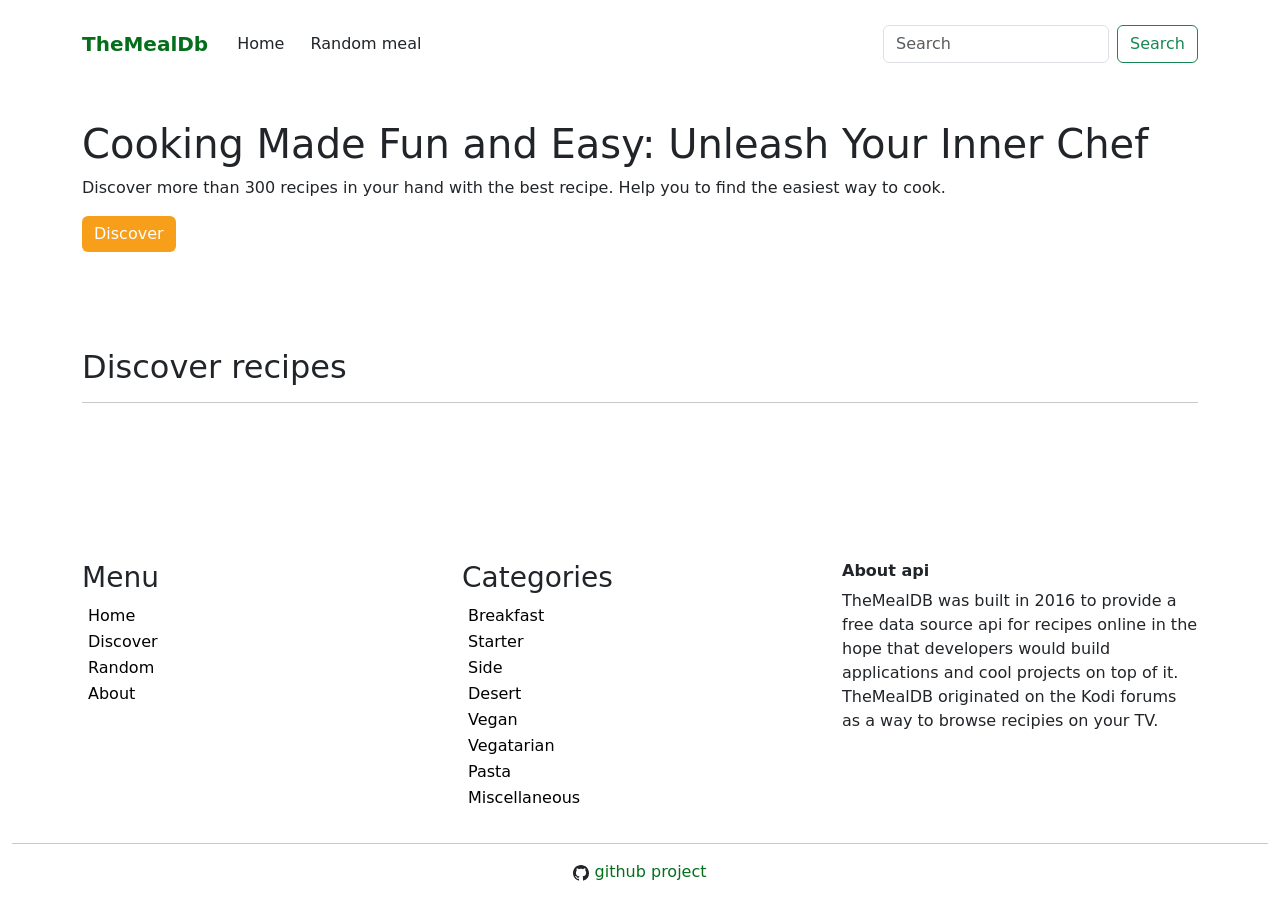
==== index.html @ 7e193ef8 "Initial gh pages" ====
<!doctype html><html lang="en"><head><meta charset="UTF-8"><meta name="viewport" content="width=device-width,initial-scale=1"><title>TheMealDb api</title><script defer="defer" src="app.js"></script><link href="style.css" rel="stylesheet"></head><body><div class="root container-fluid d-flex flex-column"><nav class="navbar navbar-expand-lg mt-3"><div class="container"><a class="navbar-brand" href="#">TheMealDb</a> <button class="navbar-toggler" type="button" data-bs-toggle="collapse" data-bs-target="#navbarSupportedContent" aria-controls="navbarSupportedContent" aria-expanded="false" aria-label="Toggle navigation"><span class="navbar-toggler-icon"></span></button><div class="collapse navbar-collapse" id="navbarSupportedContent"><ul class="navbar-nav me-auto mb-2 mb-lg-0"><li class="nav-item"><button class="btn link" name="route" value="home">Home</button></li><li class="nav-item"><button class="btn link" name="route" value="random">Random meal</button></li></ul><form class="d-flex" role="search"><select class="api__method form-select input-group-prepend d-none"><option value="name">Name:</option><option value="id">Id:</option></select> <input class="form-control me-2" type="search" placeholder="Search" aria-label="Search"> <button class="btn btn-outline-success" type="submit">Search</button></form></div></div></nav><header class="container"><div class="header__landing row flex-lg-row-reverse align-items-center g-5 py-5"><div><h1>Cooking Made Fun and Easy: Unleash Your Inner Chef</h1><p>Discover more than 300 recipes in your hand with the best recipe. Help you to find the easiest way to cook.</p><button class="btn btn-primary btn__discover" name="discover" value="discover">Discover</button></div><div></div></div></header><main><section class="section__discover container mb-4"><h2>Discover recipes</h2><hr/><div class="div__discover row row-cols-2 row-cols-md-3 row-cols-xl-6 g-3"></div></section></main><footer class="mt-auto"><div class="container"><div class="row"><div class="col"><h3>Menu</h3><ul class="footer_menu grid"><li class="col"><button name="router" value="home" class="link">Home</button></li><li class="col"><button name="router" value="discover" class="link">Discover</button></li><li class="col"><button name="router" value="random" class="link">Random</button></li><li class="col"><button name="router" value="about" class="link">About</button></li></ul></div><div class="col"><h3>Categories</h3><ul class="footer_categories grid"><li class="col"><button name="filter" value="breakfast" class="link">Breakfast</button></li><li class="col"><button name="filter" value="starter" class="link">Starter</button></li><li class="col"><button name="filter" value="side" class="link">Side</button></li><li class="col"><button name="filter" value="desert" class="link">Desert</button></li><li class="col"><button name="filter" value="vegan" class="link">Vegan</button></li><li class="col"><button name="filter" value="vegatarian" class="link">Vegatarian</button></li><li class="col"><button name="filter" value="pasta" class="link">Pasta</button></li><li class="col"><button name="filter" value="miscellaneous" class="link">Miscellaneous</button></li></ul></div><div class="m-30 col about"><h2>About api</h2><p>TheMealDB was built in 2016 to provide a free data source api for recipes online in the hope that developers would build applications and cool projects on top of it. TheMealDB originated on the Kodi forums as a way to browse recipies on your TV.</p></div></div></div><hr><div class="container text-center"><p><i class="bi bi-github"></i> <svg xmlns="http://www.w3.org/2000/svg" width="16" height="16" fill="currentColor" class="bi bi-github" viewBox="0 0 16 16"><path d="M8 0C3.58 0 0 3.58 0 8c0 3.54 2.29 6.53 5.47 7.59.4.07.55-.17.55-.38 0-.19-.01-.82-.01-1.49-2.01.37-2.53-.49-2.69-.94-.09-.23-.48-.94-.82-1.13-.28-.15-.68-.52-.01-.53.63-.01 1.08.58 1.23.82.72 1.21 1.87.87 2.33.66.07-.52.28-.87.51-1.07-1.78-.2-3.64-.89-3.64-3.95 0-.87.31-1.59.82-2.15-.08-.2-.36-1.02.08-2.12 0 0 .67-.21 2.2.82.64-.18 1.32-.27 2-.27s1.36.09 2 .27c1.53-1.04 2.2-.82 2.2-.82.44 1.1.16 1.92.08 2.12.51.56.82 1.27.82 2.15 0 3.07-1.87 3.75-3.65 3.95.29.25.54.73.54 1.48 0 1.07-.01 1.93-.01 2.2 0 .21.15.46.55.38A8.01 8.01 0 0 0 16 8c0-4.42-3.58-8-8-8"/></svg> <a href="https://github.com/Shefleris/recipe-site-using-mealdb">github project</a></p></div></footer></div><script src="bundle.js"></script></body></html>
---- style.css ----
@charset "UTF-8";/*!
 * Bootstrap  v5.3.3 (https://getbootstrap.com/)
 * Copyright 2011-2024 The Bootstrap Authors
 * Licensed under MIT (https://github.com/twbs/bootstrap/blob/main/LICENSE)
 */:root,[data-bs-theme=light]{--bs-blue:#0d6efd;--bs-indigo:#6610f2;--bs-purple:#6f42c1;--bs-pink:#d63384;--bs-red:#dc3545;--bs-orange:#fd7e14;--bs-yellow:#ffc107;--bs-green:#198754;--bs-teal:#20c997;--bs-cyan:#0dcaf0;--bs-black:#000;--bs-white:#fff;--bs-gray:#6c757d;--bs-gray-dark:#343a40;--bs-gray-100:#f8f9fa;--bs-gray-200:#e9ecef;--bs-gray-300:#dee2e6;--bs-gray-400:#ced4da;--bs-gray-500:#adb5bd;--bs-gray-600:#6c757d;--bs-gray-700:#495057;--bs-gray-800:#343a40;--bs-gray-900:#212529;--bs-primary:#0d6efd;--bs-secondary:#6c757d;--bs-success:#198754;--bs-info:#0dcaf0;--bs-warning:#ffc107;--bs-danger:#dc3545;--bs-light:#f8f9fa;--bs-dark:#212529;--bs-primary-rgb:13,110,253;--bs-secondary-rgb:108,117,125;--bs-success-rgb:25,135,84;--bs-info-rgb:13,202,240;--bs-warning-rgb:255,193,7;--bs-danger-rgb:220,53,69;--bs-light-rgb:248,249,250;--bs-dark-rgb:33,37,41;--bs-primary-text-emphasis:#052c65;--bs-secondary-text-emphasis:#2b2f32;--bs-success-text-emphasis:#0a3622;--bs-info-text-emphasis:#055160;--bs-warning-text-emphasis:#664d03;--bs-danger-text-emphasis:#58151c;--bs-light-text-emphasis:#495057;--bs-dark-text-emphasis:#495057;--bs-primary-bg-subtle:#cfe2ff;--bs-secondary-bg-subtle:#e2e3e5;--bs-success-bg-subtle:#d1e7dd;--bs-info-bg-subtle:#cff4fc;--bs-warning-bg-subtle:#fff3cd;--bs-danger-bg-subtle:#f8d7da;--bs-light-bg-subtle:#fcfcfd;--bs-dark-bg-subtle:#ced4da;--bs-primary-border-subtle:#9ec5fe;--bs-secondary-border-subtle:#c4c8cb;--bs-success-border-subtle:#a3cfbb;--bs-info-border-subtle:#9eeaf9;--bs-warning-border-subtle:#ffe69c;--bs-danger-border-subtle:#f1aeb5;--bs-light-border-subtle:#e9ecef;--bs-dark-border-subtle:#adb5bd;--bs-white-rgb:255,255,255;--bs-black-rgb:0,0,0;--bs-font-sans-serif:system-ui,-apple-system,"Segoe UI",Roboto,"Helvetica Neue","Noto Sans","Liberation Sans",Arial,sans-serif,"Apple Color Emoji","Segoe UI Emoji","Segoe UI Symbol","Noto Color Emoji";--bs-font-monospace:SFMono-Regular,Menlo,Monaco,Consolas,"Liberation Mono","Courier New",monospace;--bs-gradient:linear-gradient(180deg, rgba(255, 255, 255, 0.15), rgba(255, 255, 255, 0));--bs-body-font-family:var(--bs-font-sans-serif);--bs-body-font-size:1rem;--bs-body-font-weight:400;--bs-body-line-height:1.5;--bs-body-color:#212529;--bs-body-color-rgb:33,37,41;--bs-body-bg:#fff;--bs-body-bg-rgb:255,255,255;--bs-emphasis-color:#000;--bs-emphasis-color-rgb:0,0,0;--bs-secondary-color:rgba(33, 37, 41, 0.75);--bs-secondary-color-rgb:33,37,41;--bs-secondary-bg:#e9ecef;--bs-secondary-bg-rgb:233,236,239;--bs-tertiary-color:rgba(33, 37, 41, 0.5);--bs-tertiary-color-rgb:33,37,41;--bs-tertiary-bg:#f8f9fa;--bs-tertiary-bg-rgb:248,249,250;--bs-heading-color:inherit;--bs-link-color:#0d6efd;--bs-link-color-rgb:13,110,253;--bs-link-decoration:underline;--bs-link-hover-color:#0a58ca;--bs-link-hover-color-rgb:10,88,202;--bs-code-color:#d63384;--bs-highlight-color:#212529;--bs-highlight-bg:#fff3cd;--bs-border-width:1px;--bs-border-style:solid;--bs-border-color:#dee2e6;--bs-border-color-translucent:rgba(0, 0, 0, 0.175);--bs-border-radius:0.375rem;--bs-border-radius-sm:0.25rem;--bs-border-radius-lg:0.5rem;--bs-border-radius-xl:1rem;--bs-border-radius-xxl:2rem;--bs-border-radius-2xl:var(--bs-border-radius-xxl);--bs-border-radius-pill:50rem;--bs-box-shadow:0 0.5rem 1rem rgba(0, 0, 0, 0.15);--bs-box-shadow-sm:0 0.125rem 0.25rem rgba(0, 0, 0, 0.075);--bs-box-shadow-lg:0 1rem 3rem rgba(0, 0, 0, 0.175);--bs-box-shadow-inset:inset 0 1px 2px rgba(0, 0, 0, 0.075);--bs-focus-ring-width:0.25rem;--bs-focus-ring-opacity:0.25;--bs-focus-ring-color:rgba(13, 110, 253, 0.25);--bs-form-valid-color:#198754;--bs-form-valid-border-color:#198754;--bs-form-invalid-color:#dc3545;--bs-form-invalid-border-color:#dc3545}[data-bs-theme=dark]{color-scheme:dark;--bs-body-color:#dee2e6;--bs-body-color-rgb:222,226,230;--bs-body-bg:#212529;--bs-body-bg-rgb:33,37,41;--bs-emphasis-color:#fff;--bs-emphasis-color-rgb:255,255,255;--bs-secondary-color:rgba(222, 226, 230, 0.75);--bs-secondary-color-rgb:222,226,230;--bs-secondary-bg:#343a40;--bs-secondary-bg-rgb:52,58,64;--bs-tertiary-color:rgba(222, 226, 230, 0.5);--bs-tertiary-color-rgb:222,226,230;--bs-tertiary-bg:#2b3035;--bs-tertiary-bg-rgb:43,48,53;--bs-primary-text-emphasis:#6ea8fe;--bs-secondary-text-emphasis:#a7acb1;--bs-success-text-emphasis:#75b798;--bs-info-text-emphasis:#6edff6;--bs-warning-text-emphasis:#ffda6a;--bs-danger-text-emphasis:#ea868f;--bs-light-text-emphasis:#f8f9fa;--bs-dark-text-emphasis:#dee2e6;--bs-primary-bg-subtle:#031633;--bs-secondary-bg-subtle:#161719;--bs-success-bg-subtle:#051b11;--bs-info-bg-subtle:#032830;--bs-warning-bg-subtle:#332701;--bs-danger-bg-subtle:#2c0b0e;--bs-light-bg-subtle:#343a40;--bs-dark-bg-subtle:#1a1d20;--bs-primary-border-subtle:#084298;--bs-secondary-border-subtle:#41464b;--bs-success-border-subtle:#0f5132;--bs-info-border-subtle:#087990;--bs-warning-border-subtle:#997404;--bs-danger-border-subtle:#842029;--bs-light-border-subtle:#495057;--bs-dark-border-subtle:#343a40;--bs-heading-color:inherit;--bs-link-color:#6ea8fe;--bs-link-hover-color:#8bb9fe;--bs-link-color-rgb:110,168,254;--bs-link-hover-color-rgb:139,185,254;--bs-code-color:#e685b5;--bs-highlight-color:#dee2e6;--bs-highlight-bg:#664d03;--bs-border-color:#495057;--bs-border-color-translucent:rgba(255, 255, 255, 0.15);--bs-form-valid-color:#75b798;--bs-form-valid-border-color:#75b798;--bs-form-invalid-color:#ea868f;--bs-form-invalid-border-color:#ea868f}*,::after,::before{box-sizing:border-box}@media (prefers-reduced-motion:no-preference){:root{scroll-behavior:smooth}}body{margin:0;font-family:var(--bs-body-font-family);font-size:var(--bs-body-font-size);font-weight:var(--bs-body-font-weight);line-height:var(--bs-body-line-height);color:var(--bs-body-color);text-align:var(--bs-body-text-align);background-color:var(--bs-body-bg);-webkit-text-size-adjust:100%;-webkit-tap-highlight-color:transparent}hr{margin:1rem 0;color:inherit;border:0;border-top:var(--bs-border-width) solid;opacity:.25}.h1,.h2,.h3,.h4,.h5,.h6,h1,h2,h3,h4,h5,h6{margin-top:0;margin-bottom:.5rem;font-weight:500;line-height:1.2;color:var(--bs-heading-color)}.h1,h1{font-size:calc(1.375rem + 1.5vw)}@media (min-width:1200px){.h1,h1{font-size:2.5rem}}.h2,h2{font-size:calc(1.325rem + .9vw)}@media (min-width:1200px){.h2,h2{font-size:2rem}}.h3,h3{font-size:calc(1.3rem + .6vw)}@media (min-width:1200px){.h3,h3{font-size:1.75rem}}.h4,h4{font-size:calc(1.275rem + .3vw)}@media (min-width:1200px){.h4,h4{font-size:1.5rem}}.h5,h5{font-size:1.25rem}.h6,h6{font-size:1rem}p{margin-top:0;margin-bottom:1rem}abbr[title]{-webkit-text-decoration:underline dotted;text-decoration:underline dotted;cursor:help;-webkit-text-decoration-skip-ink:none;text-decoration-skip-ink:none}address{margin-bottom:1rem;font-style:normal;line-height:inherit}ol,ul{padding-left:2rem}dl,ol,ul{margin-top:0;margin-bottom:1rem}ol ol,ol ul,ul ol,ul ul{margin-bottom:0}dt{font-weight:700}dd{margin-bottom:.5rem;margin-left:0}blockquote{margin:0 0 1rem}b,strong{font-weight:bolder}.small,small{font-size:.875em}.mark,mark{padding:.1875em;color:var(--bs-highlight-color);background-color:var(--bs-highlight-bg)}sub,sup{position:relative;font-size:.75em;line-height:0;vertical-align:baseline}sub{bottom:-.25em}sup{top:-.5em}a{color:rgba(var(--bs-link-color-rgb),var(--bs-link-opacity,1));text-decoration:underline}a:hover{--bs-link-color-rgb:var(--bs-link-hover-color-rgb)}a:not([href]):not([class]),a:not([href]):not([class]):hover{color:inherit;text-decoration:none}code,kbd,pre,samp{font-family:var(--bs-font-monospace);font-size:1em}pre{display:block;margin-top:0;margin-bottom:1rem;overflow:auto;font-size:.875em}pre code{font-size:inherit;color:inherit;word-break:normal}code{font-size:.875em;color:var(--bs-code-color);word-wrap:break-word}a>code{color:inherit}kbd{padding:.1875rem .375rem;font-size:.875em;color:var(--bs-body-bg);background-color:var(--bs-body-color);border-radius:.25rem}kbd kbd{padding:0;font-size:1em}figure{margin:0 0 1rem}img,svg{vertical-align:middle}table{caption-side:bottom;border-collapse:collapse}caption{padding-top:.5rem;padding-bottom:.5rem;color:var(--bs-secondary-color);text-align:left}th{text-align:inherit;text-align:-webkit-match-parent}tbody,td,tfoot,th,thead,tr{border-color:inherit;border-style:solid;border-width:0}label{display:inline-block}button{border-radius:0}button:focus:not(:focus-visible){outline:0}button,input,optgroup,select,textarea{margin:0;font-family:inherit;font-size:inherit;line-height:inherit}button,select{text-transform:none}[role=button]{cursor:pointer}select{word-wrap:normal}select:disabled{opacity:1}[list]:not([type=date]):not([type=datetime-local]):not([type=month]):not([type=week]):not([type=time])::-webkit-calendar-picker-indicator{display:none!important}[type=button],[type=reset],[type=submit],button{-webkit-appearance:button}[type=button]:not(:disabled),[type=reset]:not(:disabled),[type=submit]:not(:disabled),button:not(:disabled){cursor:pointer}::-moz-focus-inner{padding:0;border-style:none}textarea{resize:vertical}fieldset{min-width:0;padding:0;margin:0;border:0}legend{float:left;width:100%;padding:0;margin-bottom:.5rem;font-size:calc(1.275rem + .3vw);line-height:inherit}@media (min-width:1200px){legend{font-size:1.5rem}}legend+*{clear:left}::-webkit-datetime-edit-day-field,::-webkit-datetime-edit-fields-wrapper,::-webkit-datetime-edit-hour-field,::-webkit-datetime-edit-minute,::-webkit-datetime-edit-month-field,::-webkit-datetime-edit-text,::-webkit-datetime-edit-year-field{padding:0}::-webkit-inner-spin-button{height:auto}[type=search]{-webkit-appearance:textfield;outline-offset:-2px}::-webkit-search-decoration{-webkit-appearance:none}::-webkit-color-swatch-wrapper{padding:0}::-webkit-file-upload-button{font:inherit;-webkit-appearance:button}::file-selector-button{font:inherit;-webkit-appearance:button}output{display:inline-block}iframe{border:0}summary{display:list-item;cursor:pointer}progress{vertical-align:baseline}[hidden]{display:none!important}.lead{font-size:1.25rem;font-weight:300}.display-1{font-size:calc(1.625rem + 4.5vw);font-weight:300;line-height:1.2}@media (min-width:1200px){.display-1{font-size:5rem}}.display-2{font-size:calc(1.575rem + 3.9vw);font-weight:300;line-height:1.2}@media (min-width:1200px){.display-2{font-size:4.5rem}}.display-3{font-size:calc(1.525rem + 3.3vw);font-weight:300;line-height:1.2}@media (min-width:1200px){.display-3{font-size:4rem}}.display-4{font-size:calc(1.475rem + 2.7vw);font-weight:300;line-height:1.2}@media (min-width:1200px){.display-4{font-size:3.5rem}}.display-5{font-size:calc(1.425rem + 2.1vw);font-weight:300;line-height:1.2}@media (min-width:1200px){.display-5{font-size:3rem}}.display-6{font-size:calc(1.375rem + 1.5vw);font-weight:300;line-height:1.2}@media (min-width:1200px){.display-6{font-size:2.5rem}}.list-unstyled{padding-left:0;list-style:none}.list-inline{padding-left:0;list-style:none}.list-inline-item{display:inline-block}.list-inline-item:not(:last-child){margin-right:.5rem}.initialism{font-size:.875em;text-transform:uppercase}.blockquote{margin-bottom:1rem;font-size:1.25rem}.blockquote>:last-child{margin-bottom:0}.blockquote-footer{margin-top:-1rem;margin-bottom:1rem;font-size:.875em;color:#6c757d}.blockquote-footer::before{content:"— "}.img-fluid{max-width:100%;height:auto}.img-thumbnail{padding:.25rem;background-color:var(--bs-body-bg);border:var(--bs-border-width) solid var(--bs-border-color);border-radius:var(--bs-border-radius);max-width:100%;height:auto}.figure{display:inline-block}.figure-img{margin-bottom:.5rem;line-height:1}.figure-caption{font-size:.875em;color:var(--bs-secondary-color)}.container,.container-fluid,.container-lg,.container-md,.container-sm,.container-xl,.container-xxl{--bs-gutter-x:1.5rem;--bs-gutter-y:0;width:100%;padding-right:calc(var(--bs-gutter-x) * .5);padding-left:calc(var(--bs-gutter-x) * .5);margin-right:auto;margin-left:auto}@media (min-width:576px){.container,.container-sm{max-width:540px}}@media (min-width:768px){.container,.container-md,.container-sm{max-width:720px}}@media (min-width:992px){.container,.container-lg,.container-md,.container-sm{max-width:960px}}@media (min-width:1200px){.container,.container-lg,.container-md,.container-sm,.container-xl{max-width:1140px}}@media (min-width:1400px){.container,.container-lg,.container-md,.container-sm,.container-xl,.container-xxl{max-width:1320px}}:root{--bs-breakpoint-xs:0;--bs-breakpoint-sm:576px;--bs-breakpoint-md:768px;--bs-breakpoint-lg:992px;--bs-breakpoint-xl:1200px;--bs-breakpoint-xxl:1400px}.row{--bs-gutter-x:1.5rem;--bs-gutter-y:0;display:flex;flex-wrap:wrap;margin-top:calc(-1 * var(--bs-gutter-y));margin-right:calc(-.5 * var(--bs-gutter-x));margin-left:calc(-.5 * var(--bs-gutter-x))}.row>*{flex-shrink:0;width:100%;max-width:100%;padding-right:calc(var(--bs-gutter-x) * .5);padding-left:calc(var(--bs-gutter-x) * .5);margin-top:var(--bs-gutter-y)}.col{flex:1 0 0%}.row-cols-auto>*{flex:0 0 auto;width:auto}.row-cols-1>*{flex:0 0 auto;width:100%}.row-cols-2>*{flex:0 0 auto;width:50%}.row-cols-3>*{flex:0 0 auto;width:33.33333333%}.row-cols-4>*{flex:0 0 auto;width:25%}.row-cols-5>*{flex:0 0 auto;width:20%}.row-cols-6>*{flex:0 0 auto;width:16.66666667%}.col-auto{flex:0 0 auto;width:auto}.col-1{flex:0 0 auto;width:8.33333333%}.col-2{flex:0 0 auto;width:16.66666667%}.col-3{flex:0 0 auto;width:25%}.col-4{flex:0 0 auto;width:33.33333333%}.col-5{flex:0 0 auto;width:41.66666667%}.col-6{flex:0 0 auto;width:50%}.col-7{flex:0 0 auto;width:58.33333333%}.col-8{flex:0 0 auto;width:66.66666667%}.col-9{flex:0 0 auto;width:75%}.col-10{flex:0 0 auto;width:83.33333333%}.col-11{flex:0 0 auto;width:91.66666667%}.col-12{flex:0 0 auto;width:100%}.offset-1{margin-left:8.33333333%}.offset-2{margin-left:16.66666667%}.offset-3{margin-left:25%}.offset-4{margin-left:33.33333333%}.offset-5{margin-left:41.66666667%}.offset-6{margin-left:50%}.offset-7{margin-left:58.33333333%}.offset-8{margin-left:66.66666667%}.offset-9{margin-left:75%}.offset-10{margin-left:83.33333333%}.offset-11{margin-left:91.66666667%}.g-0,.gx-0{--bs-gutter-x:0}.g-0,.gy-0{--bs-gutter-y:0}.g-1,.gx-1{--bs-gutter-x:0.25rem}.g-1,.gy-1{--bs-gutter-y:0.25rem}.g-2,.gx-2{--bs-gutter-x:0.5rem}.g-2,.gy-2{--bs-gutter-y:0.5rem}.g-3,.gx-3{--bs-gutter-x:1rem}.g-3,.gy-3{--bs-gutter-y:1rem}.g-4,.gx-4{--bs-gutter-x:1.5rem}.g-4,.gy-4{--bs-gutter-y:1.5rem}.g-5,.gx-5{--bs-gutter-x:3rem}.g-5,.gy-5{--bs-gutter-y:3rem}@media (min-width:576px){.col-sm{flex:1 0 0%}.row-cols-sm-auto>*{flex:0 0 auto;width:auto}.row-cols-sm-1>*{flex:0 0 auto;width:100%}.row-cols-sm-2>*{flex:0 0 auto;width:50%}.row-cols-sm-3>*{flex:0 0 auto;width:33.33333333%}.row-cols-sm-4>*{flex:0 0 auto;width:25%}.row-cols-sm-5>*{flex:0 0 auto;width:20%}.row-cols-sm-6>*{flex:0 0 auto;width:16.66666667%}.col-sm-auto{flex:0 0 auto;width:auto}.col-sm-1{flex:0 0 auto;width:8.33333333%}.col-sm-2{flex:0 0 auto;width:16.66666667%}.col-sm-3{flex:0 0 auto;width:25%}.col-sm-4{flex:0 0 auto;width:33.33333333%}.col-sm-5{flex:0 0 auto;width:41.66666667%}.col-sm-6{flex:0 0 auto;width:50%}.col-sm-7{flex:0 0 auto;width:58.33333333%}.col-sm-8{flex:0 0 auto;width:66.66666667%}.col-sm-9{flex:0 0 auto;width:75%}.col-sm-10{flex:0 0 auto;width:83.33333333%}.col-sm-11{flex:0 0 auto;width:91.66666667%}.col-sm-12{flex:0 0 auto;width:100%}.offset-sm-0{margin-left:0}.offset-sm-1{margin-left:8.33333333%}.offset-sm-2{margin-left:16.66666667%}.offset-sm-3{margin-left:25%}.offset-sm-4{margin-left:33.33333333%}.offset-sm-5{margin-left:41.66666667%}.offset-sm-6{margin-left:50%}.offset-sm-7{margin-left:58.33333333%}.offset-sm-8{margin-left:66.66666667%}.offset-sm-9{margin-left:75%}.offset-sm-10{margin-left:83.33333333%}.offset-sm-11{margin-left:91.66666667%}.g-sm-0,.gx-sm-0{--bs-gutter-x:0}.g-sm-0,.gy-sm-0{--bs-gutter-y:0}.g-sm-1,.gx-sm-1{--bs-gutter-x:0.25rem}.g-sm-1,.gy-sm-1{--bs-gutter-y:0.25rem}.g-sm-2,.gx-sm-2{--bs-gutter-x:0.5rem}.g-sm-2,.gy-sm-2{--bs-gutter-y:0.5rem}.g-sm-3,.gx-sm-3{--bs-gutter-x:1rem}.g-sm-3,.gy-sm-3{--bs-gutter-y:1rem}.g-sm-4,.gx-sm-4{--bs-gutter-x:1.5rem}.g-sm-4,.gy-sm-4{--bs-gutter-y:1.5rem}.g-sm-5,.gx-sm-5{--bs-gutter-x:3rem}.g-sm-5,.gy-sm-5{--bs-gutter-y:3rem}}@media (min-width:768px){.col-md{flex:1 0 0%}.row-cols-md-auto>*{flex:0 0 auto;width:auto}.row-cols-md-1>*{flex:0 0 auto;width:100%}.row-cols-md-2>*{flex:0 0 auto;width:50%}.row-cols-md-3>*{flex:0 0 auto;width:33.33333333%}.row-cols-md-4>*{flex:0 0 auto;width:25%}.row-cols-md-5>*{flex:0 0 auto;width:20%}.row-cols-md-6>*{flex:0 0 auto;width:16.66666667%}.col-md-auto{flex:0 0 auto;width:auto}.col-md-1{flex:0 0 auto;width:8.33333333%}.col-md-2{flex:0 0 auto;width:16.66666667%}.col-md-3{flex:0 0 auto;width:25%}.col-md-4{flex:0 0 auto;width:33.33333333%}.col-md-5{flex:0 0 auto;width:41.66666667%}.col-md-6{flex:0 0 auto;width:50%}.col-md-7{flex:0 0 auto;width:58.33333333%}.col-md-8{flex:0 0 auto;width:66.66666667%}.col-md-9{flex:0 0 auto;width:75%}.col-md-10{flex:0 0 auto;width:83.33333333%}.col-md-11{flex:0 0 auto;width:91.66666667%}.col-md-12{flex:0 0 auto;width:100%}.offset-md-0{margin-left:0}.offset-md-1{margin-left:8.33333333%}.offset-md-2{margin-left:16.66666667%}.offset-md-3{margin-left:25%}.offset-md-4{margin-left:33.33333333%}.offset-md-5{margin-left:41.66666667%}.offset-md-6{margin-left:50%}.offset-md-7{margin-left:58.33333333%}.offset-md-8{margin-left:66.66666667%}.offset-md-9{margin-left:75%}.offset-md-10{margin-left:83.33333333%}.offset-md-11{margin-left:91.66666667%}.g-md-0,.gx-md-0{--bs-gutter-x:0}.g-md-0,.gy-md-0{--bs-gutter-y:0}.g-md-1,.gx-md-1{--bs-gutter-x:0.25rem}.g-md-1,.gy-md-1{--bs-gutter-y:0.25rem}.g-md-2,.gx-md-2{--bs-gutter-x:0.5rem}.g-md-2,.gy-md-2{--bs-gutter-y:0.5rem}.g-md-3,.gx-md-3{--bs-gutter-x:1rem}.g-md-3,.gy-md-3{--bs-gutter-y:1rem}.g-md-4,.gx-md-4{--bs-gutter-x:1.5rem}.g-md-4,.gy-md-4{--bs-gutter-y:1.5rem}.g-md-5,.gx-md-5{--bs-gutter-x:3rem}.g-md-5,.gy-md-5{--bs-gutter-y:3rem}}@media (min-width:992px){.col-lg{flex:1 0 0%}.row-cols-lg-auto>*{flex:0 0 auto;width:auto}.row-cols-lg-1>*{flex:0 0 auto;width:100%}.row-cols-lg-2>*{flex:0 0 auto;width:50%}.row-cols-lg-3>*{flex:0 0 auto;width:33.33333333%}.row-cols-lg-4>*{flex:0 0 auto;width:25%}.row-cols-lg-5>*{flex:0 0 auto;width:20%}.row-cols-lg-6>*{flex:0 0 auto;width:16.66666667%}.col-lg-auto{flex:0 0 auto;width:auto}.col-lg-1{flex:0 0 auto;width:8.33333333%}.col-lg-2{flex:0 0 auto;width:16.66666667%}.col-lg-3{flex:0 0 auto;width:25%}.col-lg-4{flex:0 0 auto;width:33.33333333%}.col-lg-5{flex:0 0 auto;width:41.66666667%}.col-lg-6{flex:0 0 auto;width:50%}.col-lg-7{flex:0 0 auto;width:58.33333333%}.col-lg-8{flex:0 0 auto;width:66.66666667%}.col-lg-9{flex:0 0 auto;width:75%}.col-lg-10{flex:0 0 auto;width:83.33333333%}.col-lg-11{flex:0 0 auto;width:91.66666667%}.col-lg-12{flex:0 0 auto;width:100%}.offset-lg-0{margin-left:0}.offset-lg-1{margin-left:8.33333333%}.offset-lg-2{margin-left:16.66666667%}.offset-lg-3{margin-left:25%}.offset-lg-4{margin-left:33.33333333%}.offset-lg-5{margin-left:41.66666667%}.offset-lg-6{margin-left:50%}.offset-lg-7{margin-left:58.33333333%}.offset-lg-8{margin-left:66.66666667%}.offset-lg-9{margin-left:75%}.offset-lg-10{margin-left:83.33333333%}.offset-lg-11{margin-left:91.66666667%}.g-lg-0,.gx-lg-0{--bs-gutter-x:0}.g-lg-0,.gy-lg-0{--bs-gutter-y:0}.g-lg-1,.gx-lg-1{--bs-gutter-x:0.25rem}.g-lg-1,.gy-lg-1{--bs-gutter-y:0.25rem}.g-lg-2,.gx-lg-2{--bs-gutter-x:0.5rem}.g-lg-2,.gy-lg-2{--bs-gutter-y:0.5rem}.g-lg-3,.gx-lg-3{--bs-gutter-x:1rem}.g-lg-3,.gy-lg-3{--bs-gutter-y:1rem}.g-lg-4,.gx-lg-4{--bs-gutter-x:1.5rem}.g-lg-4,.gy-lg-4{--bs-gutter-y:1.5rem}.g-lg-5,.gx-lg-5{--bs-gutter-x:3rem}.g-lg-5,.gy-lg-5{--bs-gutter-y:3rem}}@media (min-width:1200px){.col-xl{flex:1 0 0%}.row-cols-xl-auto>*{flex:0 0 auto;width:auto}.row-cols-xl-1>*{flex:0 0 auto;width:100%}.row-cols-xl-2>*{flex:0 0 auto;width:50%}.row-cols-xl-3>*{flex:0 0 auto;width:33.33333333%}.row-cols-xl-4>*{flex:0 0 auto;width:25%}.row-cols-xl-5>*{flex:0 0 auto;width:20%}.row-cols-xl-6>*{flex:0 0 auto;width:16.66666667%}.col-xl-auto{flex:0 0 auto;width:auto}.col-xl-1{flex:0 0 auto;width:8.33333333%}.col-xl-2{flex:0 0 auto;width:16.66666667%}.col-xl-3{flex:0 0 auto;width:25%}.col-xl-4{flex:0 0 auto;width:33.33333333%}.col-xl-5{flex:0 0 auto;width:41.66666667%}.col-xl-6{flex:0 0 auto;width:50%}.col-xl-7{flex:0 0 auto;width:58.33333333%}.col-xl-8{flex:0 0 auto;width:66.66666667%}.col-xl-9{flex:0 0 auto;width:75%}.col-xl-10{flex:0 0 auto;width:83.33333333%}.col-xl-11{flex:0 0 auto;width:91.66666667%}.col-xl-12{flex:0 0 auto;width:100%}.offset-xl-0{margin-left:0}.offset-xl-1{margin-left:8.33333333%}.offset-xl-2{margin-left:16.66666667%}.offset-xl-3{margin-left:25%}.offset-xl-4{margin-left:33.33333333%}.offset-xl-5{margin-left:41.66666667%}.offset-xl-6{margin-left:50%}.offset-xl-7{margin-left:58.33333333%}.offset-xl-8{margin-left:66.66666667%}.offset-xl-9{margin-left:75%}.offset-xl-10{margin-left:83.33333333%}.offset-xl-11{margin-left:91.66666667%}.g-xl-0,.gx-xl-0{--bs-gutter-x:0}.g-xl-0,.gy-xl-0{--bs-gutter-y:0}.g-xl-1,.gx-xl-1{--bs-gutter-x:0.25rem}.g-xl-1,.gy-xl-1{--bs-gutter-y:0.25rem}.g-xl-2,.gx-xl-2{--bs-gutter-x:0.5rem}.g-xl-2,.gy-xl-2{--bs-gutter-y:0.5rem}.g-xl-3,.gx-xl-3{--bs-gutter-x:1rem}.g-xl-3,.gy-xl-3{--bs-gutter-y:1rem}.g-xl-4,.gx-xl-4{--bs-gutter-x:1.5rem}.g-xl-4,.gy-xl-4{--bs-gutter-y:1.5rem}.g-xl-5,.gx-xl-5{--bs-gutter-x:3rem}.g-xl-5,.gy-xl-5{--bs-gutter-y:3rem}}@media (min-width:1400px){.col-xxl{flex:1 0 0%}.row-cols-xxl-auto>*{flex:0 0 auto;width:auto}.row-cols-xxl-1>*{flex:0 0 auto;width:100%}.row-cols-xxl-2>*{flex:0 0 auto;width:50%}.row-cols-xxl-3>*{flex:0 0 auto;width:33.33333333%}.row-cols-xxl-4>*{flex:0 0 auto;width:25%}.row-cols-xxl-5>*{flex:0 0 auto;width:20%}.row-cols-xxl-6>*{flex:0 0 auto;width:16.66666667%}.col-xxl-auto{flex:0 0 auto;width:auto}.col-xxl-1{flex:0 0 auto;width:8.33333333%}.col-xxl-2{flex:0 0 auto;width:16.66666667%}.col-xxl-3{flex:0 0 auto;width:25%}.col-xxl-4{flex:0 0 auto;width:33.33333333%}.col-xxl-5{flex:0 0 auto;width:41.66666667%}.col-xxl-6{flex:0 0 auto;width:50%}.col-xxl-7{flex:0 0 auto;width:58.33333333%}.col-xxl-8{flex:0 0 auto;width:66.66666667%}.col-xxl-9{flex:0 0 auto;width:75%}.col-xxl-10{flex:0 0 auto;width:83.33333333%}.col-xxl-11{flex:0 0 auto;width:91.66666667%}.col-xxl-12{flex:0 0 auto;width:100%}.offset-xxl-0{margin-left:0}.offset-xxl-1{margin-left:8.33333333%}.offset-xxl-2{margin-left:16.66666667%}.offset-xxl-3{margin-left:25%}.offset-xxl-4{margin-left:33.33333333%}.offset-xxl-5{margin-left:41.66666667%}.offset-xxl-6{margin-left:50%}.offset-xxl-7{margin-left:58.33333333%}.offset-xxl-8{margin-left:66.66666667%}.offset-xxl-9{margin-left:75%}.offset-xxl-10{margin-left:83.33333333%}.offset-xxl-11{margin-left:91.66666667%}.g-xxl-0,.gx-xxl-0{--bs-gutter-x:0}.g-xxl-0,.gy-xxl-0{--bs-gutter-y:0}.g-xxl-1,.gx-xxl-1{--bs-gutter-x:0.25rem}.g-xxl-1,.gy-xxl-1{--bs-gutter-y:0.25rem}.g-xxl-2,.gx-xxl-2{--bs-gutter-x:0.5rem}.g-xxl-2,.gy-xxl-2{--bs-gutter-y:0.5rem}.g-xxl-3,.gx-xxl-3{--bs-gutter-x:1rem}.g-xxl-3,.gy-xxl-3{--bs-gutter-y:1rem}.g-xxl-4,.gx-xxl-4{--bs-gutter-x:1.5rem}.g-xxl-4,.gy-xxl-4{--bs-gutter-y:1.5rem}.g-xxl-5,.gx-xxl-5{--bs-gutter-x:3rem}.g-xxl-5,.gy-xxl-5{--bs-gutter-y:3rem}}.table{--bs-table-color-type:initial;--bs-table-bg-type:initial;--bs-table-color-state:initial;--bs-table-bg-state:initial;--bs-table-color:var(--bs-emphasis-color);--bs-table-bg:var(--bs-body-bg);--bs-table-border-color:var(--bs-border-color);--bs-table-accent-bg:transparent;--bs-table-striped-color:var(--bs-emphasis-color);--bs-table-striped-bg:rgba(var(--bs-emphasis-color-rgb), 0.05);--bs-table-active-color:var(--bs-emphasis-color);--bs-table-active-bg:rgba(var(--bs-emphasis-color-rgb), 0.1);--bs-table-hover-color:var(--bs-emphasis-color);--bs-table-hover-bg:rgba(var(--bs-emphasis-color-rgb), 0.075);width:100%;margin-bottom:1rem;vertical-align:top;border-color:var(--bs-table-border-color)}.table>:not(caption)>*>*{padding:.5rem .5rem;color:var(--bs-table-color-state,var(--bs-table-color-type,var(--bs-table-color)));background-color:var(--bs-table-bg);border-bottom-width:var(--bs-border-width);box-shadow:inset 0 0 0 9999px var(--bs-table-bg-state,var(--bs-table-bg-type,var(--bs-table-accent-bg)))}.table>tbody{vertical-align:inherit}.table>thead{vertical-align:bottom}.table-group-divider{border-top:calc(var(--bs-border-width) * 2) solid currentcolor}.caption-top{caption-side:top}.table-sm>:not(caption)>*>*{padding:.25rem .25rem}.table-bordered>:not(caption)>*{border-width:var(--bs-border-width) 0}.table-bordered>:not(caption)>*>*{border-width:0 var(--bs-border-width)}.table-borderless>:not(caption)>*>*{border-bottom-width:0}.table-borderless>:not(:first-child){border-top-width:0}.table-striped>tbody>tr:nth-of-type(odd)>*{--bs-table-color-type:var(--bs-table-striped-color);--bs-table-bg-type:var(--bs-table-striped-bg)}.table-striped-columns>:not(caption)>tr>:nth-child(2n){--bs-table-color-type:var(--bs-table-striped-color);--bs-table-bg-type:var(--bs-table-striped-bg)}.table-active{--bs-table-color-state:var(--bs-table-active-color);--bs-table-bg-state:var(--bs-table-active-bg)}.table-hover>tbody>tr:hover>*{--bs-table-color-state:var(--bs-table-hover-color);--bs-table-bg-state:var(--bs-table-hover-bg)}.table-primary{--bs-table-color:#000;--bs-table-bg:#cfe2ff;--bs-table-border-color:#a6b5cc;--bs-table-striped-bg:#c5d7f2;--bs-table-striped-color:#000;--bs-table-active-bg:#bacbe6;--bs-table-active-color:#000;--bs-table-hover-bg:#bfd1ec;--bs-table-hover-color:#000;color:var(--bs-table-color);border-color:var(--bs-table-border-color)}.table-secondary{--bs-table-color:#000;--bs-table-bg:#e2e3e5;--bs-table-border-color:#b5b6b7;--bs-table-striped-bg:#d7d8da;--bs-table-striped-color:#000;--bs-table-active-bg:#cbccce;--bs-table-active-color:#000;--bs-table-hover-bg:#d1d2d4;--bs-table-hover-color:#000;color:var(--bs-table-color);border-color:var(--bs-table-border-color)}.table-success{--bs-table-color:#000;--bs-table-bg:#d1e7dd;--bs-table-border-color:#a7b9b1;--bs-table-striped-bg:#c7dbd2;--bs-table-striped-color:#000;--bs-table-active-bg:#bcd0c7;--bs-table-active-color:#000;--bs-table-hover-bg:#c1d6cc;--bs-table-hover-color:#000;color:var(--bs-table-color);border-color:var(--bs-table-border-color)}.table-info{--bs-table-color:#000;--bs-table-bg:#cff4fc;--bs-table-border-color:#a6c3ca;--bs-table-striped-bg:#c5e8ef;--bs-table-striped-color:#000;--bs-table-active-bg:#badce3;--bs-table-active-color:#000;--bs-table-hover-bg:#bfe2e9;--bs-table-hover-color:#000;color:var(--bs-table-color);border-color:var(--bs-table-border-color)}.table-warning{--bs-table-color:#000;--bs-table-bg:#fff3cd;--bs-table-border-color:#ccc2a4;--bs-table-striped-bg:#f2e7c3;--bs-table-striped-color:#000;--bs-table-active-bg:#e6dbb9;--bs-table-active-color:#000;--bs-table-hover-bg:#ece1be;--bs-table-hover-color:#000;color:var(--bs-table-color);border-color:var(--bs-table-border-color)}.table-danger{--bs-table-color:#000;--bs-table-bg:#f8d7da;--bs-table-border-color:#c6acae;--bs-table-striped-bg:#eccccf;--bs-table-striped-color:#000;--bs-table-active-bg:#dfc2c4;--bs-table-active-color:#000;--bs-table-hover-bg:#e5c7ca;--bs-table-hover-color:#000;color:var(--bs-table-color);border-color:var(--bs-table-border-color)}.table-light{--bs-table-color:#000;--bs-table-bg:#f8f9fa;--bs-table-border-color:#c6c7c8;--bs-table-striped-bg:#ecedee;--bs-table-striped-color:#000;--bs-table-active-bg:#dfe0e1;--bs-table-active-color:#000;--bs-table-hover-bg:#e5e6e7;--bs-table-hover-color:#000;color:var(--bs-table-color);border-color:var(--bs-table-border-color)}.table-dark{--bs-table-color:#fff;--bs-table-bg:#212529;--bs-table-border-color:#4d5154;--bs-table-striped-bg:#2c3034;--bs-table-striped-color:#fff;--bs-table-active-bg:#373b3e;--bs-table-active-color:#fff;--bs-table-hover-bg:#323539;--bs-table-hover-color:#fff;color:var(--bs-table-color);border-color:var(--bs-table-border-color)}.table-responsive{overflow-x:auto;-webkit-overflow-scrolling:touch}@media (max-width:575.98px){.table-responsive-sm{overflow-x:auto;-webkit-overflow-scrolling:touch}}@media (max-width:767.98px){.table-responsive-md{overflow-x:auto;-webkit-overflow-scrolling:touch}}@media (max-width:991.98px){.table-responsive-lg{overflow-x:auto;-webkit-overflow-scrolling:touch}}@media (max-width:1199.98px){.table-responsive-xl{overflow-x:auto;-webkit-overflow-scrolling:touch}}@media (max-width:1399.98px){.table-responsive-xxl{overflow-x:auto;-webkit-overflow-scrolling:touch}}.form-label{margin-bottom:.5rem}.col-form-label{padding-top:calc(.375rem + var(--bs-border-width));padding-bottom:calc(.375rem + var(--bs-border-width));margin-bottom:0;font-size:inherit;line-height:1.5}.col-form-label-lg{padding-top:calc(.5rem + var(--bs-border-width));padding-bottom:calc(.5rem + var(--bs-border-width));font-size:1.25rem}.col-form-label-sm{padding-top:calc(.25rem + var(--bs-border-width));padding-bottom:calc(.25rem + var(--bs-border-width));font-size:.875rem}.form-text{margin-top:.25rem;font-size:.875em;color:var(--bs-secondary-color)}.form-control{display:block;width:100%;padding:.375rem .75rem;font-size:1rem;font-weight:400;line-height:1.5;color:var(--bs-body-color);-webkit-appearance:none;-moz-appearance:none;appearance:none;background-color:var(--bs-body-bg);background-clip:padding-box;border:var(--bs-border-width) solid var(--bs-border-color);border-radius:var(--bs-border-radius);transition:border-color .15s ease-in-out,box-shadow .15s ease-in-out}@media (prefers-reduced-motion:reduce){.form-control{transition:none}}.form-control[type=file]{overflow:hidden}.form-control[type=file]:not(:disabled):not([readonly]){cursor:pointer}.form-control:focus{color:var(--bs-body-color);background-color:var(--bs-body-bg);border-color:#86b7fe;outline:0;box-shadow:0 0 0 .25rem rgba(13,110,253,.25)}.form-control::-webkit-date-and-time-value{min-width:85px;height:1.5em;margin:0}.form-control::-webkit-datetime-edit{display:block;padding:0}.form-control::-moz-placeholder{color:var(--bs-secondary-color);opacity:1}.form-control::placeholder{color:var(--bs-secondary-color);opacity:1}.form-control:disabled{background-color:var(--bs-secondary-bg);opacity:1}.form-control::-webkit-file-upload-button{padding:.375rem .75rem;margin:-.375rem -.75rem;-webkit-margin-end:.75rem;margin-inline-end:.75rem;color:var(--bs-body-color);background-color:var(--bs-tertiary-bg);pointer-events:none;border-color:inherit;border-style:solid;border-width:0;border-inline-end-width:var(--bs-border-width);border-radius:0;-webkit-transition:color .15s ease-in-out,background-color .15s ease-in-out,border-color .15s ease-in-out,box-shadow .15s ease-in-out;transition:color .15s ease-in-out,background-color .15s ease-in-out,border-color .15s ease-in-out,box-shadow .15s ease-in-out}.form-control::file-selector-button{padding:.375rem .75rem;margin:-.375rem -.75rem;-webkit-margin-end:.75rem;margin-inline-end:.75rem;color:var(--bs-body-color);background-color:var(--bs-tertiary-bg);pointer-events:none;border-color:inherit;border-style:solid;border-width:0;border-inline-end-width:var(--bs-border-width);border-radius:0;transition:color .15s ease-in-out,background-color .15s ease-in-out,border-color .15s ease-in-out,box-shadow .15s ease-in-out}@media (prefers-reduced-motion:reduce){.form-control::-webkit-file-upload-button{-webkit-transition:none;transition:none}.form-control::file-selector-button{transition:none}}.form-control:hover:not(:disabled):not([readonly])::-webkit-file-upload-button{background-color:var(--bs-secondary-bg)}.form-control:hover:not(:disabled):not([readonly])::file-selector-button{background-color:var(--bs-secondary-bg)}.form-control-plaintext{display:block;width:100%;padding:.375rem 0;margin-bottom:0;line-height:1.5;color:var(--bs-body-color);background-color:transparent;border:solid transparent;border-width:var(--bs-border-width) 0}.form-control-plaintext:focus{outline:0}.form-control-plaintext.form-control-lg,.form-control-plaintext.form-control-sm{padding-right:0;padding-left:0}.form-control-sm{min-height:calc(1.5em + .5rem + calc(var(--bs-border-width) * 2));padding:.25rem .5rem;font-size:.875rem;border-radius:var(--bs-border-radius-sm)}.form-control-sm::-webkit-file-upload-button{padding:.25rem .5rem;margin:-.25rem -.5rem;-webkit-margin-end:.5rem;margin-inline-end:.5rem}.form-control-sm::file-selector-button{padding:.25rem .5rem;margin:-.25rem -.5rem;-webkit-margin-end:.5rem;margin-inline-end:.5rem}.form-control-lg{min-height:calc(1.5em + 1rem + calc(var(--bs-border-width) * 2));padding:.5rem 1rem;font-size:1.25rem;border-radius:var(--bs-border-radius-lg)}.form-control-lg::-webkit-file-upload-button{padding:.5rem 1rem;margin:-.5rem -1rem;-webkit-margin-end:1rem;margin-inline-end:1rem}.form-control-lg::file-selector-button{padding:.5rem 1rem;margin:-.5rem -1rem;-webkit-margin-end:1rem;margin-inline-end:1rem}textarea.form-control{min-height:calc(1.5em + .75rem + calc(var(--bs-border-width) * 2))}textarea.form-control-sm{min-height:calc(1.5em + .5rem + calc(var(--bs-border-width) * 2))}textarea.form-control-lg{min-height:calc(1.5em + 1rem + calc(var(--bs-border-width) * 2))}.form-control-color{width:3rem;height:calc(1.5em + .75rem + calc(var(--bs-border-width) * 2));padding:.375rem}.form-control-color:not(:disabled):not([readonly]){cursor:pointer}.form-control-color::-moz-color-swatch{border:0!important;border-radius:var(--bs-border-radius)}.form-control-color::-webkit-color-swatch{border:0!important;border-radius:var(--bs-border-radius)}.form-control-color.form-control-sm{height:calc(1.5em + .5rem + calc(var(--bs-border-width) * 2))}.form-control-color.form-control-lg{height:calc(1.5em + 1rem + calc(var(--bs-border-width) * 2))}.form-select{--bs-form-select-bg-img:url("data:image/svg+xml,%3csvg xmlns=%27http://www.w3.org/2000/svg%27 viewBox=%270 0 16 16%27%3e%3cpath fill=%27none%27 stroke=%27%23343a40%27 stroke-linecap=%27round%27 stroke-linejoin=%27round%27 stroke-width=%272%27 d=%27m2 5 6 6 6-6%27/%3e%3c/svg%3e");display:block;width:100%;padding:.375rem 2.25rem .375rem .75rem;font-size:1rem;font-weight:400;line-height:1.5;color:var(--bs-body-color);-webkit-appearance:none;-moz-appearance:none;appearance:none;background-color:var(--bs-body-bg);background-image:var(--bs-form-select-bg-img),var(--bs-form-select-bg-icon,none);background-repeat:no-repeat;background-position:right .75rem center;background-size:16px 12px;border:var(--bs-border-width) solid var(--bs-border-color);border-radius:var(--bs-border-radius);transition:border-color .15s ease-in-out,box-shadow .15s ease-in-out}@media (prefers-reduced-motion:reduce){.form-select{transition:none}}.form-select:focus{border-color:#86b7fe;outline:0;box-shadow:0 0 0 .25rem rgba(13,110,253,.25)}.form-select[multiple],.form-select[size]:not([size="1"]){padding-right:.75rem;background-image:none}.form-select:disabled{background-color:var(--bs-secondary-bg)}.form-select:-moz-focusring{color:transparent;text-shadow:0 0 0 var(--bs-body-color)}.form-select-sm{padding-top:.25rem;padding-bottom:.25rem;padding-left:.5rem;font-size:.875rem;border-radius:var(--bs-border-radius-sm)}.form-select-lg{padding-top:.5rem;padding-bottom:.5rem;padding-left:1rem;font-size:1.25rem;border-radius:var(--bs-border-radius-lg)}[data-bs-theme=dark] .form-select{--bs-form-select-bg-img:url("data:image/svg+xml,%3csvg xmlns=%27http://www.w3.org/2000/svg%27 viewBox=%270 0 16 16%27%3e%3cpath fill=%27none%27 stroke=%27%23dee2e6%27 stroke-linecap=%27round%27 stroke-linejoin=%27round%27 stroke-width=%272%27 d=%27m2 5 6 6 6-6%27/%3e%3c/svg%3e")}.form-check{display:block;min-height:1.5rem;padding-left:1.5em;margin-bottom:.125rem}.form-check .form-check-input{float:left;margin-left:-1.5em}.form-check-reverse{padding-right:1.5em;padding-left:0;text-align:right}.form-check-reverse .form-check-input{float:right;margin-right:-1.5em;margin-left:0}.form-check-input{--bs-form-check-bg:var(--bs-body-bg);flex-shrink:0;width:1em;height:1em;margin-top:.25em;vertical-align:top;-webkit-appearance:none;-moz-appearance:none;appearance:none;background-color:var(--bs-form-check-bg);background-image:var(--bs-form-check-bg-image);background-repeat:no-repeat;background-position:center;background-size:contain;border:var(--bs-border-width) solid var(--bs-border-color);-webkit-print-color-adjust:exact;color-adjust:exact;print-color-adjust:exact}.form-check-input[type=checkbox]{border-radius:.25em}.form-check-input[type=radio]{border-radius:50%}.form-check-input:active{filter:brightness(90%)}.form-check-input:focus{border-color:#86b7fe;outline:0;box-shadow:0 0 0 .25rem rgba(13,110,253,.25)}.form-check-input:checked{background-color:#0d6efd;border-color:#0d6efd}.form-check-input:checked[type=checkbox]{--bs-form-check-bg-image:url("data:image/svg+xml,%3csvg xmlns=%27http://www.w3.org/2000/svg%27 viewBox=%270 0 20 20%27%3e%3cpath fill=%27none%27 stroke=%27%23fff%27 stroke-linecap=%27round%27 stroke-linejoin=%27round%27 stroke-width=%273%27 d=%27m6 10 3 3 6-6%27/%3e%3c/svg%3e")}.form-check-input:checked[type=radio]{--bs-form-check-bg-image:url("data:image/svg+xml,%3csvg xmlns=%27http://www.w3.org/2000/svg%27 viewBox=%27-4 -4 8 8%27%3e%3ccircle r=%272%27 fill=%27%23fff%27/%3e%3c/svg%3e")}.form-check-input[type=checkbox]:indeterminate{background-color:#0d6efd;border-color:#0d6efd;--bs-form-check-bg-image:url("data:image/svg+xml,%3csvg xmlns=%27http://www.w3.org/2000/svg%27 viewBox=%270 0 20 20%27%3e%3cpath fill=%27none%27 stroke=%27%23fff%27 stroke-linecap=%27round%27 stroke-linejoin=%27round%27 stroke-width=%273%27 d=%27M6 10h8%27/%3e%3c/svg%3e")}.form-check-input:disabled{pointer-events:none;filter:none;opacity:.5}.form-check-input:disabled~.form-check-label,.form-check-input[disabled]~.form-check-label{cursor:default;opacity:.5}.form-switch{padding-left:2.5em}.form-switch .form-check-input{--bs-form-switch-bg:url("data:image/svg+xml,%3csvg xmlns=%27http://www.w3.org/2000/svg%27 viewBox=%27-4 -4 8 8%27%3e%3ccircle r=%273%27 fill=%27rgba%280, 0, 0, 0.25%29%27/%3e%3c/svg%3e");width:2em;margin-left:-2.5em;background-image:var(--bs-form-switch-bg);background-position:left center;border-radius:2em;transition:background-position .15s ease-in-out}@media (prefers-reduced-motion:reduce){.form-switch .form-check-input{transition:none}}.form-switch .form-check-input:focus{--bs-form-switch-bg:url("data:image/svg+xml,%3csvg xmlns=%27http://www.w3.org/2000/svg%27 viewBox=%27-4 -4 8 8%27%3e%3ccircle r=%273%27 fill=%27%2386b7fe%27/%3e%3c/svg%3e")}.form-switch .form-check-input:checked{background-position:right center;--bs-form-switch-bg:url("data:image/svg+xml,%3csvg xmlns=%27http://www.w3.org/2000/svg%27 viewBox=%27-4 -4 8 8%27%3e%3ccircle r=%273%27 fill=%27%23fff%27/%3e%3c/svg%3e")}.form-switch.form-check-reverse{padding-right:2.5em;padding-left:0}.form-switch.form-check-reverse .form-check-input{margin-right:-2.5em;margin-left:0}.form-check-inline{display:inline-block;margin-right:1rem}.btn-check{position:absolute;clip:rect(0,0,0,0);pointer-events:none}.btn-check:disabled+.btn,.btn-check[disabled]+.btn{pointer-events:none;filter:none;opacity:.65}[data-bs-theme=dark] .form-switch .form-check-input:not(:checked):not(:focus){--bs-form-switch-bg:url("data:image/svg+xml,%3csvg xmlns=%27http://www.w3.org/2000/svg%27 viewBox=%27-4 -4 8 8%27%3e%3ccircle r=%273%27 fill=%27rgba%28255, 255, 255, 0.25%29%27/%3e%3c/svg%3e")}.form-range{width:100%;height:1.5rem;padding:0;-webkit-appearance:none;-moz-appearance:none;appearance:none;background-color:transparent}.form-range:focus{outline:0}.form-range:focus::-webkit-slider-thumb{box-shadow:0 0 0 1px #fff,0 0 0 .25rem rgba(13,110,253,.25)}.form-range:focus::-moz-range-thumb{box-shadow:0 0 0 1px #fff,0 0 0 .25rem rgba(13,110,253,.25)}.form-range::-moz-focus-outer{border:0}.form-range::-webkit-slider-thumb{width:1rem;height:1rem;margin-top:-.25rem;-webkit-appearance:none;appearance:none;background-color:#0d6efd;border:0;border-radius:1rem;-webkit-transition:background-color .15s ease-in-out,border-color .15s ease-in-out,box-shadow .15s ease-in-out;transition:background-color .15s ease-in-out,border-color .15s ease-in-out,box-shadow .15s ease-in-out}@media (prefers-reduced-motion:reduce){.form-range::-webkit-slider-thumb{-webkit-transition:none;transition:none}}.form-range::-webkit-slider-thumb:active{background-color:#b6d4fe}.form-range::-webkit-slider-runnable-track{width:100%;height:.5rem;color:transparent;cursor:pointer;background-color:var(--bs-secondary-bg);border-color:transparent;border-radius:1rem}.form-range::-moz-range-thumb{width:1rem;height:1rem;-moz-appearance:none;appearance:none;background-color:#0d6efd;border:0;border-radius:1rem;-moz-transition:background-color .15s ease-in-out,border-color .15s ease-in-out,box-shadow .15s ease-in-out;transition:background-color .15s ease-in-out,border-color .15s ease-in-out,box-shadow .15s ease-in-out}@media (prefers-reduced-motion:reduce){.form-range::-moz-range-thumb{-moz-transition:none;transition:none}}.form-range::-moz-range-thumb:active{background-color:#b6d4fe}.form-range::-moz-range-track{width:100%;height:.5rem;color:transparent;cursor:pointer;background-color:var(--bs-secondary-bg);border-color:transparent;border-radius:1rem}.form-range:disabled{pointer-events:none}.form-range:disabled::-webkit-slider-thumb{background-color:var(--bs-secondary-color)}.form-range:disabled::-moz-range-thumb{background-color:var(--bs-secondary-color)}.form-floating{position:relative}.form-floating>.form-control,.form-floating>.form-control-plaintext,.form-floating>.form-select{height:calc(3.5rem + calc(var(--bs-border-width) * 2));min-height:calc(3.5rem + calc(var(--bs-border-width) * 2));line-height:1.25}.form-floating>label{position:absolute;top:0;left:0;z-index:2;height:100%;padding:1rem .75rem;overflow:hidden;text-align:start;text-overflow:ellipsis;white-space:nowrap;pointer-events:none;border:var(--bs-border-width) solid transparent;transform-origin:0 0;transition:opacity .1s ease-in-out,transform .1s ease-in-out}@media (prefers-reduced-motion:reduce){.form-floating>label{transition:none}}.form-floating>.form-control,.form-floating>.form-control-plaintext{padding:1rem .75rem}.form-floating>.form-control-plaintext::-moz-placeholder,.form-floating>.form-control::-moz-placeholder{color:transparent}.form-floating>.form-control-plaintext::placeholder,.form-floating>.form-control::placeholder{color:transparent}.form-floating>.form-control-plaintext:not(:-moz-placeholder-shown),.form-floating>.form-control:not(:-moz-placeholder-shown){padding-top:1.625rem;padding-bottom:.625rem}.form-floating>.form-control-plaintext:focus,.form-floating>.form-control-plaintext:not(:placeholder-shown),.form-floating>.form-control:focus,.form-floating>.form-control:not(:placeholder-shown){padding-top:1.625rem;padding-bottom:.625rem}.form-floating>.form-control-plaintext:-webkit-autofill,.form-floating>.form-control:-webkit-autofill{padding-top:1.625rem;padding-bottom:.625rem}.form-floating>.form-select{padding-top:1.625rem;padding-bottom:.625rem}.form-floating>.form-control:not(:-moz-placeholder-shown)~label{color:rgba(var(--bs-body-color-rgb),.65);transform:scale(.85) translateY(-.5rem) translateX(.15rem)}.form-floating>.form-control-plaintext~label,.form-floating>.form-control:focus~label,.form-floating>.form-control:not(:placeholder-shown)~label,.form-floating>.form-select~label{color:rgba(var(--bs-body-color-rgb),.65);transform:scale(.85) translateY(-.5rem) translateX(.15rem)}.form-floating>.form-control:not(:-moz-placeholder-shown)~label::after{position:absolute;inset:1rem 0.375rem;z-index:-1;height:1.5em;content:"";background-color:var(--bs-body-bg);border-radius:var(--bs-border-radius)}.form-floating>.form-control-plaintext~label::after,.form-floating>.form-control:focus~label::after,.form-floating>.form-control:not(:placeholder-shown)~label::after,.form-floating>.form-select~label::after{position:absolute;inset:1rem 0.375rem;z-index:-1;height:1.5em;content:"";background-color:var(--bs-body-bg);border-radius:var(--bs-border-radius)}.form-floating>.form-control:-webkit-autofill~label{color:rgba(var(--bs-body-color-rgb),.65);transform:scale(.85) translateY(-.5rem) translateX(.15rem)}.form-floating>.form-control-plaintext~label{border-width:var(--bs-border-width) 0}.form-floating>.form-control:disabled~label,.form-floating>:disabled~label{color:#6c757d}.form-floating>.form-control:disabled~label::after,.form-floating>:disabled~label::after{background-color:var(--bs-secondary-bg)}.input-group{position:relative;display:flex;flex-wrap:wrap;align-items:stretch;width:100%}.input-group>.form-control,.input-group>.form-floating,.input-group>.form-select{position:relative;flex:1 1 auto;width:1%;min-width:0}.input-group>.form-control:focus,.input-group>.form-floating:focus-within,.input-group>.form-select:focus{z-index:5}.input-group .btn{position:relative;z-index:2}.input-group .btn:focus{z-index:5}.input-group-text{display:flex;align-items:center;padding:.375rem .75rem;font-size:1rem;font-weight:400;line-height:1.5;color:var(--bs-body-color);text-align:center;white-space:nowrap;background-color:var(--bs-tertiary-bg);border:var(--bs-border-width) solid var(--bs-border-color);border-radius:var(--bs-border-radius)}.input-group-lg>.btn,.input-group-lg>.form-control,.input-group-lg>.form-select,.input-group-lg>.input-group-text{padding:.5rem 1rem;font-size:1.25rem;border-radius:var(--bs-border-radius-lg)}.input-group-sm>.btn,.input-group-sm>.form-control,.input-group-sm>.form-select,.input-group-sm>.input-group-text{padding:.25rem .5rem;font-size:.875rem;border-radius:var(--bs-border-radius-sm)}.input-group-lg>.form-select,.input-group-sm>.form-select{padding-right:3rem}.input-group:not(.has-validation)>.dropdown-toggle:nth-last-child(n+3),.input-group:not(.has-validation)>.form-floating:not(:last-child)>.form-control,.input-group:not(.has-validation)>.form-floating:not(:last-child)>.form-select,.input-group:not(.has-validation)>:not(:last-child):not(.dropdown-toggle):not(.dropdown-menu):not(.form-floating){border-top-right-radius:0;border-bottom-right-radius:0}.input-group.has-validation>.dropdown-toggle:nth-last-child(n+4),.input-group.has-validation>.form-floating:nth-last-child(n+3)>.form-control,.input-group.has-validation>.form-floating:nth-last-child(n+3)>.form-select,.input-group.has-validation>:nth-last-child(n+3):not(.dropdown-toggle):not(.dropdown-menu):not(.form-floating){border-top-right-radius:0;border-bottom-right-radius:0}.input-group>:not(:first-child):not(.dropdown-menu):not(.valid-tooltip):not(.valid-feedback):not(.invalid-tooltip):not(.invalid-feedback){margin-left:calc(var(--bs-border-width) * -1);border-top-left-radius:0;border-bottom-left-radius:0}.input-group>.form-floating:not(:first-child)>.form-control,.input-group>.form-floating:not(:first-child)>.form-select{border-top-left-radius:0;border-bottom-left-radius:0}.valid-feedback{display:none;width:100%;margin-top:.25rem;font-size:.875em;color:var(--bs-form-valid-color)}.valid-tooltip{position:absolute;top:100%;z-index:5;display:none;max-width:100%;padding:.25rem .5rem;margin-top:.1rem;font-size:.875rem;color:#fff;background-color:var(--bs-success);border-radius:var(--bs-border-radius)}.is-valid~.valid-feedback,.is-valid~.valid-tooltip,.was-validated :valid~.valid-feedback,.was-validated :valid~.valid-tooltip{display:block}.form-control.is-valid,.was-validated .form-control:valid{border-color:var(--bs-form-valid-border-color);padding-right:calc(1.5em + .75rem);background-image:url("data:image/svg+xml,%3csvg xmlns=%27http://www.w3.org/2000/svg%27 viewBox=%270 0 8 8%27%3e%3cpath fill=%27%23198754%27 d=%27M2.3 6.73.6 4.53c-.4-1.04.46-1.4 1.1-.8l1.1 1.4 3.4-3.8c.6-.63 1.6-.27 1.2.7l-4 4.6c-.43.5-.8.4-1.1.1z%27/%3e%3c/svg%3e");background-repeat:no-repeat;background-position:right calc(.375em + .1875rem) center;background-size:calc(.75em + .375rem) calc(.75em + .375rem)}.form-control.is-valid:focus,.was-validated .form-control:valid:focus{border-color:var(--bs-form-valid-border-color);box-shadow:0 0 0 .25rem rgba(var(--bs-success-rgb),.25)}.was-validated textarea.form-control:valid,textarea.form-control.is-valid{padding-right:calc(1.5em + .75rem);background-position:top calc(.375em + .1875rem) right calc(.375em + .1875rem)}.form-select.is-valid,.was-validated .form-select:valid{border-color:var(--bs-form-valid-border-color)}.form-select.is-valid:not([multiple]):not([size]),.form-select.is-valid:not([multiple])[size="1"],.was-validated .form-select:valid:not([multiple]):not([size]),.was-validated .form-select:valid:not([multiple])[size="1"]{--bs-form-select-bg-icon:url("data:image/svg+xml,%3csvg xmlns=%27http://www.w3.org/2000/svg%27 viewBox=%270 0 8 8%27%3e%3cpath fill=%27%23198754%27 d=%27M2.3 6.73.6 4.53c-.4-1.04.46-1.4 1.1-.8l1.1 1.4 3.4-3.8c.6-.63 1.6-.27 1.2.7l-4 4.6c-.43.5-.8.4-1.1.1z%27/%3e%3c/svg%3e");padding-right:4.125rem;background-position:right .75rem center,center right 2.25rem;background-size:16px 12px,calc(.75em + .375rem) calc(.75em + .375rem)}.form-select.is-valid:focus,.was-validated .form-select:valid:focus{border-color:var(--bs-form-valid-border-color);box-shadow:0 0 0 .25rem rgba(var(--bs-success-rgb),.25)}.form-control-color.is-valid,.was-validated .form-control-color:valid{width:calc(3rem + calc(1.5em + .75rem))}.form-check-input.is-valid,.was-validated .form-check-input:valid{border-color:var(--bs-form-valid-border-color)}.form-check-input.is-valid:checked,.was-validated .form-check-input:valid:checked{background-color:var(--bs-form-valid-color)}.form-check-input.is-valid:focus,.was-validated .form-check-input:valid:focus{box-shadow:0 0 0 .25rem rgba(var(--bs-success-rgb),.25)}.form-check-input.is-valid~.form-check-label,.was-validated .form-check-input:valid~.form-check-label{color:var(--bs-form-valid-color)}.form-check-inline .form-check-input~.valid-feedback{margin-left:.5em}.input-group>.form-control:not(:focus).is-valid,.input-group>.form-floating:not(:focus-within).is-valid,.input-group>.form-select:not(:focus).is-valid,.was-validated .input-group>.form-control:not(:focus):valid,.was-validated .input-group>.form-floating:not(:focus-within):valid,.was-validated .input-group>.form-select:not(:focus):valid{z-index:3}.invalid-feedback{display:none;width:100%;margin-top:.25rem;font-size:.875em;color:var(--bs-form-invalid-color)}.invalid-tooltip{position:absolute;top:100%;z-index:5;display:none;max-width:100%;padding:.25rem .5rem;margin-top:.1rem;font-size:.875rem;color:#fff;background-color:var(--bs-danger);border-radius:var(--bs-border-radius)}.is-invalid~.invalid-feedback,.is-invalid~.invalid-tooltip,.was-validated :invalid~.invalid-feedback,.was-validated :invalid~.invalid-tooltip{display:block}.form-control.is-invalid,.was-validated .form-control:invalid{border-color:var(--bs-form-invalid-border-color);padding-right:calc(1.5em + .75rem);background-image:url("data:image/svg+xml,%3csvg xmlns=%27http://www.w3.org/2000/svg%27 viewBox=%270 0 12 12%27 width=%2712%27 height=%2712%27 fill=%27none%27 stroke=%27%23dc3545%27%3e%3ccircle cx=%276%27 cy=%276%27 r=%274.5%27/%3e%3cpath stroke-linejoin=%27round%27 d=%27M5.8 3.6h.4L6 6.5z%27/%3e%3ccircle cx=%276%27 cy=%278.2%27 r=%27.6%27 fill=%27%23dc3545%27 stroke=%27none%27/%3e%3c/svg%3e");background-repeat:no-repeat;background-position:right calc(.375em + .1875rem) center;background-size:calc(.75em + .375rem) calc(.75em + .375rem)}.form-control.is-invalid:focus,.was-validated .form-control:invalid:focus{border-color:var(--bs-form-invalid-border-color);box-shadow:0 0 0 .25rem rgba(var(--bs-danger-rgb),.25)}.was-validated textarea.form-control:invalid,textarea.form-control.is-invalid{padding-right:calc(1.5em + .75rem);background-position:top calc(.375em + .1875rem) right calc(.375em + .1875rem)}.form-select.is-invalid,.was-validated .form-select:invalid{border-color:var(--bs-form-invalid-border-color)}.form-select.is-invalid:not([multiple]):not([size]),.form-select.is-invalid:not([multiple])[size="1"],.was-validated .form-select:invalid:not([multiple]):not([size]),.was-validated .form-select:invalid:not([multiple])[size="1"]{--bs-form-select-bg-icon:url("data:image/svg+xml,%3csvg xmlns=%27http://www.w3.org/2000/svg%27 viewBox=%270 0 12 12%27 width=%2712%27 height=%2712%27 fill=%27none%27 stroke=%27%23dc3545%27%3e%3ccircle cx=%276%27 cy=%276%27 r=%274.5%27/%3e%3cpath stroke-linejoin=%27round%27 d=%27M5.8 3.6h.4L6 6.5z%27/%3e%3ccircle cx=%276%27 cy=%278.2%27 r=%27.6%27 fill=%27%23dc3545%27 stroke=%27none%27/%3e%3c/svg%3e");padding-right:4.125rem;background-position:right .75rem center,center right 2.25rem;background-size:16px 12px,calc(.75em + .375rem) calc(.75em + .375rem)}.form-select.is-invalid:focus,.was-validated .form-select:invalid:focus{border-color:var(--bs-form-invalid-border-color);box-shadow:0 0 0 .25rem rgba(var(--bs-danger-rgb),.25)}.form-control-color.is-invalid,.was-validated .form-control-color:invalid{width:calc(3rem + calc(1.5em + .75rem))}.form-check-input.is-invalid,.was-validated .form-check-input:invalid{border-color:var(--bs-form-invalid-border-color)}.form-check-input.is-invalid:checked,.was-validated .form-check-input:invalid:checked{background-color:var(--bs-form-invalid-color)}.form-check-input.is-invalid:focus,.was-validated .form-check-input:invalid:focus{box-shadow:0 0 0 .25rem rgba(var(--bs-danger-rgb),.25)}.form-check-input.is-invalid~.form-check-label,.was-validated .form-check-input:invalid~.form-check-label{color:var(--bs-form-invalid-color)}.form-check-inline .form-check-input~.invalid-feedback{margin-left:.5em}.input-group>.form-control:not(:focus).is-invalid,.input-group>.form-floating:not(:focus-within).is-invalid,.input-group>.form-select:not(:focus).is-invalid,.was-validated .input-group>.form-control:not(:focus):invalid,.was-validated .input-group>.form-floating:not(:focus-within):invalid,.was-validated .input-group>.form-select:not(:focus):invalid{z-index:4}.btn{--bs-btn-padding-x:0.75rem;--bs-btn-padding-y:0.375rem;--bs-btn-font-family: ;--bs-btn-font-size:1rem;--bs-btn-font-weight:400;--bs-btn-line-height:1.5;--bs-btn-color:var(--bs-body-color);--bs-btn-bg:transparent;--bs-btn-border-width:var(--bs-border-width);--bs-btn-border-color:transparent;--bs-btn-border-radius:var(--bs-border-radius);--bs-btn-hover-border-color:transparent;--bs-btn-box-shadow:inset 0 1px 0 rgba(255, 255, 255, 0.15),0 1px 1px rgba(0, 0, 0, 0.075);--bs-btn-disabled-opacity:0.65;--bs-btn-focus-box-shadow:0 0 0 0.25rem rgba(var(--bs-btn-focus-shadow-rgb), .5);display:inline-block;padding:var(--bs-btn-padding-y) var(--bs-btn-padding-x);font-family:var(--bs-btn-font-family);font-size:var(--bs-btn-font-size);font-weight:var(--bs-btn-font-weight);line-height:var(--bs-btn-line-height);color:var(--bs-btn-color);text-align:center;text-decoration:none;vertical-align:middle;cursor:pointer;-webkit-user-select:none;-moz-user-select:none;user-select:none;border:var(--bs-btn-border-width) solid var(--bs-btn-border-color);border-radius:var(--bs-btn-border-radius);background-color:var(--bs-btn-bg);transition:color .15s ease-in-out,background-color .15s ease-in-out,border-color .15s ease-in-out,box-shadow .15s ease-in-out}@media (prefers-reduced-motion:reduce){.btn{transition:none}}.btn:hover{color:var(--bs-btn-hover-color);background-color:var(--bs-btn-hover-bg);border-color:var(--bs-btn-hover-border-color)}.btn-check+.btn:hover{color:var(--bs-btn-color);background-color:var(--bs-btn-bg);border-color:var(--bs-btn-border-color)}.btn:focus-visible{color:var(--bs-btn-hover-color);background-color:var(--bs-btn-hover-bg);border-color:var(--bs-btn-hover-border-color);outline:0;box-shadow:var(--bs-btn-focus-box-shadow)}.btn-check:focus-visible+.btn{border-color:var(--bs-btn-hover-border-color);outline:0;box-shadow:var(--bs-btn-focus-box-shadow)}.btn-check:checked+.btn,.btn.active,.btn.show,.btn:first-child:active,:not(.btn-check)+.btn:active{color:var(--bs-btn-active-color);background-color:var(--bs-btn-active-bg);border-color:var(--bs-btn-active-border-color)}.btn-check:checked+.btn:focus-visible,.btn.active:focus-visible,.btn.show:focus-visible,.btn:first-child:active:focus-visible,:not(.btn-check)+.btn:active:focus-visible{box-shadow:var(--bs-btn-focus-box-shadow)}.btn-check:checked:focus-visible+.btn{box-shadow:var(--bs-btn-focus-box-shadow)}.btn.disabled,.btn:disabled,fieldset:disabled .btn{color:var(--bs-btn-disabled-color);pointer-events:none;background-color:var(--bs-btn-disabled-bg);border-color:var(--bs-btn-disabled-border-color);opacity:var(--bs-btn-disabled-opacity)}.btn-primary{--bs-btn-color:#fff;--bs-btn-bg:#0d6efd;--bs-btn-border-color:#0d6efd;--bs-btn-hover-color:#fff;--bs-btn-hover-bg:#0b5ed7;--bs-btn-hover-border-color:#0a58ca;--bs-btn-focus-shadow-rgb:49,132,253;--bs-btn-active-color:#fff;--bs-btn-active-bg:#0a58ca;--bs-btn-active-border-color:#0a53be;--bs-btn-active-shadow:inset 0 3px 5px rgba(0, 0, 0, 0.125);--bs-btn-disabled-color:#fff;--bs-btn-disabled-bg:#0d6efd;--bs-btn-disabled-border-color:#0d6efd}.btn-secondary{--bs-btn-color:#fff;--bs-btn-bg:#6c757d;--bs-btn-border-color:#6c757d;--bs-btn-hover-color:#fff;--bs-btn-hover-bg:#5c636a;--bs-btn-hover-border-color:#565e64;--bs-btn-focus-shadow-rgb:130,138,145;--bs-btn-active-color:#fff;--bs-btn-active-bg:#565e64;--bs-btn-active-border-color:#51585e;--bs-btn-active-shadow:inset 0 3px 5px rgba(0, 0, 0, 0.125);--bs-btn-disabled-color:#fff;--bs-btn-disabled-bg:#6c757d;--bs-btn-disabled-border-color:#6c757d}.btn-success{--bs-btn-color:#fff;--bs-btn-bg:#198754;--bs-btn-border-color:#198754;--bs-btn-hover-color:#fff;--bs-btn-hover-bg:#157347;--bs-btn-hover-border-color:#146c43;--bs-btn-focus-shadow-rgb:60,153,110;--bs-btn-active-color:#fff;--bs-btn-active-bg:#146c43;--bs-btn-active-border-color:#13653f;--bs-btn-active-shadow:inset 0 3px 5px rgba(0, 0, 0, 0.125);--bs-btn-disabled-color:#fff;--bs-btn-disabled-bg:#198754;--bs-btn-disabled-border-color:#198754}.btn-info{--bs-btn-color:#000;--bs-btn-bg:#0dcaf0;--bs-btn-border-color:#0dcaf0;--bs-btn-hover-color:#000;--bs-btn-hover-bg:#31d2f2;--bs-btn-hover-border-color:#25cff2;--bs-btn-focus-shadow-rgb:11,172,204;--bs-btn-active-color:#000;--bs-btn-active-bg:#3dd5f3;--bs-btn-active-border-color:#25cff2;--bs-btn-active-shadow:inset 0 3px 5px rgba(0, 0, 0, 0.125);--bs-btn-disabled-color:#000;--bs-btn-disabled-bg:#0dcaf0;--bs-btn-disabled-border-color:#0dcaf0}.btn-warning{--bs-btn-color:#000;--bs-btn-bg:#ffc107;--bs-btn-border-color:#ffc107;--bs-btn-hover-color:#000;--bs-btn-hover-bg:#ffca2c;--bs-btn-hover-border-color:#ffc720;--bs-btn-focus-shadow-rgb:217,164,6;--bs-btn-active-color:#000;--bs-btn-active-bg:#ffcd39;--bs-btn-active-border-color:#ffc720;--bs-btn-active-shadow:inset 0 3px 5px rgba(0, 0, 0, 0.125);--bs-btn-disabled-color:#000;--bs-btn-disabled-bg:#ffc107;--bs-btn-disabled-border-color:#ffc107}.btn-danger{--bs-btn-color:#fff;--bs-btn-bg:#dc3545;--bs-btn-border-color:#dc3545;--bs-btn-hover-color:#fff;--bs-btn-hover-bg:#bb2d3b;--bs-btn-hover-border-color:#b02a37;--bs-btn-focus-shadow-rgb:225,83,97;--bs-btn-active-color:#fff;--bs-btn-active-bg:#b02a37;--bs-btn-active-border-color:#a52834;--bs-btn-active-shadow:inset 0 3px 5px rgba(0, 0, 0, 0.125);--bs-btn-disabled-color:#fff;--bs-btn-disabled-bg:#dc3545;--bs-btn-disabled-border-color:#dc3545}.btn-light{--bs-btn-color:#000;--bs-btn-bg:#f8f9fa;--bs-btn-border-color:#f8f9fa;--bs-btn-hover-color:#000;--bs-btn-hover-bg:#d3d4d5;--bs-btn-hover-border-color:#c6c7c8;--bs-btn-focus-shadow-rgb:211,212,213;--bs-btn-active-color:#000;--bs-btn-active-bg:#c6c7c8;--bs-btn-active-border-color:#babbbc;--bs-btn-active-shadow:inset 0 3px 5px rgba(0, 0, 0, 0.125);--bs-btn-disabled-color:#000;--bs-btn-disabled-bg:#f8f9fa;--bs-btn-disabled-border-color:#f8f9fa}.btn-dark{--bs-btn-color:#fff;--bs-btn-bg:#212529;--bs-btn-border-color:#212529;--bs-btn-hover-color:#fff;--bs-btn-hover-bg:#424649;--bs-btn-hover-border-color:#373b3e;--bs-btn-focus-shadow-rgb:66,70,73;--bs-btn-active-color:#fff;--bs-btn-active-bg:#4d5154;--bs-btn-active-border-color:#373b3e;--bs-btn-active-shadow:inset 0 3px 5px rgba(0, 0, 0, 0.125);--bs-btn-disabled-color:#fff;--bs-btn-disabled-bg:#212529;--bs-btn-disabled-border-color:#212529}.btn-outline-primary{--bs-btn-color:#0d6efd;--bs-btn-border-color:#0d6efd;--bs-btn-hover-color:#fff;--bs-btn-hover-bg:#0d6efd;--bs-btn-hover-border-color:#0d6efd;--bs-btn-focus-shadow-rgb:13,110,253;--bs-btn-active-color:#fff;--bs-btn-active-bg:#0d6efd;--bs-btn-active-border-color:#0d6efd;--bs-btn-active-shadow:inset 0 3px 5px rgba(0, 0, 0, 0.125);--bs-btn-disabled-color:#0d6efd;--bs-btn-disabled-bg:transparent;--bs-btn-disabled-border-color:#0d6efd;--bs-gradient:none}.btn-outline-secondary{--bs-btn-color:#6c757d;--bs-btn-border-color:#6c757d;--bs-btn-hover-color:#fff;--bs-btn-hover-bg:#6c757d;--bs-btn-hover-border-color:#6c757d;--bs-btn-focus-shadow-rgb:108,117,125;--bs-btn-active-color:#fff;--bs-btn-active-bg:#6c757d;--bs-btn-active-border-color:#6c757d;--bs-btn-active-shadow:inset 0 3px 5px rgba(0, 0, 0, 0.125);--bs-btn-disabled-color:#6c757d;--bs-btn-disabled-bg:transparent;--bs-btn-disabled-border-color:#6c757d;--bs-gradient:none}.btn-outline-success{--bs-btn-color:#198754;--bs-btn-border-color:#198754;--bs-btn-hover-color:#fff;--bs-btn-hover-bg:#198754;--bs-btn-hover-border-color:#198754;--bs-btn-focus-shadow-rgb:25,135,84;--bs-btn-active-color:#fff;--bs-btn-active-bg:#198754;--bs-btn-active-border-color:#198754;--bs-btn-active-shadow:inset 0 3px 5px rgba(0, 0, 0, 0.125);--bs-btn-disabled-color:#198754;--bs-btn-disabled-bg:transparent;--bs-btn-disabled-border-color:#198754;--bs-gradient:none}.btn-outline-info{--bs-btn-color:#0dcaf0;--bs-btn-border-color:#0dcaf0;--bs-btn-hover-color:#000;--bs-btn-hover-bg:#0dcaf0;--bs-btn-hover-border-color:#0dcaf0;--bs-btn-focus-shadow-rgb:13,202,240;--bs-btn-active-color:#000;--bs-btn-active-bg:#0dcaf0;--bs-btn-active-border-color:#0dcaf0;--bs-btn-active-shadow:inset 0 3px 5px rgba(0, 0, 0, 0.125);--bs-btn-disabled-color:#0dcaf0;--bs-btn-disabled-bg:transparent;--bs-btn-disabled-border-color:#0dcaf0;--bs-gradient:none}.btn-outline-warning{--bs-btn-color:#ffc107;--bs-btn-border-color:#ffc107;--bs-btn-hover-color:#000;--bs-btn-hover-bg:#ffc107;--bs-btn-hover-border-color:#ffc107;--bs-btn-focus-shadow-rgb:255,193,7;--bs-btn-active-color:#000;--bs-btn-active-bg:#ffc107;--bs-btn-active-border-color:#ffc107;--bs-btn-active-shadow:inset 0 3px 5px rgba(0, 0, 0, 0.125);--bs-btn-disabled-color:#ffc107;--bs-btn-disabled-bg:transparent;--bs-btn-disabled-border-color:#ffc107;--bs-gradient:none}.btn-outline-danger{--bs-btn-color:#dc3545;--bs-btn-border-color:#dc3545;--bs-btn-hover-color:#fff;--bs-btn-hover-bg:#dc3545;--bs-btn-hover-border-color:#dc3545;--bs-btn-focus-shadow-rgb:220,53,69;--bs-btn-active-color:#fff;--bs-btn-active-bg:#dc3545;--bs-btn-active-border-color:#dc3545;--bs-btn-active-shadow:inset 0 3px 5px rgba(0, 0, 0, 0.125);--bs-btn-disabled-color:#dc3545;--bs-btn-disabled-bg:transparent;--bs-btn-disabled-border-color:#dc3545;--bs-gradient:none}.btn-outline-light{--bs-btn-color:#f8f9fa;--bs-btn-border-color:#f8f9fa;--bs-btn-hover-color:#000;--bs-btn-hover-bg:#f8f9fa;--bs-btn-hover-border-color:#f8f9fa;--bs-btn-focus-shadow-rgb:248,249,250;--bs-btn-active-color:#000;--bs-btn-active-bg:#f8f9fa;--bs-btn-active-border-color:#f8f9fa;--bs-btn-active-shadow:inset 0 3px 5px rgba(0, 0, 0, 0.125);--bs-btn-disabled-color:#f8f9fa;--bs-btn-disabled-bg:transparent;--bs-btn-disabled-border-color:#f8f9fa;--bs-gradient:none}.btn-outline-dark{--bs-btn-color:#212529;--bs-btn-border-color:#212529;--bs-btn-hover-color:#fff;--bs-btn-hover-bg:#212529;--bs-btn-hover-border-color:#212529;--bs-btn-focus-shadow-rgb:33,37,41;--bs-btn-active-color:#fff;--bs-btn-active-bg:#212529;--bs-btn-active-border-color:#212529;--bs-btn-active-shadow:inset 0 3px 5px rgba(0, 0, 0, 0.125);--bs-btn-disabled-color:#212529;--bs-btn-disabled-bg:transparent;--bs-btn-disabled-border-color:#212529;--bs-gradient:none}.btn-link{--bs-btn-font-weight:400;--bs-btn-color:var(--bs-link-color);--bs-btn-bg:transparent;--bs-btn-border-color:transparent;--bs-btn-hover-color:var(--bs-link-hover-color);--bs-btn-hover-border-color:transparent;--bs-btn-active-color:var(--bs-link-hover-color);--bs-btn-active-border-color:transparent;--bs-btn-disabled-color:#6c757d;--bs-btn-disabled-border-color:transparent;--bs-btn-box-shadow:0 0 0 #000;--bs-btn-focus-shadow-rgb:49,132,253;text-decoration:underline}.btn-link:focus-visible{color:var(--bs-btn-color)}.btn-link:hover{color:var(--bs-btn-hover-color)}.btn-group-lg>.btn,.btn-lg{--bs-btn-padding-y:0.5rem;--bs-btn-padding-x:1rem;--bs-btn-font-size:1.25rem;--bs-btn-border-radius:var(--bs-border-radius-lg)}.btn-group-sm>.btn,.btn-sm{--bs-btn-padding-y:0.25rem;--bs-btn-padding-x:0.5rem;--bs-btn-font-size:0.875rem;--bs-btn-border-radius:var(--bs-border-radius-sm)}.fade{transition:opacity .15s linear}@media (prefers-reduced-motion:reduce){.fade{transition:none}}.fade:not(.show){opacity:0}.collapse:not(.show){display:none}.collapsing{height:0;overflow:hidden;transition:height .35s ease}@media (prefers-reduced-motion:reduce){.collapsing{transition:none}}.collapsing.collapse-horizontal{width:0;height:auto;transition:width .35s ease}@media (prefers-reduced-motion:reduce){.collapsing.collapse-horizontal{transition:none}}.dropdown,.dropdown-center,.dropend,.dropstart,.dropup,.dropup-center{position:relative}.dropdown-toggle{white-space:nowrap}.dropdown-toggle::after{display:inline-block;margin-left:.255em;vertical-align:.255em;content:"";border-top:.3em solid;border-right:.3em solid transparent;border-bottom:0;border-left:.3em solid transparent}.dropdown-toggle:empty::after{margin-left:0}.dropdown-menu{--bs-dropdown-zindex:1000;--bs-dropdown-min-width:10rem;--bs-dropdown-padding-x:0;--bs-dropdown-padding-y:0.5rem;--bs-dropdown-spacer:0.125rem;--bs-dropdown-font-size:1rem;--bs-dropdown-color:var(--bs-body-color);--bs-dropdown-bg:var(--bs-body-bg);--bs-dropdown-border-color:var(--bs-border-color-translucent);--bs-dropdown-border-radius:var(--bs-border-radius);--bs-dropdown-border-width:var(--bs-border-width);--bs-dropdown-inner-border-radius:calc(var(--bs-border-radius) - var(--bs-border-width));--bs-dropdown-divider-bg:var(--bs-border-color-translucent);--bs-dropdown-divider-margin-y:0.5rem;--bs-dropdown-box-shadow:var(--bs-box-shadow);--bs-dropdown-link-color:var(--bs-body-color);--bs-dropdown-link-hover-color:var(--bs-body-color);--bs-dropdown-link-hover-bg:var(--bs-tertiary-bg);--bs-dropdown-link-active-color:#fff;--bs-dropdown-link-active-bg:#0d6efd;--bs-dropdown-link-disabled-color:var(--bs-tertiary-color);--bs-dropdown-item-padding-x:1rem;--bs-dropdown-item-padding-y:0.25rem;--bs-dropdown-header-color:#6c757d;--bs-dropdown-header-padding-x:1rem;--bs-dropdown-header-padding-y:0.5rem;position:absolute;z-index:var(--bs-dropdown-zindex);display:none;min-width:var(--bs-dropdown-min-width);padding:var(--bs-dropdown-padding-y) var(--bs-dropdown-padding-x);margin:0;font-size:var(--bs-dropdown-font-size);color:var(--bs-dropdown-color);text-align:left;list-style:none;background-color:var(--bs-dropdown-bg);background-clip:padding-box;border:var(--bs-dropdown-border-width) solid var(--bs-dropdown-border-color);border-radius:var(--bs-dropdown-border-radius)}.dropdown-menu[data-bs-popper]{top:100%;left:0;margin-top:var(--bs-dropdown-spacer)}.dropdown-menu-start{--bs-position:start}.dropdown-menu-start[data-bs-popper]{right:auto;left:0}.dropdown-menu-end{--bs-position:end}.dropdown-menu-end[data-bs-popper]{right:0;left:auto}@media (min-width:576px){.dropdown-menu-sm-start{--bs-position:start}.dropdown-menu-sm-start[data-bs-popper]{right:auto;left:0}.dropdown-menu-sm-end{--bs-position:end}.dropdown-menu-sm-end[data-bs-popper]{right:0;left:auto}}@media (min-width:768px){.dropdown-menu-md-start{--bs-position:start}.dropdown-menu-md-start[data-bs-popper]{right:auto;left:0}.dropdown-menu-md-end{--bs-position:end}.dropdown-menu-md-end[data-bs-popper]{right:0;left:auto}}@media (min-width:992px){.dropdown-menu-lg-start{--bs-position:start}.dropdown-menu-lg-start[data-bs-popper]{right:auto;left:0}.dropdown-menu-lg-end{--bs-position:end}.dropdown-menu-lg-end[data-bs-popper]{right:0;left:auto}}@media (min-width:1200px){.dropdown-menu-xl-start{--bs-position:start}.dropdown-menu-xl-start[data-bs-popper]{right:auto;left:0}.dropdown-menu-xl-end{--bs-position:end}.dropdown-menu-xl-end[data-bs-popper]{right:0;left:auto}}@media (min-width:1400px){.dropdown-menu-xxl-start{--bs-position:start}.dropdown-menu-xxl-start[data-bs-popper]{right:auto;left:0}.dropdown-menu-xxl-end{--bs-position:end}.dropdown-menu-xxl-end[data-bs-popper]{right:0;left:auto}}.dropup .dropdown-menu[data-bs-popper]{top:auto;bottom:100%;margin-top:0;margin-bottom:var(--bs-dropdown-spacer)}.dropup .dropdown-toggle::after{display:inline-block;margin-left:.255em;vertical-align:.255em;content:"";border-top:0;border-right:.3em solid transparent;border-bottom:.3em solid;border-left:.3em solid transparent}.dropup .dropdown-toggle:empty::after{margin-left:0}.dropend .dropdown-menu[data-bs-popper]{top:0;right:auto;left:100%;margin-top:0;margin-left:var(--bs-dropdown-spacer)}.dropend .dropdown-toggle::after{display:inline-block;margin-left:.255em;vertical-align:.255em;content:"";border-top:.3em solid transparent;border-right:0;border-bottom:.3em solid transparent;border-left:.3em solid}.dropend .dropdown-toggle:empty::after{margin-left:0}.dropend .dropdown-toggle::after{vertical-align:0}.dropstart .dropdown-menu[data-bs-popper]{top:0;right:100%;left:auto;margin-top:0;margin-right:var(--bs-dropdown-spacer)}.dropstart .dropdown-toggle::after{display:inline-block;margin-left:.255em;vertical-align:.255em;content:""}.dropstart .dropdown-toggle::after{display:none}.dropstart .dropdown-toggle::before{display:inline-block;margin-right:.255em;vertical-align:.255em;content:"";border-top:.3em solid transparent;border-right:.3em solid;border-bottom:.3em solid transparent}.dropstart .dropdown-toggle:empty::after{margin-left:0}.dropstart .dropdown-toggle::before{vertical-align:0}.dropdown-divider{height:0;margin:var(--bs-dropdown-divider-margin-y) 0;overflow:hidden;border-top:1px solid var(--bs-dropdown-divider-bg);opacity:1}.dropdown-item{display:block;width:100%;padding:var(--bs-dropdown-item-padding-y) var(--bs-dropdown-item-padding-x);clear:both;font-weight:400;color:var(--bs-dropdown-link-color);text-align:inherit;text-decoration:none;white-space:nowrap;background-color:transparent;border:0;border-radius:var(--bs-dropdown-item-border-radius,0)}.dropdown-item:focus,.dropdown-item:hover{color:var(--bs-dropdown-link-hover-color);background-color:var(--bs-dropdown-link-hover-bg)}.dropdown-item.active,.dropdown-item:active{color:var(--bs-dropdown-link-active-color);text-decoration:none;background-color:var(--bs-dropdown-link-active-bg)}.dropdown-item.disabled,.dropdown-item:disabled{color:var(--bs-dropdown-link-disabled-color);pointer-events:none;background-color:transparent}.dropdown-menu.show{display:block}.dropdown-header{display:block;padding:var(--bs-dropdown-header-padding-y) var(--bs-dropdown-header-padding-x);margin-bottom:0;font-size:.875rem;color:var(--bs-dropdown-header-color);white-space:nowrap}.dropdown-item-text{display:block;padding:var(--bs-dropdown-item-padding-y) var(--bs-dropdown-item-padding-x);color:var(--bs-dropdown-link-color)}.dropdown-menu-dark{--bs-dropdown-color:#dee2e6;--bs-dropdown-bg:#343a40;--bs-dropdown-border-color:var(--bs-border-color-translucent);--bs-dropdown-box-shadow: ;--bs-dropdown-link-color:#dee2e6;--bs-dropdown-link-hover-color:#fff;--bs-dropdown-divider-bg:var(--bs-border-color-translucent);--bs-dropdown-link-hover-bg:rgba(255, 255, 255, 0.15);--bs-dropdown-link-active-color:#fff;--bs-dropdown-link-active-bg:#0d6efd;--bs-dropdown-link-disabled-color:#adb5bd;--bs-dropdown-header-color:#adb5bd}.btn-group,.btn-group-vertical{position:relative;display:inline-flex;vertical-align:middle}.btn-group-vertical>.btn,.btn-group>.btn{position:relative;flex:1 1 auto}.btn-group-vertical>.btn-check:checked+.btn,.btn-group-vertical>.btn-check:focus+.btn,.btn-group-vertical>.btn.active,.btn-group-vertical>.btn:active,.btn-group-vertical>.btn:focus,.btn-group-vertical>.btn:hover,.btn-group>.btn-check:checked+.btn,.btn-group>.btn-check:focus+.btn,.btn-group>.btn.active,.btn-group>.btn:active,.btn-group>.btn:focus,.btn-group>.btn:hover{z-index:1}.btn-toolbar{display:flex;flex-wrap:wrap;justify-content:flex-start}.btn-toolbar .input-group{width:auto}.btn-group{border-radius:var(--bs-border-radius)}.btn-group>.btn-group:not(:first-child),.btn-group>:not(.btn-check:first-child)+.btn{margin-left:calc(var(--bs-border-width) * -1)}.btn-group>.btn-group:not(:last-child)>.btn,.btn-group>.btn.dropdown-toggle-split:first-child,.btn-group>.btn:not(:last-child):not(.dropdown-toggle){border-top-right-radius:0;border-bottom-right-radius:0}.btn-group>.btn-group:not(:first-child)>.btn,.btn-group>.btn:nth-child(n+3),.btn-group>:not(.btn-check)+.btn{border-top-left-radius:0;border-bottom-left-radius:0}.dropdown-toggle-split{padding-right:.5625rem;padding-left:.5625rem}.dropdown-toggle-split::after,.dropend .dropdown-toggle-split::after,.dropup .dropdown-toggle-split::after{margin-left:0}.dropstart .dropdown-toggle-split::before{margin-right:0}.btn-group-sm>.btn+.dropdown-toggle-split,.btn-sm+.dropdown-toggle-split{padding-right:.375rem;padding-left:.375rem}.btn-group-lg>.btn+.dropdown-toggle-split,.btn-lg+.dropdown-toggle-split{padding-right:.75rem;padding-left:.75rem}.btn-group-vertical{flex-direction:column;align-items:flex-start;justify-content:center}.btn-group-vertical>.btn,.btn-group-vertical>.btn-group{width:100%}.btn-group-vertical>.btn-group:not(:first-child),.btn-group-vertical>.btn:not(:first-child){margin-top:calc(var(--bs-border-width) * -1)}.btn-group-vertical>.btn-group:not(:last-child)>.btn,.btn-group-vertical>.btn:not(:last-child):not(.dropdown-toggle){border-bottom-right-radius:0;border-bottom-left-radius:0}.btn-group-vertical>.btn-group:not(:first-child)>.btn,.btn-group-vertical>.btn~.btn{border-top-left-radius:0;border-top-right-radius:0}.nav{--bs-nav-link-padding-x:1rem;--bs-nav-link-padding-y:0.5rem;--bs-nav-link-font-weight: ;--bs-nav-link-color:var(--bs-link-color);--bs-nav-link-hover-color:var(--bs-link-hover-color);--bs-nav-link-disabled-color:var(--bs-secondary-color);display:flex;flex-wrap:wrap;padding-left:0;margin-bottom:0;list-style:none}.nav-link{display:block;padding:var(--bs-nav-link-padding-y) var(--bs-nav-link-padding-x);font-size:var(--bs-nav-link-font-size);font-weight:var(--bs-nav-link-font-weight);color:var(--bs-nav-link-color);text-decoration:none;background:0 0;border:0;transition:color .15s ease-in-out,background-color .15s ease-in-out,border-color .15s ease-in-out}@media (prefers-reduced-motion:reduce){.nav-link{transition:none}}.nav-link:focus,.nav-link:hover{color:var(--bs-nav-link-hover-color)}.nav-link:focus-visible{outline:0;box-shadow:0 0 0 .25rem rgba(13,110,253,.25)}.nav-link.disabled,.nav-link:disabled{color:var(--bs-nav-link-disabled-color);pointer-events:none;cursor:default}.nav-tabs{--bs-nav-tabs-border-width:var(--bs-border-width);--bs-nav-tabs-border-color:var(--bs-border-color);--bs-nav-tabs-border-radius:var(--bs-border-radius);--bs-nav-tabs-link-hover-border-color:var(--bs-secondary-bg) var(--bs-secondary-bg) var(--bs-border-color);--bs-nav-tabs-link-active-color:var(--bs-emphasis-color);--bs-nav-tabs-link-active-bg:var(--bs-body-bg);--bs-nav-tabs-link-active-border-color:var(--bs-border-color) var(--bs-border-color) var(--bs-body-bg);border-bottom:var(--bs-nav-tabs-border-width) solid var(--bs-nav-tabs-border-color)}.nav-tabs .nav-link{margin-bottom:calc(-1 * var(--bs-nav-tabs-border-width));border:var(--bs-nav-tabs-border-width) solid transparent;border-top-left-radius:var(--bs-nav-tabs-border-radius);border-top-right-radius:var(--bs-nav-tabs-border-radius)}.nav-tabs .nav-link:focus,.nav-tabs .nav-link:hover{isolation:isolate;border-color:var(--bs-nav-tabs-link-hover-border-color)}.nav-tabs .nav-item.show .nav-link,.nav-tabs .nav-link.active{color:var(--bs-nav-tabs-link-active-color);background-color:var(--bs-nav-tabs-link-active-bg);border-color:var(--bs-nav-tabs-link-active-border-color)}.nav-tabs .dropdown-menu{margin-top:calc(-1 * var(--bs-nav-tabs-border-width));border-top-left-radius:0;border-top-right-radius:0}.nav-pills{--bs-nav-pills-border-radius:var(--bs-border-radius);--bs-nav-pills-link-active-color:#fff;--bs-nav-pills-link-active-bg:#0d6efd}.nav-pills .nav-link{border-radius:var(--bs-nav-pills-border-radius)}.nav-pills .nav-link.active,.nav-pills .show>.nav-link{color:var(--bs-nav-pills-link-active-color);background-color:var(--bs-nav-pills-link-active-bg)}.nav-underline{--bs-nav-underline-gap:1rem;--bs-nav-underline-border-width:0.125rem;--bs-nav-underline-link-active-color:var(--bs-emphasis-color);gap:var(--bs-nav-underline-gap)}.nav-underline .nav-link{padding-right:0;padding-left:0;border-bottom:var(--bs-nav-underline-border-width) solid transparent}.nav-underline .nav-link:focus,.nav-underline .nav-link:hover{border-bottom-color:currentcolor}.nav-underline .nav-link.active,.nav-underline .show>.nav-link{font-weight:700;color:var(--bs-nav-underline-link-active-color);border-bottom-color:currentcolor}.nav-fill .nav-item,.nav-fill>.nav-link{flex:1 1 auto;text-align:center}.nav-justified .nav-item,.nav-justified>.nav-link{flex-basis:0;flex-grow:1;text-align:center}.nav-fill .nav-item .nav-link,.nav-justified .nav-item .nav-link{width:100%}.tab-content>.tab-pane{display:none}.tab-content>.active{display:block}.navbar{--bs-navbar-padding-x:0;--bs-navbar-padding-y:0.5rem;--bs-navbar-color:rgba(var(--bs-emphasis-color-rgb), 0.65);--bs-navbar-hover-color:rgba(var(--bs-emphasis-color-rgb), 0.8);--bs-navbar-disabled-color:rgba(var(--bs-emphasis-color-rgb), 0.3);--bs-navbar-active-color:rgba(var(--bs-emphasis-color-rgb), 1);--bs-navbar-brand-padding-y:0.3125rem;--bs-navbar-brand-margin-end:1rem;--bs-navbar-brand-font-size:1.25rem;--bs-navbar-brand-color:rgba(var(--bs-emphasis-color-rgb), 1);--bs-navbar-brand-hover-color:rgba(var(--bs-emphasis-color-rgb), 1);--bs-navbar-nav-link-padding-x:0.5rem;--bs-navbar-toggler-padding-y:0.25rem;--bs-navbar-toggler-padding-x:0.75rem;--bs-navbar-toggler-font-size:1.25rem;--bs-navbar-toggler-icon-bg:url("data:image/svg+xml,%3csvg xmlns=%27http://www.w3.org/2000/svg%27 viewBox=%270 0 30 30%27%3e%3cpath stroke=%27rgba%2833, 37, 41, 0.75%29%27 stroke-linecap=%27round%27 stroke-miterlimit=%2710%27 stroke-width=%272%27 d=%27M4 7h22M4 15h22M4 23h22%27/%3e%3c/svg%3e");--bs-navbar-toggler-border-color:rgba(var(--bs-emphasis-color-rgb), 0.15);--bs-navbar-toggler-border-radius:var(--bs-border-radius);--bs-navbar-toggler-focus-width:0.25rem;--bs-navbar-toggler-transition:box-shadow 0.15s ease-in-out;position:relative;display:flex;flex-wrap:wrap;align-items:center;justify-content:space-between;padding:var(--bs-navbar-padding-y) var(--bs-navbar-padding-x)}.navbar>.container,.navbar>.container-fluid,.navbar>.container-lg,.navbar>.container-md,.navbar>.container-sm,.navbar>.container-xl,.navbar>.container-xxl{display:flex;flex-wrap:inherit;align-items:center;justify-content:space-between}.navbar-brand{padding-top:var(--bs-navbar-brand-padding-y);padding-bottom:var(--bs-navbar-brand-padding-y);margin-right:var(--bs-navbar-brand-margin-end);font-size:var(--bs-navbar-brand-font-size);color:var(--bs-navbar-brand-color);text-decoration:none;white-space:nowrap}.navbar-brand:focus,.navbar-brand:hover{color:var(--bs-navbar-brand-hover-color)}.navbar-nav{--bs-nav-link-padding-x:0;--bs-nav-link-padding-y:0.5rem;--bs-nav-link-font-weight: ;--bs-nav-link-color:var(--bs-navbar-color);--bs-nav-link-hover-color:var(--bs-navbar-hover-color);--bs-nav-link-disabled-color:var(--bs-navbar-disabled-color);display:flex;flex-direction:column;padding-left:0;margin-bottom:0;list-style:none}.navbar-nav .nav-link.active,.navbar-nav .nav-link.show{color:var(--bs-navbar-active-color)}.navbar-nav .dropdown-menu{position:static}.navbar-text{padding-top:.5rem;padding-bottom:.5rem;color:var(--bs-navbar-color)}.navbar-text a,.navbar-text a:focus,.navbar-text a:hover{color:var(--bs-navbar-active-color)}.navbar-collapse{flex-basis:100%;flex-grow:1;align-items:center}.navbar-toggler{padding:var(--bs-navbar-toggler-padding-y) var(--bs-navbar-toggler-padding-x);font-size:var(--bs-navbar-toggler-font-size);line-height:1;color:var(--bs-navbar-color);background-color:transparent;border:var(--bs-border-width) solid var(--bs-navbar-toggler-border-color);border-radius:var(--bs-navbar-toggler-border-radius);transition:var(--bs-navbar-toggler-transition)}@media (prefers-reduced-motion:reduce){.navbar-toggler{transition:none}}.navbar-toggler:hover{text-decoration:none}.navbar-toggler:focus{text-decoration:none;outline:0;box-shadow:0 0 0 var(--bs-navbar-toggler-focus-width)}.navbar-toggler-icon{display:inline-block;width:1.5em;height:1.5em;vertical-align:middle;background-image:var(--bs-navbar-toggler-icon-bg);background-repeat:no-repeat;background-position:center;background-size:100%}.navbar-nav-scroll{max-height:var(--bs-scroll-height,75vh);overflow-y:auto}@media (min-width:576px){.navbar-expand-sm{flex-wrap:nowrap;justify-content:flex-start}.navbar-expand-sm .navbar-nav{flex-direction:row}.navbar-expand-sm .navbar-nav .dropdown-menu{position:absolute}.navbar-expand-sm .navbar-nav .nav-link{padding-right:var(--bs-navbar-nav-link-padding-x);padding-left:var(--bs-navbar-nav-link-padding-x)}.navbar-expand-sm .navbar-nav-scroll{overflow:visible}.navbar-expand-sm .navbar-collapse{display:flex!important;flex-basis:auto}.navbar-expand-sm .navbar-toggler{display:none}.navbar-expand-sm .offcanvas{position:static;z-index:auto;flex-grow:1;width:auto!important;height:auto!important;visibility:visible!important;background-color:transparent!important;border:0!important;transform:none!important;transition:none}.navbar-expand-sm .offcanvas .offcanvas-header{display:none}.navbar-expand-sm .offcanvas .offcanvas-body{display:flex;flex-grow:0;padding:0;overflow-y:visible}}@media (min-width:768px){.navbar-expand-md{flex-wrap:nowrap;justify-content:flex-start}.navbar-expand-md .navbar-nav{flex-direction:row}.navbar-expand-md .navbar-nav .dropdown-menu{position:absolute}.navbar-expand-md .navbar-nav .nav-link{padding-right:var(--bs-navbar-nav-link-padding-x);padding-left:var(--bs-navbar-nav-link-padding-x)}.navbar-expand-md .navbar-nav-scroll{overflow:visible}.navbar-expand-md .navbar-collapse{display:flex!important;flex-basis:auto}.navbar-expand-md .navbar-toggler{display:none}.navbar-expand-md .offcanvas{position:static;z-index:auto;flex-grow:1;width:auto!important;height:auto!important;visibility:visible!important;background-color:transparent!important;border:0!important;transform:none!important;transition:none}.navbar-expand-md .offcanvas .offcanvas-header{display:none}.navbar-expand-md .offcanvas .offcanvas-body{display:flex;flex-grow:0;padding:0;overflow-y:visible}}@media (min-width:992px){.navbar-expand-lg{flex-wrap:nowrap;justify-content:flex-start}.navbar-expand-lg .navbar-nav{flex-direction:row}.navbar-expand-lg .navbar-nav .dropdown-menu{position:absolute}.navbar-expand-lg .navbar-nav .nav-link{padding-right:var(--bs-navbar-nav-link-padding-x);padding-left:var(--bs-navbar-nav-link-padding-x)}.navbar-expand-lg .navbar-nav-scroll{overflow:visible}.navbar-expand-lg .navbar-collapse{display:flex!important;flex-basis:auto}.navbar-expand-lg .navbar-toggler{display:none}.navbar-expand-lg .offcanvas{position:static;z-index:auto;flex-grow:1;width:auto!important;height:auto!important;visibility:visible!important;background-color:transparent!important;border:0!important;transform:none!important;transition:none}.navbar-expand-lg .offcanvas .offcanvas-header{display:none}.navbar-expand-lg .offcanvas .offcanvas-body{display:flex;flex-grow:0;padding:0;overflow-y:visible}}@media (min-width:1200px){.navbar-expand-xl{flex-wrap:nowrap;justify-content:flex-start}.navbar-expand-xl .navbar-nav{flex-direction:row}.navbar-expand-xl .navbar-nav .dropdown-menu{position:absolute}.navbar-expand-xl .navbar-nav .nav-link{padding-right:var(--bs-navbar-nav-link-padding-x);padding-left:var(--bs-navbar-nav-link-padding-x)}.navbar-expand-xl .navbar-nav-scroll{overflow:visible}.navbar-expand-xl .navbar-collapse{display:flex!important;flex-basis:auto}.navbar-expand-xl .navbar-toggler{display:none}.navbar-expand-xl .offcanvas{position:static;z-index:auto;flex-grow:1;width:auto!important;height:auto!important;visibility:visible!important;background-color:transparent!important;border:0!important;transform:none!important;transition:none}.navbar-expand-xl .offcanvas .offcanvas-header{display:none}.navbar-expand-xl .offcanvas .offcanvas-body{display:flex;flex-grow:0;padding:0;overflow-y:visible}}@media (min-width:1400px){.navbar-expand-xxl{flex-wrap:nowrap;justify-content:flex-start}.navbar-expand-xxl .navbar-nav{flex-direction:row}.navbar-expand-xxl .navbar-nav .dropdown-menu{position:absolute}.navbar-expand-xxl .navbar-nav .nav-link{padding-right:var(--bs-navbar-nav-link-padding-x);padding-left:var(--bs-navbar-nav-link-padding-x)}.navbar-expand-xxl .navbar-nav-scroll{overflow:visible}.navbar-expand-xxl .navbar-collapse{display:flex!important;flex-basis:auto}.navbar-expand-xxl .navbar-toggler{display:none}.navbar-expand-xxl .offcanvas{position:static;z-index:auto;flex-grow:1;width:auto!important;height:auto!important;visibility:visible!important;background-color:transparent!important;border:0!important;transform:none!important;transition:none}.navbar-expand-xxl .offcanvas .offcanvas-header{display:none}.navbar-expand-xxl .offcanvas .offcanvas-body{display:flex;flex-grow:0;padding:0;overflow-y:visible}}.navbar-expand{flex-wrap:nowrap;justify-content:flex-start}.navbar-expand .navbar-nav{flex-direction:row}.navbar-expand .navbar-nav .dropdown-menu{position:absolute}.navbar-expand .navbar-nav .nav-link{padding-right:var(--bs-navbar-nav-link-padding-x);padding-left:var(--bs-navbar-nav-link-padding-x)}.navbar-expand .navbar-nav-scroll{overflow:visible}.navbar-expand .navbar-collapse{display:flex!important;flex-basis:auto}.navbar-expand .navbar-toggler{display:none}.navbar-expand .offcanvas{position:static;z-index:auto;flex-grow:1;width:auto!important;height:auto!important;visibility:visible!important;background-color:transparent!important;border:0!important;transform:none!important;transition:none}.navbar-expand .offcanvas .offcanvas-header{display:none}.navbar-expand .offcanvas .offcanvas-body{display:flex;flex-grow:0;padding:0;overflow-y:visible}.navbar-dark,.navbar[data-bs-theme=dark]{--bs-navbar-color:rgba(255, 255, 255, 0.55);--bs-navbar-hover-color:rgba(255, 255, 255, 0.75);--bs-navbar-disabled-color:rgba(255, 255, 255, 0.25);--bs-navbar-active-color:#fff;--bs-navbar-brand-color:#fff;--bs-navbar-brand-hover-color:#fff;--bs-navbar-toggler-border-color:rgba(255, 255, 255, 0.1);--bs-navbar-toggler-icon-bg:url("data:image/svg+xml,%3csvg xmlns=%27http://www.w3.org/2000/svg%27 viewBox=%270 0 30 30%27%3e%3cpath stroke=%27rgba%28255, 255, 255, 0.55%29%27 stroke-linecap=%27round%27 stroke-miterlimit=%2710%27 stroke-width=%272%27 d=%27M4 7h22M4 15h22M4 23h22%27/%3e%3c/svg%3e")}[data-bs-theme=dark] .navbar-toggler-icon{--bs-navbar-toggler-icon-bg:url("data:image/svg+xml,%3csvg xmlns=%27http://www.w3.org/2000/svg%27 viewBox=%270 0 30 30%27%3e%3cpath stroke=%27rgba%28255, 255, 255, 0.55%29%27 stroke-linecap=%27round%27 stroke-miterlimit=%2710%27 stroke-width=%272%27 d=%27M4 7h22M4 15h22M4 23h22%27/%3e%3c/svg%3e")}.card{--bs-card-spacer-y:1rem;--bs-card-spacer-x:1rem;--bs-card-title-spacer-y:0.5rem;--bs-card-title-color: ;--bs-card-subtitle-color: ;--bs-card-border-width:var(--bs-border-width);--bs-card-border-color:var(--bs-border-color-translucent);--bs-card-border-radius:var(--bs-border-radius);--bs-card-box-shadow: ;--bs-card-inner-border-radius:calc(var(--bs-border-radius) - (var(--bs-border-width)));--bs-card-cap-padding-y:0.5rem;--bs-card-cap-padding-x:1rem;--bs-card-cap-bg:rgba(var(--bs-body-color-rgb), 0.03);--bs-card-cap-color: ;--bs-card-height: ;--bs-card-color: ;--bs-card-bg:var(--bs-body-bg);--bs-card-img-overlay-padding:1rem;--bs-card-group-margin:0.75rem;position:relative;display:flex;flex-direction:column;min-width:0;height:var(--bs-card-height);color:var(--bs-body-color);word-wrap:break-word;background-color:var(--bs-card-bg);background-clip:border-box;border:var(--bs-card-border-width) solid var(--bs-card-border-color);border-radius:var(--bs-card-border-radius)}.card>hr{margin-right:0;margin-left:0}.card>.list-group{border-top:inherit;border-bottom:inherit}.card>.list-group:first-child{border-top-width:0;border-top-left-radius:var(--bs-card-inner-border-radius);border-top-right-radius:var(--bs-card-inner-border-radius)}.card>.list-group:last-child{border-bottom-width:0;border-bottom-right-radius:var(--bs-card-inner-border-radius);border-bottom-left-radius:var(--bs-card-inner-border-radius)}.card>.card-header+.list-group,.card>.list-group+.card-footer{border-top:0}.card-body{flex:1 1 auto;padding:var(--bs-card-spacer-y) var(--bs-card-spacer-x);color:var(--bs-card-color)}.card-title{margin-bottom:var(--bs-card-title-spacer-y);color:var(--bs-card-title-color)}.card-subtitle{margin-top:calc(-.5 * var(--bs-card-title-spacer-y));margin-bottom:0;color:var(--bs-card-subtitle-color)}.card-text:last-child{margin-bottom:0}.card-link+.card-link{margin-left:var(--bs-card-spacer-x)}.card-header{padding:var(--bs-card-cap-padding-y) var(--bs-card-cap-padding-x);margin-bottom:0;color:var(--bs-card-cap-color);background-color:var(--bs-card-cap-bg);border-bottom:var(--bs-card-border-width) solid var(--bs-card-border-color)}.card-header:first-child{border-radius:var(--bs-card-inner-border-radius) var(--bs-card-inner-border-radius) 0 0}.card-footer{padding:var(--bs-card-cap-padding-y) var(--bs-card-cap-padding-x);color:var(--bs-card-cap-color);background-color:var(--bs-card-cap-bg);border-top:var(--bs-card-border-width) solid var(--bs-card-border-color)}.card-footer:last-child{border-radius:0 0 var(--bs-card-inner-border-radius) var(--bs-card-inner-border-radius)}.card-header-tabs{margin-right:calc(-.5 * var(--bs-card-cap-padding-x));margin-bottom:calc(-1 * var(--bs-card-cap-padding-y));margin-left:calc(-.5 * var(--bs-card-cap-padding-x));border-bottom:0}.card-header-tabs .nav-link.active{background-color:var(--bs-card-bg);border-bottom-color:var(--bs-card-bg)}.card-header-pills{margin-right:calc(-.5 * var(--bs-card-cap-padding-x));margin-left:calc(-.5 * var(--bs-card-cap-padding-x))}.card-img-overlay{position:absolute;top:0;right:0;bottom:0;left:0;padding:var(--bs-card-img-overlay-padding);border-radius:var(--bs-card-inner-border-radius)}.card-img,.card-img-bottom,.card-img-top{width:100%}.card-img,.card-img-top{border-top-left-radius:var(--bs-card-inner-border-radius);border-top-right-radius:var(--bs-card-inner-border-radius)}.card-img,.card-img-bottom{border-bottom-right-radius:var(--bs-card-inner-border-radius);border-bottom-left-radius:var(--bs-card-inner-border-radius)}.card-group>.card{margin-bottom:var(--bs-card-group-margin)}@media (min-width:576px){.card-group{display:flex;flex-flow:row wrap}.card-group>.card{flex:1 0 0%;margin-bottom:0}.card-group>.card+.card{margin-left:0;border-left:0}.card-group>.card:not(:last-child){border-top-right-radius:0;border-bottom-right-radius:0}.card-group>.card:not(:last-child) .card-header,.card-group>.card:not(:last-child) .card-img-top{border-top-right-radius:0}.card-group>.card:not(:last-child) .card-footer,.card-group>.card:not(:last-child) .card-img-bottom{border-bottom-right-radius:0}.card-group>.card:not(:first-child){border-top-left-radius:0;border-bottom-left-radius:0}.card-group>.card:not(:first-child) .card-header,.card-group>.card:not(:first-child) .card-img-top{border-top-left-radius:0}.card-group>.card:not(:first-child) .card-footer,.card-group>.card:not(:first-child) .card-img-bottom{border-bottom-left-radius:0}}.accordion{--bs-accordion-color:var(--bs-body-color);--bs-accordion-bg:var(--bs-body-bg);--bs-accordion-transition:color 0.15s ease-in-out,background-color 0.15s ease-in-out,border-color 0.15s ease-in-out,box-shadow 0.15s ease-in-out,border-radius 0.15s ease;--bs-accordion-border-color:var(--bs-border-color);--bs-accordion-border-width:var(--bs-border-width);--bs-accordion-border-radius:var(--bs-border-radius);--bs-accordion-inner-border-radius:calc(var(--bs-border-radius) - (var(--bs-border-width)));--bs-accordion-btn-padding-x:1.25rem;--bs-accordion-btn-padding-y:1rem;--bs-accordion-btn-color:var(--bs-body-color);--bs-accordion-btn-bg:var(--bs-accordion-bg);--bs-accordion-btn-icon:url("data:image/svg+xml,%3csvg xmlns=%27http://www.w3.org/2000/svg%27 viewBox=%270 0 16 16%27 fill=%27none%27 stroke=%27%23212529%27 stroke-linecap=%27round%27 stroke-linejoin=%27round%27%3e%3cpath d=%27M2 5L8 11L14 5%27/%3e%3c/svg%3e");--bs-accordion-btn-icon-width:1.25rem;--bs-accordion-btn-icon-transform:rotate(-180deg);--bs-accordion-btn-icon-transition:transform 0.2s ease-in-out;--bs-accordion-btn-active-icon:url("data:image/svg+xml,%3csvg xmlns=%27http://www.w3.org/2000/svg%27 viewBox=%270 0 16 16%27 fill=%27none%27 stroke=%27%23052c65%27 stroke-linecap=%27round%27 stroke-linejoin=%27round%27%3e%3cpath d=%27M2 5L8 11L14 5%27/%3e%3c/svg%3e");--bs-accordion-btn-focus-box-shadow:0 0 0 0.25rem rgba(13, 110, 253, 0.25);--bs-accordion-body-padding-x:1.25rem;--bs-accordion-body-padding-y:1rem;--bs-accordion-active-color:var(--bs-primary-text-emphasis);--bs-accordion-active-bg:var(--bs-primary-bg-subtle)}.accordion-button{position:relative;display:flex;align-items:center;width:100%;padding:var(--bs-accordion-btn-padding-y) var(--bs-accordion-btn-padding-x);font-size:1rem;color:var(--bs-accordion-btn-color);text-align:left;background-color:var(--bs-accordion-btn-bg);border:0;border-radius:0;overflow-anchor:none;transition:var(--bs-accordion-transition)}@media (prefers-reduced-motion:reduce){.accordion-button{transition:none}}.accordion-button:not(.collapsed){color:var(--bs-accordion-active-color);background-color:var(--bs-accordion-active-bg);box-shadow:inset 0 calc(-1 * var(--bs-accordion-border-width)) 0 var(--bs-accordion-border-color)}.accordion-button:not(.collapsed)::after{background-image:var(--bs-accordion-btn-active-icon);transform:var(--bs-accordion-btn-icon-transform)}.accordion-button::after{flex-shrink:0;width:var(--bs-accordion-btn-icon-width);height:var(--bs-accordion-btn-icon-width);margin-left:auto;content:"";background-image:var(--bs-accordion-btn-icon);background-repeat:no-repeat;background-size:var(--bs-accordion-btn-icon-width);transition:var(--bs-accordion-btn-icon-transition)}@media (prefers-reduced-motion:reduce){.accordion-button::after{transition:none}}.accordion-button:hover{z-index:2}.accordion-button:focus{z-index:3;outline:0;box-shadow:var(--bs-accordion-btn-focus-box-shadow)}.accordion-header{margin-bottom:0}.accordion-item{color:var(--bs-accordion-color);background-color:var(--bs-accordion-bg);border:var(--bs-accordion-border-width) solid var(--bs-accordion-border-color)}.accordion-item:first-of-type{border-top-left-radius:var(--bs-accordion-border-radius);border-top-right-radius:var(--bs-accordion-border-radius)}.accordion-item:first-of-type>.accordion-header .accordion-button{border-top-left-radius:var(--bs-accordion-inner-border-radius);border-top-right-radius:var(--bs-accordion-inner-border-radius)}.accordion-item:not(:first-of-type){border-top:0}.accordion-item:last-of-type{border-bottom-right-radius:var(--bs-accordion-border-radius);border-bottom-left-radius:var(--bs-accordion-border-radius)}.accordion-item:last-of-type>.accordion-header .accordion-button.collapsed{border-bottom-right-radius:var(--bs-accordion-inner-border-radius);border-bottom-left-radius:var(--bs-accordion-inner-border-radius)}.accordion-item:last-of-type>.accordion-collapse{border-bottom-right-radius:var(--bs-accordion-border-radius);border-bottom-left-radius:var(--bs-accordion-border-radius)}.accordion-body{padding:var(--bs-accordion-body-padding-y) var(--bs-accordion-body-padding-x)}.accordion-flush>.accordion-item{border-right:0;border-left:0;border-radius:0}.accordion-flush>.accordion-item:first-child{border-top:0}.accordion-flush>.accordion-item:last-child{border-bottom:0}.accordion-flush>.accordion-item>.accordion-header .accordion-button,.accordion-flush>.accordion-item>.accordion-header .accordion-button.collapsed{border-radius:0}.accordion-flush>.accordion-item>.accordion-collapse{border-radius:0}[data-bs-theme=dark] .accordion-button::after{--bs-accordion-btn-icon:url("data:image/svg+xml,%3csvg xmlns=%27http://www.w3.org/2000/svg%27 viewBox=%270 0 16 16%27 fill=%27%236ea8fe%27%3e%3cpath fill-rule=%27evenodd%27 d=%27M1.646 4.646a.5.5 0 0 1 .708 0L8 10.293l5.646-5.647a.5.5 0 0 1 .708.708l-6 6a.5.5 0 0 1-.708 0l-6-6a.5.5 0 0 1 0-.708z%27/%3e%3c/svg%3e");--bs-accordion-btn-active-icon:url("data:image/svg+xml,%3csvg xmlns=%27http://www.w3.org/2000/svg%27 viewBox=%270 0 16 16%27 fill=%27%236ea8fe%27%3e%3cpath fill-rule=%27evenodd%27 d=%27M1.646 4.646a.5.5 0 0 1 .708 0L8 10.293l5.646-5.647a.5.5 0 0 1 .708.708l-6 6a.5.5 0 0 1-.708 0l-6-6a.5.5 0 0 1 0-.708z%27/%3e%3c/svg%3e")}.breadcrumb{--bs-breadcrumb-padding-x:0;--bs-breadcrumb-padding-y:0;--bs-breadcrumb-margin-bottom:1rem;--bs-breadcrumb-bg: ;--bs-breadcrumb-border-radius: ;--bs-breadcrumb-divider-color:var(--bs-secondary-color);--bs-breadcrumb-item-padding-x:0.5rem;--bs-breadcrumb-item-active-color:var(--bs-secondary-color);display:flex;flex-wrap:wrap;padding:var(--bs-breadcrumb-padding-y) var(--bs-breadcrumb-padding-x);margin-bottom:var(--bs-breadcrumb-margin-bottom);font-size:var(--bs-breadcrumb-font-size);list-style:none;background-color:var(--bs-breadcrumb-bg);border-radius:var(--bs-breadcrumb-border-radius)}.breadcrumb-item+.breadcrumb-item{padding-left:var(--bs-breadcrumb-item-padding-x)}.breadcrumb-item+.breadcrumb-item::before{float:left;padding-right:var(--bs-breadcrumb-item-padding-x);color:var(--bs-breadcrumb-divider-color);content:var(--bs-breadcrumb-divider, "/")}.breadcrumb-item.active{color:var(--bs-breadcrumb-item-active-color)}.pagination{--bs-pagination-padding-x:0.75rem;--bs-pagination-padding-y:0.375rem;--bs-pagination-font-size:1rem;--bs-pagination-color:var(--bs-link-color);--bs-pagination-bg:var(--bs-body-bg);--bs-pagination-border-width:var(--bs-border-width);--bs-pagination-border-color:var(--bs-border-color);--bs-pagination-border-radius:var(--bs-border-radius);--bs-pagination-hover-color:var(--bs-link-hover-color);--bs-pagination-hover-bg:var(--bs-tertiary-bg);--bs-pagination-hover-border-color:var(--bs-border-color);--bs-pagination-focus-color:var(--bs-link-hover-color);--bs-pagination-focus-bg:var(--bs-secondary-bg);--bs-pagination-focus-box-shadow:0 0 0 0.25rem rgba(13, 110, 253, 0.25);--bs-pagination-active-color:#fff;--bs-pagination-active-bg:#0d6efd;--bs-pagination-active-border-color:#0d6efd;--bs-pagination-disabled-color:var(--bs-secondary-color);--bs-pagination-disabled-bg:var(--bs-secondary-bg);--bs-pagination-disabled-border-color:var(--bs-border-color);display:flex;padding-left:0;list-style:none}.page-link{position:relative;display:block;padding:var(--bs-pagination-padding-y) var(--bs-pagination-padding-x);font-size:var(--bs-pagination-font-size);color:var(--bs-pagination-color);text-decoration:none;background-color:var(--bs-pagination-bg);border:var(--bs-pagination-border-width) solid var(--bs-pagination-border-color);transition:color .15s ease-in-out,background-color .15s ease-in-out,border-color .15s ease-in-out,box-shadow .15s ease-in-out}@media (prefers-reduced-motion:reduce){.page-link{transition:none}}.page-link:hover{z-index:2;color:var(--bs-pagination-hover-color);background-color:var(--bs-pagination-hover-bg);border-color:var(--bs-pagination-hover-border-color)}.page-link:focus{z-index:3;color:var(--bs-pagination-focus-color);background-color:var(--bs-pagination-focus-bg);outline:0;box-shadow:var(--bs-pagination-focus-box-shadow)}.active>.page-link,.page-link.active{z-index:3;color:var(--bs-pagination-active-color);background-color:var(--bs-pagination-active-bg);border-color:var(--bs-pagination-active-border-color)}.disabled>.page-link,.page-link.disabled{color:var(--bs-pagination-disabled-color);pointer-events:none;background-color:var(--bs-pagination-disabled-bg);border-color:var(--bs-pagination-disabled-border-color)}.page-item:not(:first-child) .page-link{margin-left:calc(var(--bs-border-width) * -1)}.page-item:first-child .page-link{border-top-left-radius:var(--bs-pagination-border-radius);border-bottom-left-radius:var(--bs-pagination-border-radius)}.page-item:last-child .page-link{border-top-right-radius:var(--bs-pagination-border-radius);border-bottom-right-radius:var(--bs-pagination-border-radius)}.pagination-lg{--bs-pagination-padding-x:1.5rem;--bs-pagination-padding-y:0.75rem;--bs-pagination-font-size:1.25rem;--bs-pagination-border-radius:var(--bs-border-radius-lg)}.pagination-sm{--bs-pagination-padding-x:0.5rem;--bs-pagination-padding-y:0.25rem;--bs-pagination-font-size:0.875rem;--bs-pagination-border-radius:var(--bs-border-radius-sm)}.badge{--bs-badge-padding-x:0.65em;--bs-badge-padding-y:0.35em;--bs-badge-font-size:0.75em;--bs-badge-font-weight:700;--bs-badge-color:#fff;--bs-badge-border-radius:var(--bs-border-radius);display:inline-block;padding:var(--bs-badge-padding-y) var(--bs-badge-padding-x);font-size:var(--bs-badge-font-size);font-weight:var(--bs-badge-font-weight);line-height:1;color:var(--bs-badge-color);text-align:center;white-space:nowrap;vertical-align:baseline;border-radius:var(--bs-badge-border-radius)}.badge:empty{display:none}.btn .badge{position:relative;top:-1px}.alert{--bs-alert-bg:transparent;--bs-alert-padding-x:1rem;--bs-alert-padding-y:1rem;--bs-alert-margin-bottom:1rem;--bs-alert-color:inherit;--bs-alert-border-color:transparent;--bs-alert-border:var(--bs-border-width) solid var(--bs-alert-border-color);--bs-alert-border-radius:var(--bs-border-radius);--bs-alert-link-color:inherit;position:relative;padding:var(--bs-alert-padding-y) var(--bs-alert-padding-x);margin-bottom:var(--bs-alert-margin-bottom);color:var(--bs-alert-color);background-color:var(--bs-alert-bg);border:var(--bs-alert-border);border-radius:var(--bs-alert-border-radius)}.alert-heading{color:inherit}.alert-link{font-weight:700;color:var(--bs-alert-link-color)}.alert-dismissible{padding-right:3rem}.alert-dismissible .btn-close{position:absolute;top:0;right:0;z-index:2;padding:1.25rem 1rem}.alert-primary{--bs-alert-color:var(--bs-primary-text-emphasis);--bs-alert-bg:var(--bs-primary-bg-subtle);--bs-alert-border-color:var(--bs-primary-border-subtle);--bs-alert-link-color:var(--bs-primary-text-emphasis)}.alert-secondary{--bs-alert-color:var(--bs-secondary-text-emphasis);--bs-alert-bg:var(--bs-secondary-bg-subtle);--bs-alert-border-color:var(--bs-secondary-border-subtle);--bs-alert-link-color:var(--bs-secondary-text-emphasis)}.alert-success{--bs-alert-color:var(--bs-success-text-emphasis);--bs-alert-bg:var(--bs-success-bg-subtle);--bs-alert-border-color:var(--bs-success-border-subtle);--bs-alert-link-color:var(--bs-success-text-emphasis)}.alert-info{--bs-alert-color:var(--bs-info-text-emphasis);--bs-alert-bg:var(--bs-info-bg-subtle);--bs-alert-border-color:var(--bs-info-border-subtle);--bs-alert-link-color:var(--bs-info-text-emphasis)}.alert-warning{--bs-alert-color:var(--bs-warning-text-emphasis);--bs-alert-bg:var(--bs-warning-bg-subtle);--bs-alert-border-color:var(--bs-warning-border-subtle);--bs-alert-link-color:var(--bs-warning-text-emphasis)}.alert-danger{--bs-alert-color:var(--bs-danger-text-emphasis);--bs-alert-bg:var(--bs-danger-bg-subtle);--bs-alert-border-color:var(--bs-danger-border-subtle);--bs-alert-link-color:var(--bs-danger-text-emphasis)}.alert-light{--bs-alert-color:var(--bs-light-text-emphasis);--bs-alert-bg:var(--bs-light-bg-subtle);--bs-alert-border-color:var(--bs-light-border-subtle);--bs-alert-link-color:var(--bs-light-text-emphasis)}.alert-dark{--bs-alert-color:var(--bs-dark-text-emphasis);--bs-alert-bg:var(--bs-dark-bg-subtle);--bs-alert-border-color:var(--bs-dark-border-subtle);--bs-alert-link-color:var(--bs-dark-text-emphasis)}@keyframes progress-bar-stripes{0%{background-position-x:1rem}}.progress,.progress-stacked{--bs-progress-height:1rem;--bs-progress-font-size:0.75rem;--bs-progress-bg:var(--bs-secondary-bg);--bs-progress-border-radius:var(--bs-border-radius);--bs-progress-box-shadow:var(--bs-box-shadow-inset);--bs-progress-bar-color:#fff;--bs-progress-bar-bg:#0d6efd;--bs-progress-bar-transition:width 0.6s ease;display:flex;height:var(--bs-progress-height);overflow:hidden;font-size:var(--bs-progress-font-size);background-color:var(--bs-progress-bg);border-radius:var(--bs-progress-border-radius)}.progress-bar{display:flex;flex-direction:column;justify-content:center;overflow:hidden;color:var(--bs-progress-bar-color);text-align:center;white-space:nowrap;background-color:var(--bs-progress-bar-bg);transition:var(--bs-progress-bar-transition)}@media (prefers-reduced-motion:reduce){.progress-bar{transition:none}}.progress-bar-striped{background-image:linear-gradient(45deg,rgba(255,255,255,.15) 25%,transparent 25%,transparent 50%,rgba(255,255,255,.15) 50%,rgba(255,255,255,.15) 75%,transparent 75%,transparent);background-size:var(--bs-progress-height) var(--bs-progress-height)}.progress-stacked>.progress{overflow:visible}.progress-stacked>.progress>.progress-bar{width:100%}.progress-bar-animated{animation:1s linear infinite progress-bar-stripes}@media (prefers-reduced-motion:reduce){.progress-bar-animated{animation:none}}.list-group{--bs-list-group-color:var(--bs-body-color);--bs-list-group-bg:var(--bs-body-bg);--bs-list-group-border-color:var(--bs-border-color);--bs-list-group-border-width:var(--bs-border-width);--bs-list-group-border-radius:var(--bs-border-radius);--bs-list-group-item-padding-x:1rem;--bs-list-group-item-padding-y:0.5rem;--bs-list-group-action-color:var(--bs-secondary-color);--bs-list-group-action-hover-color:var(--bs-emphasis-color);--bs-list-group-action-hover-bg:var(--bs-tertiary-bg);--bs-list-group-action-active-color:var(--bs-body-color);--bs-list-group-action-active-bg:var(--bs-secondary-bg);--bs-list-group-disabled-color:var(--bs-secondary-color);--bs-list-group-disabled-bg:var(--bs-body-bg);--bs-list-group-active-color:#fff;--bs-list-group-active-bg:#0d6efd;--bs-list-group-active-border-color:#0d6efd;display:flex;flex-direction:column;padding-left:0;margin-bottom:0;border-radius:var(--bs-list-group-border-radius)}.list-group-numbered{list-style-type:none;counter-reset:section}.list-group-numbered>.list-group-item::before{content:counters(section, ".") ". ";counter-increment:section}.list-group-item-action{width:100%;color:var(--bs-list-group-action-color);text-align:inherit}.list-group-item-action:focus,.list-group-item-action:hover{z-index:1;color:var(--bs-list-group-action-hover-color);text-decoration:none;background-color:var(--bs-list-group-action-hover-bg)}.list-group-item-action:active{color:var(--bs-list-group-action-active-color);background-color:var(--bs-list-group-action-active-bg)}.list-group-item{position:relative;display:block;padding:var(--bs-list-group-item-padding-y) var(--bs-list-group-item-padding-x);color:var(--bs-list-group-color);text-decoration:none;background-color:var(--bs-list-group-bg);border:var(--bs-list-group-border-width) solid var(--bs-list-group-border-color)}.list-group-item:first-child{border-top-left-radius:inherit;border-top-right-radius:inherit}.list-group-item:last-child{border-bottom-right-radius:inherit;border-bottom-left-radius:inherit}.list-group-item.disabled,.list-group-item:disabled{color:var(--bs-list-group-disabled-color);pointer-events:none;background-color:var(--bs-list-group-disabled-bg)}.list-group-item.active{z-index:2;color:var(--bs-list-group-active-color);background-color:var(--bs-list-group-active-bg);border-color:var(--bs-list-group-active-border-color)}.list-group-item+.list-group-item{border-top-width:0}.list-group-item+.list-group-item.active{margin-top:calc(-1 * var(--bs-list-group-border-width));border-top-width:var(--bs-list-group-border-width)}.list-group-horizontal{flex-direction:row}.list-group-horizontal>.list-group-item:first-child:not(:last-child){border-bottom-left-radius:var(--bs-list-group-border-radius);border-top-right-radius:0}.list-group-horizontal>.list-group-item:last-child:not(:first-child){border-top-right-radius:var(--bs-list-group-border-radius);border-bottom-left-radius:0}.list-group-horizontal>.list-group-item.active{margin-top:0}.list-group-horizontal>.list-group-item+.list-group-item{border-top-width:var(--bs-list-group-border-width);border-left-width:0}.list-group-horizontal>.list-group-item+.list-group-item.active{margin-left:calc(-1 * var(--bs-list-group-border-width));border-left-width:var(--bs-list-group-border-width)}@media (min-width:576px){.list-group-horizontal-sm{flex-direction:row}.list-group-horizontal-sm>.list-group-item:first-child:not(:last-child){border-bottom-left-radius:var(--bs-list-group-border-radius);border-top-right-radius:0}.list-group-horizontal-sm>.list-group-item:last-child:not(:first-child){border-top-right-radius:var(--bs-list-group-border-radius);border-bottom-left-radius:0}.list-group-horizontal-sm>.list-group-item.active{margin-top:0}.list-group-horizontal-sm>.list-group-item+.list-group-item{border-top-width:var(--bs-list-group-border-width);border-left-width:0}.list-group-horizontal-sm>.list-group-item+.list-group-item.active{margin-left:calc(-1 * var(--bs-list-group-border-width));border-left-width:var(--bs-list-group-border-width)}}@media (min-width:768px){.list-group-horizontal-md{flex-direction:row}.list-group-horizontal-md>.list-group-item:first-child:not(:last-child){border-bottom-left-radius:var(--bs-list-group-border-radius);border-top-right-radius:0}.list-group-horizontal-md>.list-group-item:last-child:not(:first-child){border-top-right-radius:var(--bs-list-group-border-radius);border-bottom-left-radius:0}.list-group-horizontal-md>.list-group-item.active{margin-top:0}.list-group-horizontal-md>.list-group-item+.list-group-item{border-top-width:var(--bs-list-group-border-width);border-left-width:0}.list-group-horizontal-md>.list-group-item+.list-group-item.active{margin-left:calc(-1 * var(--bs-list-group-border-width));border-left-width:var(--bs-list-group-border-width)}}@media (min-width:992px){.list-group-horizontal-lg{flex-direction:row}.list-group-horizontal-lg>.list-group-item:first-child:not(:last-child){border-bottom-left-radius:var(--bs-list-group-border-radius);border-top-right-radius:0}.list-group-horizontal-lg>.list-group-item:last-child:not(:first-child){border-top-right-radius:var(--bs-list-group-border-radius);border-bottom-left-radius:0}.list-group-horizontal-lg>.list-group-item.active{margin-top:0}.list-group-horizontal-lg>.list-group-item+.list-group-item{border-top-width:var(--bs-list-group-border-width);border-left-width:0}.list-group-horizontal-lg>.list-group-item+.list-group-item.active{margin-left:calc(-1 * var(--bs-list-group-border-width));border-left-width:var(--bs-list-group-border-width)}}@media (min-width:1200px){.list-group-horizontal-xl{flex-direction:row}.list-group-horizontal-xl>.list-group-item:first-child:not(:last-child){border-bottom-left-radius:var(--bs-list-group-border-radius);border-top-right-radius:0}.list-group-horizontal-xl>.list-group-item:last-child:not(:first-child){border-top-right-radius:var(--bs-list-group-border-radius);border-bottom-left-radius:0}.list-group-horizontal-xl>.list-group-item.active{margin-top:0}.list-group-horizontal-xl>.list-group-item+.list-group-item{border-top-width:var(--bs-list-group-border-width);border-left-width:0}.list-group-horizontal-xl>.list-group-item+.list-group-item.active{margin-left:calc(-1 * var(--bs-list-group-border-width));border-left-width:var(--bs-list-group-border-width)}}@media (min-width:1400px){.list-group-horizontal-xxl{flex-direction:row}.list-group-horizontal-xxl>.list-group-item:first-child:not(:last-child){border-bottom-left-radius:var(--bs-list-group-border-radius);border-top-right-radius:0}.list-group-horizontal-xxl>.list-group-item:last-child:not(:first-child){border-top-right-radius:var(--bs-list-group-border-radius);border-bottom-left-radius:0}.list-group-horizontal-xxl>.list-group-item.active{margin-top:0}.list-group-horizontal-xxl>.list-group-item+.list-group-item{border-top-width:var(--bs-list-group-border-width);border-left-width:0}.list-group-horizontal-xxl>.list-group-item+.list-group-item.active{margin-left:calc(-1 * var(--bs-list-group-border-width));border-left-width:var(--bs-list-group-border-width)}}.list-group-flush{border-radius:0}.list-group-flush>.list-group-item{border-width:0 0 var(--bs-list-group-border-width)}.list-group-flush>.list-group-item:last-child{border-bottom-width:0}.list-group-item-primary{--bs-list-group-color:var(--bs-primary-text-emphasis);--bs-list-group-bg:var(--bs-primary-bg-subtle);--bs-list-group-border-color:var(--bs-primary-border-subtle);--bs-list-group-action-hover-color:var(--bs-emphasis-color);--bs-list-group-action-hover-bg:var(--bs-primary-border-subtle);--bs-list-group-action-active-color:var(--bs-emphasis-color);--bs-list-group-action-active-bg:var(--bs-primary-border-subtle);--bs-list-group-active-color:var(--bs-primary-bg-subtle);--bs-list-group-active-bg:var(--bs-primary-text-emphasis);--bs-list-group-active-border-color:var(--bs-primary-text-emphasis)}.list-group-item-secondary{--bs-list-group-color:var(--bs-secondary-text-emphasis);--bs-list-group-bg:var(--bs-secondary-bg-subtle);--bs-list-group-border-color:var(--bs-secondary-border-subtle);--bs-list-group-action-hover-color:var(--bs-emphasis-color);--bs-list-group-action-hover-bg:var(--bs-secondary-border-subtle);--bs-list-group-action-active-color:var(--bs-emphasis-color);--bs-list-group-action-active-bg:var(--bs-secondary-border-subtle);--bs-list-group-active-color:var(--bs-secondary-bg-subtle);--bs-list-group-active-bg:var(--bs-secondary-text-emphasis);--bs-list-group-active-border-color:var(--bs-secondary-text-emphasis)}.list-group-item-success{--bs-list-group-color:var(--bs-success-text-emphasis);--bs-list-group-bg:var(--bs-success-bg-subtle);--bs-list-group-border-color:var(--bs-success-border-subtle);--bs-list-group-action-hover-color:var(--bs-emphasis-color);--bs-list-group-action-hover-bg:var(--bs-success-border-subtle);--bs-list-group-action-active-color:var(--bs-emphasis-color);--bs-list-group-action-active-bg:var(--bs-success-border-subtle);--bs-list-group-active-color:var(--bs-success-bg-subtle);--bs-list-group-active-bg:var(--bs-success-text-emphasis);--bs-list-group-active-border-color:var(--bs-success-text-emphasis)}.list-group-item-info{--bs-list-group-color:var(--bs-info-text-emphasis);--bs-list-group-bg:var(--bs-info-bg-subtle);--bs-list-group-border-color:var(--bs-info-border-subtle);--bs-list-group-action-hover-color:var(--bs-emphasis-color);--bs-list-group-action-hover-bg:var(--bs-info-border-subtle);--bs-list-group-action-active-color:var(--bs-emphasis-color);--bs-list-group-action-active-bg:var(--bs-info-border-subtle);--bs-list-group-active-color:var(--bs-info-bg-subtle);--bs-list-group-active-bg:var(--bs-info-text-emphasis);--bs-list-group-active-border-color:var(--bs-info-text-emphasis)}.list-group-item-warning{--bs-list-group-color:var(--bs-warning-text-emphasis);--bs-list-group-bg:var(--bs-warning-bg-subtle);--bs-list-group-border-color:var(--bs-warning-border-subtle);--bs-list-group-action-hover-color:var(--bs-emphasis-color);--bs-list-group-action-hover-bg:var(--bs-warning-border-subtle);--bs-list-group-action-active-color:var(--bs-emphasis-color);--bs-list-group-action-active-bg:var(--bs-warning-border-subtle);--bs-list-group-active-color:var(--bs-warning-bg-subtle);--bs-list-group-active-bg:var(--bs-warning-text-emphasis);--bs-list-group-active-border-color:var(--bs-warning-text-emphasis)}.list-group-item-danger{--bs-list-group-color:var(--bs-danger-text-emphasis);--bs-list-group-bg:var(--bs-danger-bg-subtle);--bs-list-group-border-color:var(--bs-danger-border-subtle);--bs-list-group-action-hover-color:var(--bs-emphasis-color);--bs-list-group-action-hover-bg:var(--bs-danger-border-subtle);--bs-list-group-action-active-color:var(--bs-emphasis-color);--bs-list-group-action-active-bg:var(--bs-danger-border-subtle);--bs-list-group-active-color:var(--bs-danger-bg-subtle);--bs-list-group-active-bg:var(--bs-danger-text-emphasis);--bs-list-group-active-border-color:var(--bs-danger-text-emphasis)}.list-group-item-light{--bs-list-group-color:var(--bs-light-text-emphasis);--bs-list-group-bg:var(--bs-light-bg-subtle);--bs-list-group-border-color:var(--bs-light-border-subtle);--bs-list-group-action-hover-color:var(--bs-emphasis-color);--bs-list-group-action-hover-bg:var(--bs-light-border-subtle);--bs-list-group-action-active-color:var(--bs-emphasis-color);--bs-list-group-action-active-bg:var(--bs-light-border-subtle);--bs-list-group-active-color:var(--bs-light-bg-subtle);--bs-list-group-active-bg:var(--bs-light-text-emphasis);--bs-list-group-active-border-color:var(--bs-light-text-emphasis)}.list-group-item-dark{--bs-list-group-color:var(--bs-dark-text-emphasis);--bs-list-group-bg:var(--bs-dark-bg-subtle);--bs-list-group-border-color:var(--bs-dark-border-subtle);--bs-list-group-action-hover-color:var(--bs-emphasis-color);--bs-list-group-action-hover-bg:var(--bs-dark-border-subtle);--bs-list-group-action-active-color:var(--bs-emphasis-color);--bs-list-group-action-active-bg:var(--bs-dark-border-subtle);--bs-list-group-active-color:var(--bs-dark-bg-subtle);--bs-list-group-active-bg:var(--bs-dark-text-emphasis);--bs-list-group-active-border-color:var(--bs-dark-text-emphasis)}.btn-close{--bs-btn-close-color:#000;--bs-btn-close-bg:url("data:image/svg+xml,%3csvg xmlns=%27http://www.w3.org/2000/svg%27 viewBox=%270 0 16 16%27 fill=%27%23000%27%3e%3cpath d=%27M.293.293a1 1 0 0 1 1.414 0L8 6.586 14.293.293a1 1 0 1 1 1.414 1.414L9.414 8l6.293 6.293a1 1 0 0 1-1.414 1.414L8 9.414l-6.293 6.293a1 1 0 0 1-1.414-1.414L6.586 8 .293 1.707a1 1 0 0 1 0-1.414z%27/%3e%3c/svg%3e");--bs-btn-close-opacity:0.5;--bs-btn-close-hover-opacity:0.75;--bs-btn-close-focus-shadow:0 0 0 0.25rem rgba(13, 110, 253, 0.25);--bs-btn-close-focus-opacity:1;--bs-btn-close-disabled-opacity:0.25;--bs-btn-close-white-filter:invert(1) grayscale(100%) brightness(200%);box-sizing:content-box;width:1em;height:1em;padding:.25em .25em;color:var(--bs-btn-close-color);background:transparent var(--bs-btn-close-bg) center/1em auto no-repeat;border:0;border-radius:.375rem;opacity:var(--bs-btn-close-opacity)}.btn-close:hover{color:var(--bs-btn-close-color);text-decoration:none;opacity:var(--bs-btn-close-hover-opacity)}.btn-close:focus{outline:0;box-shadow:var(--bs-btn-close-focus-shadow);opacity:var(--bs-btn-close-focus-opacity)}.btn-close.disabled,.btn-close:disabled{pointer-events:none;-webkit-user-select:none;-moz-user-select:none;user-select:none;opacity:var(--bs-btn-close-disabled-opacity)}.btn-close-white{filter:var(--bs-btn-close-white-filter)}[data-bs-theme=dark] .btn-close{filter:var(--bs-btn-close-white-filter)}.toast{--bs-toast-zindex:1090;--bs-toast-padding-x:0.75rem;--bs-toast-padding-y:0.5rem;--bs-toast-spacing:1.5rem;--bs-toast-max-width:350px;--bs-toast-font-size:0.875rem;--bs-toast-color: ;--bs-toast-bg:rgba(var(--bs-body-bg-rgb), 0.85);--bs-toast-border-width:var(--bs-border-width);--bs-toast-border-color:var(--bs-border-color-translucent);--bs-toast-border-radius:var(--bs-border-radius);--bs-toast-box-shadow:var(--bs-box-shadow);--bs-toast-header-color:var(--bs-secondary-color);--bs-toast-header-bg:rgba(var(--bs-body-bg-rgb), 0.85);--bs-toast-header-border-color:var(--bs-border-color-translucent);width:var(--bs-toast-max-width);max-width:100%;font-size:var(--bs-toast-font-size);color:var(--bs-toast-color);pointer-events:auto;background-color:var(--bs-toast-bg);background-clip:padding-box;border:var(--bs-toast-border-width) solid var(--bs-toast-border-color);box-shadow:var(--bs-toast-box-shadow);border-radius:var(--bs-toast-border-radius)}.toast.showing{opacity:0}.toast:not(.show){display:none}.toast-container{--bs-toast-zindex:1090;position:absolute;z-index:var(--bs-toast-zindex);width:-webkit-max-content;width:-moz-max-content;width:max-content;max-width:100%;pointer-events:none}.toast-container>:not(:last-child){margin-bottom:var(--bs-toast-spacing)}.toast-header{display:flex;align-items:center;padding:var(--bs-toast-padding-y) var(--bs-toast-padding-x);color:var(--bs-toast-header-color);background-color:var(--bs-toast-header-bg);background-clip:padding-box;border-bottom:var(--bs-toast-border-width) solid var(--bs-toast-header-border-color);border-top-left-radius:calc(var(--bs-toast-border-radius) - var(--bs-toast-border-width));border-top-right-radius:calc(var(--bs-toast-border-radius) - var(--bs-toast-border-width))}.toast-header .btn-close{margin-right:calc(-.5 * var(--bs-toast-padding-x));margin-left:var(--bs-toast-padding-x)}.toast-body{padding:var(--bs-toast-padding-x);word-wrap:break-word}.modal{--bs-modal-zindex:1055;--bs-modal-width:500px;--bs-modal-padding:1rem;--bs-modal-margin:0.5rem;--bs-modal-color: ;--bs-modal-bg:var(--bs-body-bg);--bs-modal-border-color:var(--bs-border-color-translucent);--bs-modal-border-width:var(--bs-border-width);--bs-modal-border-radius:var(--bs-border-radius-lg);--bs-modal-box-shadow:var(--bs-box-shadow-sm);--bs-modal-inner-border-radius:calc(var(--bs-border-radius-lg) - (var(--bs-border-width)));--bs-modal-header-padding-x:1rem;--bs-modal-header-padding-y:1rem;--bs-modal-header-padding:1rem 1rem;--bs-modal-header-border-color:var(--bs-border-color);--bs-modal-header-border-width:var(--bs-border-width);--bs-modal-title-line-height:1.5;--bs-modal-footer-gap:0.5rem;--bs-modal-footer-bg: ;--bs-modal-footer-border-color:var(--bs-border-color);--bs-modal-footer-border-width:var(--bs-border-width);position:fixed;top:0;left:0;z-index:var(--bs-modal-zindex);display:none;width:100%;height:100%;overflow-x:hidden;overflow-y:auto;outline:0}.modal-dialog{position:relative;width:auto;margin:var(--bs-modal-margin);pointer-events:none}.modal.fade .modal-dialog{transition:transform .3s ease-out;transform:translate(0,-50px)}@media (prefers-reduced-motion:reduce){.modal.fade .modal-dialog{transition:none}}.modal.show .modal-dialog{transform:none}.modal.modal-static .modal-dialog{transform:scale(1.02)}.modal-dialog-scrollable{height:calc(100% - var(--bs-modal-margin) * 2)}.modal-dialog-scrollable .modal-content{max-height:100%;overflow:hidden}.modal-dialog-scrollable .modal-body{overflow-y:auto}.modal-dialog-centered{display:flex;align-items:center;min-height:calc(100% - var(--bs-modal-margin) * 2)}.modal-content{position:relative;display:flex;flex-direction:column;width:100%;color:var(--bs-modal-color);pointer-events:auto;background-color:var(--bs-modal-bg);background-clip:padding-box;border:var(--bs-modal-border-width) solid var(--bs-modal-border-color);border-radius:var(--bs-modal-border-radius);outline:0}.modal-backdrop{--bs-backdrop-zindex:1050;--bs-backdrop-bg:#000;--bs-backdrop-opacity:0.5;position:fixed;top:0;left:0;z-index:var(--bs-backdrop-zindex);width:100vw;height:100vh;background-color:var(--bs-backdrop-bg)}.modal-backdrop.fade{opacity:0}.modal-backdrop.show{opacity:var(--bs-backdrop-opacity)}.modal-header{display:flex;flex-shrink:0;align-items:center;padding:var(--bs-modal-header-padding);border-bottom:var(--bs-modal-header-border-width) solid var(--bs-modal-header-border-color);border-top-left-radius:var(--bs-modal-inner-border-radius);border-top-right-radius:var(--bs-modal-inner-border-radius)}.modal-header .btn-close{padding:calc(var(--bs-modal-header-padding-y) * .5) calc(var(--bs-modal-header-padding-x) * .5);margin:calc(-.5 * var(--bs-modal-header-padding-y)) calc(-.5 * var(--bs-modal-header-padding-x)) calc(-.5 * var(--bs-modal-header-padding-y)) auto}.modal-title{margin-bottom:0;line-height:var(--bs-modal-title-line-height)}.modal-body{position:relative;flex:1 1 auto;padding:var(--bs-modal-padding)}.modal-footer{display:flex;flex-shrink:0;flex-wrap:wrap;align-items:center;justify-content:flex-end;padding:calc(var(--bs-modal-padding) - var(--bs-modal-footer-gap) * .5);background-color:var(--bs-modal-footer-bg);border-top:var(--bs-modal-footer-border-width) solid var(--bs-modal-footer-border-color);border-bottom-right-radius:var(--bs-modal-inner-border-radius);border-bottom-left-radius:var(--bs-modal-inner-border-radius)}.modal-footer>*{margin:calc(var(--bs-modal-footer-gap) * .5)}@media (min-width:576px){.modal{--bs-modal-margin:1.75rem;--bs-modal-box-shadow:var(--bs-box-shadow)}.modal-dialog{max-width:var(--bs-modal-width);margin-right:auto;margin-left:auto}.modal-sm{--bs-modal-width:300px}}@media (min-width:992px){.modal-lg,.modal-xl{--bs-modal-width:800px}}@media (min-width:1200px){.modal-xl{--bs-modal-width:1140px}}.modal-fullscreen{width:100vw;max-width:none;height:100%;margin:0}.modal-fullscreen .modal-content{height:100%;border:0;border-radius:0}.modal-fullscreen .modal-footer,.modal-fullscreen .modal-header{border-radius:0}.modal-fullscreen .modal-body{overflow-y:auto}@media (max-width:575.98px){.modal-fullscreen-sm-down{width:100vw;max-width:none;height:100%;margin:0}.modal-fullscreen-sm-down .modal-content{height:100%;border:0;border-radius:0}.modal-fullscreen-sm-down .modal-footer,.modal-fullscreen-sm-down .modal-header{border-radius:0}.modal-fullscreen-sm-down .modal-body{overflow-y:auto}}@media (max-width:767.98px){.modal-fullscreen-md-down{width:100vw;max-width:none;height:100%;margin:0}.modal-fullscreen-md-down .modal-content{height:100%;border:0;border-radius:0}.modal-fullscreen-md-down .modal-footer,.modal-fullscreen-md-down .modal-header{border-radius:0}.modal-fullscreen-md-down .modal-body{overflow-y:auto}}@media (max-width:991.98px){.modal-fullscreen-lg-down{width:100vw;max-width:none;height:100%;margin:0}.modal-fullscreen-lg-down .modal-content{height:100%;border:0;border-radius:0}.modal-fullscreen-lg-down .modal-footer,.modal-fullscreen-lg-down .modal-header{border-radius:0}.modal-fullscreen-lg-down .modal-body{overflow-y:auto}}@media (max-width:1199.98px){.modal-fullscreen-xl-down{width:100vw;max-width:none;height:100%;margin:0}.modal-fullscreen-xl-down .modal-content{height:100%;border:0;border-radius:0}.modal-fullscreen-xl-down .modal-footer,.modal-fullscreen-xl-down .modal-header{border-radius:0}.modal-fullscreen-xl-down .modal-body{overflow-y:auto}}@media (max-width:1399.98px){.modal-fullscreen-xxl-down{width:100vw;max-width:none;height:100%;margin:0}.modal-fullscreen-xxl-down .modal-content{height:100%;border:0;border-radius:0}.modal-fullscreen-xxl-down .modal-footer,.modal-fullscreen-xxl-down .modal-header{border-radius:0}.modal-fullscreen-xxl-down .modal-body{overflow-y:auto}}.tooltip{--bs-tooltip-zindex:1080;--bs-tooltip-max-width:200px;--bs-tooltip-padding-x:0.5rem;--bs-tooltip-padding-y:0.25rem;--bs-tooltip-margin: ;--bs-tooltip-font-size:0.875rem;--bs-tooltip-color:var(--bs-body-bg);--bs-tooltip-bg:var(--bs-emphasis-color);--bs-tooltip-border-radius:var(--bs-border-radius);--bs-tooltip-opacity:0.9;--bs-tooltip-arrow-width:0.8rem;--bs-tooltip-arrow-height:0.4rem;z-index:var(--bs-tooltip-zindex);display:block;margin:var(--bs-tooltip-margin);font-family:var(--bs-font-sans-serif);font-style:normal;font-weight:400;line-height:1.5;text-align:left;text-align:start;text-decoration:none;text-shadow:none;text-transform:none;letter-spacing:normal;word-break:normal;white-space:normal;word-spacing:normal;line-break:auto;font-size:var(--bs-tooltip-font-size);word-wrap:break-word;opacity:0}.tooltip.show{opacity:var(--bs-tooltip-opacity)}.tooltip .tooltip-arrow{display:block;width:var(--bs-tooltip-arrow-width);height:var(--bs-tooltip-arrow-height)}.tooltip .tooltip-arrow::before{position:absolute;content:"";border-color:transparent;border-style:solid}.bs-tooltip-auto[data-popper-placement^=top] .tooltip-arrow,.bs-tooltip-top .tooltip-arrow{bottom:calc(-1 * var(--bs-tooltip-arrow-height))}.bs-tooltip-auto[data-popper-placement^=top] .tooltip-arrow::before,.bs-tooltip-top .tooltip-arrow::before{top:-1px;border-width:var(--bs-tooltip-arrow-height) calc(var(--bs-tooltip-arrow-width) * .5) 0;border-top-color:var(--bs-tooltip-bg)}.bs-tooltip-auto[data-popper-placement^=right] .tooltip-arrow,.bs-tooltip-end .tooltip-arrow{left:calc(-1 * var(--bs-tooltip-arrow-height));width:var(--bs-tooltip-arrow-height);height:var(--bs-tooltip-arrow-width)}.bs-tooltip-auto[data-popper-placement^=right] .tooltip-arrow::before,.bs-tooltip-end .tooltip-arrow::before{right:-1px;border-width:calc(var(--bs-tooltip-arrow-width) * .5) var(--bs-tooltip-arrow-height) calc(var(--bs-tooltip-arrow-width) * .5) 0;border-right-color:var(--bs-tooltip-bg)}.bs-tooltip-auto[data-popper-placement^=bottom] .tooltip-arrow,.bs-tooltip-bottom .tooltip-arrow{top:calc(-1 * var(--bs-tooltip-arrow-height))}.bs-tooltip-auto[data-popper-placement^=bottom] .tooltip-arrow::before,.bs-tooltip-bottom .tooltip-arrow::before{bottom:-1px;border-width:0 calc(var(--bs-tooltip-arrow-width) * .5) var(--bs-tooltip-arrow-height);border-bottom-color:var(--bs-tooltip-bg)}.bs-tooltip-auto[data-popper-placement^=left] .tooltip-arrow,.bs-tooltip-start .tooltip-arrow{right:calc(-1 * var(--bs-tooltip-arrow-height));width:var(--bs-tooltip-arrow-height);height:var(--bs-tooltip-arrow-width)}.bs-tooltip-auto[data-popper-placement^=left] .tooltip-arrow::before,.bs-tooltip-start .tooltip-arrow::before{left:-1px;border-width:calc(var(--bs-tooltip-arrow-width) * .5) 0 calc(var(--bs-tooltip-arrow-width) * .5) var(--bs-tooltip-arrow-height);border-left-color:var(--bs-tooltip-bg)}.tooltip-inner{max-width:var(--bs-tooltip-max-width);padding:var(--bs-tooltip-padding-y) var(--bs-tooltip-padding-x);color:var(--bs-tooltip-color);text-align:center;background-color:var(--bs-tooltip-bg);border-radius:var(--bs-tooltip-border-radius)}.popover{--bs-popover-zindex:1070;--bs-popover-max-width:276px;--bs-popover-font-size:0.875rem;--bs-popover-bg:var(--bs-body-bg);--bs-popover-border-width:var(--bs-border-width);--bs-popover-border-color:var(--bs-border-color-translucent);--bs-popover-border-radius:var(--bs-border-radius-lg);--bs-popover-inner-border-radius:calc(var(--bs-border-radius-lg) - var(--bs-border-width));--bs-popover-box-shadow:var(--bs-box-shadow);--bs-popover-header-padding-x:1rem;--bs-popover-header-padding-y:0.5rem;--bs-popover-header-font-size:1rem;--bs-popover-header-color:inherit;--bs-popover-header-bg:var(--bs-secondary-bg);--bs-popover-body-padding-x:1rem;--bs-popover-body-padding-y:1rem;--bs-popover-body-color:var(--bs-body-color);--bs-popover-arrow-width:1rem;--bs-popover-arrow-height:0.5rem;--bs-popover-arrow-border:var(--bs-popover-border-color);z-index:var(--bs-popover-zindex);display:block;max-width:var(--bs-popover-max-width);font-family:var(--bs-font-sans-serif);font-style:normal;font-weight:400;line-height:1.5;text-align:left;text-align:start;text-decoration:none;text-shadow:none;text-transform:none;letter-spacing:normal;word-break:normal;white-space:normal;word-spacing:normal;line-break:auto;font-size:var(--bs-popover-font-size);word-wrap:break-word;background-color:var(--bs-popover-bg);background-clip:padding-box;border:var(--bs-popover-border-width) solid var(--bs-popover-border-color);border-radius:var(--bs-popover-border-radius)}.popover .popover-arrow{display:block;width:var(--bs-popover-arrow-width);height:var(--bs-popover-arrow-height)}.popover .popover-arrow::after,.popover .popover-arrow::before{position:absolute;display:block;content:"";border-color:transparent;border-style:solid;border-width:0}.bs-popover-auto[data-popper-placement^=top]>.popover-arrow,.bs-popover-top>.popover-arrow{bottom:calc(-1 * (var(--bs-popover-arrow-height)) - var(--bs-popover-border-width))}.bs-popover-auto[data-popper-placement^=top]>.popover-arrow::after,.bs-popover-auto[data-popper-placement^=top]>.popover-arrow::before,.bs-popover-top>.popover-arrow::after,.bs-popover-top>.popover-arrow::before{border-width:var(--bs-popover-arrow-height) calc(var(--bs-popover-arrow-width) * .5) 0}.bs-popover-auto[data-popper-placement^=top]>.popover-arrow::before,.bs-popover-top>.popover-arrow::before{bottom:0;border-top-color:var(--bs-popover-arrow-border)}.bs-popover-auto[data-popper-placement^=top]>.popover-arrow::after,.bs-popover-top>.popover-arrow::after{bottom:var(--bs-popover-border-width);border-top-color:var(--bs-popover-bg)}.bs-popover-auto[data-popper-placement^=right]>.popover-arrow,.bs-popover-end>.popover-arrow{left:calc(-1 * (var(--bs-popover-arrow-height)) - var(--bs-popover-border-width));width:var(--bs-popover-arrow-height);height:var(--bs-popover-arrow-width)}.bs-popover-auto[data-popper-placement^=right]>.popover-arrow::after,.bs-popover-auto[data-popper-placement^=right]>.popover-arrow::before,.bs-popover-end>.popover-arrow::after,.bs-popover-end>.popover-arrow::before{border-width:calc(var(--bs-popover-arrow-width) * .5) var(--bs-popover-arrow-height) calc(var(--bs-popover-arrow-width) * .5) 0}.bs-popover-auto[data-popper-placement^=right]>.popover-arrow::before,.bs-popover-end>.popover-arrow::before{left:0;border-right-color:var(--bs-popover-arrow-border)}.bs-popover-auto[data-popper-placement^=right]>.popover-arrow::after,.bs-popover-end>.popover-arrow::after{left:var(--bs-popover-border-width);border-right-color:var(--bs-popover-bg)}.bs-popover-auto[data-popper-placement^=bottom]>.popover-arrow,.bs-popover-bottom>.popover-arrow{top:calc(-1 * (var(--bs-popover-arrow-height)) - var(--bs-popover-border-width))}.bs-popover-auto[data-popper-placement^=bottom]>.popover-arrow::after,.bs-popover-auto[data-popper-placement^=bottom]>.popover-arrow::before,.bs-popover-bottom>.popover-arrow::after,.bs-popover-bottom>.popover-arrow::before{border-width:0 calc(var(--bs-popover-arrow-width) * .5) var(--bs-popover-arrow-height)}.bs-popover-auto[data-popper-placement^=bottom]>.popover-arrow::before,.bs-popover-bottom>.popover-arrow::before{top:0;border-bottom-color:var(--bs-popover-arrow-border)}.bs-popover-auto[data-popper-placement^=bottom]>.popover-arrow::after,.bs-popover-bottom>.popover-arrow::after{top:var(--bs-popover-border-width);border-bottom-color:var(--bs-popover-bg)}.bs-popover-auto[data-popper-placement^=bottom] .popover-header::before,.bs-popover-bottom .popover-header::before{position:absolute;top:0;left:50%;display:block;width:var(--bs-popover-arrow-width);margin-left:calc(-.5 * var(--bs-popover-arrow-width));content:"";border-bottom:var(--bs-popover-border-width) solid var(--bs-popover-header-bg)}.bs-popover-auto[data-popper-placement^=left]>.popover-arrow,.bs-popover-start>.popover-arrow{right:calc(-1 * (var(--bs-popover-arrow-height)) - var(--bs-popover-border-width));width:var(--bs-popover-arrow-height);height:var(--bs-popover-arrow-width)}.bs-popover-auto[data-popper-placement^=left]>.popover-arrow::after,.bs-popover-auto[data-popper-placement^=left]>.popover-arrow::before,.bs-popover-start>.popover-arrow::after,.bs-popover-start>.popover-arrow::before{border-width:calc(var(--bs-popover-arrow-width) * .5) 0 calc(var(--bs-popover-arrow-width) * .5) var(--bs-popover-arrow-height)}.bs-popover-auto[data-popper-placement^=left]>.popover-arrow::before,.bs-popover-start>.popover-arrow::before{right:0;border-left-color:var(--bs-popover-arrow-border)}.bs-popover-auto[data-popper-placement^=left]>.popover-arrow::after,.bs-popover-start>.popover-arrow::after{right:var(--bs-popover-border-width);border-left-color:var(--bs-popover-bg)}.popover-header{padding:var(--bs-popover-header-padding-y) var(--bs-popover-header-padding-x);margin-bottom:0;font-size:var(--bs-popover-header-font-size);color:var(--bs-popover-header-color);background-color:var(--bs-popover-header-bg);border-bottom:var(--bs-popover-border-width) solid var(--bs-popover-border-color);border-top-left-radius:var(--bs-popover-inner-border-radius);border-top-right-radius:var(--bs-popover-inner-border-radius)}.popover-header:empty{display:none}.popover-body{padding:var(--bs-popover-body-padding-y) var(--bs-popover-body-padding-x);color:var(--bs-popover-body-color)}.carousel{position:relative}.carousel.pointer-event{touch-action:pan-y}.carousel-inner{position:relative;width:100%;overflow:hidden}.carousel-inner::after{display:block;clear:both;content:""}.carousel-item{position:relative;display:none;float:left;width:100%;margin-right:-100%;-webkit-backface-visibility:hidden;backface-visibility:hidden;transition:transform .6s ease-in-out}@media (prefers-reduced-motion:reduce){.carousel-item{transition:none}}.carousel-item-next,.carousel-item-prev,.carousel-item.active{display:block}.active.carousel-item-end,.carousel-item-next:not(.carousel-item-start){transform:translateX(100%)}.active.carousel-item-start,.carousel-item-prev:not(.carousel-item-end){transform:translateX(-100%)}.carousel-fade .carousel-item{opacity:0;transition-property:opacity;transform:none}.carousel-fade .carousel-item-next.carousel-item-start,.carousel-fade .carousel-item-prev.carousel-item-end,.carousel-fade .carousel-item.active{z-index:1;opacity:1}.carousel-fade .active.carousel-item-end,.carousel-fade .active.carousel-item-start{z-index:0;opacity:0;transition:opacity 0s .6s}@media (prefers-reduced-motion:reduce){.carousel-fade .active.carousel-item-end,.carousel-fade .active.carousel-item-start{transition:none}}.carousel-control-next,.carousel-control-prev{position:absolute;top:0;bottom:0;z-index:1;display:flex;align-items:center;justify-content:center;width:15%;padding:0;color:#fff;text-align:center;background:0 0;border:0;opacity:.5;transition:opacity .15s ease}@media (prefers-reduced-motion:reduce){.carousel-control-next,.carousel-control-prev{transition:none}}.carousel-control-next:focus,.carousel-control-next:hover,.carousel-control-prev:focus,.carousel-control-prev:hover{color:#fff;text-decoration:none;outline:0;opacity:.9}.carousel-control-prev{left:0}.carousel-control-next{right:0}.carousel-control-next-icon,.carousel-control-prev-icon{display:inline-block;width:2rem;height:2rem;background-repeat:no-repeat;background-position:50%;background-size:100% 100%}.carousel-control-prev-icon{background-image:url("data:image/svg+xml,%3csvg xmlns=%27http://www.w3.org/2000/svg%27 viewBox=%270 0 16 16%27 fill=%27%23fff%27%3e%3cpath d=%27M11.354 1.646a.5.5 0 0 1 0 .708L5.707 8l5.647 5.646a.5.5 0 0 1-.708.708l-6-6a.5.5 0 0 1 0-.708l6-6a.5.5 0 0 1 .708 0z%27/%3e%3c/svg%3e")}.carousel-control-next-icon{background-image:url("data:image/svg+xml,%3csvg xmlns=%27http://www.w3.org/2000/svg%27 viewBox=%270 0 16 16%27 fill=%27%23fff%27%3e%3cpath d=%27M4.646 1.646a.5.5 0 0 1 .708 0l6 6a.5.5 0 0 1 0 .708l-6 6a.5.5 0 0 1-.708-.708L10.293 8 4.646 2.354a.5.5 0 0 1 0-.708z%27/%3e%3c/svg%3e")}.carousel-indicators{position:absolute;right:0;bottom:0;left:0;z-index:2;display:flex;justify-content:center;padding:0;margin-right:15%;margin-bottom:1rem;margin-left:15%}.carousel-indicators [data-bs-target]{box-sizing:content-box;flex:0 1 auto;width:30px;height:3px;padding:0;margin-right:3px;margin-left:3px;text-indent:-999px;cursor:pointer;background-color:#fff;background-clip:padding-box;border:0;border-top:10px solid transparent;border-bottom:10px solid transparent;opacity:.5;transition:opacity .6s ease}@media (prefers-reduced-motion:reduce){.carousel-indicators [data-bs-target]{transition:none}}.carousel-indicators .active{opacity:1}.carousel-caption{position:absolute;right:15%;bottom:1.25rem;left:15%;padding-top:1.25rem;padding-bottom:1.25rem;color:#fff;text-align:center}.carousel-dark .carousel-control-next-icon,.carousel-dark .carousel-control-prev-icon{filter:invert(1) grayscale(100)}.carousel-dark .carousel-indicators [data-bs-target]{background-color:#000}.carousel-dark .carousel-caption{color:#000}[data-bs-theme=dark] .carousel .carousel-control-next-icon,[data-bs-theme=dark] .carousel .carousel-control-prev-icon,[data-bs-theme=dark].carousel .carousel-control-next-icon,[data-bs-theme=dark].carousel .carousel-control-prev-icon{filter:invert(1) grayscale(100)}[data-bs-theme=dark] .carousel .carousel-indicators [data-bs-target],[data-bs-theme=dark].carousel .carousel-indicators [data-bs-target]{background-color:#000}[data-bs-theme=dark] .carousel .carousel-caption,[data-bs-theme=dark].carousel .carousel-caption{color:#000}.spinner-border,.spinner-grow{display:inline-block;width:var(--bs-spinner-width);height:var(--bs-spinner-height);vertical-align:var(--bs-spinner-vertical-align);border-radius:50%;animation:var(--bs-spinner-animation-speed) linear infinite var(--bs-spinner-animation-name)}@keyframes spinner-border{to{transform:rotate(360deg)}}.spinner-border{--bs-spinner-width:2rem;--bs-spinner-height:2rem;--bs-spinner-vertical-align:-0.125em;--bs-spinner-border-width:0.25em;--bs-spinner-animation-speed:0.75s;--bs-spinner-animation-name:spinner-border;border:var(--bs-spinner-border-width) solid currentcolor;border-right-color:transparent}.spinner-border-sm{--bs-spinner-width:1rem;--bs-spinner-height:1rem;--bs-spinner-border-width:0.2em}@keyframes spinner-grow{0%{transform:scale(0)}50%{opacity:1;transform:none}}.spinner-grow{--bs-spinner-width:2rem;--bs-spinner-height:2rem;--bs-spinner-vertical-align:-0.125em;--bs-spinner-animation-speed:0.75s;--bs-spinner-animation-name:spinner-grow;background-color:currentcolor;opacity:0}.spinner-grow-sm{--bs-spinner-width:1rem;--bs-spinner-height:1rem}@media (prefers-reduced-motion:reduce){.spinner-border,.spinner-grow{--bs-spinner-animation-speed:1.5s}}.offcanvas,.offcanvas-lg,.offcanvas-md,.offcanvas-sm,.offcanvas-xl,.offcanvas-xxl{--bs-offcanvas-zindex:1045;--bs-offcanvas-width:400px;--bs-offcanvas-height:30vh;--bs-offcanvas-padding-x:1rem;--bs-offcanvas-padding-y:1rem;--bs-offcanvas-color:var(--bs-body-color);--bs-offcanvas-bg:var(--bs-body-bg);--bs-offcanvas-border-width:var(--bs-border-width);--bs-offcanvas-border-color:var(--bs-border-color-translucent);--bs-offcanvas-box-shadow:var(--bs-box-shadow-sm);--bs-offcanvas-transition:transform 0.3s ease-in-out;--bs-offcanvas-title-line-height:1.5}@media (max-width:575.98px){.offcanvas-sm{position:fixed;bottom:0;z-index:var(--bs-offcanvas-zindex);display:flex;flex-direction:column;max-width:100%;color:var(--bs-offcanvas-color);visibility:hidden;background-color:var(--bs-offcanvas-bg);background-clip:padding-box;outline:0;transition:var(--bs-offcanvas-transition)}}@media (max-width:575.98px) and (prefers-reduced-motion:reduce){.offcanvas-sm{transition:none}}@media (max-width:575.98px){.offcanvas-sm.offcanvas-start{top:0;left:0;width:var(--bs-offcanvas-width);border-right:var(--bs-offcanvas-border-width) solid var(--bs-offcanvas-border-color);transform:translateX(-100%)}.offcanvas-sm.offcanvas-end{top:0;right:0;width:var(--bs-offcanvas-width);border-left:var(--bs-offcanvas-border-width) solid var(--bs-offcanvas-border-color);transform:translateX(100%)}.offcanvas-sm.offcanvas-top{top:0;right:0;left:0;height:var(--bs-offcanvas-height);max-height:100%;border-bottom:var(--bs-offcanvas-border-width) solid var(--bs-offcanvas-border-color);transform:translateY(-100%)}.offcanvas-sm.offcanvas-bottom{right:0;left:0;height:var(--bs-offcanvas-height);max-height:100%;border-top:var(--bs-offcanvas-border-width) solid var(--bs-offcanvas-border-color);transform:translateY(100%)}.offcanvas-sm.show:not(.hiding),.offcanvas-sm.showing{transform:none}.offcanvas-sm.hiding,.offcanvas-sm.show,.offcanvas-sm.showing{visibility:visible}}@media (min-width:576px){.offcanvas-sm{--bs-offcanvas-height:auto;--bs-offcanvas-border-width:0;background-color:transparent!important}.offcanvas-sm .offcanvas-header{display:none}.offcanvas-sm .offcanvas-body{display:flex;flex-grow:0;padding:0;overflow-y:visible;background-color:transparent!important}}@media (max-width:767.98px){.offcanvas-md{position:fixed;bottom:0;z-index:var(--bs-offcanvas-zindex);display:flex;flex-direction:column;max-width:100%;color:var(--bs-offcanvas-color);visibility:hidden;background-color:var(--bs-offcanvas-bg);background-clip:padding-box;outline:0;transition:var(--bs-offcanvas-transition)}}@media (max-width:767.98px) and (prefers-reduced-motion:reduce){.offcanvas-md{transition:none}}@media (max-width:767.98px){.offcanvas-md.offcanvas-start{top:0;left:0;width:var(--bs-offcanvas-width);border-right:var(--bs-offcanvas-border-width) solid var(--bs-offcanvas-border-color);transform:translateX(-100%)}.offcanvas-md.offcanvas-end{top:0;right:0;width:var(--bs-offcanvas-width);border-left:var(--bs-offcanvas-border-width) solid var(--bs-offcanvas-border-color);transform:translateX(100%)}.offcanvas-md.offcanvas-top{top:0;right:0;left:0;height:var(--bs-offcanvas-height);max-height:100%;border-bottom:var(--bs-offcanvas-border-width) solid var(--bs-offcanvas-border-color);transform:translateY(-100%)}.offcanvas-md.offcanvas-bottom{right:0;left:0;height:var(--bs-offcanvas-height);max-height:100%;border-top:var(--bs-offcanvas-border-width) solid var(--bs-offcanvas-border-color);transform:translateY(100%)}.offcanvas-md.show:not(.hiding),.offcanvas-md.showing{transform:none}.offcanvas-md.hiding,.offcanvas-md.show,.offcanvas-md.showing{visibility:visible}}@media (min-width:768px){.offcanvas-md{--bs-offcanvas-height:auto;--bs-offcanvas-border-width:0;background-color:transparent!important}.offcanvas-md .offcanvas-header{display:none}.offcanvas-md .offcanvas-body{display:flex;flex-grow:0;padding:0;overflow-y:visible;background-color:transparent!important}}@media (max-width:991.98px){.offcanvas-lg{position:fixed;bottom:0;z-index:var(--bs-offcanvas-zindex);display:flex;flex-direction:column;max-width:100%;color:var(--bs-offcanvas-color);visibility:hidden;background-color:var(--bs-offcanvas-bg);background-clip:padding-box;outline:0;transition:var(--bs-offcanvas-transition)}}@media (max-width:991.98px) and (prefers-reduced-motion:reduce){.offcanvas-lg{transition:none}}@media (max-width:991.98px){.offcanvas-lg.offcanvas-start{top:0;left:0;width:var(--bs-offcanvas-width);border-right:var(--bs-offcanvas-border-width) solid var(--bs-offcanvas-border-color);transform:translateX(-100%)}.offcanvas-lg.offcanvas-end{top:0;right:0;width:var(--bs-offcanvas-width);border-left:var(--bs-offcanvas-border-width) solid var(--bs-offcanvas-border-color);transform:translateX(100%)}.offcanvas-lg.offcanvas-top{top:0;right:0;left:0;height:var(--bs-offcanvas-height);max-height:100%;border-bottom:var(--bs-offcanvas-border-width) solid var(--bs-offcanvas-border-color);transform:translateY(-100%)}.offcanvas-lg.offcanvas-bottom{right:0;left:0;height:var(--bs-offcanvas-height);max-height:100%;border-top:var(--bs-offcanvas-border-width) solid var(--bs-offcanvas-border-color);transform:translateY(100%)}.offcanvas-lg.show:not(.hiding),.offcanvas-lg.showing{transform:none}.offcanvas-lg.hiding,.offcanvas-lg.show,.offcanvas-lg.showing{visibility:visible}}@media (min-width:992px){.offcanvas-lg{--bs-offcanvas-height:auto;--bs-offcanvas-border-width:0;background-color:transparent!important}.offcanvas-lg .offcanvas-header{display:none}.offcanvas-lg .offcanvas-body{display:flex;flex-grow:0;padding:0;overflow-y:visible;background-color:transparent!important}}@media (max-width:1199.98px){.offcanvas-xl{position:fixed;bottom:0;z-index:var(--bs-offcanvas-zindex);display:flex;flex-direction:column;max-width:100%;color:var(--bs-offcanvas-color);visibility:hidden;background-color:var(--bs-offcanvas-bg);background-clip:padding-box;outline:0;transition:var(--bs-offcanvas-transition)}}@media (max-width:1199.98px) and (prefers-reduced-motion:reduce){.offcanvas-xl{transition:none}}@media (max-width:1199.98px){.offcanvas-xl.offcanvas-start{top:0;left:0;width:var(--bs-offcanvas-width);border-right:var(--bs-offcanvas-border-width) solid var(--bs-offcanvas-border-color);transform:translateX(-100%)}.offcanvas-xl.offcanvas-end{top:0;right:0;width:var(--bs-offcanvas-width);border-left:var(--bs-offcanvas-border-width) solid var(--bs-offcanvas-border-color);transform:translateX(100%)}.offcanvas-xl.offcanvas-top{top:0;right:0;left:0;height:var(--bs-offcanvas-height);max-height:100%;border-bottom:var(--bs-offcanvas-border-width) solid var(--bs-offcanvas-border-color);transform:translateY(-100%)}.offcanvas-xl.offcanvas-bottom{right:0;left:0;height:var(--bs-offcanvas-height);max-height:100%;border-top:var(--bs-offcanvas-border-width) solid var(--bs-offcanvas-border-color);transform:translateY(100%)}.offcanvas-xl.show:not(.hiding),.offcanvas-xl.showing{transform:none}.offcanvas-xl.hiding,.offcanvas-xl.show,.offcanvas-xl.showing{visibility:visible}}@media (min-width:1200px){.offcanvas-xl{--bs-offcanvas-height:auto;--bs-offcanvas-border-width:0;background-color:transparent!important}.offcanvas-xl .offcanvas-header{display:none}.offcanvas-xl .offcanvas-body{display:flex;flex-grow:0;padding:0;overflow-y:visible;background-color:transparent!important}}@media (max-width:1399.98px){.offcanvas-xxl{position:fixed;bottom:0;z-index:var(--bs-offcanvas-zindex);display:flex;flex-direction:column;max-width:100%;color:var(--bs-offcanvas-color);visibility:hidden;background-color:var(--bs-offcanvas-bg);background-clip:padding-box;outline:0;transition:var(--bs-offcanvas-transition)}}@media (max-width:1399.98px) and (prefers-reduced-motion:reduce){.offcanvas-xxl{transition:none}}@media (max-width:1399.98px){.offcanvas-xxl.offcanvas-start{top:0;left:0;width:var(--bs-offcanvas-width);border-right:var(--bs-offcanvas-border-width) solid var(--bs-offcanvas-border-color);transform:translateX(-100%)}.offcanvas-xxl.offcanvas-end{top:0;right:0;width:var(--bs-offcanvas-width);border-left:var(--bs-offcanvas-border-width) solid var(--bs-offcanvas-border-color);transform:translateX(100%)}.offcanvas-xxl.offcanvas-top{top:0;right:0;left:0;height:var(--bs-offcanvas-height);max-height:100%;border-bottom:var(--bs-offcanvas-border-width) solid var(--bs-offcanvas-border-color);transform:translateY(-100%)}.offcanvas-xxl.offcanvas-bottom{right:0;left:0;height:var(--bs-offcanvas-height);max-height:100%;border-top:var(--bs-offcanvas-border-width) solid var(--bs-offcanvas-border-color);transform:translateY(100%)}.offcanvas-xxl.show:not(.hiding),.offcanvas-xxl.showing{transform:none}.offcanvas-xxl.hiding,.offcanvas-xxl.show,.offcanvas-xxl.showing{visibility:visible}}@media (min-width:1400px){.offcanvas-xxl{--bs-offcanvas-height:auto;--bs-offcanvas-border-width:0;background-color:transparent!important}.offcanvas-xxl .offcanvas-header{display:none}.offcanvas-xxl .offcanvas-body{display:flex;flex-grow:0;padding:0;overflow-y:visible;background-color:transparent!important}}.offcanvas{position:fixed;bottom:0;z-index:var(--bs-offcanvas-zindex);display:flex;flex-direction:column;max-width:100%;color:var(--bs-offcanvas-color);visibility:hidden;background-color:var(--bs-offcanvas-bg);background-clip:padding-box;outline:0;transition:var(--bs-offcanvas-transition)}@media (prefers-reduced-motion:reduce){.offcanvas{transition:none}}.offcanvas.offcanvas-start{top:0;left:0;width:var(--bs-offcanvas-width);border-right:var(--bs-offcanvas-border-width) solid var(--bs-offcanvas-border-color);transform:translateX(-100%)}.offcanvas.offcanvas-end{top:0;right:0;width:var(--bs-offcanvas-width);border-left:var(--bs-offcanvas-border-width) solid var(--bs-offcanvas-border-color);transform:translateX(100%)}.offcanvas.offcanvas-top{top:0;right:0;left:0;height:var(--bs-offcanvas-height);max-height:100%;border-bottom:var(--bs-offcanvas-border-width) solid var(--bs-offcanvas-border-color);transform:translateY(-100%)}.offcanvas.offcanvas-bottom{right:0;left:0;height:var(--bs-offcanvas-height);max-height:100%;border-top:var(--bs-offcanvas-border-width) solid var(--bs-offcanvas-border-color);transform:translateY(100%)}.offcanvas.show:not(.hiding),.offcanvas.showing{transform:none}.offcanvas.hiding,.offcanvas.show,.offcanvas.showing{visibility:visible}.offcanvas-backdrop{position:fixed;top:0;left:0;z-index:1040;width:100vw;height:100vh;background-color:#000}.offcanvas-backdrop.fade{opacity:0}.offcanvas-backdrop.show{opacity:.5}.offcanvas-header{display:flex;align-items:center;padding:var(--bs-offcanvas-padding-y) var(--bs-offcanvas-padding-x)}.offcanvas-header .btn-close{padding:calc(var(--bs-offcanvas-padding-y) * .5) calc(var(--bs-offcanvas-padding-x) * .5);margin:calc(-.5 * var(--bs-offcanvas-padding-y)) calc(-.5 * var(--bs-offcanvas-padding-x)) calc(-.5 * var(--bs-offcanvas-padding-y)) auto}.offcanvas-title{margin-bottom:0;line-height:var(--bs-offcanvas-title-line-height)}.offcanvas-body{flex-grow:1;padding:var(--bs-offcanvas-padding-y) var(--bs-offcanvas-padding-x);overflow-y:auto}.placeholder{display:inline-block;min-height:1em;vertical-align:middle;cursor:wait;background-color:currentcolor;opacity:.5}.placeholder.btn::before{display:inline-block;content:""}.placeholder-xs{min-height:.6em}.placeholder-sm{min-height:.8em}.placeholder-lg{min-height:1.2em}.placeholder-glow .placeholder{animation:placeholder-glow 2s ease-in-out infinite}@keyframes placeholder-glow{50%{opacity:.2}}.placeholder-wave{-webkit-mask-image:linear-gradient(130deg,#000 55%,rgba(0,0,0,0.8) 75%,#000 95%);mask-image:linear-gradient(130deg,#000 55%,rgba(0,0,0,0.8) 75%,#000 95%);-webkit-mask-size:200% 100%;mask-size:200% 100%;animation:placeholder-wave 2s linear infinite}@keyframes placeholder-wave{100%{-webkit-mask-position:-200% 0%;mask-position:-200% 0%}}.clearfix::after{display:block;clear:both;content:""}.text-bg-primary{color:#fff!important;background-color:RGBA(var(--bs-primary-rgb),var(--bs-bg-opacity,1))!important}.text-bg-secondary{color:#fff!important;background-color:RGBA(var(--bs-secondary-rgb),var(--bs-bg-opacity,1))!important}.text-bg-success{color:#fff!important;background-color:RGBA(var(--bs-success-rgb),var(--bs-bg-opacity,1))!important}.text-bg-info{color:#000!important;background-color:RGBA(var(--bs-info-rgb),var(--bs-bg-opacity,1))!important}.text-bg-warning{color:#000!important;background-color:RGBA(var(--bs-warning-rgb),var(--bs-bg-opacity,1))!important}.text-bg-danger{color:#fff!important;background-color:RGBA(var(--bs-danger-rgb),var(--bs-bg-opacity,1))!important}.text-bg-light{color:#000!important;background-color:RGBA(var(--bs-light-rgb),var(--bs-bg-opacity,1))!important}.text-bg-dark{color:#fff!important;background-color:RGBA(var(--bs-dark-rgb),var(--bs-bg-opacity,1))!important}.link-primary{color:RGBA(var(--bs-primary-rgb),var(--bs-link-opacity,1))!important;-webkit-text-decoration-color:RGBA(var(--bs-primary-rgb),var(--bs-link-underline-opacity,1))!important;text-decoration-color:RGBA(var(--bs-primary-rgb),var(--bs-link-underline-opacity,1))!important}.link-primary:focus,.link-primary:hover{color:RGBA(10,88,202,var(--bs-link-opacity,1))!important;-webkit-text-decoration-color:RGBA(10,88,202,var(--bs-link-underline-opacity,1))!important;text-decoration-color:RGBA(10,88,202,var(--bs-link-underline-opacity,1))!important}.link-secondary{color:RGBA(var(--bs-secondary-rgb),var(--bs-link-opacity,1))!important;-webkit-text-decoration-color:RGBA(var(--bs-secondary-rgb),var(--bs-link-underline-opacity,1))!important;text-decoration-color:RGBA(var(--bs-secondary-rgb),var(--bs-link-underline-opacity,1))!important}.link-secondary:focus,.link-secondary:hover{color:RGBA(86,94,100,var(--bs-link-opacity,1))!important;-webkit-text-decoration-color:RGBA(86,94,100,var(--bs-link-underline-opacity,1))!important;text-decoration-color:RGBA(86,94,100,var(--bs-link-underline-opacity,1))!important}.link-success{color:RGBA(var(--bs-success-rgb),var(--bs-link-opacity,1))!important;-webkit-text-decoration-color:RGBA(var(--bs-success-rgb),var(--bs-link-underline-opacity,1))!important;text-decoration-color:RGBA(var(--bs-success-rgb),var(--bs-link-underline-opacity,1))!important}.link-success:focus,.link-success:hover{color:RGBA(20,108,67,var(--bs-link-opacity,1))!important;-webkit-text-decoration-color:RGBA(20,108,67,var(--bs-link-underline-opacity,1))!important;text-decoration-color:RGBA(20,108,67,var(--bs-link-underline-opacity,1))!important}.link-info{color:RGBA(var(--bs-info-rgb),var(--bs-link-opacity,1))!important;-webkit-text-decoration-color:RGBA(var(--bs-info-rgb),var(--bs-link-underline-opacity,1))!important;text-decoration-color:RGBA(var(--bs-info-rgb),var(--bs-link-underline-opacity,1))!important}.link-info:focus,.link-info:hover{color:RGBA(61,213,243,var(--bs-link-opacity,1))!important;-webkit-text-decoration-color:RGBA(61,213,243,var(--bs-link-underline-opacity,1))!important;text-decoration-color:RGBA(61,213,243,var(--bs-link-underline-opacity,1))!important}.link-warning{color:RGBA(var(--bs-warning-rgb),var(--bs-link-opacity,1))!important;-webkit-text-decoration-color:RGBA(var(--bs-warning-rgb),var(--bs-link-underline-opacity,1))!important;text-decoration-color:RGBA(var(--bs-warning-rgb),var(--bs-link-underline-opacity,1))!important}.link-warning:focus,.link-warning:hover{color:RGBA(255,205,57,var(--bs-link-opacity,1))!important;-webkit-text-decoration-color:RGBA(255,205,57,var(--bs-link-underline-opacity,1))!important;text-decoration-color:RGBA(255,205,57,var(--bs-link-underline-opacity,1))!important}.link-danger{color:RGBA(var(--bs-danger-rgb),var(--bs-link-opacity,1))!important;-webkit-text-decoration-color:RGBA(var(--bs-danger-rgb),var(--bs-link-underline-opacity,1))!important;text-decoration-color:RGBA(var(--bs-danger-rgb),var(--bs-link-underline-opacity,1))!important}.link-danger:focus,.link-danger:hover{color:RGBA(176,42,55,var(--bs-link-opacity,1))!important;-webkit-text-decoration-color:RGBA(176,42,55,var(--bs-link-underline-opacity,1))!important;text-decoration-color:RGBA(176,42,55,var(--bs-link-underline-opacity,1))!important}.link-light{color:RGBA(var(--bs-light-rgb),var(--bs-link-opacity,1))!important;-webkit-text-decoration-color:RGBA(var(--bs-light-rgb),var(--bs-link-underline-opacity,1))!important;text-decoration-color:RGBA(var(--bs-light-rgb),var(--bs-link-underline-opacity,1))!important}.link-light:focus,.link-light:hover{color:RGBA(249,250,251,var(--bs-link-opacity,1))!important;-webkit-text-decoration-color:RGBA(249,250,251,var(--bs-link-underline-opacity,1))!important;text-decoration-color:RGBA(249,250,251,var(--bs-link-underline-opacity,1))!important}.link-dark{color:RGBA(var(--bs-dark-rgb),var(--bs-link-opacity,1))!important;-webkit-text-decoration-color:RGBA(var(--bs-dark-rgb),var(--bs-link-underline-opacity,1))!important;text-decoration-color:RGBA(var(--bs-dark-rgb),var(--bs-link-underline-opacity,1))!important}.link-dark:focus,.link-dark:hover{color:RGBA(26,30,33,var(--bs-link-opacity,1))!important;-webkit-text-decoration-color:RGBA(26,30,33,var(--bs-link-underline-opacity,1))!important;text-decoration-color:RGBA(26,30,33,var(--bs-link-underline-opacity,1))!important}.link-body-emphasis{color:RGBA(var(--bs-emphasis-color-rgb),var(--bs-link-opacity,1))!important;-webkit-text-decoration-color:RGBA(var(--bs-emphasis-color-rgb),var(--bs-link-underline-opacity,1))!important;text-decoration-color:RGBA(var(--bs-emphasis-color-rgb),var(--bs-link-underline-opacity,1))!important}.link-body-emphasis:focus,.link-body-emphasis:hover{color:RGBA(var(--bs-emphasis-color-rgb),var(--bs-link-opacity,.75))!important;-webkit-text-decoration-color:RGBA(var(--bs-emphasis-color-rgb),var(--bs-link-underline-opacity,0.75))!important;text-decoration-color:RGBA(var(--bs-emphasis-color-rgb),var(--bs-link-underline-opacity,0.75))!important}.focus-ring:focus{outline:0;box-shadow:var(--bs-focus-ring-x,0) var(--bs-focus-ring-y,0) var(--bs-focus-ring-blur,0) var(--bs-focus-ring-width) var(--bs-focus-ring-color)}.icon-link{display:inline-flex;gap:.375rem;align-items:center;-webkit-text-decoration-color:rgba(var(--bs-link-color-rgb),var(--bs-link-opacity,0.5));text-decoration-color:rgba(var(--bs-link-color-rgb),var(--bs-link-opacity,0.5));text-underline-offset:0.25em;-webkit-backface-visibility:hidden;backface-visibility:hidden}.icon-link>.bi{flex-shrink:0;width:1em;height:1em;fill:currentcolor;transition:.2s ease-in-out transform}@media (prefers-reduced-motion:reduce){.icon-link>.bi{transition:none}}.icon-link-hover:focus-visible>.bi,.icon-link-hover:hover>.bi{transform:var(--bs-icon-link-transform,translate3d(.25em,0,0))}.ratio{position:relative;width:100%}.ratio::before{display:block;padding-top:var(--bs-aspect-ratio);content:""}.ratio>*{position:absolute;top:0;left:0;width:100%;height:100%}.ratio-1x1{--bs-aspect-ratio:100%}.ratio-4x3{--bs-aspect-ratio:75%}.ratio-16x9{--bs-aspect-ratio:56.25%}.ratio-21x9{--bs-aspect-ratio:42.8571428571%}.fixed-top{position:fixed;top:0;right:0;left:0;z-index:1030}.fixed-bottom{position:fixed;right:0;bottom:0;left:0;z-index:1030}.sticky-top{position:-webkit-sticky;position:sticky;top:0;z-index:1020}.sticky-bottom{position:-webkit-sticky;position:sticky;bottom:0;z-index:1020}@media (min-width:576px){.sticky-sm-top{position:-webkit-sticky;position:sticky;top:0;z-index:1020}.sticky-sm-bottom{position:-webkit-sticky;position:sticky;bottom:0;z-index:1020}}@media (min-width:768px){.sticky-md-top{position:-webkit-sticky;position:sticky;top:0;z-index:1020}.sticky-md-bottom{position:-webkit-sticky;position:sticky;bottom:0;z-index:1020}}@media (min-width:992px){.sticky-lg-top{position:-webkit-sticky;position:sticky;top:0;z-index:1020}.sticky-lg-bottom{position:-webkit-sticky;position:sticky;bottom:0;z-index:1020}}@media (min-width:1200px){.sticky-xl-top{position:-webkit-sticky;position:sticky;top:0;z-index:1020}.sticky-xl-bottom{position:-webkit-sticky;position:sticky;bottom:0;z-index:1020}}@media (min-width:1400px){.sticky-xxl-top{position:-webkit-sticky;position:sticky;top:0;z-index:1020}.sticky-xxl-bottom{position:-webkit-sticky;position:sticky;bottom:0;z-index:1020}}.hstack{display:flex;flex-direction:row;align-items:center;align-self:stretch}.vstack{display:flex;flex:1 1 auto;flex-direction:column;align-self:stretch}.visually-hidden,.visually-hidden-focusable:not(:focus):not(:focus-within){width:1px!important;height:1px!important;padding:0!important;margin:-1px!important;overflow:hidden!important;clip:rect(0,0,0,0)!important;white-space:nowrap!important;border:0!important}.visually-hidden-focusable:not(:focus):not(:focus-within):not(caption),.visually-hidden:not(caption){position:absolute!important}.stretched-link::after{position:absolute;top:0;right:0;bottom:0;left:0;z-index:1;content:""}.text-truncate{overflow:hidden;text-overflow:ellipsis;white-space:nowrap}.vr{display:inline-block;align-self:stretch;width:var(--bs-border-width);min-height:1em;background-color:currentcolor;opacity:.25}.align-baseline{vertical-align:baseline!important}.align-top{vertical-align:top!important}.align-middle{vertical-align:middle!important}.align-bottom{vertical-align:bottom!important}.align-text-bottom{vertical-align:text-bottom!important}.align-text-top{vertical-align:text-top!important}.float-start{float:left!important}.float-end{float:right!important}.float-none{float:none!important}.object-fit-contain{-o-object-fit:contain!important;object-fit:contain!important}.object-fit-cover{-o-object-fit:cover!important;object-fit:cover!important}.object-fit-fill{-o-object-fit:fill!important;object-fit:fill!important}.object-fit-scale{-o-object-fit:scale-down!important;object-fit:scale-down!important}.object-fit-none{-o-object-fit:none!important;object-fit:none!important}.opacity-0{opacity:0!important}.opacity-25{opacity:.25!important}.opacity-50{opacity:.5!important}.opacity-75{opacity:.75!important}.opacity-100{opacity:1!important}.overflow-auto{overflow:auto!important}.overflow-hidden{overflow:hidden!important}.overflow-visible{overflow:visible!important}.overflow-scroll{overflow:scroll!important}.overflow-x-auto{overflow-x:auto!important}.overflow-x-hidden{overflow-x:hidden!important}.overflow-x-visible{overflow-x:visible!important}.overflow-x-scroll{overflow-x:scroll!important}.overflow-y-auto{overflow-y:auto!important}.overflow-y-hidden{overflow-y:hidden!important}.overflow-y-visible{overflow-y:visible!important}.overflow-y-scroll{overflow-y:scroll!important}.d-inline{display:inline!important}.d-inline-block{display:inline-block!important}.d-block{display:block!important}.d-grid{display:grid!important}.d-inline-grid{display:inline-grid!important}.d-table{display:table!important}.d-table-row{display:table-row!important}.d-table-cell{display:table-cell!important}.d-flex{display:flex!important}.d-inline-flex{display:inline-flex!important}.d-none{display:none!important}.shadow{box-shadow:var(--bs-box-shadow)!important}.shadow-sm{box-shadow:var(--bs-box-shadow-sm)!important}.shadow-lg{box-shadow:var(--bs-box-shadow-lg)!important}.shadow-none{box-shadow:none!important}.focus-ring-primary{--bs-focus-ring-color:rgba(var(--bs-primary-rgb), var(--bs-focus-ring-opacity))}.focus-ring-secondary{--bs-focus-ring-color:rgba(var(--bs-secondary-rgb), var(--bs-focus-ring-opacity))}.focus-ring-success{--bs-focus-ring-color:rgba(var(--bs-success-rgb), var(--bs-focus-ring-opacity))}.focus-ring-info{--bs-focus-ring-color:rgba(var(--bs-info-rgb), var(--bs-focus-ring-opacity))}.focus-ring-warning{--bs-focus-ring-color:rgba(var(--bs-warning-rgb), var(--bs-focus-ring-opacity))}.focus-ring-danger{--bs-focus-ring-color:rgba(var(--bs-danger-rgb), var(--bs-focus-ring-opacity))}.focus-ring-light{--bs-focus-ring-color:rgba(var(--bs-light-rgb), var(--bs-focus-ring-opacity))}.focus-ring-dark{--bs-focus-ring-color:rgba(var(--bs-dark-rgb), var(--bs-focus-ring-opacity))}.position-static{position:static!important}.position-relative{position:relative!important}.position-absolute{position:absolute!important}.position-fixed{position:fixed!important}.position-sticky{position:-webkit-sticky!important;position:sticky!important}.top-0{top:0!important}.top-50{top:50%!important}.top-100{top:100%!important}.bottom-0{bottom:0!important}.bottom-50{bottom:50%!important}.bottom-100{bottom:100%!important}.start-0{left:0!important}.start-50{left:50%!important}.start-100{left:100%!important}.end-0{right:0!important}.end-50{right:50%!important}.end-100{right:100%!important}.translate-middle{transform:translate(-50%,-50%)!important}.translate-middle-x{transform:translateX(-50%)!important}.translate-middle-y{transform:translateY(-50%)!important}.border{border:var(--bs-border-width) var(--bs-border-style) var(--bs-border-color)!important}.border-0{border:0!important}.border-top{border-top:var(--bs-border-width) var(--bs-border-style) var(--bs-border-color)!important}.border-top-0{border-top:0!important}.border-end{border-right:var(--bs-border-width) var(--bs-border-style) var(--bs-border-color)!important}.border-end-0{border-right:0!important}.border-bottom{border-bottom:var(--bs-border-width) var(--bs-border-style) var(--bs-border-color)!important}.border-bottom-0{border-bottom:0!important}.border-start{border-left:var(--bs-border-width) var(--bs-border-style) var(--bs-border-color)!important}.border-start-0{border-left:0!important}.border-primary{--bs-border-opacity:1;border-color:rgba(var(--bs-primary-rgb),var(--bs-border-opacity))!important}.border-secondary{--bs-border-opacity:1;border-color:rgba(var(--bs-secondary-rgb),var(--bs-border-opacity))!important}.border-success{--bs-border-opacity:1;border-color:rgba(var(--bs-success-rgb),var(--bs-border-opacity))!important}.border-info{--bs-border-opacity:1;border-color:rgba(var(--bs-info-rgb),var(--bs-border-opacity))!important}.border-warning{--bs-border-opacity:1;border-color:rgba(var(--bs-warning-rgb),var(--bs-border-opacity))!important}.border-danger{--bs-border-opacity:1;border-color:rgba(var(--bs-danger-rgb),var(--bs-border-opacity))!important}.border-light{--bs-border-opacity:1;border-color:rgba(var(--bs-light-rgb),var(--bs-border-opacity))!important}.border-dark{--bs-border-opacity:1;border-color:rgba(var(--bs-dark-rgb),var(--bs-border-opacity))!important}.border-black{--bs-border-opacity:1;border-color:rgba(var(--bs-black-rgb),var(--bs-border-opacity))!important}.border-white{--bs-border-opacity:1;border-color:rgba(var(--bs-white-rgb),var(--bs-border-opacity))!important}.border-primary-subtle{border-color:var(--bs-primary-border-subtle)!important}.border-secondary-subtle{border-color:var(--bs-secondary-border-subtle)!important}.border-success-subtle{border-color:var(--bs-success-border-subtle)!important}.border-info-subtle{border-color:var(--bs-info-border-subtle)!important}.border-warning-subtle{border-color:var(--bs-warning-border-subtle)!important}.border-danger-subtle{border-color:var(--bs-danger-border-subtle)!important}.border-light-subtle{border-color:var(--bs-light-border-subtle)!important}.border-dark-subtle{border-color:var(--bs-dark-border-subtle)!important}.border-1{border-width:1px!important}.border-2{border-width:2px!important}.border-3{border-width:3px!important}.border-4{border-width:4px!important}.border-5{border-width:5px!important}.border-opacity-10{--bs-border-opacity:0.1}.border-opacity-25{--bs-border-opacity:0.25}.border-opacity-50{--bs-border-opacity:0.5}.border-opacity-75{--bs-border-opacity:0.75}.border-opacity-100{--bs-border-opacity:1}.w-25{width:25%!important}.w-50{width:50%!important}.w-75{width:75%!important}.w-100{width:100%!important}.w-auto{width:auto!important}.mw-100{max-width:100%!important}.vw-100{width:100vw!important}.min-vw-100{min-width:100vw!important}.h-25{height:25%!important}.h-50{height:50%!important}.h-75{height:75%!important}.h-100{height:100%!important}.h-auto{height:auto!important}.mh-100{max-height:100%!important}.vh-100{height:100vh!important}.min-vh-100{min-height:100vh!important}.flex-fill{flex:1 1 auto!important}.flex-row{flex-direction:row!important}.flex-column{flex-direction:column!important}.flex-row-reverse{flex-direction:row-reverse!important}.flex-column-reverse{flex-direction:column-reverse!important}.flex-grow-0{flex-grow:0!important}.flex-grow-1{flex-grow:1!important}.flex-shrink-0{flex-shrink:0!important}.flex-shrink-1{flex-shrink:1!important}.flex-wrap{flex-wrap:wrap!important}.flex-nowrap{flex-wrap:nowrap!important}.flex-wrap-reverse{flex-wrap:wrap-reverse!important}.justify-content-start{justify-content:flex-start!important}.justify-content-end{justify-content:flex-end!important}.justify-content-center{justify-content:center!important}.justify-content-between{justify-content:space-between!important}.justify-content-around{justify-content:space-around!important}.justify-content-evenly{justify-content:space-evenly!important}.align-items-start{align-items:flex-start!important}.align-items-end{align-items:flex-end!important}.align-items-center{align-items:center!important}.align-items-baseline{align-items:baseline!important}.align-items-stretch{align-items:stretch!important}.align-content-start{align-content:flex-start!important}.align-content-end{align-content:flex-end!important}.align-content-center{align-content:center!important}.align-content-between{align-content:space-between!important}.align-content-around{align-content:space-around!important}.align-content-stretch{align-content:stretch!important}.align-self-auto{align-self:auto!important}.align-self-start{align-self:flex-start!important}.align-self-end{align-self:flex-end!important}.align-self-center{align-self:center!important}.align-self-baseline{align-self:baseline!important}.align-self-stretch{align-self:stretch!important}.order-first{order:-1!important}.order-0{order:0!important}.order-1{order:1!important}.order-2{order:2!important}.order-3{order:3!important}.order-4{order:4!important}.order-5{order:5!important}.order-last{order:6!important}.m-0{margin:0!important}.m-1{margin:.25rem!important}.m-2{margin:.5rem!important}.m-3{margin:1rem!important}.m-4{margin:1.5rem!important}.m-5{margin:3rem!important}.m-auto{margin:auto!important}.mx-0{margin-right:0!important;margin-left:0!important}.mx-1{margin-right:.25rem!important;margin-left:.25rem!important}.mx-2{margin-right:.5rem!important;margin-left:.5rem!important}.mx-3{margin-right:1rem!important;margin-left:1rem!important}.mx-4{margin-right:1.5rem!important;margin-left:1.5rem!important}.mx-5{margin-right:3rem!important;margin-left:3rem!important}.mx-auto{margin-right:auto!important;margin-left:auto!important}.my-0{margin-top:0!important;margin-bottom:0!important}.my-1{margin-top:.25rem!important;margin-bottom:.25rem!important}.my-2{margin-top:.5rem!important;margin-bottom:.5rem!important}.my-3{margin-top:1rem!important;margin-bottom:1rem!important}.my-4{margin-top:1.5rem!important;margin-bottom:1.5rem!important}.my-5{margin-top:3rem!important;margin-bottom:3rem!important}.my-auto{margin-top:auto!important;margin-bottom:auto!important}.mt-0{margin-top:0!important}.mt-1{margin-top:.25rem!important}.mt-2{margin-top:.5rem!important}.mt-3{margin-top:1rem!important}.mt-4{margin-top:1.5rem!important}.mt-5{margin-top:3rem!important}.mt-auto{margin-top:auto!important}.me-0{margin-right:0!important}.me-1{margin-right:.25rem!important}.me-2{margin-right:.5rem!important}.me-3{margin-right:1rem!important}.me-4{margin-right:1.5rem!important}.me-5{margin-right:3rem!important}.me-auto{margin-right:auto!important}.mb-0{margin-bottom:0!important}.mb-1{margin-bottom:.25rem!important}.mb-2{margin-bottom:.5rem!important}.mb-3{margin-bottom:1rem!important}.mb-4{margin-bottom:1.5rem!important}.mb-5{margin-bottom:3rem!important}.mb-auto{margin-bottom:auto!important}.ms-0{margin-left:0!important}.ms-1{margin-left:.25rem!important}.ms-2{margin-left:.5rem!important}.ms-3{margin-left:1rem!important}.ms-4{margin-left:1.5rem!important}.ms-5{margin-left:3rem!important}.ms-auto{margin-left:auto!important}.p-0{padding:0!important}.p-1{padding:.25rem!important}.p-2{padding:.5rem!important}.p-3{padding:1rem!important}.p-4{padding:1.5rem!important}.p-5{padding:3rem!important}.px-0{padding-right:0!important;padding-left:0!important}.px-1{padding-right:.25rem!important;padding-left:.25rem!important}.px-2{padding-right:.5rem!important;padding-left:.5rem!important}.px-3{padding-right:1rem!important;padding-left:1rem!important}.px-4{padding-right:1.5rem!important;padding-left:1.5rem!important}.px-5{padding-right:3rem!important;padding-left:3rem!important}.py-0{padding-top:0!important;padding-bottom:0!important}.py-1{padding-top:.25rem!important;padding-bottom:.25rem!important}.py-2{padding-top:.5rem!important;padding-bottom:.5rem!important}.py-3{padding-top:1rem!important;padding-bottom:1rem!important}.py-4{padding-top:1.5rem!important;padding-bottom:1.5rem!important}.py-5{padding-top:3rem!important;padding-bottom:3rem!important}.pt-0{padding-top:0!important}.pt-1{padding-top:.25rem!important}.pt-2{padding-top:.5rem!important}.pt-3{padding-top:1rem!important}.pt-4{padding-top:1.5rem!important}.pt-5{padding-top:3rem!important}.pe-0{padding-right:0!important}.pe-1{padding-right:.25rem!important}.pe-2{padding-right:.5rem!important}.pe-3{padding-right:1rem!important}.pe-4{padding-right:1.5rem!important}.pe-5{padding-right:3rem!important}.pb-0{padding-bottom:0!important}.pb-1{padding-bottom:.25rem!important}.pb-2{padding-bottom:.5rem!important}.pb-3{padding-bottom:1rem!important}.pb-4{padding-bottom:1.5rem!important}.pb-5{padding-bottom:3rem!important}.ps-0{padding-left:0!important}.ps-1{padding-left:.25rem!important}.ps-2{padding-left:.5rem!important}.ps-3{padding-left:1rem!important}.ps-4{padding-left:1.5rem!important}.ps-5{padding-left:3rem!important}.gap-0{gap:0!important}.gap-1{gap:.25rem!important}.gap-2{gap:.5rem!important}.gap-3{gap:1rem!important}.gap-4{gap:1.5rem!important}.gap-5{gap:3rem!important}.row-gap-0{row-gap:0!important}.row-gap-1{row-gap:.25rem!important}.row-gap-2{row-gap:.5rem!important}.row-gap-3{row-gap:1rem!important}.row-gap-4{row-gap:1.5rem!important}.row-gap-5{row-gap:3rem!important}.column-gap-0{-moz-column-gap:0!important;column-gap:0!important}.column-gap-1{-moz-column-gap:0.25rem!important;column-gap:.25rem!important}.column-gap-2{-moz-column-gap:0.5rem!important;column-gap:.5rem!important}.column-gap-3{-moz-column-gap:1rem!important;column-gap:1rem!important}.column-gap-4{-moz-column-gap:1.5rem!important;column-gap:1.5rem!important}.column-gap-5{-moz-column-gap:3rem!important;column-gap:3rem!important}.font-monospace{font-family:var(--bs-font-monospace)!important}.fs-1{font-size:calc(1.375rem + 1.5vw)!important}.fs-2{font-size:calc(1.325rem + .9vw)!important}.fs-3{font-size:calc(1.3rem + .6vw)!important}.fs-4{font-size:calc(1.275rem + .3vw)!important}.fs-5{font-size:1.25rem!important}.fs-6{font-size:1rem!important}.fst-italic{font-style:italic!important}.fst-normal{font-style:normal!important}.fw-lighter{font-weight:lighter!important}.fw-light{font-weight:300!important}.fw-normal{font-weight:400!important}.fw-medium{font-weight:500!important}.fw-semibold{font-weight:600!important}.fw-bold{font-weight:700!important}.fw-bolder{font-weight:bolder!important}.lh-1{line-height:1!important}.lh-sm{line-height:1.25!important}.lh-base{line-height:1.5!important}.lh-lg{line-height:2!important}.text-start{text-align:left!important}.text-end{text-align:right!important}.text-center{text-align:center!important}.text-decoration-none{text-decoration:none!important}.text-decoration-underline{text-decoration:underline!important}.text-decoration-line-through{text-decoration:line-through!important}.text-lowercase{text-transform:lowercase!important}.text-uppercase{text-transform:uppercase!important}.text-capitalize{text-transform:capitalize!important}.text-wrap{white-space:normal!important}.text-nowrap{white-space:nowrap!important}.text-break{word-wrap:break-word!important;word-break:break-word!important}.text-primary{--bs-text-opacity:1;color:rgba(var(--bs-primary-rgb),var(--bs-text-opacity))!important}.text-secondary{--bs-text-opacity:1;color:rgba(var(--bs-secondary-rgb),var(--bs-text-opacity))!important}.text-success{--bs-text-opacity:1;color:rgba(var(--bs-success-rgb),var(--bs-text-opacity))!important}.text-info{--bs-text-opacity:1;color:rgba(var(--bs-info-rgb),var(--bs-text-opacity))!important}.text-warning{--bs-text-opacity:1;color:rgba(var(--bs-warning-rgb),var(--bs-text-opacity))!important}.text-danger{--bs-text-opacity:1;color:rgba(var(--bs-danger-rgb),var(--bs-text-opacity))!important}.text-light{--bs-text-opacity:1;color:rgba(var(--bs-light-rgb),var(--bs-text-opacity))!important}.text-dark{--bs-text-opacity:1;color:rgba(var(--bs-dark-rgb),var(--bs-text-opacity))!important}.text-black{--bs-text-opacity:1;color:rgba(var(--bs-black-rgb),var(--bs-text-opacity))!important}.text-white{--bs-text-opacity:1;color:rgba(var(--bs-white-rgb),var(--bs-text-opacity))!important}.text-body{--bs-text-opacity:1;color:rgba(var(--bs-body-color-rgb),var(--bs-text-opacity))!important}.text-muted{--bs-text-opacity:1;color:var(--bs-secondary-color)!important}.text-black-50{--bs-text-opacity:1;color:rgba(0,0,0,.5)!important}.text-white-50{--bs-text-opacity:1;color:rgba(255,255,255,.5)!important}.text-body-secondary{--bs-text-opacity:1;color:var(--bs-secondary-color)!important}.text-body-tertiary{--bs-text-opacity:1;color:var(--bs-tertiary-color)!important}.text-body-emphasis{--bs-text-opacity:1;color:var(--bs-emphasis-color)!important}.text-reset{--bs-text-opacity:1;color:inherit!important}.text-opacity-25{--bs-text-opacity:0.25}.text-opacity-50{--bs-text-opacity:0.5}.text-opacity-75{--bs-text-opacity:0.75}.text-opacity-100{--bs-text-opacity:1}.text-primary-emphasis{color:var(--bs-primary-text-emphasis)!important}.text-secondary-emphasis{color:var(--bs-secondary-text-emphasis)!important}.text-success-emphasis{color:var(--bs-success-text-emphasis)!important}.text-info-emphasis{color:var(--bs-info-text-emphasis)!important}.text-warning-emphasis{color:var(--bs-warning-text-emphasis)!important}.text-danger-emphasis{color:var(--bs-danger-text-emphasis)!important}.text-light-emphasis{color:var(--bs-light-text-emphasis)!important}.text-dark-emphasis{color:var(--bs-dark-text-emphasis)!important}.link-opacity-10{--bs-link-opacity:0.1}.link-opacity-10-hover:hover{--bs-link-opacity:0.1}.link-opacity-25{--bs-link-opacity:0.25}.link-opacity-25-hover:hover{--bs-link-opacity:0.25}.link-opacity-50{--bs-link-opacity:0.5}.link-opacity-50-hover:hover{--bs-link-opacity:0.5}.link-opacity-75{--bs-link-opacity:0.75}.link-opacity-75-hover:hover{--bs-link-opacity:0.75}.link-opacity-100{--bs-link-opacity:1}.link-opacity-100-hover:hover{--bs-link-opacity:1}.link-offset-1{text-underline-offset:0.125em!important}.link-offset-1-hover:hover{text-underline-offset:0.125em!important}.link-offset-2{text-underline-offset:0.25em!important}.link-offset-2-hover:hover{text-underline-offset:0.25em!important}.link-offset-3{text-underline-offset:0.375em!important}.link-offset-3-hover:hover{text-underline-offset:0.375em!important}.link-underline-primary{--bs-link-underline-opacity:1;-webkit-text-decoration-color:rgba(var(--bs-primary-rgb),var(--bs-link-underline-opacity))!important;text-decoration-color:rgba(var(--bs-primary-rgb),var(--bs-link-underline-opacity))!important}.link-underline-secondary{--bs-link-underline-opacity:1;-webkit-text-decoration-color:rgba(var(--bs-secondary-rgb),var(--bs-link-underline-opacity))!important;text-decoration-color:rgba(var(--bs-secondary-rgb),var(--bs-link-underline-opacity))!important}.link-underline-success{--bs-link-underline-opacity:1;-webkit-text-decoration-color:rgba(var(--bs-success-rgb),var(--bs-link-underline-opacity))!important;text-decoration-color:rgba(var(--bs-success-rgb),var(--bs-link-underline-opacity))!important}.link-underline-info{--bs-link-underline-opacity:1;-webkit-text-decoration-color:rgba(var(--bs-info-rgb),var(--bs-link-underline-opacity))!important;text-decoration-color:rgba(var(--bs-info-rgb),var(--bs-link-underline-opacity))!important}.link-underline-warning{--bs-link-underline-opacity:1;-webkit-text-decoration-color:rgba(var(--bs-warning-rgb),var(--bs-link-underline-opacity))!important;text-decoration-color:rgba(var(--bs-warning-rgb),var(--bs-link-underline-opacity))!important}.link-underline-danger{--bs-link-underline-opacity:1;-webkit-text-decoration-color:rgba(var(--bs-danger-rgb),var(--bs-link-underline-opacity))!important;text-decoration-color:rgba(var(--bs-danger-rgb),var(--bs-link-underline-opacity))!important}.link-underline-light{--bs-link-underline-opacity:1;-webkit-text-decoration-color:rgba(var(--bs-light-rgb),var(--bs-link-underline-opacity))!important;text-decoration-color:rgba(var(--bs-light-rgb),var(--bs-link-underline-opacity))!important}.link-underline-dark{--bs-link-underline-opacity:1;-webkit-text-decoration-color:rgba(var(--bs-dark-rgb),var(--bs-link-underline-opacity))!important;text-decoration-color:rgba(var(--bs-dark-rgb),var(--bs-link-underline-opacity))!important}.link-underline{--bs-link-underline-opacity:1;-webkit-text-decoration-color:rgba(var(--bs-link-color-rgb),var(--bs-link-underline-opacity,1))!important;text-decoration-color:rgba(var(--bs-link-color-rgb),var(--bs-link-underline-opacity,1))!important}.link-underline-opacity-0{--bs-link-underline-opacity:0}.link-underline-opacity-0-hover:hover{--bs-link-underline-opacity:0}.link-underline-opacity-10{--bs-link-underline-opacity:0.1}.link-underline-opacity-10-hover:hover{--bs-link-underline-opacity:0.1}.link-underline-opacity-25{--bs-link-underline-opacity:0.25}.link-underline-opacity-25-hover:hover{--bs-link-underline-opacity:0.25}.link-underline-opacity-50{--bs-link-underline-opacity:0.5}.link-underline-opacity-50-hover:hover{--bs-link-underline-opacity:0.5}.link-underline-opacity-75{--bs-link-underline-opacity:0.75}.link-underline-opacity-75-hover:hover{--bs-link-underline-opacity:0.75}.link-underline-opacity-100{--bs-link-underline-opacity:1}.link-underline-opacity-100-hover:hover{--bs-link-underline-opacity:1}.bg-primary{--bs-bg-opacity:1;background-color:rgba(var(--bs-primary-rgb),var(--bs-bg-opacity))!important}.bg-secondary{--bs-bg-opacity:1;background-color:rgba(var(--bs-secondary-rgb),var(--bs-bg-opacity))!important}.bg-success{--bs-bg-opacity:1;background-color:rgba(var(--bs-success-rgb),var(--bs-bg-opacity))!important}.bg-info{--bs-bg-opacity:1;background-color:rgba(var(--bs-info-rgb),var(--bs-bg-opacity))!important}.bg-warning{--bs-bg-opacity:1;background-color:rgba(var(--bs-warning-rgb),var(--bs-bg-opacity))!important}.bg-danger{--bs-bg-opacity:1;background-color:rgba(var(--bs-danger-rgb),var(--bs-bg-opacity))!important}.bg-light{--bs-bg-opacity:1;background-color:rgba(var(--bs-light-rgb),var(--bs-bg-opacity))!important}.bg-dark{--bs-bg-opacity:1;background-color:rgba(var(--bs-dark-rgb),var(--bs-bg-opacity))!important}.bg-black{--bs-bg-opacity:1;background-color:rgba(var(--bs-black-rgb),var(--bs-bg-opacity))!important}.bg-white{--bs-bg-opacity:1;background-color:rgba(var(--bs-white-rgb),var(--bs-bg-opacity))!important}.bg-body{--bs-bg-opacity:1;background-color:rgba(var(--bs-body-bg-rgb),var(--bs-bg-opacity))!important}.bg-transparent{--bs-bg-opacity:1;background-color:transparent!important}.bg-body-secondary{--bs-bg-opacity:1;background-color:rgba(var(--bs-secondary-bg-rgb),var(--bs-bg-opacity))!important}.bg-body-tertiary{--bs-bg-opacity:1;background-color:rgba(var(--bs-tertiary-bg-rgb),var(--bs-bg-opacity))!important}.bg-opacity-10{--bs-bg-opacity:0.1}.bg-opacity-25{--bs-bg-opacity:0.25}.bg-opacity-50{--bs-bg-opacity:0.5}.bg-opacity-75{--bs-bg-opacity:0.75}.bg-opacity-100{--bs-bg-opacity:1}.bg-primary-subtle{background-color:var(--bs-primary-bg-subtle)!important}.bg-secondary-subtle{background-color:var(--bs-secondary-bg-subtle)!important}.bg-success-subtle{background-color:var(--bs-success-bg-subtle)!important}.bg-info-subtle{background-color:var(--bs-info-bg-subtle)!important}.bg-warning-subtle{background-color:var(--bs-warning-bg-subtle)!important}.bg-danger-subtle{background-color:var(--bs-danger-bg-subtle)!important}.bg-light-subtle{background-color:var(--bs-light-bg-subtle)!important}.bg-dark-subtle{background-color:var(--bs-dark-bg-subtle)!important}.bg-gradient{background-image:var(--bs-gradient)!important}.user-select-all{-webkit-user-select:all!important;-moz-user-select:all!important;user-select:all!important}.user-select-auto{-webkit-user-select:auto!important;-moz-user-select:auto!important;user-select:auto!important}.user-select-none{-webkit-user-select:none!important;-moz-user-select:none!important;user-select:none!important}.pe-none{pointer-events:none!important}.pe-auto{pointer-events:auto!important}.rounded{border-radius:var(--bs-border-radius)!important}.rounded-0{border-radius:0!important}.rounded-1{border-radius:var(--bs-border-radius-sm)!important}.rounded-2{border-radius:var(--bs-border-radius)!important}.rounded-3{border-radius:var(--bs-border-radius-lg)!important}.rounded-4{border-radius:var(--bs-border-radius-xl)!important}.rounded-5{border-radius:var(--bs-border-radius-xxl)!important}.rounded-circle{border-radius:50%!important}.rounded-pill{border-radius:var(--bs-border-radius-pill)!important}.rounded-top{border-top-left-radius:var(--bs-border-radius)!important;border-top-right-radius:var(--bs-border-radius)!important}.rounded-top-0{border-top-left-radius:0!important;border-top-right-radius:0!important}.rounded-top-1{border-top-left-radius:var(--bs-border-radius-sm)!important;border-top-right-radius:var(--bs-border-radius-sm)!important}.rounded-top-2{border-top-left-radius:var(--bs-border-radius)!important;border-top-right-radius:var(--bs-border-radius)!important}.rounded-top-3{border-top-left-radius:var(--bs-border-radius-lg)!important;border-top-right-radius:var(--bs-border-radius-lg)!important}.rounded-top-4{border-top-left-radius:var(--bs-border-radius-xl)!important;border-top-right-radius:var(--bs-border-radius-xl)!important}.rounded-top-5{border-top-left-radius:var(--bs-border-radius-xxl)!important;border-top-right-radius:var(--bs-border-radius-xxl)!important}.rounded-top-circle{border-top-left-radius:50%!important;border-top-right-radius:50%!important}.rounded-top-pill{border-top-left-radius:var(--bs-border-radius-pill)!important;border-top-right-radius:var(--bs-border-radius-pill)!important}.rounded-end{border-top-right-radius:var(--bs-border-radius)!important;border-bottom-right-radius:var(--bs-border-radius)!important}.rounded-end-0{border-top-right-radius:0!important;border-bottom-right-radius:0!important}.rounded-end-1{border-top-right-radius:var(--bs-border-radius-sm)!important;border-bottom-right-radius:var(--bs-border-radius-sm)!important}.rounded-end-2{border-top-right-radius:var(--bs-border-radius)!important;border-bottom-right-radius:var(--bs-border-radius)!important}.rounded-end-3{border-top-right-radius:var(--bs-border-radius-lg)!important;border-bottom-right-radius:var(--bs-border-radius-lg)!important}.rounded-end-4{border-top-right-radius:var(--bs-border-radius-xl)!important;border-bottom-right-radius:var(--bs-border-radius-xl)!important}.rounded-end-5{border-top-right-radius:var(--bs-border-radius-xxl)!important;border-bottom-right-radius:var(--bs-border-radius-xxl)!important}.rounded-end-circle{border-top-right-radius:50%!important;border-bottom-right-radius:50%!important}.rounded-end-pill{border-top-right-radius:var(--bs-border-radius-pill)!important;border-bottom-right-radius:var(--bs-border-radius-pill)!important}.rounded-bottom{border-bottom-right-radius:var(--bs-border-radius)!important;border-bottom-left-radius:var(--bs-border-radius)!important}.rounded-bottom-0{border-bottom-right-radius:0!important;border-bottom-left-radius:0!important}.rounded-bottom-1{border-bottom-right-radius:var(--bs-border-radius-sm)!important;border-bottom-left-radius:var(--bs-border-radius-sm)!important}.rounded-bottom-2{border-bottom-right-radius:var(--bs-border-radius)!important;border-bottom-left-radius:var(--bs-border-radius)!important}.rounded-bottom-3{border-bottom-right-radius:var(--bs-border-radius-lg)!important;border-bottom-left-radius:var(--bs-border-radius-lg)!important}.rounded-bottom-4{border-bottom-right-radius:var(--bs-border-radius-xl)!important;border-bottom-left-radius:var(--bs-border-radius-xl)!important}.rounded-bottom-5{border-bottom-right-radius:var(--bs-border-radius-xxl)!important;border-bottom-left-radius:var(--bs-border-radius-xxl)!important}.rounded-bottom-circle{border-bottom-right-radius:50%!important;border-bottom-left-radius:50%!important}.rounded-bottom-pill{border-bottom-right-radius:var(--bs-border-radius-pill)!important;border-bottom-left-radius:var(--bs-border-radius-pill)!important}.rounded-start{border-bottom-left-radius:var(--bs-border-radius)!important;border-top-left-radius:var(--bs-border-radius)!important}.rounded-start-0{border-bottom-left-radius:0!important;border-top-left-radius:0!important}.rounded-start-1{border-bottom-left-radius:var(--bs-border-radius-sm)!important;border-top-left-radius:var(--bs-border-radius-sm)!important}.rounded-start-2{border-bottom-left-radius:var(--bs-border-radius)!important;border-top-left-radius:var(--bs-border-radius)!important}.rounded-start-3{border-bottom-left-radius:var(--bs-border-radius-lg)!important;border-top-left-radius:var(--bs-border-radius-lg)!important}.rounded-start-4{border-bottom-left-radius:var(--bs-border-radius-xl)!important;border-top-left-radius:var(--bs-border-radius-xl)!important}.rounded-start-5{border-bottom-left-radius:var(--bs-border-radius-xxl)!important;border-top-left-radius:var(--bs-border-radius-xxl)!important}.rounded-start-circle{border-bottom-left-radius:50%!important;border-top-left-radius:50%!important}.rounded-start-pill{border-bottom-left-radius:var(--bs-border-radius-pill)!important;border-top-left-radius:var(--bs-border-radius-pill)!important}.visible{visibility:visible!important}.invisible{visibility:hidden!important}.z-n1{z-index:-1!important}.z-0{z-index:0!important}.z-1{z-index:1!important}.z-2{z-index:2!important}.z-3{z-index:3!important}@media (min-width:576px){.float-sm-start{float:left!important}.float-sm-end{float:right!important}.float-sm-none{float:none!important}.object-fit-sm-contain{-o-object-fit:contain!important;object-fit:contain!important}.object-fit-sm-cover{-o-object-fit:cover!important;object-fit:cover!important}.object-fit-sm-fill{-o-object-fit:fill!important;object-fit:fill!important}.object-fit-sm-scale{-o-object-fit:scale-down!important;object-fit:scale-down!important}.object-fit-sm-none{-o-object-fit:none!important;object-fit:none!important}.d-sm-inline{display:inline!important}.d-sm-inline-block{display:inline-block!important}.d-sm-block{display:block!important}.d-sm-grid{display:grid!important}.d-sm-inline-grid{display:inline-grid!important}.d-sm-table{display:table!important}.d-sm-table-row{display:table-row!important}.d-sm-table-cell{display:table-cell!important}.d-sm-flex{display:flex!important}.d-sm-inline-flex{display:inline-flex!important}.d-sm-none{display:none!important}.flex-sm-fill{flex:1 1 auto!important}.flex-sm-row{flex-direction:row!important}.flex-sm-column{flex-direction:column!important}.flex-sm-row-reverse{flex-direction:row-reverse!important}.flex-sm-column-reverse{flex-direction:column-reverse!important}.flex-sm-grow-0{flex-grow:0!important}.flex-sm-grow-1{flex-grow:1!important}.flex-sm-shrink-0{flex-shrink:0!important}.flex-sm-shrink-1{flex-shrink:1!important}.flex-sm-wrap{flex-wrap:wrap!important}.flex-sm-nowrap{flex-wrap:nowrap!important}.flex-sm-wrap-reverse{flex-wrap:wrap-reverse!important}.justify-content-sm-start{justify-content:flex-start!important}.justify-content-sm-end{justify-content:flex-end!important}.justify-content-sm-center{justify-content:center!important}.justify-content-sm-between{justify-content:space-between!important}.justify-content-sm-around{justify-content:space-around!important}.justify-content-sm-evenly{justify-content:space-evenly!important}.align-items-sm-start{align-items:flex-start!important}.align-items-sm-end{align-items:flex-end!important}.align-items-sm-center{align-items:center!important}.align-items-sm-baseline{align-items:baseline!important}.align-items-sm-stretch{align-items:stretch!important}.align-content-sm-start{align-content:flex-start!important}.align-content-sm-end{align-content:flex-end!important}.align-content-sm-center{align-content:center!important}.align-content-sm-between{align-content:space-between!important}.align-content-sm-around{align-content:space-around!important}.align-content-sm-stretch{align-content:stretch!important}.align-self-sm-auto{align-self:auto!important}.align-self-sm-start{align-self:flex-start!important}.align-self-sm-end{align-self:flex-end!important}.align-self-sm-center{align-self:center!important}.align-self-sm-baseline{align-self:baseline!important}.align-self-sm-stretch{align-self:stretch!important}.order-sm-first{order:-1!important}.order-sm-0{order:0!important}.order-sm-1{order:1!important}.order-sm-2{order:2!important}.order-sm-3{order:3!important}.order-sm-4{order:4!important}.order-sm-5{order:5!important}.order-sm-last{order:6!important}.m-sm-0{margin:0!important}.m-sm-1{margin:.25rem!important}.m-sm-2{margin:.5rem!important}.m-sm-3{margin:1rem!important}.m-sm-4{margin:1.5rem!important}.m-sm-5{margin:3rem!important}.m-sm-auto{margin:auto!important}.mx-sm-0{margin-right:0!important;margin-left:0!important}.mx-sm-1{margin-right:.25rem!important;margin-left:.25rem!important}.mx-sm-2{margin-right:.5rem!important;margin-left:.5rem!important}.mx-sm-3{margin-right:1rem!important;margin-left:1rem!important}.mx-sm-4{margin-right:1.5rem!important;margin-left:1.5rem!important}.mx-sm-5{margin-right:3rem!important;margin-left:3rem!important}.mx-sm-auto{margin-right:auto!important;margin-left:auto!important}.my-sm-0{margin-top:0!important;margin-bottom:0!important}.my-sm-1{margin-top:.25rem!important;margin-bottom:.25rem!important}.my-sm-2{margin-top:.5rem!important;margin-bottom:.5rem!important}.my-sm-3{margin-top:1rem!important;margin-bottom:1rem!important}.my-sm-4{margin-top:1.5rem!important;margin-bottom:1.5rem!important}.my-sm-5{margin-top:3rem!important;margin-bottom:3rem!important}.my-sm-auto{margin-top:auto!important;margin-bottom:auto!important}.mt-sm-0{margin-top:0!important}.mt-sm-1{margin-top:.25rem!important}.mt-sm-2{margin-top:.5rem!important}.mt-sm-3{margin-top:1rem!important}.mt-sm-4{margin-top:1.5rem!important}.mt-sm-5{margin-top:3rem!important}.mt-sm-auto{margin-top:auto!important}.me-sm-0{margin-right:0!important}.me-sm-1{margin-right:.25rem!important}.me-sm-2{margin-right:.5rem!important}.me-sm-3{margin-right:1rem!important}.me-sm-4{margin-right:1.5rem!important}.me-sm-5{margin-right:3rem!important}.me-sm-auto{margin-right:auto!important}.mb-sm-0{margin-bottom:0!important}.mb-sm-1{margin-bottom:.25rem!important}.mb-sm-2{margin-bottom:.5rem!important}.mb-sm-3{margin-bottom:1rem!important}.mb-sm-4{margin-bottom:1.5rem!important}.mb-sm-5{margin-bottom:3rem!important}.mb-sm-auto{margin-bottom:auto!important}.ms-sm-0{margin-left:0!important}.ms-sm-1{margin-left:.25rem!important}.ms-sm-2{margin-left:.5rem!important}.ms-sm-3{margin-left:1rem!important}.ms-sm-4{margin-left:1.5rem!important}.ms-sm-5{margin-left:3rem!important}.ms-sm-auto{margin-left:auto!important}.p-sm-0{padding:0!important}.p-sm-1{padding:.25rem!important}.p-sm-2{padding:.5rem!important}.p-sm-3{padding:1rem!important}.p-sm-4{padding:1.5rem!important}.p-sm-5{padding:3rem!important}.px-sm-0{padding-right:0!important;padding-left:0!important}.px-sm-1{padding-right:.25rem!important;padding-left:.25rem!important}.px-sm-2{padding-right:.5rem!important;padding-left:.5rem!important}.px-sm-3{padding-right:1rem!important;padding-left:1rem!important}.px-sm-4{padding-right:1.5rem!important;padding-left:1.5rem!important}.px-sm-5{padding-right:3rem!important;padding-left:3rem!important}.py-sm-0{padding-top:0!important;padding-bottom:0!important}.py-sm-1{padding-top:.25rem!important;padding-bottom:.25rem!important}.py-sm-2{padding-top:.5rem!important;padding-bottom:.5rem!important}.py-sm-3{padding-top:1rem!important;padding-bottom:1rem!important}.py-sm-4{padding-top:1.5rem!important;padding-bottom:1.5rem!important}.py-sm-5{padding-top:3rem!important;padding-bottom:3rem!important}.pt-sm-0{padding-top:0!important}.pt-sm-1{padding-top:.25rem!important}.pt-sm-2{padding-top:.5rem!important}.pt-sm-3{padding-top:1rem!important}.pt-sm-4{padding-top:1.5rem!important}.pt-sm-5{padding-top:3rem!important}.pe-sm-0{padding-right:0!important}.pe-sm-1{padding-right:.25rem!important}.pe-sm-2{padding-right:.5rem!important}.pe-sm-3{padding-right:1rem!important}.pe-sm-4{padding-right:1.5rem!important}.pe-sm-5{padding-right:3rem!important}.pb-sm-0{padding-bottom:0!important}.pb-sm-1{padding-bottom:.25rem!important}.pb-sm-2{padding-bottom:.5rem!important}.pb-sm-3{padding-bottom:1rem!important}.pb-sm-4{padding-bottom:1.5rem!important}.pb-sm-5{padding-bottom:3rem!important}.ps-sm-0{padding-left:0!important}.ps-sm-1{padding-left:.25rem!important}.ps-sm-2{padding-left:.5rem!important}.ps-sm-3{padding-left:1rem!important}.ps-sm-4{padding-left:1.5rem!important}.ps-sm-5{padding-left:3rem!important}.gap-sm-0{gap:0!important}.gap-sm-1{gap:.25rem!important}.gap-sm-2{gap:.5rem!important}.gap-sm-3{gap:1rem!important}.gap-sm-4{gap:1.5rem!important}.gap-sm-5{gap:3rem!important}.row-gap-sm-0{row-gap:0!important}.row-gap-sm-1{row-gap:.25rem!important}.row-gap-sm-2{row-gap:.5rem!important}.row-gap-sm-3{row-gap:1rem!important}.row-gap-sm-4{row-gap:1.5rem!important}.row-gap-sm-5{row-gap:3rem!important}.column-gap-sm-0{-moz-column-gap:0!important;column-gap:0!important}.column-gap-sm-1{-moz-column-gap:0.25rem!important;column-gap:.25rem!important}.column-gap-sm-2{-moz-column-gap:0.5rem!important;column-gap:.5rem!important}.column-gap-sm-3{-moz-column-gap:1rem!important;column-gap:1rem!important}.column-gap-sm-4{-moz-column-gap:1.5rem!important;column-gap:1.5rem!important}.column-gap-sm-5{-moz-column-gap:3rem!important;column-gap:3rem!important}.text-sm-start{text-align:left!important}.text-sm-end{text-align:right!important}.text-sm-center{text-align:center!important}}@media (min-width:768px){.float-md-start{float:left!important}.float-md-end{float:right!important}.float-md-none{float:none!important}.object-fit-md-contain{-o-object-fit:contain!important;object-fit:contain!important}.object-fit-md-cover{-o-object-fit:cover!important;object-fit:cover!important}.object-fit-md-fill{-o-object-fit:fill!important;object-fit:fill!important}.object-fit-md-scale{-o-object-fit:scale-down!important;object-fit:scale-down!important}.object-fit-md-none{-o-object-fit:none!important;object-fit:none!important}.d-md-inline{display:inline!important}.d-md-inline-block{display:inline-block!important}.d-md-block{display:block!important}.d-md-grid{display:grid!important}.d-md-inline-grid{display:inline-grid!important}.d-md-table{display:table!important}.d-md-table-row{display:table-row!important}.d-md-table-cell{display:table-cell!important}.d-md-flex{display:flex!important}.d-md-inline-flex{display:inline-flex!important}.d-md-none{display:none!important}.flex-md-fill{flex:1 1 auto!important}.flex-md-row{flex-direction:row!important}.flex-md-column{flex-direction:column!important}.flex-md-row-reverse{flex-direction:row-reverse!important}.flex-md-column-reverse{flex-direction:column-reverse!important}.flex-md-grow-0{flex-grow:0!important}.flex-md-grow-1{flex-grow:1!important}.flex-md-shrink-0{flex-shrink:0!important}.flex-md-shrink-1{flex-shrink:1!important}.flex-md-wrap{flex-wrap:wrap!important}.flex-md-nowrap{flex-wrap:nowrap!important}.flex-md-wrap-reverse{flex-wrap:wrap-reverse!important}.justify-content-md-start{justify-content:flex-start!important}.justify-content-md-end{justify-content:flex-end!important}.justify-content-md-center{justify-content:center!important}.justify-content-md-between{justify-content:space-between!important}.justify-content-md-around{justify-content:space-around!important}.justify-content-md-evenly{justify-content:space-evenly!important}.align-items-md-start{align-items:flex-start!important}.align-items-md-end{align-items:flex-end!important}.align-items-md-center{align-items:center!important}.align-items-md-baseline{align-items:baseline!important}.align-items-md-stretch{align-items:stretch!important}.align-content-md-start{align-content:flex-start!important}.align-content-md-end{align-content:flex-end!important}.align-content-md-center{align-content:center!important}.align-content-md-between{align-content:space-between!important}.align-content-md-around{align-content:space-around!important}.align-content-md-stretch{align-content:stretch!important}.align-self-md-auto{align-self:auto!important}.align-self-md-start{align-self:flex-start!important}.align-self-md-end{align-self:flex-end!important}.align-self-md-center{align-self:center!important}.align-self-md-baseline{align-self:baseline!important}.align-self-md-stretch{align-self:stretch!important}.order-md-first{order:-1!important}.order-md-0{order:0!important}.order-md-1{order:1!important}.order-md-2{order:2!important}.order-md-3{order:3!important}.order-md-4{order:4!important}.order-md-5{order:5!important}.order-md-last{order:6!important}.m-md-0{margin:0!important}.m-md-1{margin:.25rem!important}.m-md-2{margin:.5rem!important}.m-md-3{margin:1rem!important}.m-md-4{margin:1.5rem!important}.m-md-5{margin:3rem!important}.m-md-auto{margin:auto!important}.mx-md-0{margin-right:0!important;margin-left:0!important}.mx-md-1{margin-right:.25rem!important;margin-left:.25rem!important}.mx-md-2{margin-right:.5rem!important;margin-left:.5rem!important}.mx-md-3{margin-right:1rem!important;margin-left:1rem!important}.mx-md-4{margin-right:1.5rem!important;margin-left:1.5rem!important}.mx-md-5{margin-right:3rem!important;margin-left:3rem!important}.mx-md-auto{margin-right:auto!important;margin-left:auto!important}.my-md-0{margin-top:0!important;margin-bottom:0!important}.my-md-1{margin-top:.25rem!important;margin-bottom:.25rem!important}.my-md-2{margin-top:.5rem!important;margin-bottom:.5rem!important}.my-md-3{margin-top:1rem!important;margin-bottom:1rem!important}.my-md-4{margin-top:1.5rem!important;margin-bottom:1.5rem!important}.my-md-5{margin-top:3rem!important;margin-bottom:3rem!important}.my-md-auto{margin-top:auto!important;margin-bottom:auto!important}.mt-md-0{margin-top:0!important}.mt-md-1{margin-top:.25rem!important}.mt-md-2{margin-top:.5rem!important}.mt-md-3{margin-top:1rem!important}.mt-md-4{margin-top:1.5rem!important}.mt-md-5{margin-top:3rem!important}.mt-md-auto{margin-top:auto!important}.me-md-0{margin-right:0!important}.me-md-1{margin-right:.25rem!important}.me-md-2{margin-right:.5rem!important}.me-md-3{margin-right:1rem!important}.me-md-4{margin-right:1.5rem!important}.me-md-5{margin-right:3rem!important}.me-md-auto{margin-right:auto!important}.mb-md-0{margin-bottom:0!important}.mb-md-1{margin-bottom:.25rem!important}.mb-md-2{margin-bottom:.5rem!important}.mb-md-3{margin-bottom:1rem!important}.mb-md-4{margin-bottom:1.5rem!important}.mb-md-5{margin-bottom:3rem!important}.mb-md-auto{margin-bottom:auto!important}.ms-md-0{margin-left:0!important}.ms-md-1{margin-left:.25rem!important}.ms-md-2{margin-left:.5rem!important}.ms-md-3{margin-left:1rem!important}.ms-md-4{margin-left:1.5rem!important}.ms-md-5{margin-left:3rem!important}.ms-md-auto{margin-left:auto!important}.p-md-0{padding:0!important}.p-md-1{padding:.25rem!important}.p-md-2{padding:.5rem!important}.p-md-3{padding:1rem!important}.p-md-4{padding:1.5rem!important}.p-md-5{padding:3rem!important}.px-md-0{padding-right:0!important;padding-left:0!important}.px-md-1{padding-right:.25rem!important;padding-left:.25rem!important}.px-md-2{padding-right:.5rem!important;padding-left:.5rem!important}.px-md-3{padding-right:1rem!important;padding-left:1rem!important}.px-md-4{padding-right:1.5rem!important;padding-left:1.5rem!important}.px-md-5{padding-right:3rem!important;padding-left:3rem!important}.py-md-0{padding-top:0!important;padding-bottom:0!important}.py-md-1{padding-top:.25rem!important;padding-bottom:.25rem!important}.py-md-2{padding-top:.5rem!important;padding-bottom:.5rem!important}.py-md-3{padding-top:1rem!important;padding-bottom:1rem!important}.py-md-4{padding-top:1.5rem!important;padding-bottom:1.5rem!important}.py-md-5{padding-top:3rem!important;padding-bottom:3rem!important}.pt-md-0{padding-top:0!important}.pt-md-1{padding-top:.25rem!important}.pt-md-2{padding-top:.5rem!important}.pt-md-3{padding-top:1rem!important}.pt-md-4{padding-top:1.5rem!important}.pt-md-5{padding-top:3rem!important}.pe-md-0{padding-right:0!important}.pe-md-1{padding-right:.25rem!important}.pe-md-2{padding-right:.5rem!important}.pe-md-3{padding-right:1rem!important}.pe-md-4{padding-right:1.5rem!important}.pe-md-5{padding-right:3rem!important}.pb-md-0{padding-bottom:0!important}.pb-md-1{padding-bottom:.25rem!important}.pb-md-2{padding-bottom:.5rem!important}.pb-md-3{padding-bottom:1rem!important}.pb-md-4{padding-bottom:1.5rem!important}.pb-md-5{padding-bottom:3rem!important}.ps-md-0{padding-left:0!important}.ps-md-1{padding-left:.25rem!important}.ps-md-2{padding-left:.5rem!important}.ps-md-3{padding-left:1rem!important}.ps-md-4{padding-left:1.5rem!important}.ps-md-5{padding-left:3rem!important}.gap-md-0{gap:0!important}.gap-md-1{gap:.25rem!important}.gap-md-2{gap:.5rem!important}.gap-md-3{gap:1rem!important}.gap-md-4{gap:1.5rem!important}.gap-md-5{gap:3rem!important}.row-gap-md-0{row-gap:0!important}.row-gap-md-1{row-gap:.25rem!important}.row-gap-md-2{row-gap:.5rem!important}.row-gap-md-3{row-gap:1rem!important}.row-gap-md-4{row-gap:1.5rem!important}.row-gap-md-5{row-gap:3rem!important}.column-gap-md-0{-moz-column-gap:0!important;column-gap:0!important}.column-gap-md-1{-moz-column-gap:0.25rem!important;column-gap:.25rem!important}.column-gap-md-2{-moz-column-gap:0.5rem!important;column-gap:.5rem!important}.column-gap-md-3{-moz-column-gap:1rem!important;column-gap:1rem!important}.column-gap-md-4{-moz-column-gap:1.5rem!important;column-gap:1.5rem!important}.column-gap-md-5{-moz-column-gap:3rem!important;column-gap:3rem!important}.text-md-start{text-align:left!important}.text-md-end{text-align:right!important}.text-md-center{text-align:center!important}}@media (min-width:992px){.float-lg-start{float:left!important}.float-lg-end{float:right!important}.float-lg-none{float:none!important}.object-fit-lg-contain{-o-object-fit:contain!important;object-fit:contain!important}.object-fit-lg-cover{-o-object-fit:cover!important;object-fit:cover!important}.object-fit-lg-fill{-o-object-fit:fill!important;object-fit:fill!important}.object-fit-lg-scale{-o-object-fit:scale-down!important;object-fit:scale-down!important}.object-fit-lg-none{-o-object-fit:none!important;object-fit:none!important}.d-lg-inline{display:inline!important}.d-lg-inline-block{display:inline-block!important}.d-lg-block{display:block!important}.d-lg-grid{display:grid!important}.d-lg-inline-grid{display:inline-grid!important}.d-lg-table{display:table!important}.d-lg-table-row{display:table-row!important}.d-lg-table-cell{display:table-cell!important}.d-lg-flex{display:flex!important}.d-lg-inline-flex{display:inline-flex!important}.d-lg-none{display:none!important}.flex-lg-fill{flex:1 1 auto!important}.flex-lg-row{flex-direction:row!important}.flex-lg-column{flex-direction:column!important}.flex-lg-row-reverse{flex-direction:row-reverse!important}.flex-lg-column-reverse{flex-direction:column-reverse!important}.flex-lg-grow-0{flex-grow:0!important}.flex-lg-grow-1{flex-grow:1!important}.flex-lg-shrink-0{flex-shrink:0!important}.flex-lg-shrink-1{flex-shrink:1!important}.flex-lg-wrap{flex-wrap:wrap!important}.flex-lg-nowrap{flex-wrap:nowrap!important}.flex-lg-wrap-reverse{flex-wrap:wrap-reverse!important}.justify-content-lg-start{justify-content:flex-start!important}.justify-content-lg-end{justify-content:flex-end!important}.justify-content-lg-center{justify-content:center!important}.justify-content-lg-between{justify-content:space-between!important}.justify-content-lg-around{justify-content:space-around!important}.justify-content-lg-evenly{justify-content:space-evenly!important}.align-items-lg-start{align-items:flex-start!important}.align-items-lg-end{align-items:flex-end!important}.align-items-lg-center{align-items:center!important}.align-items-lg-baseline{align-items:baseline!important}.align-items-lg-stretch{align-items:stretch!important}.align-content-lg-start{align-content:flex-start!important}.align-content-lg-end{align-content:flex-end!important}.align-content-lg-center{align-content:center!important}.align-content-lg-between{align-content:space-between!important}.align-content-lg-around{align-content:space-around!important}.align-content-lg-stretch{align-content:stretch!important}.align-self-lg-auto{align-self:auto!important}.align-self-lg-start{align-self:flex-start!important}.align-self-lg-end{align-self:flex-end!important}.align-self-lg-center{align-self:center!important}.align-self-lg-baseline{align-self:baseline!important}.align-self-lg-stretch{align-self:stretch!important}.order-lg-first{order:-1!important}.order-lg-0{order:0!important}.order-lg-1{order:1!important}.order-lg-2{order:2!important}.order-lg-3{order:3!important}.order-lg-4{order:4!important}.order-lg-5{order:5!important}.order-lg-last{order:6!important}.m-lg-0{margin:0!important}.m-lg-1{margin:.25rem!important}.m-lg-2{margin:.5rem!important}.m-lg-3{margin:1rem!important}.m-lg-4{margin:1.5rem!important}.m-lg-5{margin:3rem!important}.m-lg-auto{margin:auto!important}.mx-lg-0{margin-right:0!important;margin-left:0!important}.mx-lg-1{margin-right:.25rem!important;margin-left:.25rem!important}.mx-lg-2{margin-right:.5rem!important;margin-left:.5rem!important}.mx-lg-3{margin-right:1rem!important;margin-left:1rem!important}.mx-lg-4{margin-right:1.5rem!important;margin-left:1.5rem!important}.mx-lg-5{margin-right:3rem!important;margin-left:3rem!important}.mx-lg-auto{margin-right:auto!important;margin-left:auto!important}.my-lg-0{margin-top:0!important;margin-bottom:0!important}.my-lg-1{margin-top:.25rem!important;margin-bottom:.25rem!important}.my-lg-2{margin-top:.5rem!important;margin-bottom:.5rem!important}.my-lg-3{margin-top:1rem!important;margin-bottom:1rem!important}.my-lg-4{margin-top:1.5rem!important;margin-bottom:1.5rem!important}.my-lg-5{margin-top:3rem!important;margin-bottom:3rem!important}.my-lg-auto{margin-top:auto!important;margin-bottom:auto!important}.mt-lg-0{margin-top:0!important}.mt-lg-1{margin-top:.25rem!important}.mt-lg-2{margin-top:.5rem!important}.mt-lg-3{margin-top:1rem!important}.mt-lg-4{margin-top:1.5rem!important}.mt-lg-5{margin-top:3rem!important}.mt-lg-auto{margin-top:auto!important}.me-lg-0{margin-right:0!important}.me-lg-1{margin-right:.25rem!important}.me-lg-2{margin-right:.5rem!important}.me-lg-3{margin-right:1rem!important}.me-lg-4{margin-right:1.5rem!important}.me-lg-5{margin-right:3rem!important}.me-lg-auto{margin-right:auto!important}.mb-lg-0{margin-bottom:0!important}.mb-lg-1{margin-bottom:.25rem!important}.mb-lg-2{margin-bottom:.5rem!important}.mb-lg-3{margin-bottom:1rem!important}.mb-lg-4{margin-bottom:1.5rem!important}.mb-lg-5{margin-bottom:3rem!important}.mb-lg-auto{margin-bottom:auto!important}.ms-lg-0{margin-left:0!important}.ms-lg-1{margin-left:.25rem!important}.ms-lg-2{margin-left:.5rem!important}.ms-lg-3{margin-left:1rem!important}.ms-lg-4{margin-left:1.5rem!important}.ms-lg-5{margin-left:3rem!important}.ms-lg-auto{margin-left:auto!important}.p-lg-0{padding:0!important}.p-lg-1{padding:.25rem!important}.p-lg-2{padding:.5rem!important}.p-lg-3{padding:1rem!important}.p-lg-4{padding:1.5rem!important}.p-lg-5{padding:3rem!important}.px-lg-0{padding-right:0!important;padding-left:0!important}.px-lg-1{padding-right:.25rem!important;padding-left:.25rem!important}.px-lg-2{padding-right:.5rem!important;padding-left:.5rem!important}.px-lg-3{padding-right:1rem!important;padding-left:1rem!important}.px-lg-4{padding-right:1.5rem!important;padding-left:1.5rem!important}.px-lg-5{padding-right:3rem!important;padding-left:3rem!important}.py-lg-0{padding-top:0!important;padding-bottom:0!important}.py-lg-1{padding-top:.25rem!important;padding-bottom:.25rem!important}.py-lg-2{padding-top:.5rem!important;padding-bottom:.5rem!important}.py-lg-3{padding-top:1rem!important;padding-bottom:1rem!important}.py-lg-4{padding-top:1.5rem!important;padding-bottom:1.5rem!important}.py-lg-5{padding-top:3rem!important;padding-bottom:3rem!important}.pt-lg-0{padding-top:0!important}.pt-lg-1{padding-top:.25rem!important}.pt-lg-2{padding-top:.5rem!important}.pt-lg-3{padding-top:1rem!important}.pt-lg-4{padding-top:1.5rem!important}.pt-lg-5{padding-top:3rem!important}.pe-lg-0{padding-right:0!important}.pe-lg-1{padding-right:.25rem!important}.pe-lg-2{padding-right:.5rem!important}.pe-lg-3{padding-right:1rem!important}.pe-lg-4{padding-right:1.5rem!important}.pe-lg-5{padding-right:3rem!important}.pb-lg-0{padding-bottom:0!important}.pb-lg-1{padding-bottom:.25rem!important}.pb-lg-2{padding-bottom:.5rem!important}.pb-lg-3{padding-bottom:1rem!important}.pb-lg-4{padding-bottom:1.5rem!important}.pb-lg-5{padding-bottom:3rem!important}.ps-lg-0{padding-left:0!important}.ps-lg-1{padding-left:.25rem!important}.ps-lg-2{padding-left:.5rem!important}.ps-lg-3{padding-left:1rem!important}.ps-lg-4{padding-left:1.5rem!important}.ps-lg-5{padding-left:3rem!important}.gap-lg-0{gap:0!important}.gap-lg-1{gap:.25rem!important}.gap-lg-2{gap:.5rem!important}.gap-lg-3{gap:1rem!important}.gap-lg-4{gap:1.5rem!important}.gap-lg-5{gap:3rem!important}.row-gap-lg-0{row-gap:0!important}.row-gap-lg-1{row-gap:.25rem!important}.row-gap-lg-2{row-gap:.5rem!important}.row-gap-lg-3{row-gap:1rem!important}.row-gap-lg-4{row-gap:1.5rem!important}.row-gap-lg-5{row-gap:3rem!important}.column-gap-lg-0{-moz-column-gap:0!important;column-gap:0!important}.column-gap-lg-1{-moz-column-gap:0.25rem!important;column-gap:.25rem!important}.column-gap-lg-2{-moz-column-gap:0.5rem!important;column-gap:.5rem!important}.column-gap-lg-3{-moz-column-gap:1rem!important;column-gap:1rem!important}.column-gap-lg-4{-moz-column-gap:1.5rem!important;column-gap:1.5rem!important}.column-gap-lg-5{-moz-column-gap:3rem!important;column-gap:3rem!important}.text-lg-start{text-align:left!important}.text-lg-end{text-align:right!important}.text-lg-center{text-align:center!important}}@media (min-width:1200px){.float-xl-start{float:left!important}.float-xl-end{float:right!important}.float-xl-none{float:none!important}.object-fit-xl-contain{-o-object-fit:contain!important;object-fit:contain!important}.object-fit-xl-cover{-o-object-fit:cover!important;object-fit:cover!important}.object-fit-xl-fill{-o-object-fit:fill!important;object-fit:fill!important}.object-fit-xl-scale{-o-object-fit:scale-down!important;object-fit:scale-down!important}.object-fit-xl-none{-o-object-fit:none!important;object-fit:none!important}.d-xl-inline{display:inline!important}.d-xl-inline-block{display:inline-block!important}.d-xl-block{display:block!important}.d-xl-grid{display:grid!important}.d-xl-inline-grid{display:inline-grid!important}.d-xl-table{display:table!important}.d-xl-table-row{display:table-row!important}.d-xl-table-cell{display:table-cell!important}.d-xl-flex{display:flex!important}.d-xl-inline-flex{display:inline-flex!important}.d-xl-none{display:none!important}.flex-xl-fill{flex:1 1 auto!important}.flex-xl-row{flex-direction:row!important}.flex-xl-column{flex-direction:column!important}.flex-xl-row-reverse{flex-direction:row-reverse!important}.flex-xl-column-reverse{flex-direction:column-reverse!important}.flex-xl-grow-0{flex-grow:0!important}.flex-xl-grow-1{flex-grow:1!important}.flex-xl-shrink-0{flex-shrink:0!important}.flex-xl-shrink-1{flex-shrink:1!important}.flex-xl-wrap{flex-wrap:wrap!important}.flex-xl-nowrap{flex-wrap:nowrap!important}.flex-xl-wrap-reverse{flex-wrap:wrap-reverse!important}.justify-content-xl-start{justify-content:flex-start!important}.justify-content-xl-end{justify-content:flex-end!important}.justify-content-xl-center{justify-content:center!important}.justify-content-xl-between{justify-content:space-between!important}.justify-content-xl-around{justify-content:space-around!important}.justify-content-xl-evenly{justify-content:space-evenly!important}.align-items-xl-start{align-items:flex-start!important}.align-items-xl-end{align-items:flex-end!important}.align-items-xl-center{align-items:center!important}.align-items-xl-baseline{align-items:baseline!important}.align-items-xl-stretch{align-items:stretch!important}.align-content-xl-start{align-content:flex-start!important}.align-content-xl-end{align-content:flex-end!important}.align-content-xl-center{align-content:center!important}.align-content-xl-between{align-content:space-between!important}.align-content-xl-around{align-content:space-around!important}.align-content-xl-stretch{align-content:stretch!important}.align-self-xl-auto{align-self:auto!important}.align-self-xl-start{align-self:flex-start!important}.align-self-xl-end{align-self:flex-end!important}.align-self-xl-center{align-self:center!important}.align-self-xl-baseline{align-self:baseline!important}.align-self-xl-stretch{align-self:stretch!important}.order-xl-first{order:-1!important}.order-xl-0{order:0!important}.order-xl-1{order:1!important}.order-xl-2{order:2!important}.order-xl-3{order:3!important}.order-xl-4{order:4!important}.order-xl-5{order:5!important}.order-xl-last{order:6!important}.m-xl-0{margin:0!important}.m-xl-1{margin:.25rem!important}.m-xl-2{margin:.5rem!important}.m-xl-3{margin:1rem!important}.m-xl-4{margin:1.5rem!important}.m-xl-5{margin:3rem!important}.m-xl-auto{margin:auto!important}.mx-xl-0{margin-right:0!important;margin-left:0!important}.mx-xl-1{margin-right:.25rem!important;margin-left:.25rem!important}.mx-xl-2{margin-right:.5rem!important;margin-left:.5rem!important}.mx-xl-3{margin-right:1rem!important;margin-left:1rem!important}.mx-xl-4{margin-right:1.5rem!important;margin-left:1.5rem!important}.mx-xl-5{margin-right:3rem!important;margin-left:3rem!important}.mx-xl-auto{margin-right:auto!important;margin-left:auto!important}.my-xl-0{margin-top:0!important;margin-bottom:0!important}.my-xl-1{margin-top:.25rem!important;margin-bottom:.25rem!important}.my-xl-2{margin-top:.5rem!important;margin-bottom:.5rem!important}.my-xl-3{margin-top:1rem!important;margin-bottom:1rem!important}.my-xl-4{margin-top:1.5rem!important;margin-bottom:1.5rem!important}.my-xl-5{margin-top:3rem!important;margin-bottom:3rem!important}.my-xl-auto{margin-top:auto!important;margin-bottom:auto!important}.mt-xl-0{margin-top:0!important}.mt-xl-1{margin-top:.25rem!important}.mt-xl-2{margin-top:.5rem!important}.mt-xl-3{margin-top:1rem!important}.mt-xl-4{margin-top:1.5rem!important}.mt-xl-5{margin-top:3rem!important}.mt-xl-auto{margin-top:auto!important}.me-xl-0{margin-right:0!important}.me-xl-1{margin-right:.25rem!important}.me-xl-2{margin-right:.5rem!important}.me-xl-3{margin-right:1rem!important}.me-xl-4{margin-right:1.5rem!important}.me-xl-5{margin-right:3rem!important}.me-xl-auto{margin-right:auto!important}.mb-xl-0{margin-bottom:0!important}.mb-xl-1{margin-bottom:.25rem!important}.mb-xl-2{margin-bottom:.5rem!important}.mb-xl-3{margin-bottom:1rem!important}.mb-xl-4{margin-bottom:1.5rem!important}.mb-xl-5{margin-bottom:3rem!important}.mb-xl-auto{margin-bottom:auto!important}.ms-xl-0{margin-left:0!important}.ms-xl-1{margin-left:.25rem!important}.ms-xl-2{margin-left:.5rem!important}.ms-xl-3{margin-left:1rem!important}.ms-xl-4{margin-left:1.5rem!important}.ms-xl-5{margin-left:3rem!important}.ms-xl-auto{margin-left:auto!important}.p-xl-0{padding:0!important}.p-xl-1{padding:.25rem!important}.p-xl-2{padding:.5rem!important}.p-xl-3{padding:1rem!important}.p-xl-4{padding:1.5rem!important}.p-xl-5{padding:3rem!important}.px-xl-0{padding-right:0!important;padding-left:0!important}.px-xl-1{padding-right:.25rem!important;padding-left:.25rem!important}.px-xl-2{padding-right:.5rem!important;padding-left:.5rem!important}.px-xl-3{padding-right:1rem!important;padding-left:1rem!important}.px-xl-4{padding-right:1.5rem!important;padding-left:1.5rem!important}.px-xl-5{padding-right:3rem!important;padding-left:3rem!important}.py-xl-0{padding-top:0!important;padding-bottom:0!important}.py-xl-1{padding-top:.25rem!important;padding-bottom:.25rem!important}.py-xl-2{padding-top:.5rem!important;padding-bottom:.5rem!important}.py-xl-3{padding-top:1rem!important;padding-bottom:1rem!important}.py-xl-4{padding-top:1.5rem!important;padding-bottom:1.5rem!important}.py-xl-5{padding-top:3rem!important;padding-bottom:3rem!important}.pt-xl-0{padding-top:0!important}.pt-xl-1{padding-top:.25rem!important}.pt-xl-2{padding-top:.5rem!important}.pt-xl-3{padding-top:1rem!important}.pt-xl-4{padding-top:1.5rem!important}.pt-xl-5{padding-top:3rem!important}.pe-xl-0{padding-right:0!important}.pe-xl-1{padding-right:.25rem!important}.pe-xl-2{padding-right:.5rem!important}.pe-xl-3{padding-right:1rem!important}.pe-xl-4{padding-right:1.5rem!important}.pe-xl-5{padding-right:3rem!important}.pb-xl-0{padding-bottom:0!important}.pb-xl-1{padding-bottom:.25rem!important}.pb-xl-2{padding-bottom:.5rem!important}.pb-xl-3{padding-bottom:1rem!important}.pb-xl-4{padding-bottom:1.5rem!important}.pb-xl-5{padding-bottom:3rem!important}.ps-xl-0{padding-left:0!important}.ps-xl-1{padding-left:.25rem!important}.ps-xl-2{padding-left:.5rem!important}.ps-xl-3{padding-left:1rem!important}.ps-xl-4{padding-left:1.5rem!important}.ps-xl-5{padding-left:3rem!important}.gap-xl-0{gap:0!important}.gap-xl-1{gap:.25rem!important}.gap-xl-2{gap:.5rem!important}.gap-xl-3{gap:1rem!important}.gap-xl-4{gap:1.5rem!important}.gap-xl-5{gap:3rem!important}.row-gap-xl-0{row-gap:0!important}.row-gap-xl-1{row-gap:.25rem!important}.row-gap-xl-2{row-gap:.5rem!important}.row-gap-xl-3{row-gap:1rem!important}.row-gap-xl-4{row-gap:1.5rem!important}.row-gap-xl-5{row-gap:3rem!important}.column-gap-xl-0{-moz-column-gap:0!important;column-gap:0!important}.column-gap-xl-1{-moz-column-gap:0.25rem!important;column-gap:.25rem!important}.column-gap-xl-2{-moz-column-gap:0.5rem!important;column-gap:.5rem!important}.column-gap-xl-3{-moz-column-gap:1rem!important;column-gap:1rem!important}.column-gap-xl-4{-moz-column-gap:1.5rem!important;column-gap:1.5rem!important}.column-gap-xl-5{-moz-column-gap:3rem!important;column-gap:3rem!important}.text-xl-start{text-align:left!important}.text-xl-end{text-align:right!important}.text-xl-center{text-align:center!important}}@media (min-width:1400px){.float-xxl-start{float:left!important}.float-xxl-end{float:right!important}.float-xxl-none{float:none!important}.object-fit-xxl-contain{-o-object-fit:contain!important;object-fit:contain!important}.object-fit-xxl-cover{-o-object-fit:cover!important;object-fit:cover!important}.object-fit-xxl-fill{-o-object-fit:fill!important;object-fit:fill!important}.object-fit-xxl-scale{-o-object-fit:scale-down!important;object-fit:scale-down!important}.object-fit-xxl-none{-o-object-fit:none!important;object-fit:none!important}.d-xxl-inline{display:inline!important}.d-xxl-inline-block{display:inline-block!important}.d-xxl-block{display:block!important}.d-xxl-grid{display:grid!important}.d-xxl-inline-grid{display:inline-grid!important}.d-xxl-table{display:table!important}.d-xxl-table-row{display:table-row!important}.d-xxl-table-cell{display:table-cell!important}.d-xxl-flex{display:flex!important}.d-xxl-inline-flex{display:inline-flex!important}.d-xxl-none{display:none!important}.flex-xxl-fill{flex:1 1 auto!important}.flex-xxl-row{flex-direction:row!important}.flex-xxl-column{flex-direction:column!important}.flex-xxl-row-reverse{flex-direction:row-reverse!important}.flex-xxl-column-reverse{flex-direction:column-reverse!important}.flex-xxl-grow-0{flex-grow:0!important}.flex-xxl-grow-1{flex-grow:1!important}.flex-xxl-shrink-0{flex-shrink:0!important}.flex-xxl-shrink-1{flex-shrink:1!important}.flex-xxl-wrap{flex-wrap:wrap!important}.flex-xxl-nowrap{flex-wrap:nowrap!important}.flex-xxl-wrap-reverse{flex-wrap:wrap-reverse!important}.justify-content-xxl-start{justify-content:flex-start!important}.justify-content-xxl-end{justify-content:flex-end!important}.justify-content-xxl-center{justify-content:center!important}.justify-content-xxl-between{justify-content:space-between!important}.justify-content-xxl-around{justify-content:space-around!important}.justify-content-xxl-evenly{justify-content:space-evenly!important}.align-items-xxl-start{align-items:flex-start!important}.align-items-xxl-end{align-items:flex-end!important}.align-items-xxl-center{align-items:center!important}.align-items-xxl-baseline{align-items:baseline!important}.align-items-xxl-stretch{align-items:stretch!important}.align-content-xxl-start{align-content:flex-start!important}.align-content-xxl-end{align-content:flex-end!important}.align-content-xxl-center{align-content:center!important}.align-content-xxl-between{align-content:space-between!important}.align-content-xxl-around{align-content:space-around!important}.align-content-xxl-stretch{align-content:stretch!important}.align-self-xxl-auto{align-self:auto!important}.align-self-xxl-start{align-self:flex-start!important}.align-self-xxl-end{align-self:flex-end!important}.align-self-xxl-center{align-self:center!important}.align-self-xxl-baseline{align-self:baseline!important}.align-self-xxl-stretch{align-self:stretch!important}.order-xxl-first{order:-1!important}.order-xxl-0{order:0!important}.order-xxl-1{order:1!important}.order-xxl-2{order:2!important}.order-xxl-3{order:3!important}.order-xxl-4{order:4!important}.order-xxl-5{order:5!important}.order-xxl-last{order:6!important}.m-xxl-0{margin:0!important}.m-xxl-1{margin:.25rem!important}.m-xxl-2{margin:.5rem!important}.m-xxl-3{margin:1rem!important}.m-xxl-4{margin:1.5rem!important}.m-xxl-5{margin:3rem!important}.m-xxl-auto{margin:auto!important}.mx-xxl-0{margin-right:0!important;margin-left:0!important}.mx-xxl-1{margin-right:.25rem!important;margin-left:.25rem!important}.mx-xxl-2{margin-right:.5rem!important;margin-left:.5rem!important}.mx-xxl-3{margin-right:1rem!important;margin-left:1rem!important}.mx-xxl-4{margin-right:1.5rem!important;margin-left:1.5rem!important}.mx-xxl-5{margin-right:3rem!important;margin-left:3rem!important}.mx-xxl-auto{margin-right:auto!important;margin-left:auto!important}.my-xxl-0{margin-top:0!important;margin-bottom:0!important}.my-xxl-1{margin-top:.25rem!important;margin-bottom:.25rem!important}.my-xxl-2{margin-top:.5rem!important;margin-bottom:.5rem!important}.my-xxl-3{margin-top:1rem!important;margin-bottom:1rem!important}.my-xxl-4{margin-top:1.5rem!important;margin-bottom:1.5rem!important}.my-xxl-5{margin-top:3rem!important;margin-bottom:3rem!important}.my-xxl-auto{margin-top:auto!important;margin-bottom:auto!important}.mt-xxl-0{margin-top:0!important}.mt-xxl-1{margin-top:.25rem!important}.mt-xxl-2{margin-top:.5rem!important}.mt-xxl-3{margin-top:1rem!important}.mt-xxl-4{margin-top:1.5rem!important}.mt-xxl-5{margin-top:3rem!important}.mt-xxl-auto{margin-top:auto!important}.me-xxl-0{margin-right:0!important}.me-xxl-1{margin-right:.25rem!important}.me-xxl-2{margin-right:.5rem!important}.me-xxl-3{margin-right:1rem!important}.me-xxl-4{margin-right:1.5rem!important}.me-xxl-5{margin-right:3rem!important}.me-xxl-auto{margin-right:auto!important}.mb-xxl-0{margin-bottom:0!important}.mb-xxl-1{margin-bottom:.25rem!important}.mb-xxl-2{margin-bottom:.5rem!important}.mb-xxl-3{margin-bottom:1rem!important}.mb-xxl-4{margin-bottom:1.5rem!important}.mb-xxl-5{margin-bottom:3rem!important}.mb-xxl-auto{margin-bottom:auto!important}.ms-xxl-0{margin-left:0!important}.ms-xxl-1{margin-left:.25rem!important}.ms-xxl-2{margin-left:.5rem!important}.ms-xxl-3{margin-left:1rem!important}.ms-xxl-4{margin-left:1.5rem!important}.ms-xxl-5{margin-left:3rem!important}.ms-xxl-auto{margin-left:auto!important}.p-xxl-0{padding:0!important}.p-xxl-1{padding:.25rem!important}.p-xxl-2{padding:.5rem!important}.p-xxl-3{padding:1rem!important}.p-xxl-4{padding:1.5rem!important}.p-xxl-5{padding:3rem!important}.px-xxl-0{padding-right:0!important;padding-left:0!important}.px-xxl-1{padding-right:.25rem!important;padding-left:.25rem!important}.px-xxl-2{padding-right:.5rem!important;padding-left:.5rem!important}.px-xxl-3{padding-right:1rem!important;padding-left:1rem!important}.px-xxl-4{padding-right:1.5rem!important;padding-left:1.5rem!important}.px-xxl-5{padding-right:3rem!important;padding-left:3rem!important}.py-xxl-0{padding-top:0!important;padding-bottom:0!important}.py-xxl-1{padding-top:.25rem!important;padding-bottom:.25rem!important}.py-xxl-2{padding-top:.5rem!important;padding-bottom:.5rem!important}.py-xxl-3{padding-top:1rem!important;padding-bottom:1rem!important}.py-xxl-4{padding-top:1.5rem!important;padding-bottom:1.5rem!important}.py-xxl-5{padding-top:3rem!important;padding-bottom:3rem!important}.pt-xxl-0{padding-top:0!important}.pt-xxl-1{padding-top:.25rem!important}.pt-xxl-2{padding-top:.5rem!important}.pt-xxl-3{padding-top:1rem!important}.pt-xxl-4{padding-top:1.5rem!important}.pt-xxl-5{padding-top:3rem!important}.pe-xxl-0{padding-right:0!important}.pe-xxl-1{padding-right:.25rem!important}.pe-xxl-2{padding-right:.5rem!important}.pe-xxl-3{padding-right:1rem!important}.pe-xxl-4{padding-right:1.5rem!important}.pe-xxl-5{padding-right:3rem!important}.pb-xxl-0{padding-bottom:0!important}.pb-xxl-1{padding-bottom:.25rem!important}.pb-xxl-2{padding-bottom:.5rem!important}.pb-xxl-3{padding-bottom:1rem!important}.pb-xxl-4{padding-bottom:1.5rem!important}.pb-xxl-5{padding-bottom:3rem!important}.ps-xxl-0{padding-left:0!important}.ps-xxl-1{padding-left:.25rem!important}.ps-xxl-2{padding-left:.5rem!important}.ps-xxl-3{padding-left:1rem!important}.ps-xxl-4{padding-left:1.5rem!important}.ps-xxl-5{padding-left:3rem!important}.gap-xxl-0{gap:0!important}.gap-xxl-1{gap:.25rem!important}.gap-xxl-2{gap:.5rem!important}.gap-xxl-3{gap:1rem!important}.gap-xxl-4{gap:1.5rem!important}.gap-xxl-5{gap:3rem!important}.row-gap-xxl-0{row-gap:0!important}.row-gap-xxl-1{row-gap:.25rem!important}.row-gap-xxl-2{row-gap:.5rem!important}.row-gap-xxl-3{row-gap:1rem!important}.row-gap-xxl-4{row-gap:1.5rem!important}.row-gap-xxl-5{row-gap:3rem!important}.column-gap-xxl-0{-moz-column-gap:0!important;column-gap:0!important}.column-gap-xxl-1{-moz-column-gap:0.25rem!important;column-gap:.25rem!important}.column-gap-xxl-2{-moz-column-gap:0.5rem!important;column-gap:.5rem!important}.column-gap-xxl-3{-moz-column-gap:1rem!important;column-gap:1rem!important}.column-gap-xxl-4{-moz-column-gap:1.5rem!important;column-gap:1.5rem!important}.column-gap-xxl-5{-moz-column-gap:3rem!important;column-gap:3rem!important}.text-xxl-start{text-align:left!important}.text-xxl-end{text-align:right!important}.text-xxl-center{text-align:center!important}}@media (min-width:1200px){.fs-1{font-size:2.5rem!important}.fs-2{font-size:2rem!important}.fs-3{font-size:1.75rem!important}.fs-4{font-size:1.5rem!important}}@media print{.d-print-inline{display:inline!important}.d-print-inline-block{display:inline-block!important}.d-print-block{display:block!important}.d-print-grid{display:grid!important}.d-print-inline-grid{display:inline-grid!important}.d-print-table{display:table!important}.d-print-table-row{display:table-row!important}.d-print-table-cell{display:table-cell!important}.d-print-flex{display:flex!important}.d-print-inline-flex{display:inline-flex!important}.d-print-none{display:none!important}}
.header__landing button{background-color:#f79f1a;border:rgba(0,0,0,0)}.header__landing button:hover{background-color:#046e1b}footer a{text-decoration:none;color:#046e1b}footer h2{font-size:1rem;font-weight:600}footer button.link{background-color:rgba(0,0,0,0);border:rgba(0,0,0,0)}footer ul{list-style:none;padding:0}button.mealDetails{background-color:#f79f1a;border:none}button.mealDetails:hover{background-color:#046e1b}.navbar-brand{color:#046e1b;font-weight:600}.section_search_results .accordion-button:not(.collapsed){background-color:rgba(0,0,0,0);color:#046e1b}.section_search_results h2{font-size:1.2rem}.root{min-height:100vh}
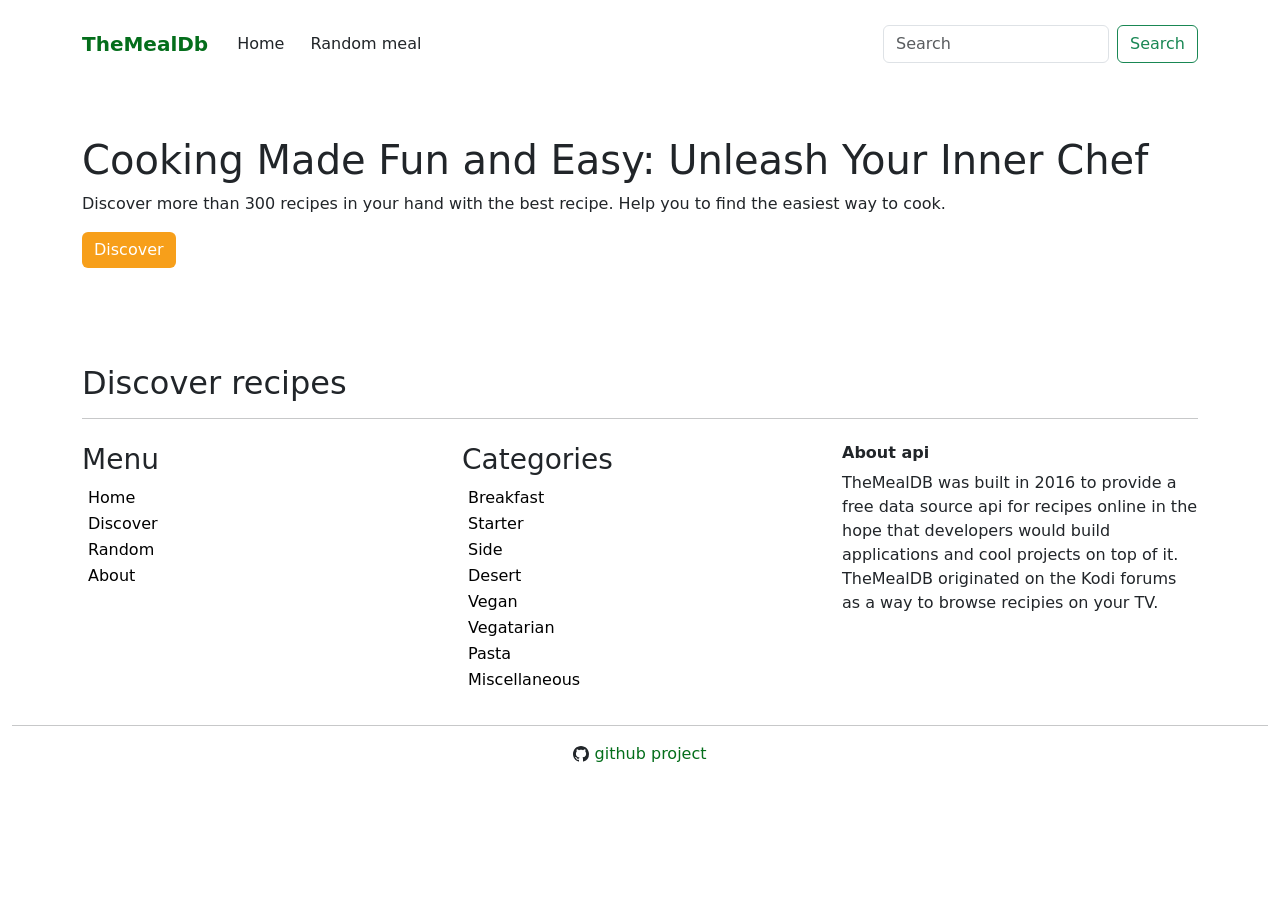
==== commit b619d0e6: "update page" ====
--- a/index.html
+++ b/index.html
@@ -1 +1 @@
-<!doctype html><html lang="en"><head><meta charset="UTF-8"><meta name="viewport" content="width=device-width,initial-scale=1"><title>TheMealDb api</title><script defer="defer" src="app.js"></script><link href="style.css" rel="stylesheet"></head><body><div class="root container-fluid d-flex flex-column"><nav class="navbar navbar-expand-lg mt-3"><div class="container"><a class="navbar-brand" href="#">TheMealDb</a> <button class="navbar-toggler" type="button" data-bs-toggle="collapse" data-bs-target="#navbarSupportedContent" aria-controls="navbarSupportedContent" aria-expanded="false" aria-label="Toggle navigation"><span class="navbar-toggler-icon"></span></button><div class="collapse navbar-collapse" id="navbarSupportedContent"><ul class="navbar-nav me-auto mb-2 mb-lg-0"><li class="nav-item"><button class="btn link" name="route" value="home">Home</button></li><li class="nav-item"><button class="btn link" name="route" value="random">Random meal</button></li></ul><form class="d-flex" role="search"><select class="api__method form-select input-group-prepend d-none"><option value="name">Name:</option><option value="id">Id:</option></select> <input class="form-control me-2" type="search" placeholder="Search" aria-label="Search"> <button class="btn btn-outline-success" type="submit">Search</button></form></div></div></nav><header class="container"><div class="header__landing row flex-lg-row-reverse align-items-center g-5 py-5"><div><h1>Cooking Made Fun and Easy: Unleash Your Inner Chef</h1><p>Discover more than 300 recipes in your hand with the best recipe. Help you to find the easiest way to cook.</p><button class="btn btn-primary btn__discover" name="discover" value="discover">Discover</button></div><div></div></div></header><main><section class="section__discover container mb-4"><h2>Discover recipes</h2><hr/><div class="div__discover row row-cols-2 row-cols-md-3 row-cols-xl-6 g-3"></div></section></main><footer class="mt-auto"><div class="container"><div class="row"><div class="col"><h3>Menu</h3><ul class="footer_menu grid"><li class="col"><button name="router" value="home" class="link">Home</button></li><li class="col"><button name="router" value="discover" class="link">Discover</button></li><li class="col"><button name="router" value="random" class="link">Random</button></li><li class="col"><button name="router" value="about" class="link">About</button></li></ul></div><div class="col"><h3>Categories</h3><ul class="footer_categories grid"><li class="col"><button name="filter" value="breakfast" class="link">Breakfast</button></li><li class="col"><button name="filter" value="starter" class="link">Starter</button></li><li class="col"><button name="filter" value="side" class="link">Side</button></li><li class="col"><button name="filter" value="desert" class="link">Desert</button></li><li class="col"><button name="filter" value="vegan" class="link">Vegan</button></li><li class="col"><button name="filter" value="vegatarian" class="link">Vegatarian</button></li><li class="col"><button name="filter" value="pasta" class="link">Pasta</button></li><li class="col"><button name="filter" value="miscellaneous" class="link">Miscellaneous</button></li></ul></div><div class="m-30 col about"><h2>About api</h2><p>TheMealDB was built in 2016 to provide a free data source api for recipes online in the hope that developers would build applications and cool projects on top of it. TheMealDB originated on the Kodi forums as a way to browse recipies on your TV.</p></div></div></div><hr><div class="container text-center"><p><i class="bi bi-github"></i> <svg xmlns="http://www.w3.org/2000/svg" width="16" height="16" fill="currentColor" class="bi bi-github" viewBox="0 0 16 16"><path d="M8 0C3.58 0 0 3.58 0 8c0 3.54 2.29 6.53 5.47 7.59.4.07.55-.17.55-.38 0-.19-.01-.82-.01-1.49-2.01.37-2.53-.49-2.69-.94-.09-.23-.48-.94-.82-1.13-.28-.15-.68-.52-.01-.53.63-.01 1.08.58 1.23.82.72 1.21 1.87.87 2.33.66.07-.52.28-.87.51-1.07-1.78-.2-3.64-.89-3.64-3.95 0-.87.31-1.59.82-2.15-.08-.2-.36-1.02.08-2.12 0 0 .67-.21 2.2.82.64-.18 1.32-.27 2-.27s1.36.09 2 .27c1.53-1.04 2.2-.82 2.2-.82.44 1.1.16 1.92.08 2.12.51.56.82 1.27.82 2.15 0 3.07-1.87 3.75-3.65 3.95.29.25.54.73.54 1.48 0 1.07-.01 1.93-.01 2.2 0 .21.15.46.55.38A8.01 8.01 0 0 0 16 8c0-4.42-3.58-8-8-8"/></svg> <a href="https://github.com/Shefleris/recipe-site-using-mealdb">github project</a></p></div></footer></div><script src="bundle.js"></script></body></html>+<!doctype html><html lang="en"><head><meta charset="UTF-8"><meta name="viewport" content="width=device-width,initial-scale=1"><title>TheMealDb api</title><script defer="defer" src="app.js"></script><link href="style.css" rel="stylesheet"></head><body><div class="root container-fluid d-flex flex-column"><nav class="navbar navbar-expand-lg mt-3 mb-3"><div class="container"><a class="navbar-brand" href="#">TheMealDb</a> <button class="navbar-toggler" type="button" data-bs-toggle="collapse" data-bs-target="#navbarSupportedContent" aria-controls="navbarSupportedContent" aria-expanded="false" aria-label="Toggle navigation"><span class="navbar-toggler-icon"></span></button><div class="collapse navbar-collapse" id="navbarSupportedContent"><ul class="navbar-nav me-auto mb-2 mb-lg-0"><li class="nav-item"><button class="btn link" name="route" value="home">Home</button></li><li class="nav-item"><button class="btn link" name="route" value="random">Random meal</button></li></ul><form class="d-flex" role="search"><select class="api__method form-select input-group-prepend d-none"><option value="name">Name:</option><option value="id">Id:</option></select> <input class="form-control me-2" type="search" placeholder="Search" aria-label="Search"> <button class="btn btn-outline-success" type="submit">Search</button></form></div></div></nav><header class="container"><div class="header__landing row flex-lg-row-reverse align-items-center g-5 py-5"><div><h1>Cooking Made Fun and Easy: Unleash Your Inner Chef</h1><p>Discover more than 300 recipes in your hand with the best recipe. Help you to find the easiest way to cook.</p><button class="btn btn-primary btn__discover" name="discover" value="discover">Discover</button></div><div></div></div></header><main><section class="section__discover container mb-4"><h2>Discover recipes</h2><hr/><div class="div__discover row row-cols-2 row-cols-md-3 row-cols-xl-6 g-3"></div></section></main><footer class="align-items-end"><div class="container"><div class="row row-cols-1 row-cols-md-3"><div class="col"><h3>Menu</h3><ul class="footer_menu grid"><li class="col"><button name="router" value="home" class="link">Home</button></li><li class="col"><button name="router" value="discover" class="link">Discover</button></li><li class="col"><button name="router" value="random" class="link">Random</button></li><li class="col"><button name="router" value="about" class="link">About</button></li></ul></div><div class="col"><h3>Categories</h3><ul class="footer_categories grid"><li class="col"><button name="filter" value="breakfast" class="link">Breakfast</button></li><li class="col"><button name="filter" value="starter" class="link">Starter</button></li><li class="col"><button name="filter" value="side" class="link">Side</button></li><li class="col"><button name="filter" value="desert" class="link">Desert</button></li><li class="col"><button name="filter" value="vegan" class="link">Vegan</button></li><li class="col"><button name="filter" value="vegatarian" class="link">Vegatarian</button></li><li class="col"><button name="filter" value="pasta" class="link">Pasta</button></li><li class="col"><button name="filter" value="miscellaneous" class="link">Miscellaneous</button></li></ul></div><div class="m-30 col about"><h2>About api</h2><p>TheMealDB was built in 2016 to provide a free data source api for recipes online in the hope that developers would build applications and cool projects on top of it. TheMealDB originated on the Kodi forums as a way to browse recipies on your TV.</p></div></div></div><hr><div class="container text-center"><p><i class="bi bi-github"></i> <svg xmlns="http://www.w3.org/2000/svg" width="16" height="16" fill="currentColor" class="bi bi-github" viewBox="0 0 16 16"><path d="M8 0C3.58 0 0 3.58 0 8c0 3.54 2.29 6.53 5.47 7.59.4.07.55-.17.55-.38 0-.19-.01-.82-.01-1.49-2.01.37-2.53-.49-2.69-.94-.09-.23-.48-.94-.82-1.13-.28-.15-.68-.52-.01-.53.63-.01 1.08.58 1.23.82.72 1.21 1.87.87 2.33.66.07-.52.28-.87.51-1.07-1.78-.2-3.64-.89-3.64-3.95 0-.87.31-1.59.82-2.15-.08-.2-.36-1.02.08-2.12 0 0 .67-.21 2.2.82.64-.18 1.32-.27 2-.27s1.36.09 2 .27c1.53-1.04 2.2-.82 2.2-.82.44 1.1.16 1.92.08 2.12.51.56.82 1.27.82 2.15 0 3.07-1.87 3.75-3.65 3.95.29.25.54.73.54 1.48 0 1.07-.01 1.93-.01 2.2 0 .21.15.46.55.38A8.01 8.01 0 0 0 16 8c0-4.42-3.58-8-8-8"/></svg> <a href="https://github.com/Shefleris/recipe-site-using-mealdb">github project</a></p></div></footer></div><script src="bundle.js"></script></body></html>
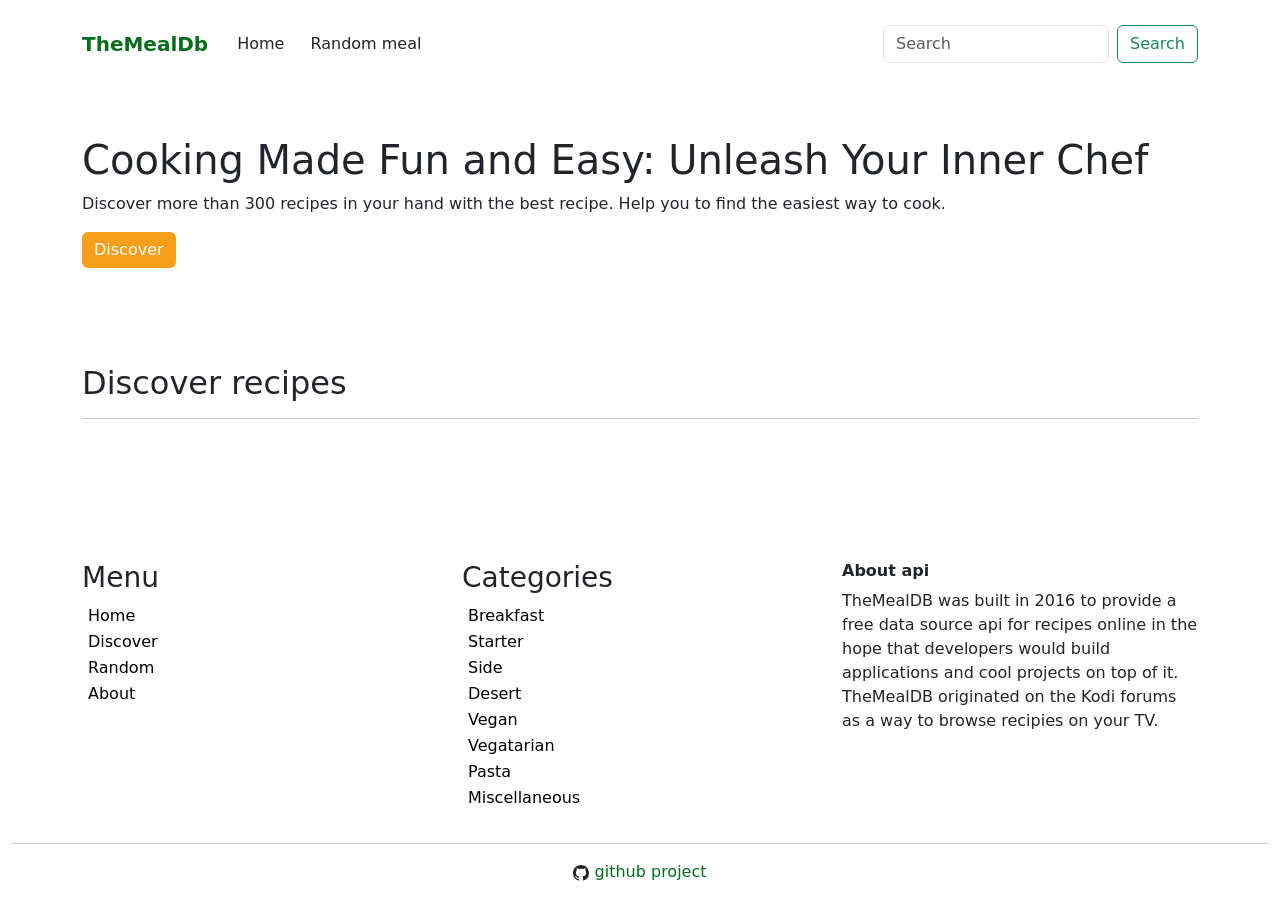
==== commit 3fe31dcf: "Update" ====
--- a/index.html
+++ b/index.html
@@ -1 +1 @@
-<!doctype html><html lang="en"><head><meta charset="UTF-8"><meta name="viewport" content="width=device-width,initial-scale=1"><title>TheMealDb api</title><script defer="defer" src="app.js"></script><link href="style.css" rel="stylesheet"></head><body><div class="root container-fluid d-flex flex-column"><nav class="navbar navbar-expand-lg mt-3 mb-3"><div class="container"><a class="navbar-brand" href="#">TheMealDb</a> <button class="navbar-toggler" type="button" data-bs-toggle="collapse" data-bs-target="#navbarSupportedContent" aria-controls="navbarSupportedContent" aria-expanded="false" aria-label="Toggle navigation"><span class="navbar-toggler-icon"></span></button><div class="collapse navbar-collapse" id="navbarSupportedContent"><ul class="navbar-nav me-auto mb-2 mb-lg-0"><li class="nav-item"><button class="btn link" name="route" value="home">Home</button></li><li class="nav-item"><button class="btn link" name="route" value="random">Random meal</button></li></ul><form class="d-flex" role="search"><select class="api__method form-select input-group-prepend d-none"><option value="name">Name:</option><option value="id">Id:</option></select> <input class="form-control me-2" type="search" placeholder="Search" aria-label="Search"> <button class="btn btn-outline-success" type="submit">Search</button></form></div></div></nav><header class="container"><div class="header__landing row flex-lg-row-reverse align-items-center g-5 py-5"><div><h1>Cooking Made Fun and Easy: Unleash Your Inner Chef</h1><p>Discover more than 300 recipes in your hand with the best recipe. Help you to find the easiest way to cook.</p><button class="btn btn-primary btn__discover" name="discover" value="discover">Discover</button></div><div></div></div></header><main><section class="section__discover container mb-4"><h2>Discover recipes</h2><hr/><div class="div__discover row row-cols-2 row-cols-md-3 row-cols-xl-6 g-3"></div></section></main><footer class="align-items-end"><div class="container"><div class="row row-cols-1 row-cols-md-3"><div class="col"><h3>Menu</h3><ul class="footer_menu grid"><li class="col"><button name="router" value="home" class="link">Home</button></li><li class="col"><button name="router" value="discover" class="link">Discover</button></li><li class="col"><button name="router" value="random" class="link">Random</button></li><li class="col"><button name="router" value="about" class="link">About</button></li></ul></div><div class="col"><h3>Categories</h3><ul class="footer_categories grid"><li class="col"><button name="filter" value="breakfast" class="link">Breakfast</button></li><li class="col"><button name="filter" value="starter" class="link">Starter</button></li><li class="col"><button name="filter" value="side" class="link">Side</button></li><li class="col"><button name="filter" value="desert" class="link">Desert</button></li><li class="col"><button name="filter" value="vegan" class="link">Vegan</button></li><li class="col"><button name="filter" value="vegatarian" class="link">Vegatarian</button></li><li class="col"><button name="filter" value="pasta" class="link">Pasta</button></li><li class="col"><button name="filter" value="miscellaneous" class="link">Miscellaneous</button></li></ul></div><div class="m-30 col about"><h2>About api</h2><p>TheMealDB was built in 2016 to provide a free data source api for recipes online in the hope that developers would build applications and cool projects on top of it. TheMealDB originated on the Kodi forums as a way to browse recipies on your TV.</p></div></div></div><hr><div class="container text-center"><p><i class="bi bi-github"></i> <svg xmlns="http://www.w3.org/2000/svg" width="16" height="16" fill="currentColor" class="bi bi-github" viewBox="0 0 16 16"><path d="M8 0C3.58 0 0 3.58 0 8c0 3.54 2.29 6.53 5.47 7.59.4.07.55-.17.55-.38 0-.19-.01-.82-.01-1.49-2.01.37-2.53-.49-2.69-.94-.09-.23-.48-.94-.82-1.13-.28-.15-.68-.52-.01-.53.63-.01 1.08.58 1.23.82.72 1.21 1.87.87 2.33.66.07-.52.28-.87.51-1.07-1.78-.2-3.64-.89-3.64-3.95 0-.87.31-1.59.82-2.15-.08-.2-.36-1.02.08-2.12 0 0 .67-.21 2.2.82.64-.18 1.32-.27 2-.27s1.36.09 2 .27c1.53-1.04 2.2-.82 2.2-.82.44 1.1.16 1.92.08 2.12.51.56.82 1.27.82 2.15 0 3.07-1.87 3.75-3.65 3.95.29.25.54.73.54 1.48 0 1.07-.01 1.93-.01 2.2 0 .21.15.46.55.38A8.01 8.01 0 0 0 16 8c0-4.42-3.58-8-8-8"/></svg> <a href="https://github.com/Shefleris/recipe-site-using-mealdb">github project</a></p></div></footer></div><script src="bundle.js"></script></body></html>+<!doctype html><html lang="en"><head><meta charset="UTF-8"><meta name="viewport" content="width=device-width,initial-scale=1"><title>TheMealDb api</title><script defer="defer" src="app.js"></script><link href="style.css" rel="stylesheet"></head><body><div class="root container-fluid d-flex flex-column"><nav class="navbar navbar-expand-lg mt-3 mb-3"><div class="container"><a class="navbar-brand" href="#">TheMealDb</a> <button class="navbar-toggler" type="button" data-bs-toggle="collapse" data-bs-target="#navbarSupportedContent" aria-controls="navbarSupportedContent" aria-expanded="false" aria-label="Toggle navigation"><span class="navbar-toggler-icon"></span></button><div class="collapse navbar-collapse" id="navbarSupportedContent"><ul class="navbar-nav me-auto mb-2 mb-lg-0"><li class="nav-item"><button class="btn link" name="route" value="home">Home</button></li><li class="nav-item"><button class="btn link" name="route" value="random">Random meal</button></li></ul><form class="d-flex" role="search"><select class="api__method form-select input-group-prepend d-none"><option value="name">Name:</option><option value="id">Id:</option></select> <input class="form-control me-2" type="search" placeholder="Search" aria-label="Search"> <button class="btn btn-outline-success" type="submit">Search</button></form></div></div></nav><header class="container"><div class="header__landing row flex-lg-row-reverse align-items-center g-5 py-5"><div><h1>Cooking Made Fun and Easy: Unleash Your Inner Chef</h1><p>Discover more than 300 recipes in your hand with the best recipe. Help you to find the easiest way to cook.</p><button class="btn btn-primary btn__discover" name="discover" value="discover">Discover</button></div><div></div></div></header><main><section class="section__discover container mb-4"><h2>Discover recipes</h2><hr/><div class="div__discover row row-cols-2 row-cols-md-3 row-cols-xl-6 g-3"></div></section></main><footer class="mt-auto"><div class="container"><div class="row row-cols-1 row-cols-md-3"><div class="col"><h3>Menu</h3><ul class="footer_menu grid"><li class="col"><button name="router" value="home" class="link">Home</button></li><li class="col"><button name="router" value="discover" class="link">Discover</button></li><li class="col"><button name="router" value="random" class="link">Random</button></li><li class="col"><button name="router" value="about" class="link">About</button></li></ul></div><div class="col"><h3>Categories</h3><ul class="footer_categories grid"><li class="col"><button name="filter" value="breakfast" class="link">Breakfast</button></li><li class="col"><button name="filter" value="starter" class="link">Starter</button></li><li class="col"><button name="filter" value="side" class="link">Side</button></li><li class="col"><button name="filter" value="desert" class="link">Desert</button></li><li class="col"><button name="filter" value="vegan" class="link">Vegan</button></li><li class="col"><button name="filter" value="vegatarian" class="link">Vegatarian</button></li><li class="col"><button name="filter" value="pasta" class="link">Pasta</button></li><li class="col"><button name="filter" value="miscellaneous" class="link">Miscellaneous</button></li></ul></div><div class="m-30 col about"><h2>About api</h2><p>TheMealDB was built in 2016 to provide a free data source api for recipes online in the hope that developers would build applications and cool projects on top of it. TheMealDB originated on the Kodi forums as a way to browse recipies on your TV.</p></div></div></div><hr><div class="container text-center"><p><i class="bi bi-github"></i> <svg xmlns="http://www.w3.org/2000/svg" width="16" height="16" fill="currentColor" class="bi bi-github" viewBox="0 0 16 16"><path d="M8 0C3.58 0 0 3.58 0 8c0 3.54 2.29 6.53 5.47 7.59.4.07.55-.17.55-.38 0-.19-.01-.82-.01-1.49-2.01.37-2.53-.49-2.69-.94-.09-.23-.48-.94-.82-1.13-.28-.15-.68-.52-.01-.53.63-.01 1.08.58 1.23.82.72 1.21 1.87.87 2.33.66.07-.52.28-.87.51-1.07-1.78-.2-3.64-.89-3.64-3.95 0-.87.31-1.59.82-2.15-.08-.2-.36-1.02.08-2.12 0 0 .67-.21 2.2.82.64-.18 1.32-.27 2-.27s1.36.09 2 .27c1.53-1.04 2.2-.82 2.2-.82.44 1.1.16 1.92.08 2.12.51.56.82 1.27.82 2.15 0 3.07-1.87 3.75-3.65 3.95.29.25.54.73.54 1.48 0 1.07-.01 1.93-.01 2.2 0 .21.15.46.55.38A8.01 8.01 0 0 0 16 8c0-4.42-3.58-8-8-8"/></svg> <a href="https://github.com/Shefleris/recipe-site-using-mealdb">github project</a></p></div></footer></div><script src="bundle.js"></script></body></html>
--- a/style.css
+++ b/style.css
@@ -3,4 +3,4 @@
  * Copyright 2011-2024 The Bootstrap Authors
  * Licensed under MIT (https://github.com/twbs/bootstrap/blob/main/LICENSE)
  */:root,[data-bs-theme=light]{--bs-blue:#0d6efd;--bs-indigo:#6610f2;--bs-purple:#6f42c1;--bs-pink:#d63384;--bs-red:#dc3545;--bs-orange:#fd7e14;--bs-yellow:#ffc107;--bs-green:#198754;--bs-teal:#20c997;--bs-cyan:#0dcaf0;--bs-black:#000;--bs-white:#fff;--bs-gray:#6c757d;--bs-gray-dark:#343a40;--bs-gray-100:#f8f9fa;--bs-gray-200:#e9ecef;--bs-gray-300:#dee2e6;--bs-gray-400:#ced4da;--bs-gray-500:#adb5bd;--bs-gray-600:#6c757d;--bs-gray-700:#495057;--bs-gray-800:#343a40;--bs-gray-900:#212529;--bs-primary:#0d6efd;--bs-secondary:#6c757d;--bs-success:#198754;--bs-info:#0dcaf0;--bs-warning:#ffc107;--bs-danger:#dc3545;--bs-light:#f8f9fa;--bs-dark:#212529;--bs-primary-rgb:13,110,253;--bs-secondary-rgb:108,117,125;--bs-success-rgb:25,135,84;--bs-info-rgb:13,202,240;--bs-warning-rgb:255,193,7;--bs-danger-rgb:220,53,69;--bs-light-rgb:248,249,250;--bs-dark-rgb:33,37,41;--bs-primary-text-emphasis:#052c65;--bs-secondary-text-emphasis:#2b2f32;--bs-success-text-emphasis:#0a3622;--bs-info-text-emphasis:#055160;--bs-warning-text-emphasis:#664d03;--bs-danger-text-emphasis:#58151c;--bs-light-text-emphasis:#495057;--bs-dark-text-emphasis:#495057;--bs-primary-bg-subtle:#cfe2ff;--bs-secondary-bg-subtle:#e2e3e5;--bs-success-bg-subtle:#d1e7dd;--bs-info-bg-subtle:#cff4fc;--bs-warning-bg-subtle:#fff3cd;--bs-danger-bg-subtle:#f8d7da;--bs-light-bg-subtle:#fcfcfd;--bs-dark-bg-subtle:#ced4da;--bs-primary-border-subtle:#9ec5fe;--bs-secondary-border-subtle:#c4c8cb;--bs-success-border-subtle:#a3cfbb;--bs-info-border-subtle:#9eeaf9;--bs-warning-border-subtle:#ffe69c;--bs-danger-border-subtle:#f1aeb5;--bs-light-border-subtle:#e9ecef;--bs-dark-border-subtle:#adb5bd;--bs-white-rgb:255,255,255;--bs-black-rgb:0,0,0;--bs-font-sans-serif:system-ui,-apple-system,"Segoe UI",Roboto,"Helvetica Neue","Noto Sans","Liberation Sans",Arial,sans-serif,"Apple Color Emoji","Segoe UI Emoji","Segoe UI Symbol","Noto Color Emoji";--bs-font-monospace:SFMono-Regular,Menlo,Monaco,Consolas,"Liberation Mono","Courier New",monospace;--bs-gradient:linear-gradient(180deg, rgba(255, 255, 255, 0.15), rgba(255, 255, 255, 0));--bs-body-font-family:var(--bs-font-sans-serif);--bs-body-font-size:1rem;--bs-body-font-weight:400;--bs-body-line-height:1.5;--bs-body-color:#212529;--bs-body-color-rgb:33,37,41;--bs-body-bg:#fff;--bs-body-bg-rgb:255,255,255;--bs-emphasis-color:#000;--bs-emphasis-color-rgb:0,0,0;--bs-secondary-color:rgba(33, 37, 41, 0.75);--bs-secondary-color-rgb:33,37,41;--bs-secondary-bg:#e9ecef;--bs-secondary-bg-rgb:233,236,239;--bs-tertiary-color:rgba(33, 37, 41, 0.5);--bs-tertiary-color-rgb:33,37,41;--bs-tertiary-bg:#f8f9fa;--bs-tertiary-bg-rgb:248,249,250;--bs-heading-color:inherit;--bs-link-color:#0d6efd;--bs-link-color-rgb:13,110,253;--bs-link-decoration:underline;--bs-link-hover-color:#0a58ca;--bs-link-hover-color-rgb:10,88,202;--bs-code-color:#d63384;--bs-highlight-color:#212529;--bs-highlight-bg:#fff3cd;--bs-border-width:1px;--bs-border-style:solid;--bs-border-color:#dee2e6;--bs-border-color-translucent:rgba(0, 0, 0, 0.175);--bs-border-radius:0.375rem;--bs-border-radius-sm:0.25rem;--bs-border-radius-lg:0.5rem;--bs-border-radius-xl:1rem;--bs-border-radius-xxl:2rem;--bs-border-radius-2xl:var(--bs-border-radius-xxl);--bs-border-radius-pill:50rem;--bs-box-shadow:0 0.5rem 1rem rgba(0, 0, 0, 0.15);--bs-box-shadow-sm:0 0.125rem 0.25rem rgba(0, 0, 0, 0.075);--bs-box-shadow-lg:0 1rem 3rem rgba(0, 0, 0, 0.175);--bs-box-shadow-inset:inset 0 1px 2px rgba(0, 0, 0, 0.075);--bs-focus-ring-width:0.25rem;--bs-focus-ring-opacity:0.25;--bs-focus-ring-color:rgba(13, 110, 253, 0.25);--bs-form-valid-color:#198754;--bs-form-valid-border-color:#198754;--bs-form-invalid-color:#dc3545;--bs-form-invalid-border-color:#dc3545}[data-bs-theme=dark]{color-scheme:dark;--bs-body-color:#dee2e6;--bs-body-color-rgb:222,226,230;--bs-body-bg:#212529;--bs-body-bg-rgb:33,37,41;--bs-emphasis-color:#fff;--bs-emphasis-color-rgb:255,255,255;--bs-secondary-color:rgba(222, 226, 230, 0.75);--bs-secondary-color-rgb:222,226,230;--bs-secondary-bg:#343a40;--bs-secondary-bg-rgb:52,58,64;--bs-tertiary-color:rgba(222, 226, 230, 0.5);--bs-tertiary-color-rgb:222,226,230;--bs-tertiary-bg:#2b3035;--bs-tertiary-bg-rgb:43,48,53;--bs-primary-text-emphasis:#6ea8fe;--bs-secondary-text-emphasis:#a7acb1;--bs-success-text-emphasis:#75b798;--bs-info-text-emphasis:#6edff6;--bs-warning-text-emphasis:#ffda6a;--bs-danger-text-emphasis:#ea868f;--bs-light-text-emphasis:#f8f9fa;--bs-dark-text-emphasis:#dee2e6;--bs-primary-bg-subtle:#031633;--bs-secondary-bg-subtle:#161719;--bs-success-bg-subtle:#051b11;--bs-info-bg-subtle:#032830;--bs-warning-bg-subtle:#332701;--bs-danger-bg-subtle:#2c0b0e;--bs-light-bg-subtle:#343a40;--bs-dark-bg-subtle:#1a1d20;--bs-primary-border-subtle:#084298;--bs-secondary-border-subtle:#41464b;--bs-success-border-subtle:#0f5132;--bs-info-border-subtle:#087990;--bs-warning-border-subtle:#997404;--bs-danger-border-subtle:#842029;--bs-light-border-subtle:#495057;--bs-dark-border-subtle:#343a40;--bs-heading-color:inherit;--bs-link-color:#6ea8fe;--bs-link-hover-color:#8bb9fe;--bs-link-color-rgb:110,168,254;--bs-link-hover-color-rgb:139,185,254;--bs-code-color:#e685b5;--bs-highlight-color:#dee2e6;--bs-highlight-bg:#664d03;--bs-border-color:#495057;--bs-border-color-translucent:rgba(255, 255, 255, 0.15);--bs-form-valid-color:#75b798;--bs-form-valid-border-color:#75b798;--bs-form-invalid-color:#ea868f;--bs-form-invalid-border-color:#ea868f}*,::after,::before{box-sizing:border-box}@media (prefers-reduced-motion:no-preference){:root{scroll-behavior:smooth}}body{margin:0;font-family:var(--bs-body-font-family);font-size:var(--bs-body-font-size);font-weight:var(--bs-body-font-weight);line-height:var(--bs-body-line-height);color:var(--bs-body-color);text-align:var(--bs-body-text-align);background-color:var(--bs-body-bg);-webkit-text-size-adjust:100%;-webkit-tap-highlight-color:transparent}hr{margin:1rem 0;color:inherit;border:0;border-top:var(--bs-border-width) solid;opacity:.25}.h1,.h2,.h3,.h4,.h5,.h6,h1,h2,h3,h4,h5,h6{margin-top:0;margin-bottom:.5rem;font-weight:500;line-height:1.2;color:var(--bs-heading-color)}.h1,h1{font-size:calc(1.375rem + 1.5vw)}@media (min-width:1200px){.h1,h1{font-size:2.5rem}}.h2,h2{font-size:calc(1.325rem + .9vw)}@media (min-width:1200px){.h2,h2{font-size:2rem}}.h3,h3{font-size:calc(1.3rem + .6vw)}@media (min-width:1200px){.h3,h3{font-size:1.75rem}}.h4,h4{font-size:calc(1.275rem + .3vw)}@media (min-width:1200px){.h4,h4{font-size:1.5rem}}.h5,h5{font-size:1.25rem}.h6,h6{font-size:1rem}p{margin-top:0;margin-bottom:1rem}abbr[title]{-webkit-text-decoration:underline dotted;text-decoration:underline dotted;cursor:help;-webkit-text-decoration-skip-ink:none;text-decoration-skip-ink:none}address{margin-bottom:1rem;font-style:normal;line-height:inherit}ol,ul{padding-left:2rem}dl,ol,ul{margin-top:0;margin-bottom:1rem}ol ol,ol ul,ul ol,ul ul{margin-bottom:0}dt{font-weight:700}dd{margin-bottom:.5rem;margin-left:0}blockquote{margin:0 0 1rem}b,strong{font-weight:bolder}.small,small{font-size:.875em}.mark,mark{padding:.1875em;color:var(--bs-highlight-color);background-color:var(--bs-highlight-bg)}sub,sup{position:relative;font-size:.75em;line-height:0;vertical-align:baseline}sub{bottom:-.25em}sup{top:-.5em}a{color:rgba(var(--bs-link-color-rgb),var(--bs-link-opacity,1));text-decoration:underline}a:hover{--bs-link-color-rgb:var(--bs-link-hover-color-rgb)}a:not([href]):not([class]),a:not([href]):not([class]):hover{color:inherit;text-decoration:none}code,kbd,pre,samp{font-family:var(--bs-font-monospace);font-size:1em}pre{display:block;margin-top:0;margin-bottom:1rem;overflow:auto;font-size:.875em}pre code{font-size:inherit;color:inherit;word-break:normal}code{font-size:.875em;color:var(--bs-code-color);word-wrap:break-word}a>code{color:inherit}kbd{padding:.1875rem .375rem;font-size:.875em;color:var(--bs-body-bg);background-color:var(--bs-body-color);border-radius:.25rem}kbd kbd{padding:0;font-size:1em}figure{margin:0 0 1rem}img,svg{vertical-align:middle}table{caption-side:bottom;border-collapse:collapse}caption{padding-top:.5rem;padding-bottom:.5rem;color:var(--bs-secondary-color);text-align:left}th{text-align:inherit;text-align:-webkit-match-parent}tbody,td,tfoot,th,thead,tr{border-color:inherit;border-style:solid;border-width:0}label{display:inline-block}button{border-radius:0}button:focus:not(:focus-visible){outline:0}button,input,optgroup,select,textarea{margin:0;font-family:inherit;font-size:inherit;line-height:inherit}button,select{text-transform:none}[role=button]{cursor:pointer}select{word-wrap:normal}select:disabled{opacity:1}[list]:not([type=date]):not([type=datetime-local]):not([type=month]):not([type=week]):not([type=time])::-webkit-calendar-picker-indicator{display:none!important}[type=button],[type=reset],[type=submit],button{-webkit-appearance:button}[type=button]:not(:disabled),[type=reset]:not(:disabled),[type=submit]:not(:disabled),button:not(:disabled){cursor:pointer}::-moz-focus-inner{padding:0;border-style:none}textarea{resize:vertical}fieldset{min-width:0;padding:0;margin:0;border:0}legend{float:left;width:100%;padding:0;margin-bottom:.5rem;font-size:calc(1.275rem + .3vw);line-height:inherit}@media (min-width:1200px){legend{font-size:1.5rem}}legend+*{clear:left}::-webkit-datetime-edit-day-field,::-webkit-datetime-edit-fields-wrapper,::-webkit-datetime-edit-hour-field,::-webkit-datetime-edit-minute,::-webkit-datetime-edit-month-field,::-webkit-datetime-edit-text,::-webkit-datetime-edit-year-field{padding:0}::-webkit-inner-spin-button{height:auto}[type=search]{-webkit-appearance:textfield;outline-offset:-2px}::-webkit-search-decoration{-webkit-appearance:none}::-webkit-color-swatch-wrapper{padding:0}::-webkit-file-upload-button{font:inherit;-webkit-appearance:button}::file-selector-button{font:inherit;-webkit-appearance:button}output{display:inline-block}iframe{border:0}summary{display:list-item;cursor:pointer}progress{vertical-align:baseline}[hidden]{display:none!important}.lead{font-size:1.25rem;font-weight:300}.display-1{font-size:calc(1.625rem + 4.5vw);font-weight:300;line-height:1.2}@media (min-width:1200px){.display-1{font-size:5rem}}.display-2{font-size:calc(1.575rem + 3.9vw);font-weight:300;line-height:1.2}@media (min-width:1200px){.display-2{font-size:4.5rem}}.display-3{font-size:calc(1.525rem + 3.3vw);font-weight:300;line-height:1.2}@media (min-width:1200px){.display-3{font-size:4rem}}.display-4{font-size:calc(1.475rem + 2.7vw);font-weight:300;line-height:1.2}@media (min-width:1200px){.display-4{font-size:3.5rem}}.display-5{font-size:calc(1.425rem + 2.1vw);font-weight:300;line-height:1.2}@media (min-width:1200px){.display-5{font-size:3rem}}.display-6{font-size:calc(1.375rem + 1.5vw);font-weight:300;line-height:1.2}@media (min-width:1200px){.display-6{font-size:2.5rem}}.list-unstyled{padding-left:0;list-style:none}.list-inline{padding-left:0;list-style:none}.list-inline-item{display:inline-block}.list-inline-item:not(:last-child){margin-right:.5rem}.initialism{font-size:.875em;text-transform:uppercase}.blockquote{margin-bottom:1rem;font-size:1.25rem}.blockquote>:last-child{margin-bottom:0}.blockquote-footer{margin-top:-1rem;margin-bottom:1rem;font-size:.875em;color:#6c757d}.blockquote-footer::before{content:"— "}.img-fluid{max-width:100%;height:auto}.img-thumbnail{padding:.25rem;background-color:var(--bs-body-bg);border:var(--bs-border-width) solid var(--bs-border-color);border-radius:var(--bs-border-radius);max-width:100%;height:auto}.figure{display:inline-block}.figure-img{margin-bottom:.5rem;line-height:1}.figure-caption{font-size:.875em;color:var(--bs-secondary-color)}.container,.container-fluid,.container-lg,.container-md,.container-sm,.container-xl,.container-xxl{--bs-gutter-x:1.5rem;--bs-gutter-y:0;width:100%;padding-right:calc(var(--bs-gutter-x) * .5);padding-left:calc(var(--bs-gutter-x) * .5);margin-right:auto;margin-left:auto}@media (min-width:576px){.container,.container-sm{max-width:540px}}@media (min-width:768px){.container,.container-md,.container-sm{max-width:720px}}@media (min-width:992px){.container,.container-lg,.container-md,.container-sm{max-width:960px}}@media (min-width:1200px){.container,.container-lg,.container-md,.container-sm,.container-xl{max-width:1140px}}@media (min-width:1400px){.container,.container-lg,.container-md,.container-sm,.container-xl,.container-xxl{max-width:1320px}}:root{--bs-breakpoint-xs:0;--bs-breakpoint-sm:576px;--bs-breakpoint-md:768px;--bs-breakpoint-lg:992px;--bs-breakpoint-xl:1200px;--bs-breakpoint-xxl:1400px}.row{--bs-gutter-x:1.5rem;--bs-gutter-y:0;display:flex;flex-wrap:wrap;margin-top:calc(-1 * var(--bs-gutter-y));margin-right:calc(-.5 * var(--bs-gutter-x));margin-left:calc(-.5 * var(--bs-gutter-x))}.row>*{flex-shrink:0;width:100%;max-width:100%;padding-right:calc(var(--bs-gutter-x) * .5);padding-left:calc(var(--bs-gutter-x) * .5);margin-top:var(--bs-gutter-y)}.col{flex:1 0 0%}.row-cols-auto>*{flex:0 0 auto;width:auto}.row-cols-1>*{flex:0 0 auto;width:100%}.row-cols-2>*{flex:0 0 auto;width:50%}.row-cols-3>*{flex:0 0 auto;width:33.33333333%}.row-cols-4>*{flex:0 0 auto;width:25%}.row-cols-5>*{flex:0 0 auto;width:20%}.row-cols-6>*{flex:0 0 auto;width:16.66666667%}.col-auto{flex:0 0 auto;width:auto}.col-1{flex:0 0 auto;width:8.33333333%}.col-2{flex:0 0 auto;width:16.66666667%}.col-3{flex:0 0 auto;width:25%}.col-4{flex:0 0 auto;width:33.33333333%}.col-5{flex:0 0 auto;width:41.66666667%}.col-6{flex:0 0 auto;width:50%}.col-7{flex:0 0 auto;width:58.33333333%}.col-8{flex:0 0 auto;width:66.66666667%}.col-9{flex:0 0 auto;width:75%}.col-10{flex:0 0 auto;width:83.33333333%}.col-11{flex:0 0 auto;width:91.66666667%}.col-12{flex:0 0 auto;width:100%}.offset-1{margin-left:8.33333333%}.offset-2{margin-left:16.66666667%}.offset-3{margin-left:25%}.offset-4{margin-left:33.33333333%}.offset-5{margin-left:41.66666667%}.offset-6{margin-left:50%}.offset-7{margin-left:58.33333333%}.offset-8{margin-left:66.66666667%}.offset-9{margin-left:75%}.offset-10{margin-left:83.33333333%}.offset-11{margin-left:91.66666667%}.g-0,.gx-0{--bs-gutter-x:0}.g-0,.gy-0{--bs-gutter-y:0}.g-1,.gx-1{--bs-gutter-x:0.25rem}.g-1,.gy-1{--bs-gutter-y:0.25rem}.g-2,.gx-2{--bs-gutter-x:0.5rem}.g-2,.gy-2{--bs-gutter-y:0.5rem}.g-3,.gx-3{--bs-gutter-x:1rem}.g-3,.gy-3{--bs-gutter-y:1rem}.g-4,.gx-4{--bs-gutter-x:1.5rem}.g-4,.gy-4{--bs-gutter-y:1.5rem}.g-5,.gx-5{--bs-gutter-x:3rem}.g-5,.gy-5{--bs-gutter-y:3rem}@media (min-width:576px){.col-sm{flex:1 0 0%}.row-cols-sm-auto>*{flex:0 0 auto;width:auto}.row-cols-sm-1>*{flex:0 0 auto;width:100%}.row-cols-sm-2>*{flex:0 0 auto;width:50%}.row-cols-sm-3>*{flex:0 0 auto;width:33.33333333%}.row-cols-sm-4>*{flex:0 0 auto;width:25%}.row-cols-sm-5>*{flex:0 0 auto;width:20%}.row-cols-sm-6>*{flex:0 0 auto;width:16.66666667%}.col-sm-auto{flex:0 0 auto;width:auto}.col-sm-1{flex:0 0 auto;width:8.33333333%}.col-sm-2{flex:0 0 auto;width:16.66666667%}.col-sm-3{flex:0 0 auto;width:25%}.col-sm-4{flex:0 0 auto;width:33.33333333%}.col-sm-5{flex:0 0 auto;width:41.66666667%}.col-sm-6{flex:0 0 auto;width:50%}.col-sm-7{flex:0 0 auto;width:58.33333333%}.col-sm-8{flex:0 0 auto;width:66.66666667%}.col-sm-9{flex:0 0 auto;width:75%}.col-sm-10{flex:0 0 auto;width:83.33333333%}.col-sm-11{flex:0 0 auto;width:91.66666667%}.col-sm-12{flex:0 0 auto;width:100%}.offset-sm-0{margin-left:0}.offset-sm-1{margin-left:8.33333333%}.offset-sm-2{margin-left:16.66666667%}.offset-sm-3{margin-left:25%}.offset-sm-4{margin-left:33.33333333%}.offset-sm-5{margin-left:41.66666667%}.offset-sm-6{margin-left:50%}.offset-sm-7{margin-left:58.33333333%}.offset-sm-8{margin-left:66.66666667%}.offset-sm-9{margin-left:75%}.offset-sm-10{margin-left:83.33333333%}.offset-sm-11{margin-left:91.66666667%}.g-sm-0,.gx-sm-0{--bs-gutter-x:0}.g-sm-0,.gy-sm-0{--bs-gutter-y:0}.g-sm-1,.gx-sm-1{--bs-gutter-x:0.25rem}.g-sm-1,.gy-sm-1{--bs-gutter-y:0.25rem}.g-sm-2,.gx-sm-2{--bs-gutter-x:0.5rem}.g-sm-2,.gy-sm-2{--bs-gutter-y:0.5rem}.g-sm-3,.gx-sm-3{--bs-gutter-x:1rem}.g-sm-3,.gy-sm-3{--bs-gutter-y:1rem}.g-sm-4,.gx-sm-4{--bs-gutter-x:1.5rem}.g-sm-4,.gy-sm-4{--bs-gutter-y:1.5rem}.g-sm-5,.gx-sm-5{--bs-gutter-x:3rem}.g-sm-5,.gy-sm-5{--bs-gutter-y:3rem}}@media (min-width:768px){.col-md{flex:1 0 0%}.row-cols-md-auto>*{flex:0 0 auto;width:auto}.row-cols-md-1>*{flex:0 0 auto;width:100%}.row-cols-md-2>*{flex:0 0 auto;width:50%}.row-cols-md-3>*{flex:0 0 auto;width:33.33333333%}.row-cols-md-4>*{flex:0 0 auto;width:25%}.row-cols-md-5>*{flex:0 0 auto;width:20%}.row-cols-md-6>*{flex:0 0 auto;width:16.66666667%}.col-md-auto{flex:0 0 auto;width:auto}.col-md-1{flex:0 0 auto;width:8.33333333%}.col-md-2{flex:0 0 auto;width:16.66666667%}.col-md-3{flex:0 0 auto;width:25%}.col-md-4{flex:0 0 auto;width:33.33333333%}.col-md-5{flex:0 0 auto;width:41.66666667%}.col-md-6{flex:0 0 auto;width:50%}.col-md-7{flex:0 0 auto;width:58.33333333%}.col-md-8{flex:0 0 auto;width:66.66666667%}.col-md-9{flex:0 0 auto;width:75%}.col-md-10{flex:0 0 auto;width:83.33333333%}.col-md-11{flex:0 0 auto;width:91.66666667%}.col-md-12{flex:0 0 auto;width:100%}.offset-md-0{margin-left:0}.offset-md-1{margin-left:8.33333333%}.offset-md-2{margin-left:16.66666667%}.offset-md-3{margin-left:25%}.offset-md-4{margin-left:33.33333333%}.offset-md-5{margin-left:41.66666667%}.offset-md-6{margin-left:50%}.offset-md-7{margin-left:58.33333333%}.offset-md-8{margin-left:66.66666667%}.offset-md-9{margin-left:75%}.offset-md-10{margin-left:83.33333333%}.offset-md-11{margin-left:91.66666667%}.g-md-0,.gx-md-0{--bs-gutter-x:0}.g-md-0,.gy-md-0{--bs-gutter-y:0}.g-md-1,.gx-md-1{--bs-gutter-x:0.25rem}.g-md-1,.gy-md-1{--bs-gutter-y:0.25rem}.g-md-2,.gx-md-2{--bs-gutter-x:0.5rem}.g-md-2,.gy-md-2{--bs-gutter-y:0.5rem}.g-md-3,.gx-md-3{--bs-gutter-x:1rem}.g-md-3,.gy-md-3{--bs-gutter-y:1rem}.g-md-4,.gx-md-4{--bs-gutter-x:1.5rem}.g-md-4,.gy-md-4{--bs-gutter-y:1.5rem}.g-md-5,.gx-md-5{--bs-gutter-x:3rem}.g-md-5,.gy-md-5{--bs-gutter-y:3rem}}@media (min-width:992px){.col-lg{flex:1 0 0%}.row-cols-lg-auto>*{flex:0 0 auto;width:auto}.row-cols-lg-1>*{flex:0 0 auto;width:100%}.row-cols-lg-2>*{flex:0 0 auto;width:50%}.row-cols-lg-3>*{flex:0 0 auto;width:33.33333333%}.row-cols-lg-4>*{flex:0 0 auto;width:25%}.row-cols-lg-5>*{flex:0 0 auto;width:20%}.row-cols-lg-6>*{flex:0 0 auto;width:16.66666667%}.col-lg-auto{flex:0 0 auto;width:auto}.col-lg-1{flex:0 0 auto;width:8.33333333%}.col-lg-2{flex:0 0 auto;width:16.66666667%}.col-lg-3{flex:0 0 auto;width:25%}.col-lg-4{flex:0 0 auto;width:33.33333333%}.col-lg-5{flex:0 0 auto;width:41.66666667%}.col-lg-6{flex:0 0 auto;width:50%}.col-lg-7{flex:0 0 auto;width:58.33333333%}.col-lg-8{flex:0 0 auto;width:66.66666667%}.col-lg-9{flex:0 0 auto;width:75%}.col-lg-10{flex:0 0 auto;width:83.33333333%}.col-lg-11{flex:0 0 auto;width:91.66666667%}.col-lg-12{flex:0 0 auto;width:100%}.offset-lg-0{margin-left:0}.offset-lg-1{margin-left:8.33333333%}.offset-lg-2{margin-left:16.66666667%}.offset-lg-3{margin-left:25%}.offset-lg-4{margin-left:33.33333333%}.offset-lg-5{margin-left:41.66666667%}.offset-lg-6{margin-left:50%}.offset-lg-7{margin-left:58.33333333%}.offset-lg-8{margin-left:66.66666667%}.offset-lg-9{margin-left:75%}.offset-lg-10{margin-left:83.33333333%}.offset-lg-11{margin-left:91.66666667%}.g-lg-0,.gx-lg-0{--bs-gutter-x:0}.g-lg-0,.gy-lg-0{--bs-gutter-y:0}.g-lg-1,.gx-lg-1{--bs-gutter-x:0.25rem}.g-lg-1,.gy-lg-1{--bs-gutter-y:0.25rem}.g-lg-2,.gx-lg-2{--bs-gutter-x:0.5rem}.g-lg-2,.gy-lg-2{--bs-gutter-y:0.5rem}.g-lg-3,.gx-lg-3{--bs-gutter-x:1rem}.g-lg-3,.gy-lg-3{--bs-gutter-y:1rem}.g-lg-4,.gx-lg-4{--bs-gutter-x:1.5rem}.g-lg-4,.gy-lg-4{--bs-gutter-y:1.5rem}.g-lg-5,.gx-lg-5{--bs-gutter-x:3rem}.g-lg-5,.gy-lg-5{--bs-gutter-y:3rem}}@media (min-width:1200px){.col-xl{flex:1 0 0%}.row-cols-xl-auto>*{flex:0 0 auto;width:auto}.row-cols-xl-1>*{flex:0 0 auto;width:100%}.row-cols-xl-2>*{flex:0 0 auto;width:50%}.row-cols-xl-3>*{flex:0 0 auto;width:33.33333333%}.row-cols-xl-4>*{flex:0 0 auto;width:25%}.row-cols-xl-5>*{flex:0 0 auto;width:20%}.row-cols-xl-6>*{flex:0 0 auto;width:16.66666667%}.col-xl-auto{flex:0 0 auto;width:auto}.col-xl-1{flex:0 0 auto;width:8.33333333%}.col-xl-2{flex:0 0 auto;width:16.66666667%}.col-xl-3{flex:0 0 auto;width:25%}.col-xl-4{flex:0 0 auto;width:33.33333333%}.col-xl-5{flex:0 0 auto;width:41.66666667%}.col-xl-6{flex:0 0 auto;width:50%}.col-xl-7{flex:0 0 auto;width:58.33333333%}.col-xl-8{flex:0 0 auto;width:66.66666667%}.col-xl-9{flex:0 0 auto;width:75%}.col-xl-10{flex:0 0 auto;width:83.33333333%}.col-xl-11{flex:0 0 auto;width:91.66666667%}.col-xl-12{flex:0 0 auto;width:100%}.offset-xl-0{margin-left:0}.offset-xl-1{margin-left:8.33333333%}.offset-xl-2{margin-left:16.66666667%}.offset-xl-3{margin-left:25%}.offset-xl-4{margin-left:33.33333333%}.offset-xl-5{margin-left:41.66666667%}.offset-xl-6{margin-left:50%}.offset-xl-7{margin-left:58.33333333%}.offset-xl-8{margin-left:66.66666667%}.offset-xl-9{margin-left:75%}.offset-xl-10{margin-left:83.33333333%}.offset-xl-11{margin-left:91.66666667%}.g-xl-0,.gx-xl-0{--bs-gutter-x:0}.g-xl-0,.gy-xl-0{--bs-gutter-y:0}.g-xl-1,.gx-xl-1{--bs-gutter-x:0.25rem}.g-xl-1,.gy-xl-1{--bs-gutter-y:0.25rem}.g-xl-2,.gx-xl-2{--bs-gutter-x:0.5rem}.g-xl-2,.gy-xl-2{--bs-gutter-y:0.5rem}.g-xl-3,.gx-xl-3{--bs-gutter-x:1rem}.g-xl-3,.gy-xl-3{--bs-gutter-y:1rem}.g-xl-4,.gx-xl-4{--bs-gutter-x:1.5rem}.g-xl-4,.gy-xl-4{--bs-gutter-y:1.5rem}.g-xl-5,.gx-xl-5{--bs-gutter-x:3rem}.g-xl-5,.gy-xl-5{--bs-gutter-y:3rem}}@media (min-width:1400px){.col-xxl{flex:1 0 0%}.row-cols-xxl-auto>*{flex:0 0 auto;width:auto}.row-cols-xxl-1>*{flex:0 0 auto;width:100%}.row-cols-xxl-2>*{flex:0 0 auto;width:50%}.row-cols-xxl-3>*{flex:0 0 auto;width:33.33333333%}.row-cols-xxl-4>*{flex:0 0 auto;width:25%}.row-cols-xxl-5>*{flex:0 0 auto;width:20%}.row-cols-xxl-6>*{flex:0 0 auto;width:16.66666667%}.col-xxl-auto{flex:0 0 auto;width:auto}.col-xxl-1{flex:0 0 auto;width:8.33333333%}.col-xxl-2{flex:0 0 auto;width:16.66666667%}.col-xxl-3{flex:0 0 auto;width:25%}.col-xxl-4{flex:0 0 auto;width:33.33333333%}.col-xxl-5{flex:0 0 auto;width:41.66666667%}.col-xxl-6{flex:0 0 auto;width:50%}.col-xxl-7{flex:0 0 auto;width:58.33333333%}.col-xxl-8{flex:0 0 auto;width:66.66666667%}.col-xxl-9{flex:0 0 auto;width:75%}.col-xxl-10{flex:0 0 auto;width:83.33333333%}.col-xxl-11{flex:0 0 auto;width:91.66666667%}.col-xxl-12{flex:0 0 auto;width:100%}.offset-xxl-0{margin-left:0}.offset-xxl-1{margin-left:8.33333333%}.offset-xxl-2{margin-left:16.66666667%}.offset-xxl-3{margin-left:25%}.offset-xxl-4{margin-left:33.33333333%}.offset-xxl-5{margin-left:41.66666667%}.offset-xxl-6{margin-left:50%}.offset-xxl-7{margin-left:58.33333333%}.offset-xxl-8{margin-left:66.66666667%}.offset-xxl-9{margin-left:75%}.offset-xxl-10{margin-left:83.33333333%}.offset-xxl-11{margin-left:91.66666667%}.g-xxl-0,.gx-xxl-0{--bs-gutter-x:0}.g-xxl-0,.gy-xxl-0{--bs-gutter-y:0}.g-xxl-1,.gx-xxl-1{--bs-gutter-x:0.25rem}.g-xxl-1,.gy-xxl-1{--bs-gutter-y:0.25rem}.g-xxl-2,.gx-xxl-2{--bs-gutter-x:0.5rem}.g-xxl-2,.gy-xxl-2{--bs-gutter-y:0.5rem}.g-xxl-3,.gx-xxl-3{--bs-gutter-x:1rem}.g-xxl-3,.gy-xxl-3{--bs-gutter-y:1rem}.g-xxl-4,.gx-xxl-4{--bs-gutter-x:1.5rem}.g-xxl-4,.gy-xxl-4{--bs-gutter-y:1.5rem}.g-xxl-5,.gx-xxl-5{--bs-gutter-x:3rem}.g-xxl-5,.gy-xxl-5{--bs-gutter-y:3rem}}.table{--bs-table-color-type:initial;--bs-table-bg-type:initial;--bs-table-color-state:initial;--bs-table-bg-state:initial;--bs-table-color:var(--bs-emphasis-color);--bs-table-bg:var(--bs-body-bg);--bs-table-border-color:var(--bs-border-color);--bs-table-accent-bg:transparent;--bs-table-striped-color:var(--bs-emphasis-color);--bs-table-striped-bg:rgba(var(--bs-emphasis-color-rgb), 0.05);--bs-table-active-color:var(--bs-emphasis-color);--bs-table-active-bg:rgba(var(--bs-emphasis-color-rgb), 0.1);--bs-table-hover-color:var(--bs-emphasis-color);--bs-table-hover-bg:rgba(var(--bs-emphasis-color-rgb), 0.075);width:100%;margin-bottom:1rem;vertical-align:top;border-color:var(--bs-table-border-color)}.table>:not(caption)>*>*{padding:.5rem .5rem;color:var(--bs-table-color-state,var(--bs-table-color-type,var(--bs-table-color)));background-color:var(--bs-table-bg);border-bottom-width:var(--bs-border-width);box-shadow:inset 0 0 0 9999px var(--bs-table-bg-state,var(--bs-table-bg-type,var(--bs-table-accent-bg)))}.table>tbody{vertical-align:inherit}.table>thead{vertical-align:bottom}.table-group-divider{border-top:calc(var(--bs-border-width) * 2) solid currentcolor}.caption-top{caption-side:top}.table-sm>:not(caption)>*>*{padding:.25rem .25rem}.table-bordered>:not(caption)>*{border-width:var(--bs-border-width) 0}.table-bordered>:not(caption)>*>*{border-width:0 var(--bs-border-width)}.table-borderless>:not(caption)>*>*{border-bottom-width:0}.table-borderless>:not(:first-child){border-top-width:0}.table-striped>tbody>tr:nth-of-type(odd)>*{--bs-table-color-type:var(--bs-table-striped-color);--bs-table-bg-type:var(--bs-table-striped-bg)}.table-striped-columns>:not(caption)>tr>:nth-child(2n){--bs-table-color-type:var(--bs-table-striped-color);--bs-table-bg-type:var(--bs-table-striped-bg)}.table-active{--bs-table-color-state:var(--bs-table-active-color);--bs-table-bg-state:var(--bs-table-active-bg)}.table-hover>tbody>tr:hover>*{--bs-table-color-state:var(--bs-table-hover-color);--bs-table-bg-state:var(--bs-table-hover-bg)}.table-primary{--bs-table-color:#000;--bs-table-bg:#cfe2ff;--bs-table-border-color:#a6b5cc;--bs-table-striped-bg:#c5d7f2;--bs-table-striped-color:#000;--bs-table-active-bg:#bacbe6;--bs-table-active-color:#000;--bs-table-hover-bg:#bfd1ec;--bs-table-hover-color:#000;color:var(--bs-table-color);border-color:var(--bs-table-border-color)}.table-secondary{--bs-table-color:#000;--bs-table-bg:#e2e3e5;--bs-table-border-color:#b5b6b7;--bs-table-striped-bg:#d7d8da;--bs-table-striped-color:#000;--bs-table-active-bg:#cbccce;--bs-table-active-color:#000;--bs-table-hover-bg:#d1d2d4;--bs-table-hover-color:#000;color:var(--bs-table-color);border-color:var(--bs-table-border-color)}.table-success{--bs-table-color:#000;--bs-table-bg:#d1e7dd;--bs-table-border-color:#a7b9b1;--bs-table-striped-bg:#c7dbd2;--bs-table-striped-color:#000;--bs-table-active-bg:#bcd0c7;--bs-table-active-color:#000;--bs-table-hover-bg:#c1d6cc;--bs-table-hover-color:#000;color:var(--bs-table-color);border-color:var(--bs-table-border-color)}.table-info{--bs-table-color:#000;--bs-table-bg:#cff4fc;--bs-table-border-color:#a6c3ca;--bs-table-striped-bg:#c5e8ef;--bs-table-striped-color:#000;--bs-table-active-bg:#badce3;--bs-table-active-color:#000;--bs-table-hover-bg:#bfe2e9;--bs-table-hover-color:#000;color:var(--bs-table-color);border-color:var(--bs-table-border-color)}.table-warning{--bs-table-color:#000;--bs-table-bg:#fff3cd;--bs-table-border-color:#ccc2a4;--bs-table-striped-bg:#f2e7c3;--bs-table-striped-color:#000;--bs-table-active-bg:#e6dbb9;--bs-table-active-color:#000;--bs-table-hover-bg:#ece1be;--bs-table-hover-color:#000;color:var(--bs-table-color);border-color:var(--bs-table-border-color)}.table-danger{--bs-table-color:#000;--bs-table-bg:#f8d7da;--bs-table-border-color:#c6acae;--bs-table-striped-bg:#eccccf;--bs-table-striped-color:#000;--bs-table-active-bg:#dfc2c4;--bs-table-active-color:#000;--bs-table-hover-bg:#e5c7ca;--bs-table-hover-color:#000;color:var(--bs-table-color);border-color:var(--bs-table-border-color)}.table-light{--bs-table-color:#000;--bs-table-bg:#f8f9fa;--bs-table-border-color:#c6c7c8;--bs-table-striped-bg:#ecedee;--bs-table-striped-color:#000;--bs-table-active-bg:#dfe0e1;--bs-table-active-color:#000;--bs-table-hover-bg:#e5e6e7;--bs-table-hover-color:#000;color:var(--bs-table-color);border-color:var(--bs-table-border-color)}.table-dark{--bs-table-color:#fff;--bs-table-bg:#212529;--bs-table-border-color:#4d5154;--bs-table-striped-bg:#2c3034;--bs-table-striped-color:#fff;--bs-table-active-bg:#373b3e;--bs-table-active-color:#fff;--bs-table-hover-bg:#323539;--bs-table-hover-color:#fff;color:var(--bs-table-color);border-color:var(--bs-table-border-color)}.table-responsive{overflow-x:auto;-webkit-overflow-scrolling:touch}@media (max-width:575.98px){.table-responsive-sm{overflow-x:auto;-webkit-overflow-scrolling:touch}}@media (max-width:767.98px){.table-responsive-md{overflow-x:auto;-webkit-overflow-scrolling:touch}}@media (max-width:991.98px){.table-responsive-lg{overflow-x:auto;-webkit-overflow-scrolling:touch}}@media (max-width:1199.98px){.table-responsive-xl{overflow-x:auto;-webkit-overflow-scrolling:touch}}@media (max-width:1399.98px){.table-responsive-xxl{overflow-x:auto;-webkit-overflow-scrolling:touch}}.form-label{margin-bottom:.5rem}.col-form-label{padding-top:calc(.375rem + var(--bs-border-width));padding-bottom:calc(.375rem + var(--bs-border-width));margin-bottom:0;font-size:inherit;line-height:1.5}.col-form-label-lg{padding-top:calc(.5rem + var(--bs-border-width));padding-bottom:calc(.5rem + var(--bs-border-width));font-size:1.25rem}.col-form-label-sm{padding-top:calc(.25rem + var(--bs-border-width));padding-bottom:calc(.25rem + var(--bs-border-width));font-size:.875rem}.form-text{margin-top:.25rem;font-size:.875em;color:var(--bs-secondary-color)}.form-control{display:block;width:100%;padding:.375rem .75rem;font-size:1rem;font-weight:400;line-height:1.5;color:var(--bs-body-color);-webkit-appearance:none;-moz-appearance:none;appearance:none;background-color:var(--bs-body-bg);background-clip:padding-box;border:var(--bs-border-width) solid var(--bs-border-color);border-radius:var(--bs-border-radius);transition:border-color .15s ease-in-out,box-shadow .15s ease-in-out}@media (prefers-reduced-motion:reduce){.form-control{transition:none}}.form-control[type=file]{overflow:hidden}.form-control[type=file]:not(:disabled):not([readonly]){cursor:pointer}.form-control:focus{color:var(--bs-body-color);background-color:var(--bs-body-bg);border-color:#86b7fe;outline:0;box-shadow:0 0 0 .25rem rgba(13,110,253,.25)}.form-control::-webkit-date-and-time-value{min-width:85px;height:1.5em;margin:0}.form-control::-webkit-datetime-edit{display:block;padding:0}.form-control::-moz-placeholder{color:var(--bs-secondary-color);opacity:1}.form-control::placeholder{color:var(--bs-secondary-color);opacity:1}.form-control:disabled{background-color:var(--bs-secondary-bg);opacity:1}.form-control::-webkit-file-upload-button{padding:.375rem .75rem;margin:-.375rem -.75rem;-webkit-margin-end:.75rem;margin-inline-end:.75rem;color:var(--bs-body-color);background-color:var(--bs-tertiary-bg);pointer-events:none;border-color:inherit;border-style:solid;border-width:0;border-inline-end-width:var(--bs-border-width);border-radius:0;-webkit-transition:color .15s ease-in-out,background-color .15s ease-in-out,border-color .15s ease-in-out,box-shadow .15s ease-in-out;transition:color .15s ease-in-out,background-color .15s ease-in-out,border-color .15s ease-in-out,box-shadow .15s ease-in-out}.form-control::file-selector-button{padding:.375rem .75rem;margin:-.375rem -.75rem;-webkit-margin-end:.75rem;margin-inline-end:.75rem;color:var(--bs-body-color);background-color:var(--bs-tertiary-bg);pointer-events:none;border-color:inherit;border-style:solid;border-width:0;border-inline-end-width:var(--bs-border-width);border-radius:0;transition:color .15s ease-in-out,background-color .15s ease-in-out,border-color .15s ease-in-out,box-shadow .15s ease-in-out}@media (prefers-reduced-motion:reduce){.form-control::-webkit-file-upload-button{-webkit-transition:none;transition:none}.form-control::file-selector-button{transition:none}}.form-control:hover:not(:disabled):not([readonly])::-webkit-file-upload-button{background-color:var(--bs-secondary-bg)}.form-control:hover:not(:disabled):not([readonly])::file-selector-button{background-color:var(--bs-secondary-bg)}.form-control-plaintext{display:block;width:100%;padding:.375rem 0;margin-bottom:0;line-height:1.5;color:var(--bs-body-color);background-color:transparent;border:solid transparent;border-width:var(--bs-border-width) 0}.form-control-plaintext:focus{outline:0}.form-control-plaintext.form-control-lg,.form-control-plaintext.form-control-sm{padding-right:0;padding-left:0}.form-control-sm{min-height:calc(1.5em + .5rem + calc(var(--bs-border-width) * 2));padding:.25rem .5rem;font-size:.875rem;border-radius:var(--bs-border-radius-sm)}.form-control-sm::-webkit-file-upload-button{padding:.25rem .5rem;margin:-.25rem -.5rem;-webkit-margin-end:.5rem;margin-inline-end:.5rem}.form-control-sm::file-selector-button{padding:.25rem .5rem;margin:-.25rem -.5rem;-webkit-margin-end:.5rem;margin-inline-end:.5rem}.form-control-lg{min-height:calc(1.5em + 1rem + calc(var(--bs-border-width) * 2));padding:.5rem 1rem;font-size:1.25rem;border-radius:var(--bs-border-radius-lg)}.form-control-lg::-webkit-file-upload-button{padding:.5rem 1rem;margin:-.5rem -1rem;-webkit-margin-end:1rem;margin-inline-end:1rem}.form-control-lg::file-selector-button{padding:.5rem 1rem;margin:-.5rem -1rem;-webkit-margin-end:1rem;margin-inline-end:1rem}textarea.form-control{min-height:calc(1.5em + .75rem + calc(var(--bs-border-width) * 2))}textarea.form-control-sm{min-height:calc(1.5em + .5rem + calc(var(--bs-border-width) * 2))}textarea.form-control-lg{min-height:calc(1.5em + 1rem + calc(var(--bs-border-width) * 2))}.form-control-color{width:3rem;height:calc(1.5em + .75rem + calc(var(--bs-border-width) * 2));padding:.375rem}.form-control-color:not(:disabled):not([readonly]){cursor:pointer}.form-control-color::-moz-color-swatch{border:0!important;border-radius:var(--bs-border-radius)}.form-control-color::-webkit-color-swatch{border:0!important;border-radius:var(--bs-border-radius)}.form-control-color.form-control-sm{height:calc(1.5em + .5rem + calc(var(--bs-border-width) * 2))}.form-control-color.form-control-lg{height:calc(1.5em + 1rem + calc(var(--bs-border-width) * 2))}.form-select{--bs-form-select-bg-img:url("data:image/svg+xml,%3csvg xmlns=%27http://www.w3.org/2000/svg%27 viewBox=%270 0 16 16%27%3e%3cpath fill=%27none%27 stroke=%27%23343a40%27 stroke-linecap=%27round%27 stroke-linejoin=%27round%27 stroke-width=%272%27 d=%27m2 5 6 6 6-6%27/%3e%3c/svg%3e");display:block;width:100%;padding:.375rem 2.25rem .375rem .75rem;font-size:1rem;font-weight:400;line-height:1.5;color:var(--bs-body-color);-webkit-appearance:none;-moz-appearance:none;appearance:none;background-color:var(--bs-body-bg);background-image:var(--bs-form-select-bg-img),var(--bs-form-select-bg-icon,none);background-repeat:no-repeat;background-position:right .75rem center;background-size:16px 12px;border:var(--bs-border-width) solid var(--bs-border-color);border-radius:var(--bs-border-radius);transition:border-color .15s ease-in-out,box-shadow .15s ease-in-out}@media (prefers-reduced-motion:reduce){.form-select{transition:none}}.form-select:focus{border-color:#86b7fe;outline:0;box-shadow:0 0 0 .25rem rgba(13,110,253,.25)}.form-select[multiple],.form-select[size]:not([size="1"]){padding-right:.75rem;background-image:none}.form-select:disabled{background-color:var(--bs-secondary-bg)}.form-select:-moz-focusring{color:transparent;text-shadow:0 0 0 var(--bs-body-color)}.form-select-sm{padding-top:.25rem;padding-bottom:.25rem;padding-left:.5rem;font-size:.875rem;border-radius:var(--bs-border-radius-sm)}.form-select-lg{padding-top:.5rem;padding-bottom:.5rem;padding-left:1rem;font-size:1.25rem;border-radius:var(--bs-border-radius-lg)}[data-bs-theme=dark] .form-select{--bs-form-select-bg-img:url("data:image/svg+xml,%3csvg xmlns=%27http://www.w3.org/2000/svg%27 viewBox=%270 0 16 16%27%3e%3cpath fill=%27none%27 stroke=%27%23dee2e6%27 stroke-linecap=%27round%27 stroke-linejoin=%27round%27 stroke-width=%272%27 d=%27m2 5 6 6 6-6%27/%3e%3c/svg%3e")}.form-check{display:block;min-height:1.5rem;padding-left:1.5em;margin-bottom:.125rem}.form-check .form-check-input{float:left;margin-left:-1.5em}.form-check-reverse{padding-right:1.5em;padding-left:0;text-align:right}.form-check-reverse .form-check-input{float:right;margin-right:-1.5em;margin-left:0}.form-check-input{--bs-form-check-bg:var(--bs-body-bg);flex-shrink:0;width:1em;height:1em;margin-top:.25em;vertical-align:top;-webkit-appearance:none;-moz-appearance:none;appearance:none;background-color:var(--bs-form-check-bg);background-image:var(--bs-form-check-bg-image);background-repeat:no-repeat;background-position:center;background-size:contain;border:var(--bs-border-width) solid var(--bs-border-color);-webkit-print-color-adjust:exact;color-adjust:exact;print-color-adjust:exact}.form-check-input[type=checkbox]{border-radius:.25em}.form-check-input[type=radio]{border-radius:50%}.form-check-input:active{filter:brightness(90%)}.form-check-input:focus{border-color:#86b7fe;outline:0;box-shadow:0 0 0 .25rem rgba(13,110,253,.25)}.form-check-input:checked{background-color:#0d6efd;border-color:#0d6efd}.form-check-input:checked[type=checkbox]{--bs-form-check-bg-image:url("data:image/svg+xml,%3csvg xmlns=%27http://www.w3.org/2000/svg%27 viewBox=%270 0 20 20%27%3e%3cpath fill=%27none%27 stroke=%27%23fff%27 stroke-linecap=%27round%27 stroke-linejoin=%27round%27 stroke-width=%273%27 d=%27m6 10 3 3 6-6%27/%3e%3c/svg%3e")}.form-check-input:checked[type=radio]{--bs-form-check-bg-image:url("data:image/svg+xml,%3csvg xmlns=%27http://www.w3.org/2000/svg%27 viewBox=%27-4 -4 8 8%27%3e%3ccircle r=%272%27 fill=%27%23fff%27/%3e%3c/svg%3e")}.form-check-input[type=checkbox]:indeterminate{background-color:#0d6efd;border-color:#0d6efd;--bs-form-check-bg-image:url("data:image/svg+xml,%3csvg xmlns=%27http://www.w3.org/2000/svg%27 viewBox=%270 0 20 20%27%3e%3cpath fill=%27none%27 stroke=%27%23fff%27 stroke-linecap=%27round%27 stroke-linejoin=%27round%27 stroke-width=%273%27 d=%27M6 10h8%27/%3e%3c/svg%3e")}.form-check-input:disabled{pointer-events:none;filter:none;opacity:.5}.form-check-input:disabled~.form-check-label,.form-check-input[disabled]~.form-check-label{cursor:default;opacity:.5}.form-switch{padding-left:2.5em}.form-switch .form-check-input{--bs-form-switch-bg:url("data:image/svg+xml,%3csvg xmlns=%27http://www.w3.org/2000/svg%27 viewBox=%27-4 -4 8 8%27%3e%3ccircle r=%273%27 fill=%27rgba%280, 0, 0, 0.25%29%27/%3e%3c/svg%3e");width:2em;margin-left:-2.5em;background-image:var(--bs-form-switch-bg);background-position:left center;border-radius:2em;transition:background-position .15s ease-in-out}@media (prefers-reduced-motion:reduce){.form-switch .form-check-input{transition:none}}.form-switch .form-check-input:focus{--bs-form-switch-bg:url("data:image/svg+xml,%3csvg xmlns=%27http://www.w3.org/2000/svg%27 viewBox=%27-4 -4 8 8%27%3e%3ccircle r=%273%27 fill=%27%2386b7fe%27/%3e%3c/svg%3e")}.form-switch .form-check-input:checked{background-position:right center;--bs-form-switch-bg:url("data:image/svg+xml,%3csvg xmlns=%27http://www.w3.org/2000/svg%27 viewBox=%27-4 -4 8 8%27%3e%3ccircle r=%273%27 fill=%27%23fff%27/%3e%3c/svg%3e")}.form-switch.form-check-reverse{padding-right:2.5em;padding-left:0}.form-switch.form-check-reverse .form-check-input{margin-right:-2.5em;margin-left:0}.form-check-inline{display:inline-block;margin-right:1rem}.btn-check{position:absolute;clip:rect(0,0,0,0);pointer-events:none}.btn-check:disabled+.btn,.btn-check[disabled]+.btn{pointer-events:none;filter:none;opacity:.65}[data-bs-theme=dark] .form-switch .form-check-input:not(:checked):not(:focus){--bs-form-switch-bg:url("data:image/svg+xml,%3csvg xmlns=%27http://www.w3.org/2000/svg%27 viewBox=%27-4 -4 8 8%27%3e%3ccircle r=%273%27 fill=%27rgba%28255, 255, 255, 0.25%29%27/%3e%3c/svg%3e")}.form-range{width:100%;height:1.5rem;padding:0;-webkit-appearance:none;-moz-appearance:none;appearance:none;background-color:transparent}.form-range:focus{outline:0}.form-range:focus::-webkit-slider-thumb{box-shadow:0 0 0 1px #fff,0 0 0 .25rem rgba(13,110,253,.25)}.form-range:focus::-moz-range-thumb{box-shadow:0 0 0 1px #fff,0 0 0 .25rem rgba(13,110,253,.25)}.form-range::-moz-focus-outer{border:0}.form-range::-webkit-slider-thumb{width:1rem;height:1rem;margin-top:-.25rem;-webkit-appearance:none;appearance:none;background-color:#0d6efd;border:0;border-radius:1rem;-webkit-transition:background-color .15s ease-in-out,border-color .15s ease-in-out,box-shadow .15s ease-in-out;transition:background-color .15s ease-in-out,border-color .15s ease-in-out,box-shadow .15s ease-in-out}@media (prefers-reduced-motion:reduce){.form-range::-webkit-slider-thumb{-webkit-transition:none;transition:none}}.form-range::-webkit-slider-thumb:active{background-color:#b6d4fe}.form-range::-webkit-slider-runnable-track{width:100%;height:.5rem;color:transparent;cursor:pointer;background-color:var(--bs-secondary-bg);border-color:transparent;border-radius:1rem}.form-range::-moz-range-thumb{width:1rem;height:1rem;-moz-appearance:none;appearance:none;background-color:#0d6efd;border:0;border-radius:1rem;-moz-transition:background-color .15s ease-in-out,border-color .15s ease-in-out,box-shadow .15s ease-in-out;transition:background-color .15s ease-in-out,border-color .15s ease-in-out,box-shadow .15s ease-in-out}@media (prefers-reduced-motion:reduce){.form-range::-moz-range-thumb{-moz-transition:none;transition:none}}.form-range::-moz-range-thumb:active{background-color:#b6d4fe}.form-range::-moz-range-track{width:100%;height:.5rem;color:transparent;cursor:pointer;background-color:var(--bs-secondary-bg);border-color:transparent;border-radius:1rem}.form-range:disabled{pointer-events:none}.form-range:disabled::-webkit-slider-thumb{background-color:var(--bs-secondary-color)}.form-range:disabled::-moz-range-thumb{background-color:var(--bs-secondary-color)}.form-floating{position:relative}.form-floating>.form-control,.form-floating>.form-control-plaintext,.form-floating>.form-select{height:calc(3.5rem + calc(var(--bs-border-width) * 2));min-height:calc(3.5rem + calc(var(--bs-border-width) * 2));line-height:1.25}.form-floating>label{position:absolute;top:0;left:0;z-index:2;height:100%;padding:1rem .75rem;overflow:hidden;text-align:start;text-overflow:ellipsis;white-space:nowrap;pointer-events:none;border:var(--bs-border-width) solid transparent;transform-origin:0 0;transition:opacity .1s ease-in-out,transform .1s ease-in-out}@media (prefers-reduced-motion:reduce){.form-floating>label{transition:none}}.form-floating>.form-control,.form-floating>.form-control-plaintext{padding:1rem .75rem}.form-floating>.form-control-plaintext::-moz-placeholder,.form-floating>.form-control::-moz-placeholder{color:transparent}.form-floating>.form-control-plaintext::placeholder,.form-floating>.form-control::placeholder{color:transparent}.form-floating>.form-control-plaintext:not(:-moz-placeholder-shown),.form-floating>.form-control:not(:-moz-placeholder-shown){padding-top:1.625rem;padding-bottom:.625rem}.form-floating>.form-control-plaintext:focus,.form-floating>.form-control-plaintext:not(:placeholder-shown),.form-floating>.form-control:focus,.form-floating>.form-control:not(:placeholder-shown){padding-top:1.625rem;padding-bottom:.625rem}.form-floating>.form-control-plaintext:-webkit-autofill,.form-floating>.form-control:-webkit-autofill{padding-top:1.625rem;padding-bottom:.625rem}.form-floating>.form-select{padding-top:1.625rem;padding-bottom:.625rem}.form-floating>.form-control:not(:-moz-placeholder-shown)~label{color:rgba(var(--bs-body-color-rgb),.65);transform:scale(.85) translateY(-.5rem) translateX(.15rem)}.form-floating>.form-control-plaintext~label,.form-floating>.form-control:focus~label,.form-floating>.form-control:not(:placeholder-shown)~label,.form-floating>.form-select~label{color:rgba(var(--bs-body-color-rgb),.65);transform:scale(.85) translateY(-.5rem) translateX(.15rem)}.form-floating>.form-control:not(:-moz-placeholder-shown)~label::after{position:absolute;inset:1rem 0.375rem;z-index:-1;height:1.5em;content:"";background-color:var(--bs-body-bg);border-radius:var(--bs-border-radius)}.form-floating>.form-control-plaintext~label::after,.form-floating>.form-control:focus~label::after,.form-floating>.form-control:not(:placeholder-shown)~label::after,.form-floating>.form-select~label::after{position:absolute;inset:1rem 0.375rem;z-index:-1;height:1.5em;content:"";background-color:var(--bs-body-bg);border-radius:var(--bs-border-radius)}.form-floating>.form-control:-webkit-autofill~label{color:rgba(var(--bs-body-color-rgb),.65);transform:scale(.85) translateY(-.5rem) translateX(.15rem)}.form-floating>.form-control-plaintext~label{border-width:var(--bs-border-width) 0}.form-floating>.form-control:disabled~label,.form-floating>:disabled~label{color:#6c757d}.form-floating>.form-control:disabled~label::after,.form-floating>:disabled~label::after{background-color:var(--bs-secondary-bg)}.input-group{position:relative;display:flex;flex-wrap:wrap;align-items:stretch;width:100%}.input-group>.form-control,.input-group>.form-floating,.input-group>.form-select{position:relative;flex:1 1 auto;width:1%;min-width:0}.input-group>.form-control:focus,.input-group>.form-floating:focus-within,.input-group>.form-select:focus{z-index:5}.input-group .btn{position:relative;z-index:2}.input-group .btn:focus{z-index:5}.input-group-text{display:flex;align-items:center;padding:.375rem .75rem;font-size:1rem;font-weight:400;line-height:1.5;color:var(--bs-body-color);text-align:center;white-space:nowrap;background-color:var(--bs-tertiary-bg);border:var(--bs-border-width) solid var(--bs-border-color);border-radius:var(--bs-border-radius)}.input-group-lg>.btn,.input-group-lg>.form-control,.input-group-lg>.form-select,.input-group-lg>.input-group-text{padding:.5rem 1rem;font-size:1.25rem;border-radius:var(--bs-border-radius-lg)}.input-group-sm>.btn,.input-group-sm>.form-control,.input-group-sm>.form-select,.input-group-sm>.input-group-text{padding:.25rem .5rem;font-size:.875rem;border-radius:var(--bs-border-radius-sm)}.input-group-lg>.form-select,.input-group-sm>.form-select{padding-right:3rem}.input-group:not(.has-validation)>.dropdown-toggle:nth-last-child(n+3),.input-group:not(.has-validation)>.form-floating:not(:last-child)>.form-control,.input-group:not(.has-validation)>.form-floating:not(:last-child)>.form-select,.input-group:not(.has-validation)>:not(:last-child):not(.dropdown-toggle):not(.dropdown-menu):not(.form-floating){border-top-right-radius:0;border-bottom-right-radius:0}.input-group.has-validation>.dropdown-toggle:nth-last-child(n+4),.input-group.has-validation>.form-floating:nth-last-child(n+3)>.form-control,.input-group.has-validation>.form-floating:nth-last-child(n+3)>.form-select,.input-group.has-validation>:nth-last-child(n+3):not(.dropdown-toggle):not(.dropdown-menu):not(.form-floating){border-top-right-radius:0;border-bottom-right-radius:0}.input-group>:not(:first-child):not(.dropdown-menu):not(.valid-tooltip):not(.valid-feedback):not(.invalid-tooltip):not(.invalid-feedback){margin-left:calc(var(--bs-border-width) * -1);border-top-left-radius:0;border-bottom-left-radius:0}.input-group>.form-floating:not(:first-child)>.form-control,.input-group>.form-floating:not(:first-child)>.form-select{border-top-left-radius:0;border-bottom-left-radius:0}.valid-feedback{display:none;width:100%;margin-top:.25rem;font-size:.875em;color:var(--bs-form-valid-color)}.valid-tooltip{position:absolute;top:100%;z-index:5;display:none;max-width:100%;padding:.25rem .5rem;margin-top:.1rem;font-size:.875rem;color:#fff;background-color:var(--bs-success);border-radius:var(--bs-border-radius)}.is-valid~.valid-feedback,.is-valid~.valid-tooltip,.was-validated :valid~.valid-feedback,.was-validated :valid~.valid-tooltip{display:block}.form-control.is-valid,.was-validated .form-control:valid{border-color:var(--bs-form-valid-border-color);padding-right:calc(1.5em + .75rem);background-image:url("data:image/svg+xml,%3csvg xmlns=%27http://www.w3.org/2000/svg%27 viewBox=%270 0 8 8%27%3e%3cpath fill=%27%23198754%27 d=%27M2.3 6.73.6 4.53c-.4-1.04.46-1.4 1.1-.8l1.1 1.4 3.4-3.8c.6-.63 1.6-.27 1.2.7l-4 4.6c-.43.5-.8.4-1.1.1z%27/%3e%3c/svg%3e");background-repeat:no-repeat;background-position:right calc(.375em + .1875rem) center;background-size:calc(.75em + .375rem) calc(.75em + .375rem)}.form-control.is-valid:focus,.was-validated .form-control:valid:focus{border-color:var(--bs-form-valid-border-color);box-shadow:0 0 0 .25rem rgba(var(--bs-success-rgb),.25)}.was-validated textarea.form-control:valid,textarea.form-control.is-valid{padding-right:calc(1.5em + .75rem);background-position:top calc(.375em + .1875rem) right calc(.375em + .1875rem)}.form-select.is-valid,.was-validated .form-select:valid{border-color:var(--bs-form-valid-border-color)}.form-select.is-valid:not([multiple]):not([size]),.form-select.is-valid:not([multiple])[size="1"],.was-validated .form-select:valid:not([multiple]):not([size]),.was-validated .form-select:valid:not([multiple])[size="1"]{--bs-form-select-bg-icon:url("data:image/svg+xml,%3csvg xmlns=%27http://www.w3.org/2000/svg%27 viewBox=%270 0 8 8%27%3e%3cpath fill=%27%23198754%27 d=%27M2.3 6.73.6 4.53c-.4-1.04.46-1.4 1.1-.8l1.1 1.4 3.4-3.8c.6-.63 1.6-.27 1.2.7l-4 4.6c-.43.5-.8.4-1.1.1z%27/%3e%3c/svg%3e");padding-right:4.125rem;background-position:right .75rem center,center right 2.25rem;background-size:16px 12px,calc(.75em + .375rem) calc(.75em + .375rem)}.form-select.is-valid:focus,.was-validated .form-select:valid:focus{border-color:var(--bs-form-valid-border-color);box-shadow:0 0 0 .25rem rgba(var(--bs-success-rgb),.25)}.form-control-color.is-valid,.was-validated .form-control-color:valid{width:calc(3rem + calc(1.5em + .75rem))}.form-check-input.is-valid,.was-validated .form-check-input:valid{border-color:var(--bs-form-valid-border-color)}.form-check-input.is-valid:checked,.was-validated .form-check-input:valid:checked{background-color:var(--bs-form-valid-color)}.form-check-input.is-valid:focus,.was-validated .form-check-input:valid:focus{box-shadow:0 0 0 .25rem rgba(var(--bs-success-rgb),.25)}.form-check-input.is-valid~.form-check-label,.was-validated .form-check-input:valid~.form-check-label{color:var(--bs-form-valid-color)}.form-check-inline .form-check-input~.valid-feedback{margin-left:.5em}.input-group>.form-control:not(:focus).is-valid,.input-group>.form-floating:not(:focus-within).is-valid,.input-group>.form-select:not(:focus).is-valid,.was-validated .input-group>.form-control:not(:focus):valid,.was-validated .input-group>.form-floating:not(:focus-within):valid,.was-validated .input-group>.form-select:not(:focus):valid{z-index:3}.invalid-feedback{display:none;width:100%;margin-top:.25rem;font-size:.875em;color:var(--bs-form-invalid-color)}.invalid-tooltip{position:absolute;top:100%;z-index:5;display:none;max-width:100%;padding:.25rem .5rem;margin-top:.1rem;font-size:.875rem;color:#fff;background-color:var(--bs-danger);border-radius:var(--bs-border-radius)}.is-invalid~.invalid-feedback,.is-invalid~.invalid-tooltip,.was-validated :invalid~.invalid-feedback,.was-validated :invalid~.invalid-tooltip{display:block}.form-control.is-invalid,.was-validated .form-control:invalid{border-color:var(--bs-form-invalid-border-color);padding-right:calc(1.5em + .75rem);background-image:url("data:image/svg+xml,%3csvg xmlns=%27http://www.w3.org/2000/svg%27 viewBox=%270 0 12 12%27 width=%2712%27 height=%2712%27 fill=%27none%27 stroke=%27%23dc3545%27%3e%3ccircle cx=%276%27 cy=%276%27 r=%274.5%27/%3e%3cpath stroke-linejoin=%27round%27 d=%27M5.8 3.6h.4L6 6.5z%27/%3e%3ccircle cx=%276%27 cy=%278.2%27 r=%27.6%27 fill=%27%23dc3545%27 stroke=%27none%27/%3e%3c/svg%3e");background-repeat:no-repeat;background-position:right calc(.375em + .1875rem) center;background-size:calc(.75em + .375rem) calc(.75em + .375rem)}.form-control.is-invalid:focus,.was-validated .form-control:invalid:focus{border-color:var(--bs-form-invalid-border-color);box-shadow:0 0 0 .25rem rgba(var(--bs-danger-rgb),.25)}.was-validated textarea.form-control:invalid,textarea.form-control.is-invalid{padding-right:calc(1.5em + .75rem);background-position:top calc(.375em + .1875rem) right calc(.375em + .1875rem)}.form-select.is-invalid,.was-validated .form-select:invalid{border-color:var(--bs-form-invalid-border-color)}.form-select.is-invalid:not([multiple]):not([size]),.form-select.is-invalid:not([multiple])[size="1"],.was-validated .form-select:invalid:not([multiple]):not([size]),.was-validated .form-select:invalid:not([multiple])[size="1"]{--bs-form-select-bg-icon:url("data:image/svg+xml,%3csvg xmlns=%27http://www.w3.org/2000/svg%27 viewBox=%270 0 12 12%27 width=%2712%27 height=%2712%27 fill=%27none%27 stroke=%27%23dc3545%27%3e%3ccircle cx=%276%27 cy=%276%27 r=%274.5%27/%3e%3cpath stroke-linejoin=%27round%27 d=%27M5.8 3.6h.4L6 6.5z%27/%3e%3ccircle cx=%276%27 cy=%278.2%27 r=%27.6%27 fill=%27%23dc3545%27 stroke=%27none%27/%3e%3c/svg%3e");padding-right:4.125rem;background-position:right .75rem center,center right 2.25rem;background-size:16px 12px,calc(.75em + .375rem) calc(.75em + .375rem)}.form-select.is-invalid:focus,.was-validated .form-select:invalid:focus{border-color:var(--bs-form-invalid-border-color);box-shadow:0 0 0 .25rem rgba(var(--bs-danger-rgb),.25)}.form-control-color.is-invalid,.was-validated .form-control-color:invalid{width:calc(3rem + calc(1.5em + .75rem))}.form-check-input.is-invalid,.was-validated .form-check-input:invalid{border-color:var(--bs-form-invalid-border-color)}.form-check-input.is-invalid:checked,.was-validated .form-check-input:invalid:checked{background-color:var(--bs-form-invalid-color)}.form-check-input.is-invalid:focus,.was-validated .form-check-input:invalid:focus{box-shadow:0 0 0 .25rem rgba(var(--bs-danger-rgb),.25)}.form-check-input.is-invalid~.form-check-label,.was-validated .form-check-input:invalid~.form-check-label{color:var(--bs-form-invalid-color)}.form-check-inline .form-check-input~.invalid-feedback{margin-left:.5em}.input-group>.form-control:not(:focus).is-invalid,.input-group>.form-floating:not(:focus-within).is-invalid,.input-group>.form-select:not(:focus).is-invalid,.was-validated .input-group>.form-control:not(:focus):invalid,.was-validated .input-group>.form-floating:not(:focus-within):invalid,.was-validated .input-group>.form-select:not(:focus):invalid{z-index:4}.btn{--bs-btn-padding-x:0.75rem;--bs-btn-padding-y:0.375rem;--bs-btn-font-family: ;--bs-btn-font-size:1rem;--bs-btn-font-weight:400;--bs-btn-line-height:1.5;--bs-btn-color:var(--bs-body-color);--bs-btn-bg:transparent;--bs-btn-border-width:var(--bs-border-width);--bs-btn-border-color:transparent;--bs-btn-border-radius:var(--bs-border-radius);--bs-btn-hover-border-color:transparent;--bs-btn-box-shadow:inset 0 1px 0 rgba(255, 255, 255, 0.15),0 1px 1px rgba(0, 0, 0, 0.075);--bs-btn-disabled-opacity:0.65;--bs-btn-focus-box-shadow:0 0 0 0.25rem rgba(var(--bs-btn-focus-shadow-rgb), .5);display:inline-block;padding:var(--bs-btn-padding-y) var(--bs-btn-padding-x);font-family:var(--bs-btn-font-family);font-size:var(--bs-btn-font-size);font-weight:var(--bs-btn-font-weight);line-height:var(--bs-btn-line-height);color:var(--bs-btn-color);text-align:center;text-decoration:none;vertical-align:middle;cursor:pointer;-webkit-user-select:none;-moz-user-select:none;user-select:none;border:var(--bs-btn-border-width) solid var(--bs-btn-border-color);border-radius:var(--bs-btn-border-radius);background-color:var(--bs-btn-bg);transition:color .15s ease-in-out,background-color .15s ease-in-out,border-color .15s ease-in-out,box-shadow .15s ease-in-out}@media (prefers-reduced-motion:reduce){.btn{transition:none}}.btn:hover{color:var(--bs-btn-hover-color);background-color:var(--bs-btn-hover-bg);border-color:var(--bs-btn-hover-border-color)}.btn-check+.btn:hover{color:var(--bs-btn-color);background-color:var(--bs-btn-bg);border-color:var(--bs-btn-border-color)}.btn:focus-visible{color:var(--bs-btn-hover-color);background-color:var(--bs-btn-hover-bg);border-color:var(--bs-btn-hover-border-color);outline:0;box-shadow:var(--bs-btn-focus-box-shadow)}.btn-check:focus-visible+.btn{border-color:var(--bs-btn-hover-border-color);outline:0;box-shadow:var(--bs-btn-focus-box-shadow)}.btn-check:checked+.btn,.btn.active,.btn.show,.btn:first-child:active,:not(.btn-check)+.btn:active{color:var(--bs-btn-active-color);background-color:var(--bs-btn-active-bg);border-color:var(--bs-btn-active-border-color)}.btn-check:checked+.btn:focus-visible,.btn.active:focus-visible,.btn.show:focus-visible,.btn:first-child:active:focus-visible,:not(.btn-check)+.btn:active:focus-visible{box-shadow:var(--bs-btn-focus-box-shadow)}.btn-check:checked:focus-visible+.btn{box-shadow:var(--bs-btn-focus-box-shadow)}.btn.disabled,.btn:disabled,fieldset:disabled .btn{color:var(--bs-btn-disabled-color);pointer-events:none;background-color:var(--bs-btn-disabled-bg);border-color:var(--bs-btn-disabled-border-color);opacity:var(--bs-btn-disabled-opacity)}.btn-primary{--bs-btn-color:#fff;--bs-btn-bg:#0d6efd;--bs-btn-border-color:#0d6efd;--bs-btn-hover-color:#fff;--bs-btn-hover-bg:#0b5ed7;--bs-btn-hover-border-color:#0a58ca;--bs-btn-focus-shadow-rgb:49,132,253;--bs-btn-active-color:#fff;--bs-btn-active-bg:#0a58ca;--bs-btn-active-border-color:#0a53be;--bs-btn-active-shadow:inset 0 3px 5px rgba(0, 0, 0, 0.125);--bs-btn-disabled-color:#fff;--bs-btn-disabled-bg:#0d6efd;--bs-btn-disabled-border-color:#0d6efd}.btn-secondary{--bs-btn-color:#fff;--bs-btn-bg:#6c757d;--bs-btn-border-color:#6c757d;--bs-btn-hover-color:#fff;--bs-btn-hover-bg:#5c636a;--bs-btn-hover-border-color:#565e64;--bs-btn-focus-shadow-rgb:130,138,145;--bs-btn-active-color:#fff;--bs-btn-active-bg:#565e64;--bs-btn-active-border-color:#51585e;--bs-btn-active-shadow:inset 0 3px 5px rgba(0, 0, 0, 0.125);--bs-btn-disabled-color:#fff;--bs-btn-disabled-bg:#6c757d;--bs-btn-disabled-border-color:#6c757d}.btn-success{--bs-btn-color:#fff;--bs-btn-bg:#198754;--bs-btn-border-color:#198754;--bs-btn-hover-color:#fff;--bs-btn-hover-bg:#157347;--bs-btn-hover-border-color:#146c43;--bs-btn-focus-shadow-rgb:60,153,110;--bs-btn-active-color:#fff;--bs-btn-active-bg:#146c43;--bs-btn-active-border-color:#13653f;--bs-btn-active-shadow:inset 0 3px 5px rgba(0, 0, 0, 0.125);--bs-btn-disabled-color:#fff;--bs-btn-disabled-bg:#198754;--bs-btn-disabled-border-color:#198754}.btn-info{--bs-btn-color:#000;--bs-btn-bg:#0dcaf0;--bs-btn-border-color:#0dcaf0;--bs-btn-hover-color:#000;--bs-btn-hover-bg:#31d2f2;--bs-btn-hover-border-color:#25cff2;--bs-btn-focus-shadow-rgb:11,172,204;--bs-btn-active-color:#000;--bs-btn-active-bg:#3dd5f3;--bs-btn-active-border-color:#25cff2;--bs-btn-active-shadow:inset 0 3px 5px rgba(0, 0, 0, 0.125);--bs-btn-disabled-color:#000;--bs-btn-disabled-bg:#0dcaf0;--bs-btn-disabled-border-color:#0dcaf0}.btn-warning{--bs-btn-color:#000;--bs-btn-bg:#ffc107;--bs-btn-border-color:#ffc107;--bs-btn-hover-color:#000;--bs-btn-hover-bg:#ffca2c;--bs-btn-hover-border-color:#ffc720;--bs-btn-focus-shadow-rgb:217,164,6;--bs-btn-active-color:#000;--bs-btn-active-bg:#ffcd39;--bs-btn-active-border-color:#ffc720;--bs-btn-active-shadow:inset 0 3px 5px rgba(0, 0, 0, 0.125);--bs-btn-disabled-color:#000;--bs-btn-disabled-bg:#ffc107;--bs-btn-disabled-border-color:#ffc107}.btn-danger{--bs-btn-color:#fff;--bs-btn-bg:#dc3545;--bs-btn-border-color:#dc3545;--bs-btn-hover-color:#fff;--bs-btn-hover-bg:#bb2d3b;--bs-btn-hover-border-color:#b02a37;--bs-btn-focus-shadow-rgb:225,83,97;--bs-btn-active-color:#fff;--bs-btn-active-bg:#b02a37;--bs-btn-active-border-color:#a52834;--bs-btn-active-shadow:inset 0 3px 5px rgba(0, 0, 0, 0.125);--bs-btn-disabled-color:#fff;--bs-btn-disabled-bg:#dc3545;--bs-btn-disabled-border-color:#dc3545}.btn-light{--bs-btn-color:#000;--bs-btn-bg:#f8f9fa;--bs-btn-border-color:#f8f9fa;--bs-btn-hover-color:#000;--bs-btn-hover-bg:#d3d4d5;--bs-btn-hover-border-color:#c6c7c8;--bs-btn-focus-shadow-rgb:211,212,213;--bs-btn-active-color:#000;--bs-btn-active-bg:#c6c7c8;--bs-btn-active-border-color:#babbbc;--bs-btn-active-shadow:inset 0 3px 5px rgba(0, 0, 0, 0.125);--bs-btn-disabled-color:#000;--bs-btn-disabled-bg:#f8f9fa;--bs-btn-disabled-border-color:#f8f9fa}.btn-dark{--bs-btn-color:#fff;--bs-btn-bg:#212529;--bs-btn-border-color:#212529;--bs-btn-hover-color:#fff;--bs-btn-hover-bg:#424649;--bs-btn-hover-border-color:#373b3e;--bs-btn-focus-shadow-rgb:66,70,73;--bs-btn-active-color:#fff;--bs-btn-active-bg:#4d5154;--bs-btn-active-border-color:#373b3e;--bs-btn-active-shadow:inset 0 3px 5px rgba(0, 0, 0, 0.125);--bs-btn-disabled-color:#fff;--bs-btn-disabled-bg:#212529;--bs-btn-disabled-border-color:#212529}.btn-outline-primary{--bs-btn-color:#0d6efd;--bs-btn-border-color:#0d6efd;--bs-btn-hover-color:#fff;--bs-btn-hover-bg:#0d6efd;--bs-btn-hover-border-color:#0d6efd;--bs-btn-focus-shadow-rgb:13,110,253;--bs-btn-active-color:#fff;--bs-btn-active-bg:#0d6efd;--bs-btn-active-border-color:#0d6efd;--bs-btn-active-shadow:inset 0 3px 5px rgba(0, 0, 0, 0.125);--bs-btn-disabled-color:#0d6efd;--bs-btn-disabled-bg:transparent;--bs-btn-disabled-border-color:#0d6efd;--bs-gradient:none}.btn-outline-secondary{--bs-btn-color:#6c757d;--bs-btn-border-color:#6c757d;--bs-btn-hover-color:#fff;--bs-btn-hover-bg:#6c757d;--bs-btn-hover-border-color:#6c757d;--bs-btn-focus-shadow-rgb:108,117,125;--bs-btn-active-color:#fff;--bs-btn-active-bg:#6c757d;--bs-btn-active-border-color:#6c757d;--bs-btn-active-shadow:inset 0 3px 5px rgba(0, 0, 0, 0.125);--bs-btn-disabled-color:#6c757d;--bs-btn-disabled-bg:transparent;--bs-btn-disabled-border-color:#6c757d;--bs-gradient:none}.btn-outline-success{--bs-btn-color:#198754;--bs-btn-border-color:#198754;--bs-btn-hover-color:#fff;--bs-btn-hover-bg:#198754;--bs-btn-hover-border-color:#198754;--bs-btn-focus-shadow-rgb:25,135,84;--bs-btn-active-color:#fff;--bs-btn-active-bg:#198754;--bs-btn-active-border-color:#198754;--bs-btn-active-shadow:inset 0 3px 5px rgba(0, 0, 0, 0.125);--bs-btn-disabled-color:#198754;--bs-btn-disabled-bg:transparent;--bs-btn-disabled-border-color:#198754;--bs-gradient:none}.btn-outline-info{--bs-btn-color:#0dcaf0;--bs-btn-border-color:#0dcaf0;--bs-btn-hover-color:#000;--bs-btn-hover-bg:#0dcaf0;--bs-btn-hover-border-color:#0dcaf0;--bs-btn-focus-shadow-rgb:13,202,240;--bs-btn-active-color:#000;--bs-btn-active-bg:#0dcaf0;--bs-btn-active-border-color:#0dcaf0;--bs-btn-active-shadow:inset 0 3px 5px rgba(0, 0, 0, 0.125);--bs-btn-disabled-color:#0dcaf0;--bs-btn-disabled-bg:transparent;--bs-btn-disabled-border-color:#0dcaf0;--bs-gradient:none}.btn-outline-warning{--bs-btn-color:#ffc107;--bs-btn-border-color:#ffc107;--bs-btn-hover-color:#000;--bs-btn-hover-bg:#ffc107;--bs-btn-hover-border-color:#ffc107;--bs-btn-focus-shadow-rgb:255,193,7;--bs-btn-active-color:#000;--bs-btn-active-bg:#ffc107;--bs-btn-active-border-color:#ffc107;--bs-btn-active-shadow:inset 0 3px 5px rgba(0, 0, 0, 0.125);--bs-btn-disabled-color:#ffc107;--bs-btn-disabled-bg:transparent;--bs-btn-disabled-border-color:#ffc107;--bs-gradient:none}.btn-outline-danger{--bs-btn-color:#dc3545;--bs-btn-border-color:#dc3545;--bs-btn-hover-color:#fff;--bs-btn-hover-bg:#dc3545;--bs-btn-hover-border-color:#dc3545;--bs-btn-focus-shadow-rgb:220,53,69;--bs-btn-active-color:#fff;--bs-btn-active-bg:#dc3545;--bs-btn-active-border-color:#dc3545;--bs-btn-active-shadow:inset 0 3px 5px rgba(0, 0, 0, 0.125);--bs-btn-disabled-color:#dc3545;--bs-btn-disabled-bg:transparent;--bs-btn-disabled-border-color:#dc3545;--bs-gradient:none}.btn-outline-light{--bs-btn-color:#f8f9fa;--bs-btn-border-color:#f8f9fa;--bs-btn-hover-color:#000;--bs-btn-hover-bg:#f8f9fa;--bs-btn-hover-border-color:#f8f9fa;--bs-btn-focus-shadow-rgb:248,249,250;--bs-btn-active-color:#000;--bs-btn-active-bg:#f8f9fa;--bs-btn-active-border-color:#f8f9fa;--bs-btn-active-shadow:inset 0 3px 5px rgba(0, 0, 0, 0.125);--bs-btn-disabled-color:#f8f9fa;--bs-btn-disabled-bg:transparent;--bs-btn-disabled-border-color:#f8f9fa;--bs-gradient:none}.btn-outline-dark{--bs-btn-color:#212529;--bs-btn-border-color:#212529;--bs-btn-hover-color:#fff;--bs-btn-hover-bg:#212529;--bs-btn-hover-border-color:#212529;--bs-btn-focus-shadow-rgb:33,37,41;--bs-btn-active-color:#fff;--bs-btn-active-bg:#212529;--bs-btn-active-border-color:#212529;--bs-btn-active-shadow:inset 0 3px 5px rgba(0, 0, 0, 0.125);--bs-btn-disabled-color:#212529;--bs-btn-disabled-bg:transparent;--bs-btn-disabled-border-color:#212529;--bs-gradient:none}.btn-link{--bs-btn-font-weight:400;--bs-btn-color:var(--bs-link-color);--bs-btn-bg:transparent;--bs-btn-border-color:transparent;--bs-btn-hover-color:var(--bs-link-hover-color);--bs-btn-hover-border-color:transparent;--bs-btn-active-color:var(--bs-link-hover-color);--bs-btn-active-border-color:transparent;--bs-btn-disabled-color:#6c757d;--bs-btn-disabled-border-color:transparent;--bs-btn-box-shadow:0 0 0 #000;--bs-btn-focus-shadow-rgb:49,132,253;text-decoration:underline}.btn-link:focus-visible{color:var(--bs-btn-color)}.btn-link:hover{color:var(--bs-btn-hover-color)}.btn-group-lg>.btn,.btn-lg{--bs-btn-padding-y:0.5rem;--bs-btn-padding-x:1rem;--bs-btn-font-size:1.25rem;--bs-btn-border-radius:var(--bs-border-radius-lg)}.btn-group-sm>.btn,.btn-sm{--bs-btn-padding-y:0.25rem;--bs-btn-padding-x:0.5rem;--bs-btn-font-size:0.875rem;--bs-btn-border-radius:var(--bs-border-radius-sm)}.fade{transition:opacity .15s linear}@media (prefers-reduced-motion:reduce){.fade{transition:none}}.fade:not(.show){opacity:0}.collapse:not(.show){display:none}.collapsing{height:0;overflow:hidden;transition:height .35s ease}@media (prefers-reduced-motion:reduce){.collapsing{transition:none}}.collapsing.collapse-horizontal{width:0;height:auto;transition:width .35s ease}@media (prefers-reduced-motion:reduce){.collapsing.collapse-horizontal{transition:none}}.dropdown,.dropdown-center,.dropend,.dropstart,.dropup,.dropup-center{position:relative}.dropdown-toggle{white-space:nowrap}.dropdown-toggle::after{display:inline-block;margin-left:.255em;vertical-align:.255em;content:"";border-top:.3em solid;border-right:.3em solid transparent;border-bottom:0;border-left:.3em solid transparent}.dropdown-toggle:empty::after{margin-left:0}.dropdown-menu{--bs-dropdown-zindex:1000;--bs-dropdown-min-width:10rem;--bs-dropdown-padding-x:0;--bs-dropdown-padding-y:0.5rem;--bs-dropdown-spacer:0.125rem;--bs-dropdown-font-size:1rem;--bs-dropdown-color:var(--bs-body-color);--bs-dropdown-bg:var(--bs-body-bg);--bs-dropdown-border-color:var(--bs-border-color-translucent);--bs-dropdown-border-radius:var(--bs-border-radius);--bs-dropdown-border-width:var(--bs-border-width);--bs-dropdown-inner-border-radius:calc(var(--bs-border-radius) - var(--bs-border-width));--bs-dropdown-divider-bg:var(--bs-border-color-translucent);--bs-dropdown-divider-margin-y:0.5rem;--bs-dropdown-box-shadow:var(--bs-box-shadow);--bs-dropdown-link-color:var(--bs-body-color);--bs-dropdown-link-hover-color:var(--bs-body-color);--bs-dropdown-link-hover-bg:var(--bs-tertiary-bg);--bs-dropdown-link-active-color:#fff;--bs-dropdown-link-active-bg:#0d6efd;--bs-dropdown-link-disabled-color:var(--bs-tertiary-color);--bs-dropdown-item-padding-x:1rem;--bs-dropdown-item-padding-y:0.25rem;--bs-dropdown-header-color:#6c757d;--bs-dropdown-header-padding-x:1rem;--bs-dropdown-header-padding-y:0.5rem;position:absolute;z-index:var(--bs-dropdown-zindex);display:none;min-width:var(--bs-dropdown-min-width);padding:var(--bs-dropdown-padding-y) var(--bs-dropdown-padding-x);margin:0;font-size:var(--bs-dropdown-font-size);color:var(--bs-dropdown-color);text-align:left;list-style:none;background-color:var(--bs-dropdown-bg);background-clip:padding-box;border:var(--bs-dropdown-border-width) solid var(--bs-dropdown-border-color);border-radius:var(--bs-dropdown-border-radius)}.dropdown-menu[data-bs-popper]{top:100%;left:0;margin-top:var(--bs-dropdown-spacer)}.dropdown-menu-start{--bs-position:start}.dropdown-menu-start[data-bs-popper]{right:auto;left:0}.dropdown-menu-end{--bs-position:end}.dropdown-menu-end[data-bs-popper]{right:0;left:auto}@media (min-width:576px){.dropdown-menu-sm-start{--bs-position:start}.dropdown-menu-sm-start[data-bs-popper]{right:auto;left:0}.dropdown-menu-sm-end{--bs-position:end}.dropdown-menu-sm-end[data-bs-popper]{right:0;left:auto}}@media (min-width:768px){.dropdown-menu-md-start{--bs-position:start}.dropdown-menu-md-start[data-bs-popper]{right:auto;left:0}.dropdown-menu-md-end{--bs-position:end}.dropdown-menu-md-end[data-bs-popper]{right:0;left:auto}}@media (min-width:992px){.dropdown-menu-lg-start{--bs-position:start}.dropdown-menu-lg-start[data-bs-popper]{right:auto;left:0}.dropdown-menu-lg-end{--bs-position:end}.dropdown-menu-lg-end[data-bs-popper]{right:0;left:auto}}@media (min-width:1200px){.dropdown-menu-xl-start{--bs-position:start}.dropdown-menu-xl-start[data-bs-popper]{right:auto;left:0}.dropdown-menu-xl-end{--bs-position:end}.dropdown-menu-xl-end[data-bs-popper]{right:0;left:auto}}@media (min-width:1400px){.dropdown-menu-xxl-start{--bs-position:start}.dropdown-menu-xxl-start[data-bs-popper]{right:auto;left:0}.dropdown-menu-xxl-end{--bs-position:end}.dropdown-menu-xxl-end[data-bs-popper]{right:0;left:auto}}.dropup .dropdown-menu[data-bs-popper]{top:auto;bottom:100%;margin-top:0;margin-bottom:var(--bs-dropdown-spacer)}.dropup .dropdown-toggle::after{display:inline-block;margin-left:.255em;vertical-align:.255em;content:"";border-top:0;border-right:.3em solid transparent;border-bottom:.3em solid;border-left:.3em solid transparent}.dropup .dropdown-toggle:empty::after{margin-left:0}.dropend .dropdown-menu[data-bs-popper]{top:0;right:auto;left:100%;margin-top:0;margin-left:var(--bs-dropdown-spacer)}.dropend .dropdown-toggle::after{display:inline-block;margin-left:.255em;vertical-align:.255em;content:"";border-top:.3em solid transparent;border-right:0;border-bottom:.3em solid transparent;border-left:.3em solid}.dropend .dropdown-toggle:empty::after{margin-left:0}.dropend .dropdown-toggle::after{vertical-align:0}.dropstart .dropdown-menu[data-bs-popper]{top:0;right:100%;left:auto;margin-top:0;margin-right:var(--bs-dropdown-spacer)}.dropstart .dropdown-toggle::after{display:inline-block;margin-left:.255em;vertical-align:.255em;content:""}.dropstart .dropdown-toggle::after{display:none}.dropstart .dropdown-toggle::before{display:inline-block;margin-right:.255em;vertical-align:.255em;content:"";border-top:.3em solid transparent;border-right:.3em solid;border-bottom:.3em solid transparent}.dropstart .dropdown-toggle:empty::after{margin-left:0}.dropstart .dropdown-toggle::before{vertical-align:0}.dropdown-divider{height:0;margin:var(--bs-dropdown-divider-margin-y) 0;overflow:hidden;border-top:1px solid var(--bs-dropdown-divider-bg);opacity:1}.dropdown-item{display:block;width:100%;padding:var(--bs-dropdown-item-padding-y) var(--bs-dropdown-item-padding-x);clear:both;font-weight:400;color:var(--bs-dropdown-link-color);text-align:inherit;text-decoration:none;white-space:nowrap;background-color:transparent;border:0;border-radius:var(--bs-dropdown-item-border-radius,0)}.dropdown-item:focus,.dropdown-item:hover{color:var(--bs-dropdown-link-hover-color);background-color:var(--bs-dropdown-link-hover-bg)}.dropdown-item.active,.dropdown-item:active{color:var(--bs-dropdown-link-active-color);text-decoration:none;background-color:var(--bs-dropdown-link-active-bg)}.dropdown-item.disabled,.dropdown-item:disabled{color:var(--bs-dropdown-link-disabled-color);pointer-events:none;background-color:transparent}.dropdown-menu.show{display:block}.dropdown-header{display:block;padding:var(--bs-dropdown-header-padding-y) var(--bs-dropdown-header-padding-x);margin-bottom:0;font-size:.875rem;color:var(--bs-dropdown-header-color);white-space:nowrap}.dropdown-item-text{display:block;padding:var(--bs-dropdown-item-padding-y) var(--bs-dropdown-item-padding-x);color:var(--bs-dropdown-link-color)}.dropdown-menu-dark{--bs-dropdown-color:#dee2e6;--bs-dropdown-bg:#343a40;--bs-dropdown-border-color:var(--bs-border-color-translucent);--bs-dropdown-box-shadow: ;--bs-dropdown-link-color:#dee2e6;--bs-dropdown-link-hover-color:#fff;--bs-dropdown-divider-bg:var(--bs-border-color-translucent);--bs-dropdown-link-hover-bg:rgba(255, 255, 255, 0.15);--bs-dropdown-link-active-color:#fff;--bs-dropdown-link-active-bg:#0d6efd;--bs-dropdown-link-disabled-color:#adb5bd;--bs-dropdown-header-color:#adb5bd}.btn-group,.btn-group-vertical{position:relative;display:inline-flex;vertical-align:middle}.btn-group-vertical>.btn,.btn-group>.btn{position:relative;flex:1 1 auto}.btn-group-vertical>.btn-check:checked+.btn,.btn-group-vertical>.btn-check:focus+.btn,.btn-group-vertical>.btn.active,.btn-group-vertical>.btn:active,.btn-group-vertical>.btn:focus,.btn-group-vertical>.btn:hover,.btn-group>.btn-check:checked+.btn,.btn-group>.btn-check:focus+.btn,.btn-group>.btn.active,.btn-group>.btn:active,.btn-group>.btn:focus,.btn-group>.btn:hover{z-index:1}.btn-toolbar{display:flex;flex-wrap:wrap;justify-content:flex-start}.btn-toolbar .input-group{width:auto}.btn-group{border-radius:var(--bs-border-radius)}.btn-group>.btn-group:not(:first-child),.btn-group>:not(.btn-check:first-child)+.btn{margin-left:calc(var(--bs-border-width) * -1)}.btn-group>.btn-group:not(:last-child)>.btn,.btn-group>.btn.dropdown-toggle-split:first-child,.btn-group>.btn:not(:last-child):not(.dropdown-toggle){border-top-right-radius:0;border-bottom-right-radius:0}.btn-group>.btn-group:not(:first-child)>.btn,.btn-group>.btn:nth-child(n+3),.btn-group>:not(.btn-check)+.btn{border-top-left-radius:0;border-bottom-left-radius:0}.dropdown-toggle-split{padding-right:.5625rem;padding-left:.5625rem}.dropdown-toggle-split::after,.dropend .dropdown-toggle-split::after,.dropup .dropdown-toggle-split::after{margin-left:0}.dropstart .dropdown-toggle-split::before{margin-right:0}.btn-group-sm>.btn+.dropdown-toggle-split,.btn-sm+.dropdown-toggle-split{padding-right:.375rem;padding-left:.375rem}.btn-group-lg>.btn+.dropdown-toggle-split,.btn-lg+.dropdown-toggle-split{padding-right:.75rem;padding-left:.75rem}.btn-group-vertical{flex-direction:column;align-items:flex-start;justify-content:center}.btn-group-vertical>.btn,.btn-group-vertical>.btn-group{width:100%}.btn-group-vertical>.btn-group:not(:first-child),.btn-group-vertical>.btn:not(:first-child){margin-top:calc(var(--bs-border-width) * -1)}.btn-group-vertical>.btn-group:not(:last-child)>.btn,.btn-group-vertical>.btn:not(:last-child):not(.dropdown-toggle){border-bottom-right-radius:0;border-bottom-left-radius:0}.btn-group-vertical>.btn-group:not(:first-child)>.btn,.btn-group-vertical>.btn~.btn{border-top-left-radius:0;border-top-right-radius:0}.nav{--bs-nav-link-padding-x:1rem;--bs-nav-link-padding-y:0.5rem;--bs-nav-link-font-weight: ;--bs-nav-link-color:var(--bs-link-color);--bs-nav-link-hover-color:var(--bs-link-hover-color);--bs-nav-link-disabled-color:var(--bs-secondary-color);display:flex;flex-wrap:wrap;padding-left:0;margin-bottom:0;list-style:none}.nav-link{display:block;padding:var(--bs-nav-link-padding-y) var(--bs-nav-link-padding-x);font-size:var(--bs-nav-link-font-size);font-weight:var(--bs-nav-link-font-weight);color:var(--bs-nav-link-color);text-decoration:none;background:0 0;border:0;transition:color .15s ease-in-out,background-color .15s ease-in-out,border-color .15s ease-in-out}@media (prefers-reduced-motion:reduce){.nav-link{transition:none}}.nav-link:focus,.nav-link:hover{color:var(--bs-nav-link-hover-color)}.nav-link:focus-visible{outline:0;box-shadow:0 0 0 .25rem rgba(13,110,253,.25)}.nav-link.disabled,.nav-link:disabled{color:var(--bs-nav-link-disabled-color);pointer-events:none;cursor:default}.nav-tabs{--bs-nav-tabs-border-width:var(--bs-border-width);--bs-nav-tabs-border-color:var(--bs-border-color);--bs-nav-tabs-border-radius:var(--bs-border-radius);--bs-nav-tabs-link-hover-border-color:var(--bs-secondary-bg) var(--bs-secondary-bg) var(--bs-border-color);--bs-nav-tabs-link-active-color:var(--bs-emphasis-color);--bs-nav-tabs-link-active-bg:var(--bs-body-bg);--bs-nav-tabs-link-active-border-color:var(--bs-border-color) var(--bs-border-color) var(--bs-body-bg);border-bottom:var(--bs-nav-tabs-border-width) solid var(--bs-nav-tabs-border-color)}.nav-tabs .nav-link{margin-bottom:calc(-1 * var(--bs-nav-tabs-border-width));border:var(--bs-nav-tabs-border-width) solid transparent;border-top-left-radius:var(--bs-nav-tabs-border-radius);border-top-right-radius:var(--bs-nav-tabs-border-radius)}.nav-tabs .nav-link:focus,.nav-tabs .nav-link:hover{isolation:isolate;border-color:var(--bs-nav-tabs-link-hover-border-color)}.nav-tabs .nav-item.show .nav-link,.nav-tabs .nav-link.active{color:var(--bs-nav-tabs-link-active-color);background-color:var(--bs-nav-tabs-link-active-bg);border-color:var(--bs-nav-tabs-link-active-border-color)}.nav-tabs .dropdown-menu{margin-top:calc(-1 * var(--bs-nav-tabs-border-width));border-top-left-radius:0;border-top-right-radius:0}.nav-pills{--bs-nav-pills-border-radius:var(--bs-border-radius);--bs-nav-pills-link-active-color:#fff;--bs-nav-pills-link-active-bg:#0d6efd}.nav-pills .nav-link{border-radius:var(--bs-nav-pills-border-radius)}.nav-pills .nav-link.active,.nav-pills .show>.nav-link{color:var(--bs-nav-pills-link-active-color);background-color:var(--bs-nav-pills-link-active-bg)}.nav-underline{--bs-nav-underline-gap:1rem;--bs-nav-underline-border-width:0.125rem;--bs-nav-underline-link-active-color:var(--bs-emphasis-color);gap:var(--bs-nav-underline-gap)}.nav-underline .nav-link{padding-right:0;padding-left:0;border-bottom:var(--bs-nav-underline-border-width) solid transparent}.nav-underline .nav-link:focus,.nav-underline .nav-link:hover{border-bottom-color:currentcolor}.nav-underline .nav-link.active,.nav-underline .show>.nav-link{font-weight:700;color:var(--bs-nav-underline-link-active-color);border-bottom-color:currentcolor}.nav-fill .nav-item,.nav-fill>.nav-link{flex:1 1 auto;text-align:center}.nav-justified .nav-item,.nav-justified>.nav-link{flex-basis:0;flex-grow:1;text-align:center}.nav-fill .nav-item .nav-link,.nav-justified .nav-item .nav-link{width:100%}.tab-content>.tab-pane{display:none}.tab-content>.active{display:block}.navbar{--bs-navbar-padding-x:0;--bs-navbar-padding-y:0.5rem;--bs-navbar-color:rgba(var(--bs-emphasis-color-rgb), 0.65);--bs-navbar-hover-color:rgba(var(--bs-emphasis-color-rgb), 0.8);--bs-navbar-disabled-color:rgba(var(--bs-emphasis-color-rgb), 0.3);--bs-navbar-active-color:rgba(var(--bs-emphasis-color-rgb), 1);--bs-navbar-brand-padding-y:0.3125rem;--bs-navbar-brand-margin-end:1rem;--bs-navbar-brand-font-size:1.25rem;--bs-navbar-brand-color:rgba(var(--bs-emphasis-color-rgb), 1);--bs-navbar-brand-hover-color:rgba(var(--bs-emphasis-color-rgb), 1);--bs-navbar-nav-link-padding-x:0.5rem;--bs-navbar-toggler-padding-y:0.25rem;--bs-navbar-toggler-padding-x:0.75rem;--bs-navbar-toggler-font-size:1.25rem;--bs-navbar-toggler-icon-bg:url("data:image/svg+xml,%3csvg xmlns=%27http://www.w3.org/2000/svg%27 viewBox=%270 0 30 30%27%3e%3cpath stroke=%27rgba%2833, 37, 41, 0.75%29%27 stroke-linecap=%27round%27 stroke-miterlimit=%2710%27 stroke-width=%272%27 d=%27M4 7h22M4 15h22M4 23h22%27/%3e%3c/svg%3e");--bs-navbar-toggler-border-color:rgba(var(--bs-emphasis-color-rgb), 0.15);--bs-navbar-toggler-border-radius:var(--bs-border-radius);--bs-navbar-toggler-focus-width:0.25rem;--bs-navbar-toggler-transition:box-shadow 0.15s ease-in-out;position:relative;display:flex;flex-wrap:wrap;align-items:center;justify-content:space-between;padding:var(--bs-navbar-padding-y) var(--bs-navbar-padding-x)}.navbar>.container,.navbar>.container-fluid,.navbar>.container-lg,.navbar>.container-md,.navbar>.container-sm,.navbar>.container-xl,.navbar>.container-xxl{display:flex;flex-wrap:inherit;align-items:center;justify-content:space-between}.navbar-brand{padding-top:var(--bs-navbar-brand-padding-y);padding-bottom:var(--bs-navbar-brand-padding-y);margin-right:var(--bs-navbar-brand-margin-end);font-size:var(--bs-navbar-brand-font-size);color:var(--bs-navbar-brand-color);text-decoration:none;white-space:nowrap}.navbar-brand:focus,.navbar-brand:hover{color:var(--bs-navbar-brand-hover-color)}.navbar-nav{--bs-nav-link-padding-x:0;--bs-nav-link-padding-y:0.5rem;--bs-nav-link-font-weight: ;--bs-nav-link-color:var(--bs-navbar-color);--bs-nav-link-hover-color:var(--bs-navbar-hover-color);--bs-nav-link-disabled-color:var(--bs-navbar-disabled-color);display:flex;flex-direction:column;padding-left:0;margin-bottom:0;list-style:none}.navbar-nav .nav-link.active,.navbar-nav .nav-link.show{color:var(--bs-navbar-active-color)}.navbar-nav .dropdown-menu{position:static}.navbar-text{padding-top:.5rem;padding-bottom:.5rem;color:var(--bs-navbar-color)}.navbar-text a,.navbar-text a:focus,.navbar-text a:hover{color:var(--bs-navbar-active-color)}.navbar-collapse{flex-basis:100%;flex-grow:1;align-items:center}.navbar-toggler{padding:var(--bs-navbar-toggler-padding-y) var(--bs-navbar-toggler-padding-x);font-size:var(--bs-navbar-toggler-font-size);line-height:1;color:var(--bs-navbar-color);background-color:transparent;border:var(--bs-border-width) solid var(--bs-navbar-toggler-border-color);border-radius:var(--bs-navbar-toggler-border-radius);transition:var(--bs-navbar-toggler-transition)}@media (prefers-reduced-motion:reduce){.navbar-toggler{transition:none}}.navbar-toggler:hover{text-decoration:none}.navbar-toggler:focus{text-decoration:none;outline:0;box-shadow:0 0 0 var(--bs-navbar-toggler-focus-width)}.navbar-toggler-icon{display:inline-block;width:1.5em;height:1.5em;vertical-align:middle;background-image:var(--bs-navbar-toggler-icon-bg);background-repeat:no-repeat;background-position:center;background-size:100%}.navbar-nav-scroll{max-height:var(--bs-scroll-height,75vh);overflow-y:auto}@media (min-width:576px){.navbar-expand-sm{flex-wrap:nowrap;justify-content:flex-start}.navbar-expand-sm .navbar-nav{flex-direction:row}.navbar-expand-sm .navbar-nav .dropdown-menu{position:absolute}.navbar-expand-sm .navbar-nav .nav-link{padding-right:var(--bs-navbar-nav-link-padding-x);padding-left:var(--bs-navbar-nav-link-padding-x)}.navbar-expand-sm .navbar-nav-scroll{overflow:visible}.navbar-expand-sm .navbar-collapse{display:flex!important;flex-basis:auto}.navbar-expand-sm .navbar-toggler{display:none}.navbar-expand-sm .offcanvas{position:static;z-index:auto;flex-grow:1;width:auto!important;height:auto!important;visibility:visible!important;background-color:transparent!important;border:0!important;transform:none!important;transition:none}.navbar-expand-sm .offcanvas .offcanvas-header{display:none}.navbar-expand-sm .offcanvas .offcanvas-body{display:flex;flex-grow:0;padding:0;overflow-y:visible}}@media (min-width:768px){.navbar-expand-md{flex-wrap:nowrap;justify-content:flex-start}.navbar-expand-md .navbar-nav{flex-direction:row}.navbar-expand-md .navbar-nav .dropdown-menu{position:absolute}.navbar-expand-md .navbar-nav .nav-link{padding-right:var(--bs-navbar-nav-link-padding-x);padding-left:var(--bs-navbar-nav-link-padding-x)}.navbar-expand-md .navbar-nav-scroll{overflow:visible}.navbar-expand-md .navbar-collapse{display:flex!important;flex-basis:auto}.navbar-expand-md .navbar-toggler{display:none}.navbar-expand-md .offcanvas{position:static;z-index:auto;flex-grow:1;width:auto!important;height:auto!important;visibility:visible!important;background-color:transparent!important;border:0!important;transform:none!important;transition:none}.navbar-expand-md .offcanvas .offcanvas-header{display:none}.navbar-expand-md .offcanvas .offcanvas-body{display:flex;flex-grow:0;padding:0;overflow-y:visible}}@media (min-width:992px){.navbar-expand-lg{flex-wrap:nowrap;justify-content:flex-start}.navbar-expand-lg .navbar-nav{flex-direction:row}.navbar-expand-lg .navbar-nav .dropdown-menu{position:absolute}.navbar-expand-lg .navbar-nav .nav-link{padding-right:var(--bs-navbar-nav-link-padding-x);padding-left:var(--bs-navbar-nav-link-padding-x)}.navbar-expand-lg .navbar-nav-scroll{overflow:visible}.navbar-expand-lg .navbar-collapse{display:flex!important;flex-basis:auto}.navbar-expand-lg .navbar-toggler{display:none}.navbar-expand-lg .offcanvas{position:static;z-index:auto;flex-grow:1;width:auto!important;height:auto!important;visibility:visible!important;background-color:transparent!important;border:0!important;transform:none!important;transition:none}.navbar-expand-lg .offcanvas .offcanvas-header{display:none}.navbar-expand-lg .offcanvas .offcanvas-body{display:flex;flex-grow:0;padding:0;overflow-y:visible}}@media (min-width:1200px){.navbar-expand-xl{flex-wrap:nowrap;justify-content:flex-start}.navbar-expand-xl .navbar-nav{flex-direction:row}.navbar-expand-xl .navbar-nav .dropdown-menu{position:absolute}.navbar-expand-xl .navbar-nav .nav-link{padding-right:var(--bs-navbar-nav-link-padding-x);padding-left:var(--bs-navbar-nav-link-padding-x)}.navbar-expand-xl .navbar-nav-scroll{overflow:visible}.navbar-expand-xl .navbar-collapse{display:flex!important;flex-basis:auto}.navbar-expand-xl .navbar-toggler{display:none}.navbar-expand-xl .offcanvas{position:static;z-index:auto;flex-grow:1;width:auto!important;height:auto!important;visibility:visible!important;background-color:transparent!important;border:0!important;transform:none!important;transition:none}.navbar-expand-xl .offcanvas .offcanvas-header{display:none}.navbar-expand-xl .offcanvas .offcanvas-body{display:flex;flex-grow:0;padding:0;overflow-y:visible}}@media (min-width:1400px){.navbar-expand-xxl{flex-wrap:nowrap;justify-content:flex-start}.navbar-expand-xxl .navbar-nav{flex-direction:row}.navbar-expand-xxl .navbar-nav .dropdown-menu{position:absolute}.navbar-expand-xxl .navbar-nav .nav-link{padding-right:var(--bs-navbar-nav-link-padding-x);padding-left:var(--bs-navbar-nav-link-padding-x)}.navbar-expand-xxl .navbar-nav-scroll{overflow:visible}.navbar-expand-xxl .navbar-collapse{display:flex!important;flex-basis:auto}.navbar-expand-xxl .navbar-toggler{display:none}.navbar-expand-xxl .offcanvas{position:static;z-index:auto;flex-grow:1;width:auto!important;height:auto!important;visibility:visible!important;background-color:transparent!important;border:0!important;transform:none!important;transition:none}.navbar-expand-xxl .offcanvas .offcanvas-header{display:none}.navbar-expand-xxl .offcanvas .offcanvas-body{display:flex;flex-grow:0;padding:0;overflow-y:visible}}.navbar-expand{flex-wrap:nowrap;justify-content:flex-start}.navbar-expand .navbar-nav{flex-direction:row}.navbar-expand .navbar-nav .dropdown-menu{position:absolute}.navbar-expand .navbar-nav .nav-link{padding-right:var(--bs-navbar-nav-link-padding-x);padding-left:var(--bs-navbar-nav-link-padding-x)}.navbar-expand .navbar-nav-scroll{overflow:visible}.navbar-expand .navbar-collapse{display:flex!important;flex-basis:auto}.navbar-expand .navbar-toggler{display:none}.navbar-expand .offcanvas{position:static;z-index:auto;flex-grow:1;width:auto!important;height:auto!important;visibility:visible!important;background-color:transparent!important;border:0!important;transform:none!important;transition:none}.navbar-expand .offcanvas .offcanvas-header{display:none}.navbar-expand .offcanvas .offcanvas-body{display:flex;flex-grow:0;padding:0;overflow-y:visible}.navbar-dark,.navbar[data-bs-theme=dark]{--bs-navbar-color:rgba(255, 255, 255, 0.55);--bs-navbar-hover-color:rgba(255, 255, 255, 0.75);--bs-navbar-disabled-color:rgba(255, 255, 255, 0.25);--bs-navbar-active-color:#fff;--bs-navbar-brand-color:#fff;--bs-navbar-brand-hover-color:#fff;--bs-navbar-toggler-border-color:rgba(255, 255, 255, 0.1);--bs-navbar-toggler-icon-bg:url("data:image/svg+xml,%3csvg xmlns=%27http://www.w3.org/2000/svg%27 viewBox=%270 0 30 30%27%3e%3cpath stroke=%27rgba%28255, 255, 255, 0.55%29%27 stroke-linecap=%27round%27 stroke-miterlimit=%2710%27 stroke-width=%272%27 d=%27M4 7h22M4 15h22M4 23h22%27/%3e%3c/svg%3e")}[data-bs-theme=dark] .navbar-toggler-icon{--bs-navbar-toggler-icon-bg:url("data:image/svg+xml,%3csvg xmlns=%27http://www.w3.org/2000/svg%27 viewBox=%270 0 30 30%27%3e%3cpath stroke=%27rgba%28255, 255, 255, 0.55%29%27 stroke-linecap=%27round%27 stroke-miterlimit=%2710%27 stroke-width=%272%27 d=%27M4 7h22M4 15h22M4 23h22%27/%3e%3c/svg%3e")}.card{--bs-card-spacer-y:1rem;--bs-card-spacer-x:1rem;--bs-card-title-spacer-y:0.5rem;--bs-card-title-color: ;--bs-card-subtitle-color: ;--bs-card-border-width:var(--bs-border-width);--bs-card-border-color:var(--bs-border-color-translucent);--bs-card-border-radius:var(--bs-border-radius);--bs-card-box-shadow: ;--bs-card-inner-border-radius:calc(var(--bs-border-radius) - (var(--bs-border-width)));--bs-card-cap-padding-y:0.5rem;--bs-card-cap-padding-x:1rem;--bs-card-cap-bg:rgba(var(--bs-body-color-rgb), 0.03);--bs-card-cap-color: ;--bs-card-height: ;--bs-card-color: ;--bs-card-bg:var(--bs-body-bg);--bs-card-img-overlay-padding:1rem;--bs-card-group-margin:0.75rem;position:relative;display:flex;flex-direction:column;min-width:0;height:var(--bs-card-height);color:var(--bs-body-color);word-wrap:break-word;background-color:var(--bs-card-bg);background-clip:border-box;border:var(--bs-card-border-width) solid var(--bs-card-border-color);border-radius:var(--bs-card-border-radius)}.card>hr{margin-right:0;margin-left:0}.card>.list-group{border-top:inherit;border-bottom:inherit}.card>.list-group:first-child{border-top-width:0;border-top-left-radius:var(--bs-card-inner-border-radius);border-top-right-radius:var(--bs-card-inner-border-radius)}.card>.list-group:last-child{border-bottom-width:0;border-bottom-right-radius:var(--bs-card-inner-border-radius);border-bottom-left-radius:var(--bs-card-inner-border-radius)}.card>.card-header+.list-group,.card>.list-group+.card-footer{border-top:0}.card-body{flex:1 1 auto;padding:var(--bs-card-spacer-y) var(--bs-card-spacer-x);color:var(--bs-card-color)}.card-title{margin-bottom:var(--bs-card-title-spacer-y);color:var(--bs-card-title-color)}.card-subtitle{margin-top:calc(-.5 * var(--bs-card-title-spacer-y));margin-bottom:0;color:var(--bs-card-subtitle-color)}.card-text:last-child{margin-bottom:0}.card-link+.card-link{margin-left:var(--bs-card-spacer-x)}.card-header{padding:var(--bs-card-cap-padding-y) var(--bs-card-cap-padding-x);margin-bottom:0;color:var(--bs-card-cap-color);background-color:var(--bs-card-cap-bg);border-bottom:var(--bs-card-border-width) solid var(--bs-card-border-color)}.card-header:first-child{border-radius:var(--bs-card-inner-border-radius) var(--bs-card-inner-border-radius) 0 0}.card-footer{padding:var(--bs-card-cap-padding-y) var(--bs-card-cap-padding-x);color:var(--bs-card-cap-color);background-color:var(--bs-card-cap-bg);border-top:var(--bs-card-border-width) solid var(--bs-card-border-color)}.card-footer:last-child{border-radius:0 0 var(--bs-card-inner-border-radius) var(--bs-card-inner-border-radius)}.card-header-tabs{margin-right:calc(-.5 * var(--bs-card-cap-padding-x));margin-bottom:calc(-1 * var(--bs-card-cap-padding-y));margin-left:calc(-.5 * var(--bs-card-cap-padding-x));border-bottom:0}.card-header-tabs .nav-link.active{background-color:var(--bs-card-bg);border-bottom-color:var(--bs-card-bg)}.card-header-pills{margin-right:calc(-.5 * var(--bs-card-cap-padding-x));margin-left:calc(-.5 * var(--bs-card-cap-padding-x))}.card-img-overlay{position:absolute;top:0;right:0;bottom:0;left:0;padding:var(--bs-card-img-overlay-padding);border-radius:var(--bs-card-inner-border-radius)}.card-img,.card-img-bottom,.card-img-top{width:100%}.card-img,.card-img-top{border-top-left-radius:var(--bs-card-inner-border-radius);border-top-right-radius:var(--bs-card-inner-border-radius)}.card-img,.card-img-bottom{border-bottom-right-radius:var(--bs-card-inner-border-radius);border-bottom-left-radius:var(--bs-card-inner-border-radius)}.card-group>.card{margin-bottom:var(--bs-card-group-margin)}@media (min-width:576px){.card-group{display:flex;flex-flow:row wrap}.card-group>.card{flex:1 0 0%;margin-bottom:0}.card-group>.card+.card{margin-left:0;border-left:0}.card-group>.card:not(:last-child){border-top-right-radius:0;border-bottom-right-radius:0}.card-group>.card:not(:last-child) .card-header,.card-group>.card:not(:last-child) .card-img-top{border-top-right-radius:0}.card-group>.card:not(:last-child) .card-footer,.card-group>.card:not(:last-child) .card-img-bottom{border-bottom-right-radius:0}.card-group>.card:not(:first-child){border-top-left-radius:0;border-bottom-left-radius:0}.card-group>.card:not(:first-child) .card-header,.card-group>.card:not(:first-child) .card-img-top{border-top-left-radius:0}.card-group>.card:not(:first-child) .card-footer,.card-group>.card:not(:first-child) .card-img-bottom{border-bottom-left-radius:0}}.accordion{--bs-accordion-color:var(--bs-body-color);--bs-accordion-bg:var(--bs-body-bg);--bs-accordion-transition:color 0.15s ease-in-out,background-color 0.15s ease-in-out,border-color 0.15s ease-in-out,box-shadow 0.15s ease-in-out,border-radius 0.15s ease;--bs-accordion-border-color:var(--bs-border-color);--bs-accordion-border-width:var(--bs-border-width);--bs-accordion-border-radius:var(--bs-border-radius);--bs-accordion-inner-border-radius:calc(var(--bs-border-radius) - (var(--bs-border-width)));--bs-accordion-btn-padding-x:1.25rem;--bs-accordion-btn-padding-y:1rem;--bs-accordion-btn-color:var(--bs-body-color);--bs-accordion-btn-bg:var(--bs-accordion-bg);--bs-accordion-btn-icon:url("data:image/svg+xml,%3csvg xmlns=%27http://www.w3.org/2000/svg%27 viewBox=%270 0 16 16%27 fill=%27none%27 stroke=%27%23212529%27 stroke-linecap=%27round%27 stroke-linejoin=%27round%27%3e%3cpath d=%27M2 5L8 11L14 5%27/%3e%3c/svg%3e");--bs-accordion-btn-icon-width:1.25rem;--bs-accordion-btn-icon-transform:rotate(-180deg);--bs-accordion-btn-icon-transition:transform 0.2s ease-in-out;--bs-accordion-btn-active-icon:url("data:image/svg+xml,%3csvg xmlns=%27http://www.w3.org/2000/svg%27 viewBox=%270 0 16 16%27 fill=%27none%27 stroke=%27%23052c65%27 stroke-linecap=%27round%27 stroke-linejoin=%27round%27%3e%3cpath d=%27M2 5L8 11L14 5%27/%3e%3c/svg%3e");--bs-accordion-btn-focus-box-shadow:0 0 0 0.25rem rgba(13, 110, 253, 0.25);--bs-accordion-body-padding-x:1.25rem;--bs-accordion-body-padding-y:1rem;--bs-accordion-active-color:var(--bs-primary-text-emphasis);--bs-accordion-active-bg:var(--bs-primary-bg-subtle)}.accordion-button{position:relative;display:flex;align-items:center;width:100%;padding:var(--bs-accordion-btn-padding-y) var(--bs-accordion-btn-padding-x);font-size:1rem;color:var(--bs-accordion-btn-color);text-align:left;background-color:var(--bs-accordion-btn-bg);border:0;border-radius:0;overflow-anchor:none;transition:var(--bs-accordion-transition)}@media (prefers-reduced-motion:reduce){.accordion-button{transition:none}}.accordion-button:not(.collapsed){color:var(--bs-accordion-active-color);background-color:var(--bs-accordion-active-bg);box-shadow:inset 0 calc(-1 * var(--bs-accordion-border-width)) 0 var(--bs-accordion-border-color)}.accordion-button:not(.collapsed)::after{background-image:var(--bs-accordion-btn-active-icon);transform:var(--bs-accordion-btn-icon-transform)}.accordion-button::after{flex-shrink:0;width:var(--bs-accordion-btn-icon-width);height:var(--bs-accordion-btn-icon-width);margin-left:auto;content:"";background-image:var(--bs-accordion-btn-icon);background-repeat:no-repeat;background-size:var(--bs-accordion-btn-icon-width);transition:var(--bs-accordion-btn-icon-transition)}@media (prefers-reduced-motion:reduce){.accordion-button::after{transition:none}}.accordion-button:hover{z-index:2}.accordion-button:focus{z-index:3;outline:0;box-shadow:var(--bs-accordion-btn-focus-box-shadow)}.accordion-header{margin-bottom:0}.accordion-item{color:var(--bs-accordion-color);background-color:var(--bs-accordion-bg);border:var(--bs-accordion-border-width) solid var(--bs-accordion-border-color)}.accordion-item:first-of-type{border-top-left-radius:var(--bs-accordion-border-radius);border-top-right-radius:var(--bs-accordion-border-radius)}.accordion-item:first-of-type>.accordion-header .accordion-button{border-top-left-radius:var(--bs-accordion-inner-border-radius);border-top-right-radius:var(--bs-accordion-inner-border-radius)}.accordion-item:not(:first-of-type){border-top:0}.accordion-item:last-of-type{border-bottom-right-radius:var(--bs-accordion-border-radius);border-bottom-left-radius:var(--bs-accordion-border-radius)}.accordion-item:last-of-type>.accordion-header .accordion-button.collapsed{border-bottom-right-radius:var(--bs-accordion-inner-border-radius);border-bottom-left-radius:var(--bs-accordion-inner-border-radius)}.accordion-item:last-of-type>.accordion-collapse{border-bottom-right-radius:var(--bs-accordion-border-radius);border-bottom-left-radius:var(--bs-accordion-border-radius)}.accordion-body{padding:var(--bs-accordion-body-padding-y) var(--bs-accordion-body-padding-x)}.accordion-flush>.accordion-item{border-right:0;border-left:0;border-radius:0}.accordion-flush>.accordion-item:first-child{border-top:0}.accordion-flush>.accordion-item:last-child{border-bottom:0}.accordion-flush>.accordion-item>.accordion-header .accordion-button,.accordion-flush>.accordion-item>.accordion-header .accordion-button.collapsed{border-radius:0}.accordion-flush>.accordion-item>.accordion-collapse{border-radius:0}[data-bs-theme=dark] .accordion-button::after{--bs-accordion-btn-icon:url("data:image/svg+xml,%3csvg xmlns=%27http://www.w3.org/2000/svg%27 viewBox=%270 0 16 16%27 fill=%27%236ea8fe%27%3e%3cpath fill-rule=%27evenodd%27 d=%27M1.646 4.646a.5.5 0 0 1 .708 0L8 10.293l5.646-5.647a.5.5 0 0 1 .708.708l-6 6a.5.5 0 0 1-.708 0l-6-6a.5.5 0 0 1 0-.708z%27/%3e%3c/svg%3e");--bs-accordion-btn-active-icon:url("data:image/svg+xml,%3csvg xmlns=%27http://www.w3.org/2000/svg%27 viewBox=%270 0 16 16%27 fill=%27%236ea8fe%27%3e%3cpath fill-rule=%27evenodd%27 d=%27M1.646 4.646a.5.5 0 0 1 .708 0L8 10.293l5.646-5.647a.5.5 0 0 1 .708.708l-6 6a.5.5 0 0 1-.708 0l-6-6a.5.5 0 0 1 0-.708z%27/%3e%3c/svg%3e")}.breadcrumb{--bs-breadcrumb-padding-x:0;--bs-breadcrumb-padding-y:0;--bs-breadcrumb-margin-bottom:1rem;--bs-breadcrumb-bg: ;--bs-breadcrumb-border-radius: ;--bs-breadcrumb-divider-color:var(--bs-secondary-color);--bs-breadcrumb-item-padding-x:0.5rem;--bs-breadcrumb-item-active-color:var(--bs-secondary-color);display:flex;flex-wrap:wrap;padding:var(--bs-breadcrumb-padding-y) var(--bs-breadcrumb-padding-x);margin-bottom:var(--bs-breadcrumb-margin-bottom);font-size:var(--bs-breadcrumb-font-size);list-style:none;background-color:var(--bs-breadcrumb-bg);border-radius:var(--bs-breadcrumb-border-radius)}.breadcrumb-item+.breadcrumb-item{padding-left:var(--bs-breadcrumb-item-padding-x)}.breadcrumb-item+.breadcrumb-item::before{float:left;padding-right:var(--bs-breadcrumb-item-padding-x);color:var(--bs-breadcrumb-divider-color);content:var(--bs-breadcrumb-divider, "/")}.breadcrumb-item.active{color:var(--bs-breadcrumb-item-active-color)}.pagination{--bs-pagination-padding-x:0.75rem;--bs-pagination-padding-y:0.375rem;--bs-pagination-font-size:1rem;--bs-pagination-color:var(--bs-link-color);--bs-pagination-bg:var(--bs-body-bg);--bs-pagination-border-width:var(--bs-border-width);--bs-pagination-border-color:var(--bs-border-color);--bs-pagination-border-radius:var(--bs-border-radius);--bs-pagination-hover-color:var(--bs-link-hover-color);--bs-pagination-hover-bg:var(--bs-tertiary-bg);--bs-pagination-hover-border-color:var(--bs-border-color);--bs-pagination-focus-color:var(--bs-link-hover-color);--bs-pagination-focus-bg:var(--bs-secondary-bg);--bs-pagination-focus-box-shadow:0 0 0 0.25rem rgba(13, 110, 253, 0.25);--bs-pagination-active-color:#fff;--bs-pagination-active-bg:#0d6efd;--bs-pagination-active-border-color:#0d6efd;--bs-pagination-disabled-color:var(--bs-secondary-color);--bs-pagination-disabled-bg:var(--bs-secondary-bg);--bs-pagination-disabled-border-color:var(--bs-border-color);display:flex;padding-left:0;list-style:none}.page-link{position:relative;display:block;padding:var(--bs-pagination-padding-y) var(--bs-pagination-padding-x);font-size:var(--bs-pagination-font-size);color:var(--bs-pagination-color);text-decoration:none;background-color:var(--bs-pagination-bg);border:var(--bs-pagination-border-width) solid var(--bs-pagination-border-color);transition:color .15s ease-in-out,background-color .15s ease-in-out,border-color .15s ease-in-out,box-shadow .15s ease-in-out}@media (prefers-reduced-motion:reduce){.page-link{transition:none}}.page-link:hover{z-index:2;color:var(--bs-pagination-hover-color);background-color:var(--bs-pagination-hover-bg);border-color:var(--bs-pagination-hover-border-color)}.page-link:focus{z-index:3;color:var(--bs-pagination-focus-color);background-color:var(--bs-pagination-focus-bg);outline:0;box-shadow:var(--bs-pagination-focus-box-shadow)}.active>.page-link,.page-link.active{z-index:3;color:var(--bs-pagination-active-color);background-color:var(--bs-pagination-active-bg);border-color:var(--bs-pagination-active-border-color)}.disabled>.page-link,.page-link.disabled{color:var(--bs-pagination-disabled-color);pointer-events:none;background-color:var(--bs-pagination-disabled-bg);border-color:var(--bs-pagination-disabled-border-color)}.page-item:not(:first-child) .page-link{margin-left:calc(var(--bs-border-width) * -1)}.page-item:first-child .page-link{border-top-left-radius:var(--bs-pagination-border-radius);border-bottom-left-radius:var(--bs-pagination-border-radius)}.page-item:last-child .page-link{border-top-right-radius:var(--bs-pagination-border-radius);border-bottom-right-radius:var(--bs-pagination-border-radius)}.pagination-lg{--bs-pagination-padding-x:1.5rem;--bs-pagination-padding-y:0.75rem;--bs-pagination-font-size:1.25rem;--bs-pagination-border-radius:var(--bs-border-radius-lg)}.pagination-sm{--bs-pagination-padding-x:0.5rem;--bs-pagination-padding-y:0.25rem;--bs-pagination-font-size:0.875rem;--bs-pagination-border-radius:var(--bs-border-radius-sm)}.badge{--bs-badge-padding-x:0.65em;--bs-badge-padding-y:0.35em;--bs-badge-font-size:0.75em;--bs-badge-font-weight:700;--bs-badge-color:#fff;--bs-badge-border-radius:var(--bs-border-radius);display:inline-block;padding:var(--bs-badge-padding-y) var(--bs-badge-padding-x);font-size:var(--bs-badge-font-size);font-weight:var(--bs-badge-font-weight);line-height:1;color:var(--bs-badge-color);text-align:center;white-space:nowrap;vertical-align:baseline;border-radius:var(--bs-badge-border-radius)}.badge:empty{display:none}.btn .badge{position:relative;top:-1px}.alert{--bs-alert-bg:transparent;--bs-alert-padding-x:1rem;--bs-alert-padding-y:1rem;--bs-alert-margin-bottom:1rem;--bs-alert-color:inherit;--bs-alert-border-color:transparent;--bs-alert-border:var(--bs-border-width) solid var(--bs-alert-border-color);--bs-alert-border-radius:var(--bs-border-radius);--bs-alert-link-color:inherit;position:relative;padding:var(--bs-alert-padding-y) var(--bs-alert-padding-x);margin-bottom:var(--bs-alert-margin-bottom);color:var(--bs-alert-color);background-color:var(--bs-alert-bg);border:var(--bs-alert-border);border-radius:var(--bs-alert-border-radius)}.alert-heading{color:inherit}.alert-link{font-weight:700;color:var(--bs-alert-link-color)}.alert-dismissible{padding-right:3rem}.alert-dismissible .btn-close{position:absolute;top:0;right:0;z-index:2;padding:1.25rem 1rem}.alert-primary{--bs-alert-color:var(--bs-primary-text-emphasis);--bs-alert-bg:var(--bs-primary-bg-subtle);--bs-alert-border-color:var(--bs-primary-border-subtle);--bs-alert-link-color:var(--bs-primary-text-emphasis)}.alert-secondary{--bs-alert-color:var(--bs-secondary-text-emphasis);--bs-alert-bg:var(--bs-secondary-bg-subtle);--bs-alert-border-color:var(--bs-secondary-border-subtle);--bs-alert-link-color:var(--bs-secondary-text-emphasis)}.alert-success{--bs-alert-color:var(--bs-success-text-emphasis);--bs-alert-bg:var(--bs-success-bg-subtle);--bs-alert-border-color:var(--bs-success-border-subtle);--bs-alert-link-color:var(--bs-success-text-emphasis)}.alert-info{--bs-alert-color:var(--bs-info-text-emphasis);--bs-alert-bg:var(--bs-info-bg-subtle);--bs-alert-border-color:var(--bs-info-border-subtle);--bs-alert-link-color:var(--bs-info-text-emphasis)}.alert-warning{--bs-alert-color:var(--bs-warning-text-emphasis);--bs-alert-bg:var(--bs-warning-bg-subtle);--bs-alert-border-color:var(--bs-warning-border-subtle);--bs-alert-link-color:var(--bs-warning-text-emphasis)}.alert-danger{--bs-alert-color:var(--bs-danger-text-emphasis);--bs-alert-bg:var(--bs-danger-bg-subtle);--bs-alert-border-color:var(--bs-danger-border-subtle);--bs-alert-link-color:var(--bs-danger-text-emphasis)}.alert-light{--bs-alert-color:var(--bs-light-text-emphasis);--bs-alert-bg:var(--bs-light-bg-subtle);--bs-alert-border-color:var(--bs-light-border-subtle);--bs-alert-link-color:var(--bs-light-text-emphasis)}.alert-dark{--bs-alert-color:var(--bs-dark-text-emphasis);--bs-alert-bg:var(--bs-dark-bg-subtle);--bs-alert-border-color:var(--bs-dark-border-subtle);--bs-alert-link-color:var(--bs-dark-text-emphasis)}@keyframes progress-bar-stripes{0%{background-position-x:1rem}}.progress,.progress-stacked{--bs-progress-height:1rem;--bs-progress-font-size:0.75rem;--bs-progress-bg:var(--bs-secondary-bg);--bs-progress-border-radius:var(--bs-border-radius);--bs-progress-box-shadow:var(--bs-box-shadow-inset);--bs-progress-bar-color:#fff;--bs-progress-bar-bg:#0d6efd;--bs-progress-bar-transition:width 0.6s ease;display:flex;height:var(--bs-progress-height);overflow:hidden;font-size:var(--bs-progress-font-size);background-color:var(--bs-progress-bg);border-radius:var(--bs-progress-border-radius)}.progress-bar{display:flex;flex-direction:column;justify-content:center;overflow:hidden;color:var(--bs-progress-bar-color);text-align:center;white-space:nowrap;background-color:var(--bs-progress-bar-bg);transition:var(--bs-progress-bar-transition)}@media (prefers-reduced-motion:reduce){.progress-bar{transition:none}}.progress-bar-striped{background-image:linear-gradient(45deg,rgba(255,255,255,.15) 25%,transparent 25%,transparent 50%,rgba(255,255,255,.15) 50%,rgba(255,255,255,.15) 75%,transparent 75%,transparent);background-size:var(--bs-progress-height) var(--bs-progress-height)}.progress-stacked>.progress{overflow:visible}.progress-stacked>.progress>.progress-bar{width:100%}.progress-bar-animated{animation:1s linear infinite progress-bar-stripes}@media (prefers-reduced-motion:reduce){.progress-bar-animated{animation:none}}.list-group{--bs-list-group-color:var(--bs-body-color);--bs-list-group-bg:var(--bs-body-bg);--bs-list-group-border-color:var(--bs-border-color);--bs-list-group-border-width:var(--bs-border-width);--bs-list-group-border-radius:var(--bs-border-radius);--bs-list-group-item-padding-x:1rem;--bs-list-group-item-padding-y:0.5rem;--bs-list-group-action-color:var(--bs-secondary-color);--bs-list-group-action-hover-color:var(--bs-emphasis-color);--bs-list-group-action-hover-bg:var(--bs-tertiary-bg);--bs-list-group-action-active-color:var(--bs-body-color);--bs-list-group-action-active-bg:var(--bs-secondary-bg);--bs-list-group-disabled-color:var(--bs-secondary-color);--bs-list-group-disabled-bg:var(--bs-body-bg);--bs-list-group-active-color:#fff;--bs-list-group-active-bg:#0d6efd;--bs-list-group-active-border-color:#0d6efd;display:flex;flex-direction:column;padding-left:0;margin-bottom:0;border-radius:var(--bs-list-group-border-radius)}.list-group-numbered{list-style-type:none;counter-reset:section}.list-group-numbered>.list-group-item::before{content:counters(section, ".") ". ";counter-increment:section}.list-group-item-action{width:100%;color:var(--bs-list-group-action-color);text-align:inherit}.list-group-item-action:focus,.list-group-item-action:hover{z-index:1;color:var(--bs-list-group-action-hover-color);text-decoration:none;background-color:var(--bs-list-group-action-hover-bg)}.list-group-item-action:active{color:var(--bs-list-group-action-active-color);background-color:var(--bs-list-group-action-active-bg)}.list-group-item{position:relative;display:block;padding:var(--bs-list-group-item-padding-y) var(--bs-list-group-item-padding-x);color:var(--bs-list-group-color);text-decoration:none;background-color:var(--bs-list-group-bg);border:var(--bs-list-group-border-width) solid var(--bs-list-group-border-color)}.list-group-item:first-child{border-top-left-radius:inherit;border-top-right-radius:inherit}.list-group-item:last-child{border-bottom-right-radius:inherit;border-bottom-left-radius:inherit}.list-group-item.disabled,.list-group-item:disabled{color:var(--bs-list-group-disabled-color);pointer-events:none;background-color:var(--bs-list-group-disabled-bg)}.list-group-item.active{z-index:2;color:var(--bs-list-group-active-color);background-color:var(--bs-list-group-active-bg);border-color:var(--bs-list-group-active-border-color)}.list-group-item+.list-group-item{border-top-width:0}.list-group-item+.list-group-item.active{margin-top:calc(-1 * var(--bs-list-group-border-width));border-top-width:var(--bs-list-group-border-width)}.list-group-horizontal{flex-direction:row}.list-group-horizontal>.list-group-item:first-child:not(:last-child){border-bottom-left-radius:var(--bs-list-group-border-radius);border-top-right-radius:0}.list-group-horizontal>.list-group-item:last-child:not(:first-child){border-top-right-radius:var(--bs-list-group-border-radius);border-bottom-left-radius:0}.list-group-horizontal>.list-group-item.active{margin-top:0}.list-group-horizontal>.list-group-item+.list-group-item{border-top-width:var(--bs-list-group-border-width);border-left-width:0}.list-group-horizontal>.list-group-item+.list-group-item.active{margin-left:calc(-1 * var(--bs-list-group-border-width));border-left-width:var(--bs-list-group-border-width)}@media (min-width:576px){.list-group-horizontal-sm{flex-direction:row}.list-group-horizontal-sm>.list-group-item:first-child:not(:last-child){border-bottom-left-radius:var(--bs-list-group-border-radius);border-top-right-radius:0}.list-group-horizontal-sm>.list-group-item:last-child:not(:first-child){border-top-right-radius:var(--bs-list-group-border-radius);border-bottom-left-radius:0}.list-group-horizontal-sm>.list-group-item.active{margin-top:0}.list-group-horizontal-sm>.list-group-item+.list-group-item{border-top-width:var(--bs-list-group-border-width);border-left-width:0}.list-group-horizontal-sm>.list-group-item+.list-group-item.active{margin-left:calc(-1 * var(--bs-list-group-border-width));border-left-width:var(--bs-list-group-border-width)}}@media (min-width:768px){.list-group-horizontal-md{flex-direction:row}.list-group-horizontal-md>.list-group-item:first-child:not(:last-child){border-bottom-left-radius:var(--bs-list-group-border-radius);border-top-right-radius:0}.list-group-horizontal-md>.list-group-item:last-child:not(:first-child){border-top-right-radius:var(--bs-list-group-border-radius);border-bottom-left-radius:0}.list-group-horizontal-md>.list-group-item.active{margin-top:0}.list-group-horizontal-md>.list-group-item+.list-group-item{border-top-width:var(--bs-list-group-border-width);border-left-width:0}.list-group-horizontal-md>.list-group-item+.list-group-item.active{margin-left:calc(-1 * var(--bs-list-group-border-width));border-left-width:var(--bs-list-group-border-width)}}@media (min-width:992px){.list-group-horizontal-lg{flex-direction:row}.list-group-horizontal-lg>.list-group-item:first-child:not(:last-child){border-bottom-left-radius:var(--bs-list-group-border-radius);border-top-right-radius:0}.list-group-horizontal-lg>.list-group-item:last-child:not(:first-child){border-top-right-radius:var(--bs-list-group-border-radius);border-bottom-left-radius:0}.list-group-horizontal-lg>.list-group-item.active{margin-top:0}.list-group-horizontal-lg>.list-group-item+.list-group-item{border-top-width:var(--bs-list-group-border-width);border-left-width:0}.list-group-horizontal-lg>.list-group-item+.list-group-item.active{margin-left:calc(-1 * var(--bs-list-group-border-width));border-left-width:var(--bs-list-group-border-width)}}@media (min-width:1200px){.list-group-horizontal-xl{flex-direction:row}.list-group-horizontal-xl>.list-group-item:first-child:not(:last-child){border-bottom-left-radius:var(--bs-list-group-border-radius);border-top-right-radius:0}.list-group-horizontal-xl>.list-group-item:last-child:not(:first-child){border-top-right-radius:var(--bs-list-group-border-radius);border-bottom-left-radius:0}.list-group-horizontal-xl>.list-group-item.active{margin-top:0}.list-group-horizontal-xl>.list-group-item+.list-group-item{border-top-width:var(--bs-list-group-border-width);border-left-width:0}.list-group-horizontal-xl>.list-group-item+.list-group-item.active{margin-left:calc(-1 * var(--bs-list-group-border-width));border-left-width:var(--bs-list-group-border-width)}}@media (min-width:1400px){.list-group-horizontal-xxl{flex-direction:row}.list-group-horizontal-xxl>.list-group-item:first-child:not(:last-child){border-bottom-left-radius:var(--bs-list-group-border-radius);border-top-right-radius:0}.list-group-horizontal-xxl>.list-group-item:last-child:not(:first-child){border-top-right-radius:var(--bs-list-group-border-radius);border-bottom-left-radius:0}.list-group-horizontal-xxl>.list-group-item.active{margin-top:0}.list-group-horizontal-xxl>.list-group-item+.list-group-item{border-top-width:var(--bs-list-group-border-width);border-left-width:0}.list-group-horizontal-xxl>.list-group-item+.list-group-item.active{margin-left:calc(-1 * var(--bs-list-group-border-width));border-left-width:var(--bs-list-group-border-width)}}.list-group-flush{border-radius:0}.list-group-flush>.list-group-item{border-width:0 0 var(--bs-list-group-border-width)}.list-group-flush>.list-group-item:last-child{border-bottom-width:0}.list-group-item-primary{--bs-list-group-color:var(--bs-primary-text-emphasis);--bs-list-group-bg:var(--bs-primary-bg-subtle);--bs-list-group-border-color:var(--bs-primary-border-subtle);--bs-list-group-action-hover-color:var(--bs-emphasis-color);--bs-list-group-action-hover-bg:var(--bs-primary-border-subtle);--bs-list-group-action-active-color:var(--bs-emphasis-color);--bs-list-group-action-active-bg:var(--bs-primary-border-subtle);--bs-list-group-active-color:var(--bs-primary-bg-subtle);--bs-list-group-active-bg:var(--bs-primary-text-emphasis);--bs-list-group-active-border-color:var(--bs-primary-text-emphasis)}.list-group-item-secondary{--bs-list-group-color:var(--bs-secondary-text-emphasis);--bs-list-group-bg:var(--bs-secondary-bg-subtle);--bs-list-group-border-color:var(--bs-secondary-border-subtle);--bs-list-group-action-hover-color:var(--bs-emphasis-color);--bs-list-group-action-hover-bg:var(--bs-secondary-border-subtle);--bs-list-group-action-active-color:var(--bs-emphasis-color);--bs-list-group-action-active-bg:var(--bs-secondary-border-subtle);--bs-list-group-active-color:var(--bs-secondary-bg-subtle);--bs-list-group-active-bg:var(--bs-secondary-text-emphasis);--bs-list-group-active-border-color:var(--bs-secondary-text-emphasis)}.list-group-item-success{--bs-list-group-color:var(--bs-success-text-emphasis);--bs-list-group-bg:var(--bs-success-bg-subtle);--bs-list-group-border-color:var(--bs-success-border-subtle);--bs-list-group-action-hover-color:var(--bs-emphasis-color);--bs-list-group-action-hover-bg:var(--bs-success-border-subtle);--bs-list-group-action-active-color:var(--bs-emphasis-color);--bs-list-group-action-active-bg:var(--bs-success-border-subtle);--bs-list-group-active-color:var(--bs-success-bg-subtle);--bs-list-group-active-bg:var(--bs-success-text-emphasis);--bs-list-group-active-border-color:var(--bs-success-text-emphasis)}.list-group-item-info{--bs-list-group-color:var(--bs-info-text-emphasis);--bs-list-group-bg:var(--bs-info-bg-subtle);--bs-list-group-border-color:var(--bs-info-border-subtle);--bs-list-group-action-hover-color:var(--bs-emphasis-color);--bs-list-group-action-hover-bg:var(--bs-info-border-subtle);--bs-list-group-action-active-color:var(--bs-emphasis-color);--bs-list-group-action-active-bg:var(--bs-info-border-subtle);--bs-list-group-active-color:var(--bs-info-bg-subtle);--bs-list-group-active-bg:var(--bs-info-text-emphasis);--bs-list-group-active-border-color:var(--bs-info-text-emphasis)}.list-group-item-warning{--bs-list-group-color:var(--bs-warning-text-emphasis);--bs-list-group-bg:var(--bs-warning-bg-subtle);--bs-list-group-border-color:var(--bs-warning-border-subtle);--bs-list-group-action-hover-color:var(--bs-emphasis-color);--bs-list-group-action-hover-bg:var(--bs-warning-border-subtle);--bs-list-group-action-active-color:var(--bs-emphasis-color);--bs-list-group-action-active-bg:var(--bs-warning-border-subtle);--bs-list-group-active-color:var(--bs-warning-bg-subtle);--bs-list-group-active-bg:var(--bs-warning-text-emphasis);--bs-list-group-active-border-color:var(--bs-warning-text-emphasis)}.list-group-item-danger{--bs-list-group-color:var(--bs-danger-text-emphasis);--bs-list-group-bg:var(--bs-danger-bg-subtle);--bs-list-group-border-color:var(--bs-danger-border-subtle);--bs-list-group-action-hover-color:var(--bs-emphasis-color);--bs-list-group-action-hover-bg:var(--bs-danger-border-subtle);--bs-list-group-action-active-color:var(--bs-emphasis-color);--bs-list-group-action-active-bg:var(--bs-danger-border-subtle);--bs-list-group-active-color:var(--bs-danger-bg-subtle);--bs-list-group-active-bg:var(--bs-danger-text-emphasis);--bs-list-group-active-border-color:var(--bs-danger-text-emphasis)}.list-group-item-light{--bs-list-group-color:var(--bs-light-text-emphasis);--bs-list-group-bg:var(--bs-light-bg-subtle);--bs-list-group-border-color:var(--bs-light-border-subtle);--bs-list-group-action-hover-color:var(--bs-emphasis-color);--bs-list-group-action-hover-bg:var(--bs-light-border-subtle);--bs-list-group-action-active-color:var(--bs-emphasis-color);--bs-list-group-action-active-bg:var(--bs-light-border-subtle);--bs-list-group-active-color:var(--bs-light-bg-subtle);--bs-list-group-active-bg:var(--bs-light-text-emphasis);--bs-list-group-active-border-color:var(--bs-light-text-emphasis)}.list-group-item-dark{--bs-list-group-color:var(--bs-dark-text-emphasis);--bs-list-group-bg:var(--bs-dark-bg-subtle);--bs-list-group-border-color:var(--bs-dark-border-subtle);--bs-list-group-action-hover-color:var(--bs-emphasis-color);--bs-list-group-action-hover-bg:var(--bs-dark-border-subtle);--bs-list-group-action-active-color:var(--bs-emphasis-color);--bs-list-group-action-active-bg:var(--bs-dark-border-subtle);--bs-list-group-active-color:var(--bs-dark-bg-subtle);--bs-list-group-active-bg:var(--bs-dark-text-emphasis);--bs-list-group-active-border-color:var(--bs-dark-text-emphasis)}.btn-close{--bs-btn-close-color:#000;--bs-btn-close-bg:url("data:image/svg+xml,%3csvg xmlns=%27http://www.w3.org/2000/svg%27 viewBox=%270 0 16 16%27 fill=%27%23000%27%3e%3cpath d=%27M.293.293a1 1 0 0 1 1.414 0L8 6.586 14.293.293a1 1 0 1 1 1.414 1.414L9.414 8l6.293 6.293a1 1 0 0 1-1.414 1.414L8 9.414l-6.293 6.293a1 1 0 0 1-1.414-1.414L6.586 8 .293 1.707a1 1 0 0 1 0-1.414z%27/%3e%3c/svg%3e");--bs-btn-close-opacity:0.5;--bs-btn-close-hover-opacity:0.75;--bs-btn-close-focus-shadow:0 0 0 0.25rem rgba(13, 110, 253, 0.25);--bs-btn-close-focus-opacity:1;--bs-btn-close-disabled-opacity:0.25;--bs-btn-close-white-filter:invert(1) grayscale(100%) brightness(200%);box-sizing:content-box;width:1em;height:1em;padding:.25em .25em;color:var(--bs-btn-close-color);background:transparent var(--bs-btn-close-bg) center/1em auto no-repeat;border:0;border-radius:.375rem;opacity:var(--bs-btn-close-opacity)}.btn-close:hover{color:var(--bs-btn-close-color);text-decoration:none;opacity:var(--bs-btn-close-hover-opacity)}.btn-close:focus{outline:0;box-shadow:var(--bs-btn-close-focus-shadow);opacity:var(--bs-btn-close-focus-opacity)}.btn-close.disabled,.btn-close:disabled{pointer-events:none;-webkit-user-select:none;-moz-user-select:none;user-select:none;opacity:var(--bs-btn-close-disabled-opacity)}.btn-close-white{filter:var(--bs-btn-close-white-filter)}[data-bs-theme=dark] .btn-close{filter:var(--bs-btn-close-white-filter)}.toast{--bs-toast-zindex:1090;--bs-toast-padding-x:0.75rem;--bs-toast-padding-y:0.5rem;--bs-toast-spacing:1.5rem;--bs-toast-max-width:350px;--bs-toast-font-size:0.875rem;--bs-toast-color: ;--bs-toast-bg:rgba(var(--bs-body-bg-rgb), 0.85);--bs-toast-border-width:var(--bs-border-width);--bs-toast-border-color:var(--bs-border-color-translucent);--bs-toast-border-radius:var(--bs-border-radius);--bs-toast-box-shadow:var(--bs-box-shadow);--bs-toast-header-color:var(--bs-secondary-color);--bs-toast-header-bg:rgba(var(--bs-body-bg-rgb), 0.85);--bs-toast-header-border-color:var(--bs-border-color-translucent);width:var(--bs-toast-max-width);max-width:100%;font-size:var(--bs-toast-font-size);color:var(--bs-toast-color);pointer-events:auto;background-color:var(--bs-toast-bg);background-clip:padding-box;border:var(--bs-toast-border-width) solid var(--bs-toast-border-color);box-shadow:var(--bs-toast-box-shadow);border-radius:var(--bs-toast-border-radius)}.toast.showing{opacity:0}.toast:not(.show){display:none}.toast-container{--bs-toast-zindex:1090;position:absolute;z-index:var(--bs-toast-zindex);width:-webkit-max-content;width:-moz-max-content;width:max-content;max-width:100%;pointer-events:none}.toast-container>:not(:last-child){margin-bottom:var(--bs-toast-spacing)}.toast-header{display:flex;align-items:center;padding:var(--bs-toast-padding-y) var(--bs-toast-padding-x);color:var(--bs-toast-header-color);background-color:var(--bs-toast-header-bg);background-clip:padding-box;border-bottom:var(--bs-toast-border-width) solid var(--bs-toast-header-border-color);border-top-left-radius:calc(var(--bs-toast-border-radius) - var(--bs-toast-border-width));border-top-right-radius:calc(var(--bs-toast-border-radius) - var(--bs-toast-border-width))}.toast-header .btn-close{margin-right:calc(-.5 * var(--bs-toast-padding-x));margin-left:var(--bs-toast-padding-x)}.toast-body{padding:var(--bs-toast-padding-x);word-wrap:break-word}.modal{--bs-modal-zindex:1055;--bs-modal-width:500px;--bs-modal-padding:1rem;--bs-modal-margin:0.5rem;--bs-modal-color: ;--bs-modal-bg:var(--bs-body-bg);--bs-modal-border-color:var(--bs-border-color-translucent);--bs-modal-border-width:var(--bs-border-width);--bs-modal-border-radius:var(--bs-border-radius-lg);--bs-modal-box-shadow:var(--bs-box-shadow-sm);--bs-modal-inner-border-radius:calc(var(--bs-border-radius-lg) - (var(--bs-border-width)));--bs-modal-header-padding-x:1rem;--bs-modal-header-padding-y:1rem;--bs-modal-header-padding:1rem 1rem;--bs-modal-header-border-color:var(--bs-border-color);--bs-modal-header-border-width:var(--bs-border-width);--bs-modal-title-line-height:1.5;--bs-modal-footer-gap:0.5rem;--bs-modal-footer-bg: ;--bs-modal-footer-border-color:var(--bs-border-color);--bs-modal-footer-border-width:var(--bs-border-width);position:fixed;top:0;left:0;z-index:var(--bs-modal-zindex);display:none;width:100%;height:100%;overflow-x:hidden;overflow-y:auto;outline:0}.modal-dialog{position:relative;width:auto;margin:var(--bs-modal-margin);pointer-events:none}.modal.fade .modal-dialog{transition:transform .3s ease-out;transform:translate(0,-50px)}@media (prefers-reduced-motion:reduce){.modal.fade .modal-dialog{transition:none}}.modal.show .modal-dialog{transform:none}.modal.modal-static .modal-dialog{transform:scale(1.02)}.modal-dialog-scrollable{height:calc(100% - var(--bs-modal-margin) * 2)}.modal-dialog-scrollable .modal-content{max-height:100%;overflow:hidden}.modal-dialog-scrollable .modal-body{overflow-y:auto}.modal-dialog-centered{display:flex;align-items:center;min-height:calc(100% - var(--bs-modal-margin) * 2)}.modal-content{position:relative;display:flex;flex-direction:column;width:100%;color:var(--bs-modal-color);pointer-events:auto;background-color:var(--bs-modal-bg);background-clip:padding-box;border:var(--bs-modal-border-width) solid var(--bs-modal-border-color);border-radius:var(--bs-modal-border-radius);outline:0}.modal-backdrop{--bs-backdrop-zindex:1050;--bs-backdrop-bg:#000;--bs-backdrop-opacity:0.5;position:fixed;top:0;left:0;z-index:var(--bs-backdrop-zindex);width:100vw;height:100vh;background-color:var(--bs-backdrop-bg)}.modal-backdrop.fade{opacity:0}.modal-backdrop.show{opacity:var(--bs-backdrop-opacity)}.modal-header{display:flex;flex-shrink:0;align-items:center;padding:var(--bs-modal-header-padding);border-bottom:var(--bs-modal-header-border-width) solid var(--bs-modal-header-border-color);border-top-left-radius:var(--bs-modal-inner-border-radius);border-top-right-radius:var(--bs-modal-inner-border-radius)}.modal-header .btn-close{padding:calc(var(--bs-modal-header-padding-y) * .5) calc(var(--bs-modal-header-padding-x) * .5);margin:calc(-.5 * var(--bs-modal-header-padding-y)) calc(-.5 * var(--bs-modal-header-padding-x)) calc(-.5 * var(--bs-modal-header-padding-y)) auto}.modal-title{margin-bottom:0;line-height:var(--bs-modal-title-line-height)}.modal-body{position:relative;flex:1 1 auto;padding:var(--bs-modal-padding)}.modal-footer{display:flex;flex-shrink:0;flex-wrap:wrap;align-items:center;justify-content:flex-end;padding:calc(var(--bs-modal-padding) - var(--bs-modal-footer-gap) * .5);background-color:var(--bs-modal-footer-bg);border-top:var(--bs-modal-footer-border-width) solid var(--bs-modal-footer-border-color);border-bottom-right-radius:var(--bs-modal-inner-border-radius);border-bottom-left-radius:var(--bs-modal-inner-border-radius)}.modal-footer>*{margin:calc(var(--bs-modal-footer-gap) * .5)}@media (min-width:576px){.modal{--bs-modal-margin:1.75rem;--bs-modal-box-shadow:var(--bs-box-shadow)}.modal-dialog{max-width:var(--bs-modal-width);margin-right:auto;margin-left:auto}.modal-sm{--bs-modal-width:300px}}@media (min-width:992px){.modal-lg,.modal-xl{--bs-modal-width:800px}}@media (min-width:1200px){.modal-xl{--bs-modal-width:1140px}}.modal-fullscreen{width:100vw;max-width:none;height:100%;margin:0}.modal-fullscreen .modal-content{height:100%;border:0;border-radius:0}.modal-fullscreen .modal-footer,.modal-fullscreen .modal-header{border-radius:0}.modal-fullscreen .modal-body{overflow-y:auto}@media (max-width:575.98px){.modal-fullscreen-sm-down{width:100vw;max-width:none;height:100%;margin:0}.modal-fullscreen-sm-down .modal-content{height:100%;border:0;border-radius:0}.modal-fullscreen-sm-down .modal-footer,.modal-fullscreen-sm-down .modal-header{border-radius:0}.modal-fullscreen-sm-down .modal-body{overflow-y:auto}}@media (max-width:767.98px){.modal-fullscreen-md-down{width:100vw;max-width:none;height:100%;margin:0}.modal-fullscreen-md-down .modal-content{height:100%;border:0;border-radius:0}.modal-fullscreen-md-down .modal-footer,.modal-fullscreen-md-down .modal-header{border-radius:0}.modal-fullscreen-md-down .modal-body{overflow-y:auto}}@media (max-width:991.98px){.modal-fullscreen-lg-down{width:100vw;max-width:none;height:100%;margin:0}.modal-fullscreen-lg-down .modal-content{height:100%;border:0;border-radius:0}.modal-fullscreen-lg-down .modal-footer,.modal-fullscreen-lg-down .modal-header{border-radius:0}.modal-fullscreen-lg-down .modal-body{overflow-y:auto}}@media (max-width:1199.98px){.modal-fullscreen-xl-down{width:100vw;max-width:none;height:100%;margin:0}.modal-fullscreen-xl-down .modal-content{height:100%;border:0;border-radius:0}.modal-fullscreen-xl-down .modal-footer,.modal-fullscreen-xl-down .modal-header{border-radius:0}.modal-fullscreen-xl-down .modal-body{overflow-y:auto}}@media (max-width:1399.98px){.modal-fullscreen-xxl-down{width:100vw;max-width:none;height:100%;margin:0}.modal-fullscreen-xxl-down .modal-content{height:100%;border:0;border-radius:0}.modal-fullscreen-xxl-down .modal-footer,.modal-fullscreen-xxl-down .modal-header{border-radius:0}.modal-fullscreen-xxl-down .modal-body{overflow-y:auto}}.tooltip{--bs-tooltip-zindex:1080;--bs-tooltip-max-width:200px;--bs-tooltip-padding-x:0.5rem;--bs-tooltip-padding-y:0.25rem;--bs-tooltip-margin: ;--bs-tooltip-font-size:0.875rem;--bs-tooltip-color:var(--bs-body-bg);--bs-tooltip-bg:var(--bs-emphasis-color);--bs-tooltip-border-radius:var(--bs-border-radius);--bs-tooltip-opacity:0.9;--bs-tooltip-arrow-width:0.8rem;--bs-tooltip-arrow-height:0.4rem;z-index:var(--bs-tooltip-zindex);display:block;margin:var(--bs-tooltip-margin);font-family:var(--bs-font-sans-serif);font-style:normal;font-weight:400;line-height:1.5;text-align:left;text-align:start;text-decoration:none;text-shadow:none;text-transform:none;letter-spacing:normal;word-break:normal;white-space:normal;word-spacing:normal;line-break:auto;font-size:var(--bs-tooltip-font-size);word-wrap:break-word;opacity:0}.tooltip.show{opacity:var(--bs-tooltip-opacity)}.tooltip .tooltip-arrow{display:block;width:var(--bs-tooltip-arrow-width);height:var(--bs-tooltip-arrow-height)}.tooltip .tooltip-arrow::before{position:absolute;content:"";border-color:transparent;border-style:solid}.bs-tooltip-auto[data-popper-placement^=top] .tooltip-arrow,.bs-tooltip-top .tooltip-arrow{bottom:calc(-1 * var(--bs-tooltip-arrow-height))}.bs-tooltip-auto[data-popper-placement^=top] .tooltip-arrow::before,.bs-tooltip-top .tooltip-arrow::before{top:-1px;border-width:var(--bs-tooltip-arrow-height) calc(var(--bs-tooltip-arrow-width) * .5) 0;border-top-color:var(--bs-tooltip-bg)}.bs-tooltip-auto[data-popper-placement^=right] .tooltip-arrow,.bs-tooltip-end .tooltip-arrow{left:calc(-1 * var(--bs-tooltip-arrow-height));width:var(--bs-tooltip-arrow-height);height:var(--bs-tooltip-arrow-width)}.bs-tooltip-auto[data-popper-placement^=right] .tooltip-arrow::before,.bs-tooltip-end .tooltip-arrow::before{right:-1px;border-width:calc(var(--bs-tooltip-arrow-width) * .5) var(--bs-tooltip-arrow-height) calc(var(--bs-tooltip-arrow-width) * .5) 0;border-right-color:var(--bs-tooltip-bg)}.bs-tooltip-auto[data-popper-placement^=bottom] .tooltip-arrow,.bs-tooltip-bottom .tooltip-arrow{top:calc(-1 * var(--bs-tooltip-arrow-height))}.bs-tooltip-auto[data-popper-placement^=bottom] .tooltip-arrow::before,.bs-tooltip-bottom .tooltip-arrow::before{bottom:-1px;border-width:0 calc(var(--bs-tooltip-arrow-width) * .5) var(--bs-tooltip-arrow-height);border-bottom-color:var(--bs-tooltip-bg)}.bs-tooltip-auto[data-popper-placement^=left] .tooltip-arrow,.bs-tooltip-start .tooltip-arrow{right:calc(-1 * var(--bs-tooltip-arrow-height));width:var(--bs-tooltip-arrow-height);height:var(--bs-tooltip-arrow-width)}.bs-tooltip-auto[data-popper-placement^=left] .tooltip-arrow::before,.bs-tooltip-start .tooltip-arrow::before{left:-1px;border-width:calc(var(--bs-tooltip-arrow-width) * .5) 0 calc(var(--bs-tooltip-arrow-width) * .5) var(--bs-tooltip-arrow-height);border-left-color:var(--bs-tooltip-bg)}.tooltip-inner{max-width:var(--bs-tooltip-max-width);padding:var(--bs-tooltip-padding-y) var(--bs-tooltip-padding-x);color:var(--bs-tooltip-color);text-align:center;background-color:var(--bs-tooltip-bg);border-radius:var(--bs-tooltip-border-radius)}.popover{--bs-popover-zindex:1070;--bs-popover-max-width:276px;--bs-popover-font-size:0.875rem;--bs-popover-bg:var(--bs-body-bg);--bs-popover-border-width:var(--bs-border-width);--bs-popover-border-color:var(--bs-border-color-translucent);--bs-popover-border-radius:var(--bs-border-radius-lg);--bs-popover-inner-border-radius:calc(var(--bs-border-radius-lg) - var(--bs-border-width));--bs-popover-box-shadow:var(--bs-box-shadow);--bs-popover-header-padding-x:1rem;--bs-popover-header-padding-y:0.5rem;--bs-popover-header-font-size:1rem;--bs-popover-header-color:inherit;--bs-popover-header-bg:var(--bs-secondary-bg);--bs-popover-body-padding-x:1rem;--bs-popover-body-padding-y:1rem;--bs-popover-body-color:var(--bs-body-color);--bs-popover-arrow-width:1rem;--bs-popover-arrow-height:0.5rem;--bs-popover-arrow-border:var(--bs-popover-border-color);z-index:var(--bs-popover-zindex);display:block;max-width:var(--bs-popover-max-width);font-family:var(--bs-font-sans-serif);font-style:normal;font-weight:400;line-height:1.5;text-align:left;text-align:start;text-decoration:none;text-shadow:none;text-transform:none;letter-spacing:normal;word-break:normal;white-space:normal;word-spacing:normal;line-break:auto;font-size:var(--bs-popover-font-size);word-wrap:break-word;background-color:var(--bs-popover-bg);background-clip:padding-box;border:var(--bs-popover-border-width) solid var(--bs-popover-border-color);border-radius:var(--bs-popover-border-radius)}.popover .popover-arrow{display:block;width:var(--bs-popover-arrow-width);height:var(--bs-popover-arrow-height)}.popover .popover-arrow::after,.popover .popover-arrow::before{position:absolute;display:block;content:"";border-color:transparent;border-style:solid;border-width:0}.bs-popover-auto[data-popper-placement^=top]>.popover-arrow,.bs-popover-top>.popover-arrow{bottom:calc(-1 * (var(--bs-popover-arrow-height)) - var(--bs-popover-border-width))}.bs-popover-auto[data-popper-placement^=top]>.popover-arrow::after,.bs-popover-auto[data-popper-placement^=top]>.popover-arrow::before,.bs-popover-top>.popover-arrow::after,.bs-popover-top>.popover-arrow::before{border-width:var(--bs-popover-arrow-height) calc(var(--bs-popover-arrow-width) * .5) 0}.bs-popover-auto[data-popper-placement^=top]>.popover-arrow::before,.bs-popover-top>.popover-arrow::before{bottom:0;border-top-color:var(--bs-popover-arrow-border)}.bs-popover-auto[data-popper-placement^=top]>.popover-arrow::after,.bs-popover-top>.popover-arrow::after{bottom:var(--bs-popover-border-width);border-top-color:var(--bs-popover-bg)}.bs-popover-auto[data-popper-placement^=right]>.popover-arrow,.bs-popover-end>.popover-arrow{left:calc(-1 * (var(--bs-popover-arrow-height)) - var(--bs-popover-border-width));width:var(--bs-popover-arrow-height);height:var(--bs-popover-arrow-width)}.bs-popover-auto[data-popper-placement^=right]>.popover-arrow::after,.bs-popover-auto[data-popper-placement^=right]>.popover-arrow::before,.bs-popover-end>.popover-arrow::after,.bs-popover-end>.popover-arrow::before{border-width:calc(var(--bs-popover-arrow-width) * .5) var(--bs-popover-arrow-height) calc(var(--bs-popover-arrow-width) * .5) 0}.bs-popover-auto[data-popper-placement^=right]>.popover-arrow::before,.bs-popover-end>.popover-arrow::before{left:0;border-right-color:var(--bs-popover-arrow-border)}.bs-popover-auto[data-popper-placement^=right]>.popover-arrow::after,.bs-popover-end>.popover-arrow::after{left:var(--bs-popover-border-width);border-right-color:var(--bs-popover-bg)}.bs-popover-auto[data-popper-placement^=bottom]>.popover-arrow,.bs-popover-bottom>.popover-arrow{top:calc(-1 * (var(--bs-popover-arrow-height)) - var(--bs-popover-border-width))}.bs-popover-auto[data-popper-placement^=bottom]>.popover-arrow::after,.bs-popover-auto[data-popper-placement^=bottom]>.popover-arrow::before,.bs-popover-bottom>.popover-arrow::after,.bs-popover-bottom>.popover-arrow::before{border-width:0 calc(var(--bs-popover-arrow-width) * .5) var(--bs-popover-arrow-height)}.bs-popover-auto[data-popper-placement^=bottom]>.popover-arrow::before,.bs-popover-bottom>.popover-arrow::before{top:0;border-bottom-color:var(--bs-popover-arrow-border)}.bs-popover-auto[data-popper-placement^=bottom]>.popover-arrow::after,.bs-popover-bottom>.popover-arrow::after{top:var(--bs-popover-border-width);border-bottom-color:var(--bs-popover-bg)}.bs-popover-auto[data-popper-placement^=bottom] .popover-header::before,.bs-popover-bottom .popover-header::before{position:absolute;top:0;left:50%;display:block;width:var(--bs-popover-arrow-width);margin-left:calc(-.5 * var(--bs-popover-arrow-width));content:"";border-bottom:var(--bs-popover-border-width) solid var(--bs-popover-header-bg)}.bs-popover-auto[data-popper-placement^=left]>.popover-arrow,.bs-popover-start>.popover-arrow{right:calc(-1 * (var(--bs-popover-arrow-height)) - var(--bs-popover-border-width));width:var(--bs-popover-arrow-height);height:var(--bs-popover-arrow-width)}.bs-popover-auto[data-popper-placement^=left]>.popover-arrow::after,.bs-popover-auto[data-popper-placement^=left]>.popover-arrow::before,.bs-popover-start>.popover-arrow::after,.bs-popover-start>.popover-arrow::before{border-width:calc(var(--bs-popover-arrow-width) * .5) 0 calc(var(--bs-popover-arrow-width) * .5) var(--bs-popover-arrow-height)}.bs-popover-auto[data-popper-placement^=left]>.popover-arrow::before,.bs-popover-start>.popover-arrow::before{right:0;border-left-color:var(--bs-popover-arrow-border)}.bs-popover-auto[data-popper-placement^=left]>.popover-arrow::after,.bs-popover-start>.popover-arrow::after{right:var(--bs-popover-border-width);border-left-color:var(--bs-popover-bg)}.popover-header{padding:var(--bs-popover-header-padding-y) var(--bs-popover-header-padding-x);margin-bottom:0;font-size:var(--bs-popover-header-font-size);color:var(--bs-popover-header-color);background-color:var(--bs-popover-header-bg);border-bottom:var(--bs-popover-border-width) solid var(--bs-popover-border-color);border-top-left-radius:var(--bs-popover-inner-border-radius);border-top-right-radius:var(--bs-popover-inner-border-radius)}.popover-header:empty{display:none}.popover-body{padding:var(--bs-popover-body-padding-y) var(--bs-popover-body-padding-x);color:var(--bs-popover-body-color)}.carousel{position:relative}.carousel.pointer-event{touch-action:pan-y}.carousel-inner{position:relative;width:100%;overflow:hidden}.carousel-inner::after{display:block;clear:both;content:""}.carousel-item{position:relative;display:none;float:left;width:100%;margin-right:-100%;-webkit-backface-visibility:hidden;backface-visibility:hidden;transition:transform .6s ease-in-out}@media (prefers-reduced-motion:reduce){.carousel-item{transition:none}}.carousel-item-next,.carousel-item-prev,.carousel-item.active{display:block}.active.carousel-item-end,.carousel-item-next:not(.carousel-item-start){transform:translateX(100%)}.active.carousel-item-start,.carousel-item-prev:not(.carousel-item-end){transform:translateX(-100%)}.carousel-fade .carousel-item{opacity:0;transition-property:opacity;transform:none}.carousel-fade .carousel-item-next.carousel-item-start,.carousel-fade .carousel-item-prev.carousel-item-end,.carousel-fade .carousel-item.active{z-index:1;opacity:1}.carousel-fade .active.carousel-item-end,.carousel-fade .active.carousel-item-start{z-index:0;opacity:0;transition:opacity 0s .6s}@media (prefers-reduced-motion:reduce){.carousel-fade .active.carousel-item-end,.carousel-fade .active.carousel-item-start{transition:none}}.carousel-control-next,.carousel-control-prev{position:absolute;top:0;bottom:0;z-index:1;display:flex;align-items:center;justify-content:center;width:15%;padding:0;color:#fff;text-align:center;background:0 0;border:0;opacity:.5;transition:opacity .15s ease}@media (prefers-reduced-motion:reduce){.carousel-control-next,.carousel-control-prev{transition:none}}.carousel-control-next:focus,.carousel-control-next:hover,.carousel-control-prev:focus,.carousel-control-prev:hover{color:#fff;text-decoration:none;outline:0;opacity:.9}.carousel-control-prev{left:0}.carousel-control-next{right:0}.carousel-control-next-icon,.carousel-control-prev-icon{display:inline-block;width:2rem;height:2rem;background-repeat:no-repeat;background-position:50%;background-size:100% 100%}.carousel-control-prev-icon{background-image:url("data:image/svg+xml,%3csvg xmlns=%27http://www.w3.org/2000/svg%27 viewBox=%270 0 16 16%27 fill=%27%23fff%27%3e%3cpath d=%27M11.354 1.646a.5.5 0 0 1 0 .708L5.707 8l5.647 5.646a.5.5 0 0 1-.708.708l-6-6a.5.5 0 0 1 0-.708l6-6a.5.5 0 0 1 .708 0z%27/%3e%3c/svg%3e")}.carousel-control-next-icon{background-image:url("data:image/svg+xml,%3csvg xmlns=%27http://www.w3.org/2000/svg%27 viewBox=%270 0 16 16%27 fill=%27%23fff%27%3e%3cpath d=%27M4.646 1.646a.5.5 0 0 1 .708 0l6 6a.5.5 0 0 1 0 .708l-6 6a.5.5 0 0 1-.708-.708L10.293 8 4.646 2.354a.5.5 0 0 1 0-.708z%27/%3e%3c/svg%3e")}.carousel-indicators{position:absolute;right:0;bottom:0;left:0;z-index:2;display:flex;justify-content:center;padding:0;margin-right:15%;margin-bottom:1rem;margin-left:15%}.carousel-indicators [data-bs-target]{box-sizing:content-box;flex:0 1 auto;width:30px;height:3px;padding:0;margin-right:3px;margin-left:3px;text-indent:-999px;cursor:pointer;background-color:#fff;background-clip:padding-box;border:0;border-top:10px solid transparent;border-bottom:10px solid transparent;opacity:.5;transition:opacity .6s ease}@media (prefers-reduced-motion:reduce){.carousel-indicators [data-bs-target]{transition:none}}.carousel-indicators .active{opacity:1}.carousel-caption{position:absolute;right:15%;bottom:1.25rem;left:15%;padding-top:1.25rem;padding-bottom:1.25rem;color:#fff;text-align:center}.carousel-dark .carousel-control-next-icon,.carousel-dark .carousel-control-prev-icon{filter:invert(1) grayscale(100)}.carousel-dark .carousel-indicators [data-bs-target]{background-color:#000}.carousel-dark .carousel-caption{color:#000}[data-bs-theme=dark] .carousel .carousel-control-next-icon,[data-bs-theme=dark] .carousel .carousel-control-prev-icon,[data-bs-theme=dark].carousel .carousel-control-next-icon,[data-bs-theme=dark].carousel .carousel-control-prev-icon{filter:invert(1) grayscale(100)}[data-bs-theme=dark] .carousel .carousel-indicators [data-bs-target],[data-bs-theme=dark].carousel .carousel-indicators [data-bs-target]{background-color:#000}[data-bs-theme=dark] .carousel .carousel-caption,[data-bs-theme=dark].carousel .carousel-caption{color:#000}.spinner-border,.spinner-grow{display:inline-block;width:var(--bs-spinner-width);height:var(--bs-spinner-height);vertical-align:var(--bs-spinner-vertical-align);border-radius:50%;animation:var(--bs-spinner-animation-speed) linear infinite var(--bs-spinner-animation-name)}@keyframes spinner-border{to{transform:rotate(360deg)}}.spinner-border{--bs-spinner-width:2rem;--bs-spinner-height:2rem;--bs-spinner-vertical-align:-0.125em;--bs-spinner-border-width:0.25em;--bs-spinner-animation-speed:0.75s;--bs-spinner-animation-name:spinner-border;border:var(--bs-spinner-border-width) solid currentcolor;border-right-color:transparent}.spinner-border-sm{--bs-spinner-width:1rem;--bs-spinner-height:1rem;--bs-spinner-border-width:0.2em}@keyframes spinner-grow{0%{transform:scale(0)}50%{opacity:1;transform:none}}.spinner-grow{--bs-spinner-width:2rem;--bs-spinner-height:2rem;--bs-spinner-vertical-align:-0.125em;--bs-spinner-animation-speed:0.75s;--bs-spinner-animation-name:spinner-grow;background-color:currentcolor;opacity:0}.spinner-grow-sm{--bs-spinner-width:1rem;--bs-spinner-height:1rem}@media (prefers-reduced-motion:reduce){.spinner-border,.spinner-grow{--bs-spinner-animation-speed:1.5s}}.offcanvas,.offcanvas-lg,.offcanvas-md,.offcanvas-sm,.offcanvas-xl,.offcanvas-xxl{--bs-offcanvas-zindex:1045;--bs-offcanvas-width:400px;--bs-offcanvas-height:30vh;--bs-offcanvas-padding-x:1rem;--bs-offcanvas-padding-y:1rem;--bs-offcanvas-color:var(--bs-body-color);--bs-offcanvas-bg:var(--bs-body-bg);--bs-offcanvas-border-width:var(--bs-border-width);--bs-offcanvas-border-color:var(--bs-border-color-translucent);--bs-offcanvas-box-shadow:var(--bs-box-shadow-sm);--bs-offcanvas-transition:transform 0.3s ease-in-out;--bs-offcanvas-title-line-height:1.5}@media (max-width:575.98px){.offcanvas-sm{position:fixed;bottom:0;z-index:var(--bs-offcanvas-zindex);display:flex;flex-direction:column;max-width:100%;color:var(--bs-offcanvas-color);visibility:hidden;background-color:var(--bs-offcanvas-bg);background-clip:padding-box;outline:0;transition:var(--bs-offcanvas-transition)}}@media (max-width:575.98px) and (prefers-reduced-motion:reduce){.offcanvas-sm{transition:none}}@media (max-width:575.98px){.offcanvas-sm.offcanvas-start{top:0;left:0;width:var(--bs-offcanvas-width);border-right:var(--bs-offcanvas-border-width) solid var(--bs-offcanvas-border-color);transform:translateX(-100%)}.offcanvas-sm.offcanvas-end{top:0;right:0;width:var(--bs-offcanvas-width);border-left:var(--bs-offcanvas-border-width) solid var(--bs-offcanvas-border-color);transform:translateX(100%)}.offcanvas-sm.offcanvas-top{top:0;right:0;left:0;height:var(--bs-offcanvas-height);max-height:100%;border-bottom:var(--bs-offcanvas-border-width) solid var(--bs-offcanvas-border-color);transform:translateY(-100%)}.offcanvas-sm.offcanvas-bottom{right:0;left:0;height:var(--bs-offcanvas-height);max-height:100%;border-top:var(--bs-offcanvas-border-width) solid var(--bs-offcanvas-border-color);transform:translateY(100%)}.offcanvas-sm.show:not(.hiding),.offcanvas-sm.showing{transform:none}.offcanvas-sm.hiding,.offcanvas-sm.show,.offcanvas-sm.showing{visibility:visible}}@media (min-width:576px){.offcanvas-sm{--bs-offcanvas-height:auto;--bs-offcanvas-border-width:0;background-color:transparent!important}.offcanvas-sm .offcanvas-header{display:none}.offcanvas-sm .offcanvas-body{display:flex;flex-grow:0;padding:0;overflow-y:visible;background-color:transparent!important}}@media (max-width:767.98px){.offcanvas-md{position:fixed;bottom:0;z-index:var(--bs-offcanvas-zindex);display:flex;flex-direction:column;max-width:100%;color:var(--bs-offcanvas-color);visibility:hidden;background-color:var(--bs-offcanvas-bg);background-clip:padding-box;outline:0;transition:var(--bs-offcanvas-transition)}}@media (max-width:767.98px) and (prefers-reduced-motion:reduce){.offcanvas-md{transition:none}}@media (max-width:767.98px){.offcanvas-md.offcanvas-start{top:0;left:0;width:var(--bs-offcanvas-width);border-right:var(--bs-offcanvas-border-width) solid var(--bs-offcanvas-border-color);transform:translateX(-100%)}.offcanvas-md.offcanvas-end{top:0;right:0;width:var(--bs-offcanvas-width);border-left:var(--bs-offcanvas-border-width) solid var(--bs-offcanvas-border-color);transform:translateX(100%)}.offcanvas-md.offcanvas-top{top:0;right:0;left:0;height:var(--bs-offcanvas-height);max-height:100%;border-bottom:var(--bs-offcanvas-border-width) solid var(--bs-offcanvas-border-color);transform:translateY(-100%)}.offcanvas-md.offcanvas-bottom{right:0;left:0;height:var(--bs-offcanvas-height);max-height:100%;border-top:var(--bs-offcanvas-border-width) solid var(--bs-offcanvas-border-color);transform:translateY(100%)}.offcanvas-md.show:not(.hiding),.offcanvas-md.showing{transform:none}.offcanvas-md.hiding,.offcanvas-md.show,.offcanvas-md.showing{visibility:visible}}@media (min-width:768px){.offcanvas-md{--bs-offcanvas-height:auto;--bs-offcanvas-border-width:0;background-color:transparent!important}.offcanvas-md .offcanvas-header{display:none}.offcanvas-md .offcanvas-body{display:flex;flex-grow:0;padding:0;overflow-y:visible;background-color:transparent!important}}@media (max-width:991.98px){.offcanvas-lg{position:fixed;bottom:0;z-index:var(--bs-offcanvas-zindex);display:flex;flex-direction:column;max-width:100%;color:var(--bs-offcanvas-color);visibility:hidden;background-color:var(--bs-offcanvas-bg);background-clip:padding-box;outline:0;transition:var(--bs-offcanvas-transition)}}@media (max-width:991.98px) and (prefers-reduced-motion:reduce){.offcanvas-lg{transition:none}}@media (max-width:991.98px){.offcanvas-lg.offcanvas-start{top:0;left:0;width:var(--bs-offcanvas-width);border-right:var(--bs-offcanvas-border-width) solid var(--bs-offcanvas-border-color);transform:translateX(-100%)}.offcanvas-lg.offcanvas-end{top:0;right:0;width:var(--bs-offcanvas-width);border-left:var(--bs-offcanvas-border-width) solid var(--bs-offcanvas-border-color);transform:translateX(100%)}.offcanvas-lg.offcanvas-top{top:0;right:0;left:0;height:var(--bs-offcanvas-height);max-height:100%;border-bottom:var(--bs-offcanvas-border-width) solid var(--bs-offcanvas-border-color);transform:translateY(-100%)}.offcanvas-lg.offcanvas-bottom{right:0;left:0;height:var(--bs-offcanvas-height);max-height:100%;border-top:var(--bs-offcanvas-border-width) solid var(--bs-offcanvas-border-color);transform:translateY(100%)}.offcanvas-lg.show:not(.hiding),.offcanvas-lg.showing{transform:none}.offcanvas-lg.hiding,.offcanvas-lg.show,.offcanvas-lg.showing{visibility:visible}}@media (min-width:992px){.offcanvas-lg{--bs-offcanvas-height:auto;--bs-offcanvas-border-width:0;background-color:transparent!important}.offcanvas-lg .offcanvas-header{display:none}.offcanvas-lg .offcanvas-body{display:flex;flex-grow:0;padding:0;overflow-y:visible;background-color:transparent!important}}@media (max-width:1199.98px){.offcanvas-xl{position:fixed;bottom:0;z-index:var(--bs-offcanvas-zindex);display:flex;flex-direction:column;max-width:100%;color:var(--bs-offcanvas-color);visibility:hidden;background-color:var(--bs-offcanvas-bg);background-clip:padding-box;outline:0;transition:var(--bs-offcanvas-transition)}}@media (max-width:1199.98px) and (prefers-reduced-motion:reduce){.offcanvas-xl{transition:none}}@media (max-width:1199.98px){.offcanvas-xl.offcanvas-start{top:0;left:0;width:var(--bs-offcanvas-width);border-right:var(--bs-offcanvas-border-width) solid var(--bs-offcanvas-border-color);transform:translateX(-100%)}.offcanvas-xl.offcanvas-end{top:0;right:0;width:var(--bs-offcanvas-width);border-left:var(--bs-offcanvas-border-width) solid var(--bs-offcanvas-border-color);transform:translateX(100%)}.offcanvas-xl.offcanvas-top{top:0;right:0;left:0;height:var(--bs-offcanvas-height);max-height:100%;border-bottom:var(--bs-offcanvas-border-width) solid var(--bs-offcanvas-border-color);transform:translateY(-100%)}.offcanvas-xl.offcanvas-bottom{right:0;left:0;height:var(--bs-offcanvas-height);max-height:100%;border-top:var(--bs-offcanvas-border-width) solid var(--bs-offcanvas-border-color);transform:translateY(100%)}.offcanvas-xl.show:not(.hiding),.offcanvas-xl.showing{transform:none}.offcanvas-xl.hiding,.offcanvas-xl.show,.offcanvas-xl.showing{visibility:visible}}@media (min-width:1200px){.offcanvas-xl{--bs-offcanvas-height:auto;--bs-offcanvas-border-width:0;background-color:transparent!important}.offcanvas-xl .offcanvas-header{display:none}.offcanvas-xl .offcanvas-body{display:flex;flex-grow:0;padding:0;overflow-y:visible;background-color:transparent!important}}@media (max-width:1399.98px){.offcanvas-xxl{position:fixed;bottom:0;z-index:var(--bs-offcanvas-zindex);display:flex;flex-direction:column;max-width:100%;color:var(--bs-offcanvas-color);visibility:hidden;background-color:var(--bs-offcanvas-bg);background-clip:padding-box;outline:0;transition:var(--bs-offcanvas-transition)}}@media (max-width:1399.98px) and (prefers-reduced-motion:reduce){.offcanvas-xxl{transition:none}}@media (max-width:1399.98px){.offcanvas-xxl.offcanvas-start{top:0;left:0;width:var(--bs-offcanvas-width);border-right:var(--bs-offcanvas-border-width) solid var(--bs-offcanvas-border-color);transform:translateX(-100%)}.offcanvas-xxl.offcanvas-end{top:0;right:0;width:var(--bs-offcanvas-width);border-left:var(--bs-offcanvas-border-width) solid var(--bs-offcanvas-border-color);transform:translateX(100%)}.offcanvas-xxl.offcanvas-top{top:0;right:0;left:0;height:var(--bs-offcanvas-height);max-height:100%;border-bottom:var(--bs-offcanvas-border-width) solid var(--bs-offcanvas-border-color);transform:translateY(-100%)}.offcanvas-xxl.offcanvas-bottom{right:0;left:0;height:var(--bs-offcanvas-height);max-height:100%;border-top:var(--bs-offcanvas-border-width) solid var(--bs-offcanvas-border-color);transform:translateY(100%)}.offcanvas-xxl.show:not(.hiding),.offcanvas-xxl.showing{transform:none}.offcanvas-xxl.hiding,.offcanvas-xxl.show,.offcanvas-xxl.showing{visibility:visible}}@media (min-width:1400px){.offcanvas-xxl{--bs-offcanvas-height:auto;--bs-offcanvas-border-width:0;background-color:transparent!important}.offcanvas-xxl .offcanvas-header{display:none}.offcanvas-xxl .offcanvas-body{display:flex;flex-grow:0;padding:0;overflow-y:visible;background-color:transparent!important}}.offcanvas{position:fixed;bottom:0;z-index:var(--bs-offcanvas-zindex);display:flex;flex-direction:column;max-width:100%;color:var(--bs-offcanvas-color);visibility:hidden;background-color:var(--bs-offcanvas-bg);background-clip:padding-box;outline:0;transition:var(--bs-offcanvas-transition)}@media (prefers-reduced-motion:reduce){.offcanvas{transition:none}}.offcanvas.offcanvas-start{top:0;left:0;width:var(--bs-offcanvas-width);border-right:var(--bs-offcanvas-border-width) solid var(--bs-offcanvas-border-color);transform:translateX(-100%)}.offcanvas.offcanvas-end{top:0;right:0;width:var(--bs-offcanvas-width);border-left:var(--bs-offcanvas-border-width) solid var(--bs-offcanvas-border-color);transform:translateX(100%)}.offcanvas.offcanvas-top{top:0;right:0;left:0;height:var(--bs-offcanvas-height);max-height:100%;border-bottom:var(--bs-offcanvas-border-width) solid var(--bs-offcanvas-border-color);transform:translateY(-100%)}.offcanvas.offcanvas-bottom{right:0;left:0;height:var(--bs-offcanvas-height);max-height:100%;border-top:var(--bs-offcanvas-border-width) solid var(--bs-offcanvas-border-color);transform:translateY(100%)}.offcanvas.show:not(.hiding),.offcanvas.showing{transform:none}.offcanvas.hiding,.offcanvas.show,.offcanvas.showing{visibility:visible}.offcanvas-backdrop{position:fixed;top:0;left:0;z-index:1040;width:100vw;height:100vh;background-color:#000}.offcanvas-backdrop.fade{opacity:0}.offcanvas-backdrop.show{opacity:.5}.offcanvas-header{display:flex;align-items:center;padding:var(--bs-offcanvas-padding-y) var(--bs-offcanvas-padding-x)}.offcanvas-header .btn-close{padding:calc(var(--bs-offcanvas-padding-y) * .5) calc(var(--bs-offcanvas-padding-x) * .5);margin:calc(-.5 * var(--bs-offcanvas-padding-y)) calc(-.5 * var(--bs-offcanvas-padding-x)) calc(-.5 * var(--bs-offcanvas-padding-y)) auto}.offcanvas-title{margin-bottom:0;line-height:var(--bs-offcanvas-title-line-height)}.offcanvas-body{flex-grow:1;padding:var(--bs-offcanvas-padding-y) var(--bs-offcanvas-padding-x);overflow-y:auto}.placeholder{display:inline-block;min-height:1em;vertical-align:middle;cursor:wait;background-color:currentcolor;opacity:.5}.placeholder.btn::before{display:inline-block;content:""}.placeholder-xs{min-height:.6em}.placeholder-sm{min-height:.8em}.placeholder-lg{min-height:1.2em}.placeholder-glow .placeholder{animation:placeholder-glow 2s ease-in-out infinite}@keyframes placeholder-glow{50%{opacity:.2}}.placeholder-wave{-webkit-mask-image:linear-gradient(130deg,#000 55%,rgba(0,0,0,0.8) 75%,#000 95%);mask-image:linear-gradient(130deg,#000 55%,rgba(0,0,0,0.8) 75%,#000 95%);-webkit-mask-size:200% 100%;mask-size:200% 100%;animation:placeholder-wave 2s linear infinite}@keyframes placeholder-wave{100%{-webkit-mask-position:-200% 0%;mask-position:-200% 0%}}.clearfix::after{display:block;clear:both;content:""}.text-bg-primary{color:#fff!important;background-color:RGBA(var(--bs-primary-rgb),var(--bs-bg-opacity,1))!important}.text-bg-secondary{color:#fff!important;background-color:RGBA(var(--bs-secondary-rgb),var(--bs-bg-opacity,1))!important}.text-bg-success{color:#fff!important;background-color:RGBA(var(--bs-success-rgb),var(--bs-bg-opacity,1))!important}.text-bg-info{color:#000!important;background-color:RGBA(var(--bs-info-rgb),var(--bs-bg-opacity,1))!important}.text-bg-warning{color:#000!important;background-color:RGBA(var(--bs-warning-rgb),var(--bs-bg-opacity,1))!important}.text-bg-danger{color:#fff!important;background-color:RGBA(var(--bs-danger-rgb),var(--bs-bg-opacity,1))!important}.text-bg-light{color:#000!important;background-color:RGBA(var(--bs-light-rgb),var(--bs-bg-opacity,1))!important}.text-bg-dark{color:#fff!important;background-color:RGBA(var(--bs-dark-rgb),var(--bs-bg-opacity,1))!important}.link-primary{color:RGBA(var(--bs-primary-rgb),var(--bs-link-opacity,1))!important;-webkit-text-decoration-color:RGBA(var(--bs-primary-rgb),var(--bs-link-underline-opacity,1))!important;text-decoration-color:RGBA(var(--bs-primary-rgb),var(--bs-link-underline-opacity,1))!important}.link-primary:focus,.link-primary:hover{color:RGBA(10,88,202,var(--bs-link-opacity,1))!important;-webkit-text-decoration-color:RGBA(10,88,202,var(--bs-link-underline-opacity,1))!important;text-decoration-color:RGBA(10,88,202,var(--bs-link-underline-opacity,1))!important}.link-secondary{color:RGBA(var(--bs-secondary-rgb),var(--bs-link-opacity,1))!important;-webkit-text-decoration-color:RGBA(var(--bs-secondary-rgb),var(--bs-link-underline-opacity,1))!important;text-decoration-color:RGBA(var(--bs-secondary-rgb),var(--bs-link-underline-opacity,1))!important}.link-secondary:focus,.link-secondary:hover{color:RGBA(86,94,100,var(--bs-link-opacity,1))!important;-webkit-text-decoration-color:RGBA(86,94,100,var(--bs-link-underline-opacity,1))!important;text-decoration-color:RGBA(86,94,100,var(--bs-link-underline-opacity,1))!important}.link-success{color:RGBA(var(--bs-success-rgb),var(--bs-link-opacity,1))!important;-webkit-text-decoration-color:RGBA(var(--bs-success-rgb),var(--bs-link-underline-opacity,1))!important;text-decoration-color:RGBA(var(--bs-success-rgb),var(--bs-link-underline-opacity,1))!important}.link-success:focus,.link-success:hover{color:RGBA(20,108,67,var(--bs-link-opacity,1))!important;-webkit-text-decoration-color:RGBA(20,108,67,var(--bs-link-underline-opacity,1))!important;text-decoration-color:RGBA(20,108,67,var(--bs-link-underline-opacity,1))!important}.link-info{color:RGBA(var(--bs-info-rgb),var(--bs-link-opacity,1))!important;-webkit-text-decoration-color:RGBA(var(--bs-info-rgb),var(--bs-link-underline-opacity,1))!important;text-decoration-color:RGBA(var(--bs-info-rgb),var(--bs-link-underline-opacity,1))!important}.link-info:focus,.link-info:hover{color:RGBA(61,213,243,var(--bs-link-opacity,1))!important;-webkit-text-decoration-color:RGBA(61,213,243,var(--bs-link-underline-opacity,1))!important;text-decoration-color:RGBA(61,213,243,var(--bs-link-underline-opacity,1))!important}.link-warning{color:RGBA(var(--bs-warning-rgb),var(--bs-link-opacity,1))!important;-webkit-text-decoration-color:RGBA(var(--bs-warning-rgb),var(--bs-link-underline-opacity,1))!important;text-decoration-color:RGBA(var(--bs-warning-rgb),var(--bs-link-underline-opacity,1))!important}.link-warning:focus,.link-warning:hover{color:RGBA(255,205,57,var(--bs-link-opacity,1))!important;-webkit-text-decoration-color:RGBA(255,205,57,var(--bs-link-underline-opacity,1))!important;text-decoration-color:RGBA(255,205,57,var(--bs-link-underline-opacity,1))!important}.link-danger{color:RGBA(var(--bs-danger-rgb),var(--bs-link-opacity,1))!important;-webkit-text-decoration-color:RGBA(var(--bs-danger-rgb),var(--bs-link-underline-opacity,1))!important;text-decoration-color:RGBA(var(--bs-danger-rgb),var(--bs-link-underline-opacity,1))!important}.link-danger:focus,.link-danger:hover{color:RGBA(176,42,55,var(--bs-link-opacity,1))!important;-webkit-text-decoration-color:RGBA(176,42,55,var(--bs-link-underline-opacity,1))!important;text-decoration-color:RGBA(176,42,55,var(--bs-link-underline-opacity,1))!important}.link-light{color:RGBA(var(--bs-light-rgb),var(--bs-link-opacity,1))!important;-webkit-text-decoration-color:RGBA(var(--bs-light-rgb),var(--bs-link-underline-opacity,1))!important;text-decoration-color:RGBA(var(--bs-light-rgb),var(--bs-link-underline-opacity,1))!important}.link-light:focus,.link-light:hover{color:RGBA(249,250,251,var(--bs-link-opacity,1))!important;-webkit-text-decoration-color:RGBA(249,250,251,var(--bs-link-underline-opacity,1))!important;text-decoration-color:RGBA(249,250,251,var(--bs-link-underline-opacity,1))!important}.link-dark{color:RGBA(var(--bs-dark-rgb),var(--bs-link-opacity,1))!important;-webkit-text-decoration-color:RGBA(var(--bs-dark-rgb),var(--bs-link-underline-opacity,1))!important;text-decoration-color:RGBA(var(--bs-dark-rgb),var(--bs-link-underline-opacity,1))!important}.link-dark:focus,.link-dark:hover{color:RGBA(26,30,33,var(--bs-link-opacity,1))!important;-webkit-text-decoration-color:RGBA(26,30,33,var(--bs-link-underline-opacity,1))!important;text-decoration-color:RGBA(26,30,33,var(--bs-link-underline-opacity,1))!important}.link-body-emphasis{color:RGBA(var(--bs-emphasis-color-rgb),var(--bs-link-opacity,1))!important;-webkit-text-decoration-color:RGBA(var(--bs-emphasis-color-rgb),var(--bs-link-underline-opacity,1))!important;text-decoration-color:RGBA(var(--bs-emphasis-color-rgb),var(--bs-link-underline-opacity,1))!important}.link-body-emphasis:focus,.link-body-emphasis:hover{color:RGBA(var(--bs-emphasis-color-rgb),var(--bs-link-opacity,.75))!important;-webkit-text-decoration-color:RGBA(var(--bs-emphasis-color-rgb),var(--bs-link-underline-opacity,0.75))!important;text-decoration-color:RGBA(var(--bs-emphasis-color-rgb),var(--bs-link-underline-opacity,0.75))!important}.focus-ring:focus{outline:0;box-shadow:var(--bs-focus-ring-x,0) var(--bs-focus-ring-y,0) var(--bs-focus-ring-blur,0) var(--bs-focus-ring-width) var(--bs-focus-ring-color)}.icon-link{display:inline-flex;gap:.375rem;align-items:center;-webkit-text-decoration-color:rgba(var(--bs-link-color-rgb),var(--bs-link-opacity,0.5));text-decoration-color:rgba(var(--bs-link-color-rgb),var(--bs-link-opacity,0.5));text-underline-offset:0.25em;-webkit-backface-visibility:hidden;backface-visibility:hidden}.icon-link>.bi{flex-shrink:0;width:1em;height:1em;fill:currentcolor;transition:.2s ease-in-out transform}@media (prefers-reduced-motion:reduce){.icon-link>.bi{transition:none}}.icon-link-hover:focus-visible>.bi,.icon-link-hover:hover>.bi{transform:var(--bs-icon-link-transform,translate3d(.25em,0,0))}.ratio{position:relative;width:100%}.ratio::before{display:block;padding-top:var(--bs-aspect-ratio);content:""}.ratio>*{position:absolute;top:0;left:0;width:100%;height:100%}.ratio-1x1{--bs-aspect-ratio:100%}.ratio-4x3{--bs-aspect-ratio:75%}.ratio-16x9{--bs-aspect-ratio:56.25%}.ratio-21x9{--bs-aspect-ratio:42.8571428571%}.fixed-top{position:fixed;top:0;right:0;left:0;z-index:1030}.fixed-bottom{position:fixed;right:0;bottom:0;left:0;z-index:1030}.sticky-top{position:-webkit-sticky;position:sticky;top:0;z-index:1020}.sticky-bottom{position:-webkit-sticky;position:sticky;bottom:0;z-index:1020}@media (min-width:576px){.sticky-sm-top{position:-webkit-sticky;position:sticky;top:0;z-index:1020}.sticky-sm-bottom{position:-webkit-sticky;position:sticky;bottom:0;z-index:1020}}@media (min-width:768px){.sticky-md-top{position:-webkit-sticky;position:sticky;top:0;z-index:1020}.sticky-md-bottom{position:-webkit-sticky;position:sticky;bottom:0;z-index:1020}}@media (min-width:992px){.sticky-lg-top{position:-webkit-sticky;position:sticky;top:0;z-index:1020}.sticky-lg-bottom{position:-webkit-sticky;position:sticky;bottom:0;z-index:1020}}@media (min-width:1200px){.sticky-xl-top{position:-webkit-sticky;position:sticky;top:0;z-index:1020}.sticky-xl-bottom{position:-webkit-sticky;position:sticky;bottom:0;z-index:1020}}@media (min-width:1400px){.sticky-xxl-top{position:-webkit-sticky;position:sticky;top:0;z-index:1020}.sticky-xxl-bottom{position:-webkit-sticky;position:sticky;bottom:0;z-index:1020}}.hstack{display:flex;flex-direction:row;align-items:center;align-self:stretch}.vstack{display:flex;flex:1 1 auto;flex-direction:column;align-self:stretch}.visually-hidden,.visually-hidden-focusable:not(:focus):not(:focus-within){width:1px!important;height:1px!important;padding:0!important;margin:-1px!important;overflow:hidden!important;clip:rect(0,0,0,0)!important;white-space:nowrap!important;border:0!important}.visually-hidden-focusable:not(:focus):not(:focus-within):not(caption),.visually-hidden:not(caption){position:absolute!important}.stretched-link::after{position:absolute;top:0;right:0;bottom:0;left:0;z-index:1;content:""}.text-truncate{overflow:hidden;text-overflow:ellipsis;white-space:nowrap}.vr{display:inline-block;align-self:stretch;width:var(--bs-border-width);min-height:1em;background-color:currentcolor;opacity:.25}.align-baseline{vertical-align:baseline!important}.align-top{vertical-align:top!important}.align-middle{vertical-align:middle!important}.align-bottom{vertical-align:bottom!important}.align-text-bottom{vertical-align:text-bottom!important}.align-text-top{vertical-align:text-top!important}.float-start{float:left!important}.float-end{float:right!important}.float-none{float:none!important}.object-fit-contain{-o-object-fit:contain!important;object-fit:contain!important}.object-fit-cover{-o-object-fit:cover!important;object-fit:cover!important}.object-fit-fill{-o-object-fit:fill!important;object-fit:fill!important}.object-fit-scale{-o-object-fit:scale-down!important;object-fit:scale-down!important}.object-fit-none{-o-object-fit:none!important;object-fit:none!important}.opacity-0{opacity:0!important}.opacity-25{opacity:.25!important}.opacity-50{opacity:.5!important}.opacity-75{opacity:.75!important}.opacity-100{opacity:1!important}.overflow-auto{overflow:auto!important}.overflow-hidden{overflow:hidden!important}.overflow-visible{overflow:visible!important}.overflow-scroll{overflow:scroll!important}.overflow-x-auto{overflow-x:auto!important}.overflow-x-hidden{overflow-x:hidden!important}.overflow-x-visible{overflow-x:visible!important}.overflow-x-scroll{overflow-x:scroll!important}.overflow-y-auto{overflow-y:auto!important}.overflow-y-hidden{overflow-y:hidden!important}.overflow-y-visible{overflow-y:visible!important}.overflow-y-scroll{overflow-y:scroll!important}.d-inline{display:inline!important}.d-inline-block{display:inline-block!important}.d-block{display:block!important}.d-grid{display:grid!important}.d-inline-grid{display:inline-grid!important}.d-table{display:table!important}.d-table-row{display:table-row!important}.d-table-cell{display:table-cell!important}.d-flex{display:flex!important}.d-inline-flex{display:inline-flex!important}.d-none{display:none!important}.shadow{box-shadow:var(--bs-box-shadow)!important}.shadow-sm{box-shadow:var(--bs-box-shadow-sm)!important}.shadow-lg{box-shadow:var(--bs-box-shadow-lg)!important}.shadow-none{box-shadow:none!important}.focus-ring-primary{--bs-focus-ring-color:rgba(var(--bs-primary-rgb), var(--bs-focus-ring-opacity))}.focus-ring-secondary{--bs-focus-ring-color:rgba(var(--bs-secondary-rgb), var(--bs-focus-ring-opacity))}.focus-ring-success{--bs-focus-ring-color:rgba(var(--bs-success-rgb), var(--bs-focus-ring-opacity))}.focus-ring-info{--bs-focus-ring-color:rgba(var(--bs-info-rgb), var(--bs-focus-ring-opacity))}.focus-ring-warning{--bs-focus-ring-color:rgba(var(--bs-warning-rgb), var(--bs-focus-ring-opacity))}.focus-ring-danger{--bs-focus-ring-color:rgba(var(--bs-danger-rgb), var(--bs-focus-ring-opacity))}.focus-ring-light{--bs-focus-ring-color:rgba(var(--bs-light-rgb), var(--bs-focus-ring-opacity))}.focus-ring-dark{--bs-focus-ring-color:rgba(var(--bs-dark-rgb), var(--bs-focus-ring-opacity))}.position-static{position:static!important}.position-relative{position:relative!important}.position-absolute{position:absolute!important}.position-fixed{position:fixed!important}.position-sticky{position:-webkit-sticky!important;position:sticky!important}.top-0{top:0!important}.top-50{top:50%!important}.top-100{top:100%!important}.bottom-0{bottom:0!important}.bottom-50{bottom:50%!important}.bottom-100{bottom:100%!important}.start-0{left:0!important}.start-50{left:50%!important}.start-100{left:100%!important}.end-0{right:0!important}.end-50{right:50%!important}.end-100{right:100%!important}.translate-middle{transform:translate(-50%,-50%)!important}.translate-middle-x{transform:translateX(-50%)!important}.translate-middle-y{transform:translateY(-50%)!important}.border{border:var(--bs-border-width) var(--bs-border-style) var(--bs-border-color)!important}.border-0{border:0!important}.border-top{border-top:var(--bs-border-width) var(--bs-border-style) var(--bs-border-color)!important}.border-top-0{border-top:0!important}.border-end{border-right:var(--bs-border-width) var(--bs-border-style) var(--bs-border-color)!important}.border-end-0{border-right:0!important}.border-bottom{border-bottom:var(--bs-border-width) var(--bs-border-style) var(--bs-border-color)!important}.border-bottom-0{border-bottom:0!important}.border-start{border-left:var(--bs-border-width) var(--bs-border-style) var(--bs-border-color)!important}.border-start-0{border-left:0!important}.border-primary{--bs-border-opacity:1;border-color:rgba(var(--bs-primary-rgb),var(--bs-border-opacity))!important}.border-secondary{--bs-border-opacity:1;border-color:rgba(var(--bs-secondary-rgb),var(--bs-border-opacity))!important}.border-success{--bs-border-opacity:1;border-color:rgba(var(--bs-success-rgb),var(--bs-border-opacity))!important}.border-info{--bs-border-opacity:1;border-color:rgba(var(--bs-info-rgb),var(--bs-border-opacity))!important}.border-warning{--bs-border-opacity:1;border-color:rgba(var(--bs-warning-rgb),var(--bs-border-opacity))!important}.border-danger{--bs-border-opacity:1;border-color:rgba(var(--bs-danger-rgb),var(--bs-border-opacity))!important}.border-light{--bs-border-opacity:1;border-color:rgba(var(--bs-light-rgb),var(--bs-border-opacity))!important}.border-dark{--bs-border-opacity:1;border-color:rgba(var(--bs-dark-rgb),var(--bs-border-opacity))!important}.border-black{--bs-border-opacity:1;border-color:rgba(var(--bs-black-rgb),var(--bs-border-opacity))!important}.border-white{--bs-border-opacity:1;border-color:rgba(var(--bs-white-rgb),var(--bs-border-opacity))!important}.border-primary-subtle{border-color:var(--bs-primary-border-subtle)!important}.border-secondary-subtle{border-color:var(--bs-secondary-border-subtle)!important}.border-success-subtle{border-color:var(--bs-success-border-subtle)!important}.border-info-subtle{border-color:var(--bs-info-border-subtle)!important}.border-warning-subtle{border-color:var(--bs-warning-border-subtle)!important}.border-danger-subtle{border-color:var(--bs-danger-border-subtle)!important}.border-light-subtle{border-color:var(--bs-light-border-subtle)!important}.border-dark-subtle{border-color:var(--bs-dark-border-subtle)!important}.border-1{border-width:1px!important}.border-2{border-width:2px!important}.border-3{border-width:3px!important}.border-4{border-width:4px!important}.border-5{border-width:5px!important}.border-opacity-10{--bs-border-opacity:0.1}.border-opacity-25{--bs-border-opacity:0.25}.border-opacity-50{--bs-border-opacity:0.5}.border-opacity-75{--bs-border-opacity:0.75}.border-opacity-100{--bs-border-opacity:1}.w-25{width:25%!important}.w-50{width:50%!important}.w-75{width:75%!important}.w-100{width:100%!important}.w-auto{width:auto!important}.mw-100{max-width:100%!important}.vw-100{width:100vw!important}.min-vw-100{min-width:100vw!important}.h-25{height:25%!important}.h-50{height:50%!important}.h-75{height:75%!important}.h-100{height:100%!important}.h-auto{height:auto!important}.mh-100{max-height:100%!important}.vh-100{height:100vh!important}.min-vh-100{min-height:100vh!important}.flex-fill{flex:1 1 auto!important}.flex-row{flex-direction:row!important}.flex-column{flex-direction:column!important}.flex-row-reverse{flex-direction:row-reverse!important}.flex-column-reverse{flex-direction:column-reverse!important}.flex-grow-0{flex-grow:0!important}.flex-grow-1{flex-grow:1!important}.flex-shrink-0{flex-shrink:0!important}.flex-shrink-1{flex-shrink:1!important}.flex-wrap{flex-wrap:wrap!important}.flex-nowrap{flex-wrap:nowrap!important}.flex-wrap-reverse{flex-wrap:wrap-reverse!important}.justify-content-start{justify-content:flex-start!important}.justify-content-end{justify-content:flex-end!important}.justify-content-center{justify-content:center!important}.justify-content-between{justify-content:space-between!important}.justify-content-around{justify-content:space-around!important}.justify-content-evenly{justify-content:space-evenly!important}.align-items-start{align-items:flex-start!important}.align-items-end{align-items:flex-end!important}.align-items-center{align-items:center!important}.align-items-baseline{align-items:baseline!important}.align-items-stretch{align-items:stretch!important}.align-content-start{align-content:flex-start!important}.align-content-end{align-content:flex-end!important}.align-content-center{align-content:center!important}.align-content-between{align-content:space-between!important}.align-content-around{align-content:space-around!important}.align-content-stretch{align-content:stretch!important}.align-self-auto{align-self:auto!important}.align-self-start{align-self:flex-start!important}.align-self-end{align-self:flex-end!important}.align-self-center{align-self:center!important}.align-self-baseline{align-self:baseline!important}.align-self-stretch{align-self:stretch!important}.order-first{order:-1!important}.order-0{order:0!important}.order-1{order:1!important}.order-2{order:2!important}.order-3{order:3!important}.order-4{order:4!important}.order-5{order:5!important}.order-last{order:6!important}.m-0{margin:0!important}.m-1{margin:.25rem!important}.m-2{margin:.5rem!important}.m-3{margin:1rem!important}.m-4{margin:1.5rem!important}.m-5{margin:3rem!important}.m-auto{margin:auto!important}.mx-0{margin-right:0!important;margin-left:0!important}.mx-1{margin-right:.25rem!important;margin-left:.25rem!important}.mx-2{margin-right:.5rem!important;margin-left:.5rem!important}.mx-3{margin-right:1rem!important;margin-left:1rem!important}.mx-4{margin-right:1.5rem!important;margin-left:1.5rem!important}.mx-5{margin-right:3rem!important;margin-left:3rem!important}.mx-auto{margin-right:auto!important;margin-left:auto!important}.my-0{margin-top:0!important;margin-bottom:0!important}.my-1{margin-top:.25rem!important;margin-bottom:.25rem!important}.my-2{margin-top:.5rem!important;margin-bottom:.5rem!important}.my-3{margin-top:1rem!important;margin-bottom:1rem!important}.my-4{margin-top:1.5rem!important;margin-bottom:1.5rem!important}.my-5{margin-top:3rem!important;margin-bottom:3rem!important}.my-auto{margin-top:auto!important;margin-bottom:auto!important}.mt-0{margin-top:0!important}.mt-1{margin-top:.25rem!important}.mt-2{margin-top:.5rem!important}.mt-3{margin-top:1rem!important}.mt-4{margin-top:1.5rem!important}.mt-5{margin-top:3rem!important}.mt-auto{margin-top:auto!important}.me-0{margin-right:0!important}.me-1{margin-right:.25rem!important}.me-2{margin-right:.5rem!important}.me-3{margin-right:1rem!important}.me-4{margin-right:1.5rem!important}.me-5{margin-right:3rem!important}.me-auto{margin-right:auto!important}.mb-0{margin-bottom:0!important}.mb-1{margin-bottom:.25rem!important}.mb-2{margin-bottom:.5rem!important}.mb-3{margin-bottom:1rem!important}.mb-4{margin-bottom:1.5rem!important}.mb-5{margin-bottom:3rem!important}.mb-auto{margin-bottom:auto!important}.ms-0{margin-left:0!important}.ms-1{margin-left:.25rem!important}.ms-2{margin-left:.5rem!important}.ms-3{margin-left:1rem!important}.ms-4{margin-left:1.5rem!important}.ms-5{margin-left:3rem!important}.ms-auto{margin-left:auto!important}.p-0{padding:0!important}.p-1{padding:.25rem!important}.p-2{padding:.5rem!important}.p-3{padding:1rem!important}.p-4{padding:1.5rem!important}.p-5{padding:3rem!important}.px-0{padding-right:0!important;padding-left:0!important}.px-1{padding-right:.25rem!important;padding-left:.25rem!important}.px-2{padding-right:.5rem!important;padding-left:.5rem!important}.px-3{padding-right:1rem!important;padding-left:1rem!important}.px-4{padding-right:1.5rem!important;padding-left:1.5rem!important}.px-5{padding-right:3rem!important;padding-left:3rem!important}.py-0{padding-top:0!important;padding-bottom:0!important}.py-1{padding-top:.25rem!important;padding-bottom:.25rem!important}.py-2{padding-top:.5rem!important;padding-bottom:.5rem!important}.py-3{padding-top:1rem!important;padding-bottom:1rem!important}.py-4{padding-top:1.5rem!important;padding-bottom:1.5rem!important}.py-5{padding-top:3rem!important;padding-bottom:3rem!important}.pt-0{padding-top:0!important}.pt-1{padding-top:.25rem!important}.pt-2{padding-top:.5rem!important}.pt-3{padding-top:1rem!important}.pt-4{padding-top:1.5rem!important}.pt-5{padding-top:3rem!important}.pe-0{padding-right:0!important}.pe-1{padding-right:.25rem!important}.pe-2{padding-right:.5rem!important}.pe-3{padding-right:1rem!important}.pe-4{padding-right:1.5rem!important}.pe-5{padding-right:3rem!important}.pb-0{padding-bottom:0!important}.pb-1{padding-bottom:.25rem!important}.pb-2{padding-bottom:.5rem!important}.pb-3{padding-bottom:1rem!important}.pb-4{padding-bottom:1.5rem!important}.pb-5{padding-bottom:3rem!important}.ps-0{padding-left:0!important}.ps-1{padding-left:.25rem!important}.ps-2{padding-left:.5rem!important}.ps-3{padding-left:1rem!important}.ps-4{padding-left:1.5rem!important}.ps-5{padding-left:3rem!important}.gap-0{gap:0!important}.gap-1{gap:.25rem!important}.gap-2{gap:.5rem!important}.gap-3{gap:1rem!important}.gap-4{gap:1.5rem!important}.gap-5{gap:3rem!important}.row-gap-0{row-gap:0!important}.row-gap-1{row-gap:.25rem!important}.row-gap-2{row-gap:.5rem!important}.row-gap-3{row-gap:1rem!important}.row-gap-4{row-gap:1.5rem!important}.row-gap-5{row-gap:3rem!important}.column-gap-0{-moz-column-gap:0!important;column-gap:0!important}.column-gap-1{-moz-column-gap:0.25rem!important;column-gap:.25rem!important}.column-gap-2{-moz-column-gap:0.5rem!important;column-gap:.5rem!important}.column-gap-3{-moz-column-gap:1rem!important;column-gap:1rem!important}.column-gap-4{-moz-column-gap:1.5rem!important;column-gap:1.5rem!important}.column-gap-5{-moz-column-gap:3rem!important;column-gap:3rem!important}.font-monospace{font-family:var(--bs-font-monospace)!important}.fs-1{font-size:calc(1.375rem + 1.5vw)!important}.fs-2{font-size:calc(1.325rem + .9vw)!important}.fs-3{font-size:calc(1.3rem + .6vw)!important}.fs-4{font-size:calc(1.275rem + .3vw)!important}.fs-5{font-size:1.25rem!important}.fs-6{font-size:1rem!important}.fst-italic{font-style:italic!important}.fst-normal{font-style:normal!important}.fw-lighter{font-weight:lighter!important}.fw-light{font-weight:300!important}.fw-normal{font-weight:400!important}.fw-medium{font-weight:500!important}.fw-semibold{font-weight:600!important}.fw-bold{font-weight:700!important}.fw-bolder{font-weight:bolder!important}.lh-1{line-height:1!important}.lh-sm{line-height:1.25!important}.lh-base{line-height:1.5!important}.lh-lg{line-height:2!important}.text-start{text-align:left!important}.text-end{text-align:right!important}.text-center{text-align:center!important}.text-decoration-none{text-decoration:none!important}.text-decoration-underline{text-decoration:underline!important}.text-decoration-line-through{text-decoration:line-through!important}.text-lowercase{text-transform:lowercase!important}.text-uppercase{text-transform:uppercase!important}.text-capitalize{text-transform:capitalize!important}.text-wrap{white-space:normal!important}.text-nowrap{white-space:nowrap!important}.text-break{word-wrap:break-word!important;word-break:break-word!important}.text-primary{--bs-text-opacity:1;color:rgba(var(--bs-primary-rgb),var(--bs-text-opacity))!important}.text-secondary{--bs-text-opacity:1;color:rgba(var(--bs-secondary-rgb),var(--bs-text-opacity))!important}.text-success{--bs-text-opacity:1;color:rgba(var(--bs-success-rgb),var(--bs-text-opacity))!important}.text-info{--bs-text-opacity:1;color:rgba(var(--bs-info-rgb),var(--bs-text-opacity))!important}.text-warning{--bs-text-opacity:1;color:rgba(var(--bs-warning-rgb),var(--bs-text-opacity))!important}.text-danger{--bs-text-opacity:1;color:rgba(var(--bs-danger-rgb),var(--bs-text-opacity))!important}.text-light{--bs-text-opacity:1;color:rgba(var(--bs-light-rgb),var(--bs-text-opacity))!important}.text-dark{--bs-text-opacity:1;color:rgba(var(--bs-dark-rgb),var(--bs-text-opacity))!important}.text-black{--bs-text-opacity:1;color:rgba(var(--bs-black-rgb),var(--bs-text-opacity))!important}.text-white{--bs-text-opacity:1;color:rgba(var(--bs-white-rgb),var(--bs-text-opacity))!important}.text-body{--bs-text-opacity:1;color:rgba(var(--bs-body-color-rgb),var(--bs-text-opacity))!important}.text-muted{--bs-text-opacity:1;color:var(--bs-secondary-color)!important}.text-black-50{--bs-text-opacity:1;color:rgba(0,0,0,.5)!important}.text-white-50{--bs-text-opacity:1;color:rgba(255,255,255,.5)!important}.text-body-secondary{--bs-text-opacity:1;color:var(--bs-secondary-color)!important}.text-body-tertiary{--bs-text-opacity:1;color:var(--bs-tertiary-color)!important}.text-body-emphasis{--bs-text-opacity:1;color:var(--bs-emphasis-color)!important}.text-reset{--bs-text-opacity:1;color:inherit!important}.text-opacity-25{--bs-text-opacity:0.25}.text-opacity-50{--bs-text-opacity:0.5}.text-opacity-75{--bs-text-opacity:0.75}.text-opacity-100{--bs-text-opacity:1}.text-primary-emphasis{color:var(--bs-primary-text-emphasis)!important}.text-secondary-emphasis{color:var(--bs-secondary-text-emphasis)!important}.text-success-emphasis{color:var(--bs-success-text-emphasis)!important}.text-info-emphasis{color:var(--bs-info-text-emphasis)!important}.text-warning-emphasis{color:var(--bs-warning-text-emphasis)!important}.text-danger-emphasis{color:var(--bs-danger-text-emphasis)!important}.text-light-emphasis{color:var(--bs-light-text-emphasis)!important}.text-dark-emphasis{color:var(--bs-dark-text-emphasis)!important}.link-opacity-10{--bs-link-opacity:0.1}.link-opacity-10-hover:hover{--bs-link-opacity:0.1}.link-opacity-25{--bs-link-opacity:0.25}.link-opacity-25-hover:hover{--bs-link-opacity:0.25}.link-opacity-50{--bs-link-opacity:0.5}.link-opacity-50-hover:hover{--bs-link-opacity:0.5}.link-opacity-75{--bs-link-opacity:0.75}.link-opacity-75-hover:hover{--bs-link-opacity:0.75}.link-opacity-100{--bs-link-opacity:1}.link-opacity-100-hover:hover{--bs-link-opacity:1}.link-offset-1{text-underline-offset:0.125em!important}.link-offset-1-hover:hover{text-underline-offset:0.125em!important}.link-offset-2{text-underline-offset:0.25em!important}.link-offset-2-hover:hover{text-underline-offset:0.25em!important}.link-offset-3{text-underline-offset:0.375em!important}.link-offset-3-hover:hover{text-underline-offset:0.375em!important}.link-underline-primary{--bs-link-underline-opacity:1;-webkit-text-decoration-color:rgba(var(--bs-primary-rgb),var(--bs-link-underline-opacity))!important;text-decoration-color:rgba(var(--bs-primary-rgb),var(--bs-link-underline-opacity))!important}.link-underline-secondary{--bs-link-underline-opacity:1;-webkit-text-decoration-color:rgba(var(--bs-secondary-rgb),var(--bs-link-underline-opacity))!important;text-decoration-color:rgba(var(--bs-secondary-rgb),var(--bs-link-underline-opacity))!important}.link-underline-success{--bs-link-underline-opacity:1;-webkit-text-decoration-color:rgba(var(--bs-success-rgb),var(--bs-link-underline-opacity))!important;text-decoration-color:rgba(var(--bs-success-rgb),var(--bs-link-underline-opacity))!important}.link-underline-info{--bs-link-underline-opacity:1;-webkit-text-decoration-color:rgba(var(--bs-info-rgb),var(--bs-link-underline-opacity))!important;text-decoration-color:rgba(var(--bs-info-rgb),var(--bs-link-underline-opacity))!important}.link-underline-warning{--bs-link-underline-opacity:1;-webkit-text-decoration-color:rgba(var(--bs-warning-rgb),var(--bs-link-underline-opacity))!important;text-decoration-color:rgba(var(--bs-warning-rgb),var(--bs-link-underline-opacity))!important}.link-underline-danger{--bs-link-underline-opacity:1;-webkit-text-decoration-color:rgba(var(--bs-danger-rgb),var(--bs-link-underline-opacity))!important;text-decoration-color:rgba(var(--bs-danger-rgb),var(--bs-link-underline-opacity))!important}.link-underline-light{--bs-link-underline-opacity:1;-webkit-text-decoration-color:rgba(var(--bs-light-rgb),var(--bs-link-underline-opacity))!important;text-decoration-color:rgba(var(--bs-light-rgb),var(--bs-link-underline-opacity))!important}.link-underline-dark{--bs-link-underline-opacity:1;-webkit-text-decoration-color:rgba(var(--bs-dark-rgb),var(--bs-link-underline-opacity))!important;text-decoration-color:rgba(var(--bs-dark-rgb),var(--bs-link-underline-opacity))!important}.link-underline{--bs-link-underline-opacity:1;-webkit-text-decoration-color:rgba(var(--bs-link-color-rgb),var(--bs-link-underline-opacity,1))!important;text-decoration-color:rgba(var(--bs-link-color-rgb),var(--bs-link-underline-opacity,1))!important}.link-underline-opacity-0{--bs-link-underline-opacity:0}.link-underline-opacity-0-hover:hover{--bs-link-underline-opacity:0}.link-underline-opacity-10{--bs-link-underline-opacity:0.1}.link-underline-opacity-10-hover:hover{--bs-link-underline-opacity:0.1}.link-underline-opacity-25{--bs-link-underline-opacity:0.25}.link-underline-opacity-25-hover:hover{--bs-link-underline-opacity:0.25}.link-underline-opacity-50{--bs-link-underline-opacity:0.5}.link-underline-opacity-50-hover:hover{--bs-link-underline-opacity:0.5}.link-underline-opacity-75{--bs-link-underline-opacity:0.75}.link-underline-opacity-75-hover:hover{--bs-link-underline-opacity:0.75}.link-underline-opacity-100{--bs-link-underline-opacity:1}.link-underline-opacity-100-hover:hover{--bs-link-underline-opacity:1}.bg-primary{--bs-bg-opacity:1;background-color:rgba(var(--bs-primary-rgb),var(--bs-bg-opacity))!important}.bg-secondary{--bs-bg-opacity:1;background-color:rgba(var(--bs-secondary-rgb),var(--bs-bg-opacity))!important}.bg-success{--bs-bg-opacity:1;background-color:rgba(var(--bs-success-rgb),var(--bs-bg-opacity))!important}.bg-info{--bs-bg-opacity:1;background-color:rgba(var(--bs-info-rgb),var(--bs-bg-opacity))!important}.bg-warning{--bs-bg-opacity:1;background-color:rgba(var(--bs-warning-rgb),var(--bs-bg-opacity))!important}.bg-danger{--bs-bg-opacity:1;background-color:rgba(var(--bs-danger-rgb),var(--bs-bg-opacity))!important}.bg-light{--bs-bg-opacity:1;background-color:rgba(var(--bs-light-rgb),var(--bs-bg-opacity))!important}.bg-dark{--bs-bg-opacity:1;background-color:rgba(var(--bs-dark-rgb),var(--bs-bg-opacity))!important}.bg-black{--bs-bg-opacity:1;background-color:rgba(var(--bs-black-rgb),var(--bs-bg-opacity))!important}.bg-white{--bs-bg-opacity:1;background-color:rgba(var(--bs-white-rgb),var(--bs-bg-opacity))!important}.bg-body{--bs-bg-opacity:1;background-color:rgba(var(--bs-body-bg-rgb),var(--bs-bg-opacity))!important}.bg-transparent{--bs-bg-opacity:1;background-color:transparent!important}.bg-body-secondary{--bs-bg-opacity:1;background-color:rgba(var(--bs-secondary-bg-rgb),var(--bs-bg-opacity))!important}.bg-body-tertiary{--bs-bg-opacity:1;background-color:rgba(var(--bs-tertiary-bg-rgb),var(--bs-bg-opacity))!important}.bg-opacity-10{--bs-bg-opacity:0.1}.bg-opacity-25{--bs-bg-opacity:0.25}.bg-opacity-50{--bs-bg-opacity:0.5}.bg-opacity-75{--bs-bg-opacity:0.75}.bg-opacity-100{--bs-bg-opacity:1}.bg-primary-subtle{background-color:var(--bs-primary-bg-subtle)!important}.bg-secondary-subtle{background-color:var(--bs-secondary-bg-subtle)!important}.bg-success-subtle{background-color:var(--bs-success-bg-subtle)!important}.bg-info-subtle{background-color:var(--bs-info-bg-subtle)!important}.bg-warning-subtle{background-color:var(--bs-warning-bg-subtle)!important}.bg-danger-subtle{background-color:var(--bs-danger-bg-subtle)!important}.bg-light-subtle{background-color:var(--bs-light-bg-subtle)!important}.bg-dark-subtle{background-color:var(--bs-dark-bg-subtle)!important}.bg-gradient{background-image:var(--bs-gradient)!important}.user-select-all{-webkit-user-select:all!important;-moz-user-select:all!important;user-select:all!important}.user-select-auto{-webkit-user-select:auto!important;-moz-user-select:auto!important;user-select:auto!important}.user-select-none{-webkit-user-select:none!important;-moz-user-select:none!important;user-select:none!important}.pe-none{pointer-events:none!important}.pe-auto{pointer-events:auto!important}.rounded{border-radius:var(--bs-border-radius)!important}.rounded-0{border-radius:0!important}.rounded-1{border-radius:var(--bs-border-radius-sm)!important}.rounded-2{border-radius:var(--bs-border-radius)!important}.rounded-3{border-radius:var(--bs-border-radius-lg)!important}.rounded-4{border-radius:var(--bs-border-radius-xl)!important}.rounded-5{border-radius:var(--bs-border-radius-xxl)!important}.rounded-circle{border-radius:50%!important}.rounded-pill{border-radius:var(--bs-border-radius-pill)!important}.rounded-top{border-top-left-radius:var(--bs-border-radius)!important;border-top-right-radius:var(--bs-border-radius)!important}.rounded-top-0{border-top-left-radius:0!important;border-top-right-radius:0!important}.rounded-top-1{border-top-left-radius:var(--bs-border-radius-sm)!important;border-top-right-radius:var(--bs-border-radius-sm)!important}.rounded-top-2{border-top-left-radius:var(--bs-border-radius)!important;border-top-right-radius:var(--bs-border-radius)!important}.rounded-top-3{border-top-left-radius:var(--bs-border-radius-lg)!important;border-top-right-radius:var(--bs-border-radius-lg)!important}.rounded-top-4{border-top-left-radius:var(--bs-border-radius-xl)!important;border-top-right-radius:var(--bs-border-radius-xl)!important}.rounded-top-5{border-top-left-radius:var(--bs-border-radius-xxl)!important;border-top-right-radius:var(--bs-border-radius-xxl)!important}.rounded-top-circle{border-top-left-radius:50%!important;border-top-right-radius:50%!important}.rounded-top-pill{border-top-left-radius:var(--bs-border-radius-pill)!important;border-top-right-radius:var(--bs-border-radius-pill)!important}.rounded-end{border-top-right-radius:var(--bs-border-radius)!important;border-bottom-right-radius:var(--bs-border-radius)!important}.rounded-end-0{border-top-right-radius:0!important;border-bottom-right-radius:0!important}.rounded-end-1{border-top-right-radius:var(--bs-border-radius-sm)!important;border-bottom-right-radius:var(--bs-border-radius-sm)!important}.rounded-end-2{border-top-right-radius:var(--bs-border-radius)!important;border-bottom-right-radius:var(--bs-border-radius)!important}.rounded-end-3{border-top-right-radius:var(--bs-border-radius-lg)!important;border-bottom-right-radius:var(--bs-border-radius-lg)!important}.rounded-end-4{border-top-right-radius:var(--bs-border-radius-xl)!important;border-bottom-right-radius:var(--bs-border-radius-xl)!important}.rounded-end-5{border-top-right-radius:var(--bs-border-radius-xxl)!important;border-bottom-right-radius:var(--bs-border-radius-xxl)!important}.rounded-end-circle{border-top-right-radius:50%!important;border-bottom-right-radius:50%!important}.rounded-end-pill{border-top-right-radius:var(--bs-border-radius-pill)!important;border-bottom-right-radius:var(--bs-border-radius-pill)!important}.rounded-bottom{border-bottom-right-radius:var(--bs-border-radius)!important;border-bottom-left-radius:var(--bs-border-radius)!important}.rounded-bottom-0{border-bottom-right-radius:0!important;border-bottom-left-radius:0!important}.rounded-bottom-1{border-bottom-right-radius:var(--bs-border-radius-sm)!important;border-bottom-left-radius:var(--bs-border-radius-sm)!important}.rounded-bottom-2{border-bottom-right-radius:var(--bs-border-radius)!important;border-bottom-left-radius:var(--bs-border-radius)!important}.rounded-bottom-3{border-bottom-right-radius:var(--bs-border-radius-lg)!important;border-bottom-left-radius:var(--bs-border-radius-lg)!important}.rounded-bottom-4{border-bottom-right-radius:var(--bs-border-radius-xl)!important;border-bottom-left-radius:var(--bs-border-radius-xl)!important}.rounded-bottom-5{border-bottom-right-radius:var(--bs-border-radius-xxl)!important;border-bottom-left-radius:var(--bs-border-radius-xxl)!important}.rounded-bottom-circle{border-bottom-right-radius:50%!important;border-bottom-left-radius:50%!important}.rounded-bottom-pill{border-bottom-right-radius:var(--bs-border-radius-pill)!important;border-bottom-left-radius:var(--bs-border-radius-pill)!important}.rounded-start{border-bottom-left-radius:var(--bs-border-radius)!important;border-top-left-radius:var(--bs-border-radius)!important}.rounded-start-0{border-bottom-left-radius:0!important;border-top-left-radius:0!important}.rounded-start-1{border-bottom-left-radius:var(--bs-border-radius-sm)!important;border-top-left-radius:var(--bs-border-radius-sm)!important}.rounded-start-2{border-bottom-left-radius:var(--bs-border-radius)!important;border-top-left-radius:var(--bs-border-radius)!important}.rounded-start-3{border-bottom-left-radius:var(--bs-border-radius-lg)!important;border-top-left-radius:var(--bs-border-radius-lg)!important}.rounded-start-4{border-bottom-left-radius:var(--bs-border-radius-xl)!important;border-top-left-radius:var(--bs-border-radius-xl)!important}.rounded-start-5{border-bottom-left-radius:var(--bs-border-radius-xxl)!important;border-top-left-radius:var(--bs-border-radius-xxl)!important}.rounded-start-circle{border-bottom-left-radius:50%!important;border-top-left-radius:50%!important}.rounded-start-pill{border-bottom-left-radius:var(--bs-border-radius-pill)!important;border-top-left-radius:var(--bs-border-radius-pill)!important}.visible{visibility:visible!important}.invisible{visibility:hidden!important}.z-n1{z-index:-1!important}.z-0{z-index:0!important}.z-1{z-index:1!important}.z-2{z-index:2!important}.z-3{z-index:3!important}@media (min-width:576px){.float-sm-start{float:left!important}.float-sm-end{float:right!important}.float-sm-none{float:none!important}.object-fit-sm-contain{-o-object-fit:contain!important;object-fit:contain!important}.object-fit-sm-cover{-o-object-fit:cover!important;object-fit:cover!important}.object-fit-sm-fill{-o-object-fit:fill!important;object-fit:fill!important}.object-fit-sm-scale{-o-object-fit:scale-down!important;object-fit:scale-down!important}.object-fit-sm-none{-o-object-fit:none!important;object-fit:none!important}.d-sm-inline{display:inline!important}.d-sm-inline-block{display:inline-block!important}.d-sm-block{display:block!important}.d-sm-grid{display:grid!important}.d-sm-inline-grid{display:inline-grid!important}.d-sm-table{display:table!important}.d-sm-table-row{display:table-row!important}.d-sm-table-cell{display:table-cell!important}.d-sm-flex{display:flex!important}.d-sm-inline-flex{display:inline-flex!important}.d-sm-none{display:none!important}.flex-sm-fill{flex:1 1 auto!important}.flex-sm-row{flex-direction:row!important}.flex-sm-column{flex-direction:column!important}.flex-sm-row-reverse{flex-direction:row-reverse!important}.flex-sm-column-reverse{flex-direction:column-reverse!important}.flex-sm-grow-0{flex-grow:0!important}.flex-sm-grow-1{flex-grow:1!important}.flex-sm-shrink-0{flex-shrink:0!important}.flex-sm-shrink-1{flex-shrink:1!important}.flex-sm-wrap{flex-wrap:wrap!important}.flex-sm-nowrap{flex-wrap:nowrap!important}.flex-sm-wrap-reverse{flex-wrap:wrap-reverse!important}.justify-content-sm-start{justify-content:flex-start!important}.justify-content-sm-end{justify-content:flex-end!important}.justify-content-sm-center{justify-content:center!important}.justify-content-sm-between{justify-content:space-between!important}.justify-content-sm-around{justify-content:space-around!important}.justify-content-sm-evenly{justify-content:space-evenly!important}.align-items-sm-start{align-items:flex-start!important}.align-items-sm-end{align-items:flex-end!important}.align-items-sm-center{align-items:center!important}.align-items-sm-baseline{align-items:baseline!important}.align-items-sm-stretch{align-items:stretch!important}.align-content-sm-start{align-content:flex-start!important}.align-content-sm-end{align-content:flex-end!important}.align-content-sm-center{align-content:center!important}.align-content-sm-between{align-content:space-between!important}.align-content-sm-around{align-content:space-around!important}.align-content-sm-stretch{align-content:stretch!important}.align-self-sm-auto{align-self:auto!important}.align-self-sm-start{align-self:flex-start!important}.align-self-sm-end{align-self:flex-end!important}.align-self-sm-center{align-self:center!important}.align-self-sm-baseline{align-self:baseline!important}.align-self-sm-stretch{align-self:stretch!important}.order-sm-first{order:-1!important}.order-sm-0{order:0!important}.order-sm-1{order:1!important}.order-sm-2{order:2!important}.order-sm-3{order:3!important}.order-sm-4{order:4!important}.order-sm-5{order:5!important}.order-sm-last{order:6!important}.m-sm-0{margin:0!important}.m-sm-1{margin:.25rem!important}.m-sm-2{margin:.5rem!important}.m-sm-3{margin:1rem!important}.m-sm-4{margin:1.5rem!important}.m-sm-5{margin:3rem!important}.m-sm-auto{margin:auto!important}.mx-sm-0{margin-right:0!important;margin-left:0!important}.mx-sm-1{margin-right:.25rem!important;margin-left:.25rem!important}.mx-sm-2{margin-right:.5rem!important;margin-left:.5rem!important}.mx-sm-3{margin-right:1rem!important;margin-left:1rem!important}.mx-sm-4{margin-right:1.5rem!important;margin-left:1.5rem!important}.mx-sm-5{margin-right:3rem!important;margin-left:3rem!important}.mx-sm-auto{margin-right:auto!important;margin-left:auto!important}.my-sm-0{margin-top:0!important;margin-bottom:0!important}.my-sm-1{margin-top:.25rem!important;margin-bottom:.25rem!important}.my-sm-2{margin-top:.5rem!important;margin-bottom:.5rem!important}.my-sm-3{margin-top:1rem!important;margin-bottom:1rem!important}.my-sm-4{margin-top:1.5rem!important;margin-bottom:1.5rem!important}.my-sm-5{margin-top:3rem!important;margin-bottom:3rem!important}.my-sm-auto{margin-top:auto!important;margin-bottom:auto!important}.mt-sm-0{margin-top:0!important}.mt-sm-1{margin-top:.25rem!important}.mt-sm-2{margin-top:.5rem!important}.mt-sm-3{margin-top:1rem!important}.mt-sm-4{margin-top:1.5rem!important}.mt-sm-5{margin-top:3rem!important}.mt-sm-auto{margin-top:auto!important}.me-sm-0{margin-right:0!important}.me-sm-1{margin-right:.25rem!important}.me-sm-2{margin-right:.5rem!important}.me-sm-3{margin-right:1rem!important}.me-sm-4{margin-right:1.5rem!important}.me-sm-5{margin-right:3rem!important}.me-sm-auto{margin-right:auto!important}.mb-sm-0{margin-bottom:0!important}.mb-sm-1{margin-bottom:.25rem!important}.mb-sm-2{margin-bottom:.5rem!important}.mb-sm-3{margin-bottom:1rem!important}.mb-sm-4{margin-bottom:1.5rem!important}.mb-sm-5{margin-bottom:3rem!important}.mb-sm-auto{margin-bottom:auto!important}.ms-sm-0{margin-left:0!important}.ms-sm-1{margin-left:.25rem!important}.ms-sm-2{margin-left:.5rem!important}.ms-sm-3{margin-left:1rem!important}.ms-sm-4{margin-left:1.5rem!important}.ms-sm-5{margin-left:3rem!important}.ms-sm-auto{margin-left:auto!important}.p-sm-0{padding:0!important}.p-sm-1{padding:.25rem!important}.p-sm-2{padding:.5rem!important}.p-sm-3{padding:1rem!important}.p-sm-4{padding:1.5rem!important}.p-sm-5{padding:3rem!important}.px-sm-0{padding-right:0!important;padding-left:0!important}.px-sm-1{padding-right:.25rem!important;padding-left:.25rem!important}.px-sm-2{padding-right:.5rem!important;padding-left:.5rem!important}.px-sm-3{padding-right:1rem!important;padding-left:1rem!important}.px-sm-4{padding-right:1.5rem!important;padding-left:1.5rem!important}.px-sm-5{padding-right:3rem!important;padding-left:3rem!important}.py-sm-0{padding-top:0!important;padding-bottom:0!important}.py-sm-1{padding-top:.25rem!important;padding-bottom:.25rem!important}.py-sm-2{padding-top:.5rem!important;padding-bottom:.5rem!important}.py-sm-3{padding-top:1rem!important;padding-bottom:1rem!important}.py-sm-4{padding-top:1.5rem!important;padding-bottom:1.5rem!important}.py-sm-5{padding-top:3rem!important;padding-bottom:3rem!important}.pt-sm-0{padding-top:0!important}.pt-sm-1{padding-top:.25rem!important}.pt-sm-2{padding-top:.5rem!important}.pt-sm-3{padding-top:1rem!important}.pt-sm-4{padding-top:1.5rem!important}.pt-sm-5{padding-top:3rem!important}.pe-sm-0{padding-right:0!important}.pe-sm-1{padding-right:.25rem!important}.pe-sm-2{padding-right:.5rem!important}.pe-sm-3{padding-right:1rem!important}.pe-sm-4{padding-right:1.5rem!important}.pe-sm-5{padding-right:3rem!important}.pb-sm-0{padding-bottom:0!important}.pb-sm-1{padding-bottom:.25rem!important}.pb-sm-2{padding-bottom:.5rem!important}.pb-sm-3{padding-bottom:1rem!important}.pb-sm-4{padding-bottom:1.5rem!important}.pb-sm-5{padding-bottom:3rem!important}.ps-sm-0{padding-left:0!important}.ps-sm-1{padding-left:.25rem!important}.ps-sm-2{padding-left:.5rem!important}.ps-sm-3{padding-left:1rem!important}.ps-sm-4{padding-left:1.5rem!important}.ps-sm-5{padding-left:3rem!important}.gap-sm-0{gap:0!important}.gap-sm-1{gap:.25rem!important}.gap-sm-2{gap:.5rem!important}.gap-sm-3{gap:1rem!important}.gap-sm-4{gap:1.5rem!important}.gap-sm-5{gap:3rem!important}.row-gap-sm-0{row-gap:0!important}.row-gap-sm-1{row-gap:.25rem!important}.row-gap-sm-2{row-gap:.5rem!important}.row-gap-sm-3{row-gap:1rem!important}.row-gap-sm-4{row-gap:1.5rem!important}.row-gap-sm-5{row-gap:3rem!important}.column-gap-sm-0{-moz-column-gap:0!important;column-gap:0!important}.column-gap-sm-1{-moz-column-gap:0.25rem!important;column-gap:.25rem!important}.column-gap-sm-2{-moz-column-gap:0.5rem!important;column-gap:.5rem!important}.column-gap-sm-3{-moz-column-gap:1rem!important;column-gap:1rem!important}.column-gap-sm-4{-moz-column-gap:1.5rem!important;column-gap:1.5rem!important}.column-gap-sm-5{-moz-column-gap:3rem!important;column-gap:3rem!important}.text-sm-start{text-align:left!important}.text-sm-end{text-align:right!important}.text-sm-center{text-align:center!important}}@media (min-width:768px){.float-md-start{float:left!important}.float-md-end{float:right!important}.float-md-none{float:none!important}.object-fit-md-contain{-o-object-fit:contain!important;object-fit:contain!important}.object-fit-md-cover{-o-object-fit:cover!important;object-fit:cover!important}.object-fit-md-fill{-o-object-fit:fill!important;object-fit:fill!important}.object-fit-md-scale{-o-object-fit:scale-down!important;object-fit:scale-down!important}.object-fit-md-none{-o-object-fit:none!important;object-fit:none!important}.d-md-inline{display:inline!important}.d-md-inline-block{display:inline-block!important}.d-md-block{display:block!important}.d-md-grid{display:grid!important}.d-md-inline-grid{display:inline-grid!important}.d-md-table{display:table!important}.d-md-table-row{display:table-row!important}.d-md-table-cell{display:table-cell!important}.d-md-flex{display:flex!important}.d-md-inline-flex{display:inline-flex!important}.d-md-none{display:none!important}.flex-md-fill{flex:1 1 auto!important}.flex-md-row{flex-direction:row!important}.flex-md-column{flex-direction:column!important}.flex-md-row-reverse{flex-direction:row-reverse!important}.flex-md-column-reverse{flex-direction:column-reverse!important}.flex-md-grow-0{flex-grow:0!important}.flex-md-grow-1{flex-grow:1!important}.flex-md-shrink-0{flex-shrink:0!important}.flex-md-shrink-1{flex-shrink:1!important}.flex-md-wrap{flex-wrap:wrap!important}.flex-md-nowrap{flex-wrap:nowrap!important}.flex-md-wrap-reverse{flex-wrap:wrap-reverse!important}.justify-content-md-start{justify-content:flex-start!important}.justify-content-md-end{justify-content:flex-end!important}.justify-content-md-center{justify-content:center!important}.justify-content-md-between{justify-content:space-between!important}.justify-content-md-around{justify-content:space-around!important}.justify-content-md-evenly{justify-content:space-evenly!important}.align-items-md-start{align-items:flex-start!important}.align-items-md-end{align-items:flex-end!important}.align-items-md-center{align-items:center!important}.align-items-md-baseline{align-items:baseline!important}.align-items-md-stretch{align-items:stretch!important}.align-content-md-start{align-content:flex-start!important}.align-content-md-end{align-content:flex-end!important}.align-content-md-center{align-content:center!important}.align-content-md-between{align-content:space-between!important}.align-content-md-around{align-content:space-around!important}.align-content-md-stretch{align-content:stretch!important}.align-self-md-auto{align-self:auto!important}.align-self-md-start{align-self:flex-start!important}.align-self-md-end{align-self:flex-end!important}.align-self-md-center{align-self:center!important}.align-self-md-baseline{align-self:baseline!important}.align-self-md-stretch{align-self:stretch!important}.order-md-first{order:-1!important}.order-md-0{order:0!important}.order-md-1{order:1!important}.order-md-2{order:2!important}.order-md-3{order:3!important}.order-md-4{order:4!important}.order-md-5{order:5!important}.order-md-last{order:6!important}.m-md-0{margin:0!important}.m-md-1{margin:.25rem!important}.m-md-2{margin:.5rem!important}.m-md-3{margin:1rem!important}.m-md-4{margin:1.5rem!important}.m-md-5{margin:3rem!important}.m-md-auto{margin:auto!important}.mx-md-0{margin-right:0!important;margin-left:0!important}.mx-md-1{margin-right:.25rem!important;margin-left:.25rem!important}.mx-md-2{margin-right:.5rem!important;margin-left:.5rem!important}.mx-md-3{margin-right:1rem!important;margin-left:1rem!important}.mx-md-4{margin-right:1.5rem!important;margin-left:1.5rem!important}.mx-md-5{margin-right:3rem!important;margin-left:3rem!important}.mx-md-auto{margin-right:auto!important;margin-left:auto!important}.my-md-0{margin-top:0!important;margin-bottom:0!important}.my-md-1{margin-top:.25rem!important;margin-bottom:.25rem!important}.my-md-2{margin-top:.5rem!important;margin-bottom:.5rem!important}.my-md-3{margin-top:1rem!important;margin-bottom:1rem!important}.my-md-4{margin-top:1.5rem!important;margin-bottom:1.5rem!important}.my-md-5{margin-top:3rem!important;margin-bottom:3rem!important}.my-md-auto{margin-top:auto!important;margin-bottom:auto!important}.mt-md-0{margin-top:0!important}.mt-md-1{margin-top:.25rem!important}.mt-md-2{margin-top:.5rem!important}.mt-md-3{margin-top:1rem!important}.mt-md-4{margin-top:1.5rem!important}.mt-md-5{margin-top:3rem!important}.mt-md-auto{margin-top:auto!important}.me-md-0{margin-right:0!important}.me-md-1{margin-right:.25rem!important}.me-md-2{margin-right:.5rem!important}.me-md-3{margin-right:1rem!important}.me-md-4{margin-right:1.5rem!important}.me-md-5{margin-right:3rem!important}.me-md-auto{margin-right:auto!important}.mb-md-0{margin-bottom:0!important}.mb-md-1{margin-bottom:.25rem!important}.mb-md-2{margin-bottom:.5rem!important}.mb-md-3{margin-bottom:1rem!important}.mb-md-4{margin-bottom:1.5rem!important}.mb-md-5{margin-bottom:3rem!important}.mb-md-auto{margin-bottom:auto!important}.ms-md-0{margin-left:0!important}.ms-md-1{margin-left:.25rem!important}.ms-md-2{margin-left:.5rem!important}.ms-md-3{margin-left:1rem!important}.ms-md-4{margin-left:1.5rem!important}.ms-md-5{margin-left:3rem!important}.ms-md-auto{margin-left:auto!important}.p-md-0{padding:0!important}.p-md-1{padding:.25rem!important}.p-md-2{padding:.5rem!important}.p-md-3{padding:1rem!important}.p-md-4{padding:1.5rem!important}.p-md-5{padding:3rem!important}.px-md-0{padding-right:0!important;padding-left:0!important}.px-md-1{padding-right:.25rem!important;padding-left:.25rem!important}.px-md-2{padding-right:.5rem!important;padding-left:.5rem!important}.px-md-3{padding-right:1rem!important;padding-left:1rem!important}.px-md-4{padding-right:1.5rem!important;padding-left:1.5rem!important}.px-md-5{padding-right:3rem!important;padding-left:3rem!important}.py-md-0{padding-top:0!important;padding-bottom:0!important}.py-md-1{padding-top:.25rem!important;padding-bottom:.25rem!important}.py-md-2{padding-top:.5rem!important;padding-bottom:.5rem!important}.py-md-3{padding-top:1rem!important;padding-bottom:1rem!important}.py-md-4{padding-top:1.5rem!important;padding-bottom:1.5rem!important}.py-md-5{padding-top:3rem!important;padding-bottom:3rem!important}.pt-md-0{padding-top:0!important}.pt-md-1{padding-top:.25rem!important}.pt-md-2{padding-top:.5rem!important}.pt-md-3{padding-top:1rem!important}.pt-md-4{padding-top:1.5rem!important}.pt-md-5{padding-top:3rem!important}.pe-md-0{padding-right:0!important}.pe-md-1{padding-right:.25rem!important}.pe-md-2{padding-right:.5rem!important}.pe-md-3{padding-right:1rem!important}.pe-md-4{padding-right:1.5rem!important}.pe-md-5{padding-right:3rem!important}.pb-md-0{padding-bottom:0!important}.pb-md-1{padding-bottom:.25rem!important}.pb-md-2{padding-bottom:.5rem!important}.pb-md-3{padding-bottom:1rem!important}.pb-md-4{padding-bottom:1.5rem!important}.pb-md-5{padding-bottom:3rem!important}.ps-md-0{padding-left:0!important}.ps-md-1{padding-left:.25rem!important}.ps-md-2{padding-left:.5rem!important}.ps-md-3{padding-left:1rem!important}.ps-md-4{padding-left:1.5rem!important}.ps-md-5{padding-left:3rem!important}.gap-md-0{gap:0!important}.gap-md-1{gap:.25rem!important}.gap-md-2{gap:.5rem!important}.gap-md-3{gap:1rem!important}.gap-md-4{gap:1.5rem!important}.gap-md-5{gap:3rem!important}.row-gap-md-0{row-gap:0!important}.row-gap-md-1{row-gap:.25rem!important}.row-gap-md-2{row-gap:.5rem!important}.row-gap-md-3{row-gap:1rem!important}.row-gap-md-4{row-gap:1.5rem!important}.row-gap-md-5{row-gap:3rem!important}.column-gap-md-0{-moz-column-gap:0!important;column-gap:0!important}.column-gap-md-1{-moz-column-gap:0.25rem!important;column-gap:.25rem!important}.column-gap-md-2{-moz-column-gap:0.5rem!important;column-gap:.5rem!important}.column-gap-md-3{-moz-column-gap:1rem!important;column-gap:1rem!important}.column-gap-md-4{-moz-column-gap:1.5rem!important;column-gap:1.5rem!important}.column-gap-md-5{-moz-column-gap:3rem!important;column-gap:3rem!important}.text-md-start{text-align:left!important}.text-md-end{text-align:right!important}.text-md-center{text-align:center!important}}@media (min-width:992px){.float-lg-start{float:left!important}.float-lg-end{float:right!important}.float-lg-none{float:none!important}.object-fit-lg-contain{-o-object-fit:contain!important;object-fit:contain!important}.object-fit-lg-cover{-o-object-fit:cover!important;object-fit:cover!important}.object-fit-lg-fill{-o-object-fit:fill!important;object-fit:fill!important}.object-fit-lg-scale{-o-object-fit:scale-down!important;object-fit:scale-down!important}.object-fit-lg-none{-o-object-fit:none!important;object-fit:none!important}.d-lg-inline{display:inline!important}.d-lg-inline-block{display:inline-block!important}.d-lg-block{display:block!important}.d-lg-grid{display:grid!important}.d-lg-inline-grid{display:inline-grid!important}.d-lg-table{display:table!important}.d-lg-table-row{display:table-row!important}.d-lg-table-cell{display:table-cell!important}.d-lg-flex{display:flex!important}.d-lg-inline-flex{display:inline-flex!important}.d-lg-none{display:none!important}.flex-lg-fill{flex:1 1 auto!important}.flex-lg-row{flex-direction:row!important}.flex-lg-column{flex-direction:column!important}.flex-lg-row-reverse{flex-direction:row-reverse!important}.flex-lg-column-reverse{flex-direction:column-reverse!important}.flex-lg-grow-0{flex-grow:0!important}.flex-lg-grow-1{flex-grow:1!important}.flex-lg-shrink-0{flex-shrink:0!important}.flex-lg-shrink-1{flex-shrink:1!important}.flex-lg-wrap{flex-wrap:wrap!important}.flex-lg-nowrap{flex-wrap:nowrap!important}.flex-lg-wrap-reverse{flex-wrap:wrap-reverse!important}.justify-content-lg-start{justify-content:flex-start!important}.justify-content-lg-end{justify-content:flex-end!important}.justify-content-lg-center{justify-content:center!important}.justify-content-lg-between{justify-content:space-between!important}.justify-content-lg-around{justify-content:space-around!important}.justify-content-lg-evenly{justify-content:space-evenly!important}.align-items-lg-start{align-items:flex-start!important}.align-items-lg-end{align-items:flex-end!important}.align-items-lg-center{align-items:center!important}.align-items-lg-baseline{align-items:baseline!important}.align-items-lg-stretch{align-items:stretch!important}.align-content-lg-start{align-content:flex-start!important}.align-content-lg-end{align-content:flex-end!important}.align-content-lg-center{align-content:center!important}.align-content-lg-between{align-content:space-between!important}.align-content-lg-around{align-content:space-around!important}.align-content-lg-stretch{align-content:stretch!important}.align-self-lg-auto{align-self:auto!important}.align-self-lg-start{align-self:flex-start!important}.align-self-lg-end{align-self:flex-end!important}.align-self-lg-center{align-self:center!important}.align-self-lg-baseline{align-self:baseline!important}.align-self-lg-stretch{align-self:stretch!important}.order-lg-first{order:-1!important}.order-lg-0{order:0!important}.order-lg-1{order:1!important}.order-lg-2{order:2!important}.order-lg-3{order:3!important}.order-lg-4{order:4!important}.order-lg-5{order:5!important}.order-lg-last{order:6!important}.m-lg-0{margin:0!important}.m-lg-1{margin:.25rem!important}.m-lg-2{margin:.5rem!important}.m-lg-3{margin:1rem!important}.m-lg-4{margin:1.5rem!important}.m-lg-5{margin:3rem!important}.m-lg-auto{margin:auto!important}.mx-lg-0{margin-right:0!important;margin-left:0!important}.mx-lg-1{margin-right:.25rem!important;margin-left:.25rem!important}.mx-lg-2{margin-right:.5rem!important;margin-left:.5rem!important}.mx-lg-3{margin-right:1rem!important;margin-left:1rem!important}.mx-lg-4{margin-right:1.5rem!important;margin-left:1.5rem!important}.mx-lg-5{margin-right:3rem!important;margin-left:3rem!important}.mx-lg-auto{margin-right:auto!important;margin-left:auto!important}.my-lg-0{margin-top:0!important;margin-bottom:0!important}.my-lg-1{margin-top:.25rem!important;margin-bottom:.25rem!important}.my-lg-2{margin-top:.5rem!important;margin-bottom:.5rem!important}.my-lg-3{margin-top:1rem!important;margin-bottom:1rem!important}.my-lg-4{margin-top:1.5rem!important;margin-bottom:1.5rem!important}.my-lg-5{margin-top:3rem!important;margin-bottom:3rem!important}.my-lg-auto{margin-top:auto!important;margin-bottom:auto!important}.mt-lg-0{margin-top:0!important}.mt-lg-1{margin-top:.25rem!important}.mt-lg-2{margin-top:.5rem!important}.mt-lg-3{margin-top:1rem!important}.mt-lg-4{margin-top:1.5rem!important}.mt-lg-5{margin-top:3rem!important}.mt-lg-auto{margin-top:auto!important}.me-lg-0{margin-right:0!important}.me-lg-1{margin-right:.25rem!important}.me-lg-2{margin-right:.5rem!important}.me-lg-3{margin-right:1rem!important}.me-lg-4{margin-right:1.5rem!important}.me-lg-5{margin-right:3rem!important}.me-lg-auto{margin-right:auto!important}.mb-lg-0{margin-bottom:0!important}.mb-lg-1{margin-bottom:.25rem!important}.mb-lg-2{margin-bottom:.5rem!important}.mb-lg-3{margin-bottom:1rem!important}.mb-lg-4{margin-bottom:1.5rem!important}.mb-lg-5{margin-bottom:3rem!important}.mb-lg-auto{margin-bottom:auto!important}.ms-lg-0{margin-left:0!important}.ms-lg-1{margin-left:.25rem!important}.ms-lg-2{margin-left:.5rem!important}.ms-lg-3{margin-left:1rem!important}.ms-lg-4{margin-left:1.5rem!important}.ms-lg-5{margin-left:3rem!important}.ms-lg-auto{margin-left:auto!important}.p-lg-0{padding:0!important}.p-lg-1{padding:.25rem!important}.p-lg-2{padding:.5rem!important}.p-lg-3{padding:1rem!important}.p-lg-4{padding:1.5rem!important}.p-lg-5{padding:3rem!important}.px-lg-0{padding-right:0!important;padding-left:0!important}.px-lg-1{padding-right:.25rem!important;padding-left:.25rem!important}.px-lg-2{padding-right:.5rem!important;padding-left:.5rem!important}.px-lg-3{padding-right:1rem!important;padding-left:1rem!important}.px-lg-4{padding-right:1.5rem!important;padding-left:1.5rem!important}.px-lg-5{padding-right:3rem!important;padding-left:3rem!important}.py-lg-0{padding-top:0!important;padding-bottom:0!important}.py-lg-1{padding-top:.25rem!important;padding-bottom:.25rem!important}.py-lg-2{padding-top:.5rem!important;padding-bottom:.5rem!important}.py-lg-3{padding-top:1rem!important;padding-bottom:1rem!important}.py-lg-4{padding-top:1.5rem!important;padding-bottom:1.5rem!important}.py-lg-5{padding-top:3rem!important;padding-bottom:3rem!important}.pt-lg-0{padding-top:0!important}.pt-lg-1{padding-top:.25rem!important}.pt-lg-2{padding-top:.5rem!important}.pt-lg-3{padding-top:1rem!important}.pt-lg-4{padding-top:1.5rem!important}.pt-lg-5{padding-top:3rem!important}.pe-lg-0{padding-right:0!important}.pe-lg-1{padding-right:.25rem!important}.pe-lg-2{padding-right:.5rem!important}.pe-lg-3{padding-right:1rem!important}.pe-lg-4{padding-right:1.5rem!important}.pe-lg-5{padding-right:3rem!important}.pb-lg-0{padding-bottom:0!important}.pb-lg-1{padding-bottom:.25rem!important}.pb-lg-2{padding-bottom:.5rem!important}.pb-lg-3{padding-bottom:1rem!important}.pb-lg-4{padding-bottom:1.5rem!important}.pb-lg-5{padding-bottom:3rem!important}.ps-lg-0{padding-left:0!important}.ps-lg-1{padding-left:.25rem!important}.ps-lg-2{padding-left:.5rem!important}.ps-lg-3{padding-left:1rem!important}.ps-lg-4{padding-left:1.5rem!important}.ps-lg-5{padding-left:3rem!important}.gap-lg-0{gap:0!important}.gap-lg-1{gap:.25rem!important}.gap-lg-2{gap:.5rem!important}.gap-lg-3{gap:1rem!important}.gap-lg-4{gap:1.5rem!important}.gap-lg-5{gap:3rem!important}.row-gap-lg-0{row-gap:0!important}.row-gap-lg-1{row-gap:.25rem!important}.row-gap-lg-2{row-gap:.5rem!important}.row-gap-lg-3{row-gap:1rem!important}.row-gap-lg-4{row-gap:1.5rem!important}.row-gap-lg-5{row-gap:3rem!important}.column-gap-lg-0{-moz-column-gap:0!important;column-gap:0!important}.column-gap-lg-1{-moz-column-gap:0.25rem!important;column-gap:.25rem!important}.column-gap-lg-2{-moz-column-gap:0.5rem!important;column-gap:.5rem!important}.column-gap-lg-3{-moz-column-gap:1rem!important;column-gap:1rem!important}.column-gap-lg-4{-moz-column-gap:1.5rem!important;column-gap:1.5rem!important}.column-gap-lg-5{-moz-column-gap:3rem!important;column-gap:3rem!important}.text-lg-start{text-align:left!important}.text-lg-end{text-align:right!important}.text-lg-center{text-align:center!important}}@media (min-width:1200px){.float-xl-start{float:left!important}.float-xl-end{float:right!important}.float-xl-none{float:none!important}.object-fit-xl-contain{-o-object-fit:contain!important;object-fit:contain!important}.object-fit-xl-cover{-o-object-fit:cover!important;object-fit:cover!important}.object-fit-xl-fill{-o-object-fit:fill!important;object-fit:fill!important}.object-fit-xl-scale{-o-object-fit:scale-down!important;object-fit:scale-down!important}.object-fit-xl-none{-o-object-fit:none!important;object-fit:none!important}.d-xl-inline{display:inline!important}.d-xl-inline-block{display:inline-block!important}.d-xl-block{display:block!important}.d-xl-grid{display:grid!important}.d-xl-inline-grid{display:inline-grid!important}.d-xl-table{display:table!important}.d-xl-table-row{display:table-row!important}.d-xl-table-cell{display:table-cell!important}.d-xl-flex{display:flex!important}.d-xl-inline-flex{display:inline-flex!important}.d-xl-none{display:none!important}.flex-xl-fill{flex:1 1 auto!important}.flex-xl-row{flex-direction:row!important}.flex-xl-column{flex-direction:column!important}.flex-xl-row-reverse{flex-direction:row-reverse!important}.flex-xl-column-reverse{flex-direction:column-reverse!important}.flex-xl-grow-0{flex-grow:0!important}.flex-xl-grow-1{flex-grow:1!important}.flex-xl-shrink-0{flex-shrink:0!important}.flex-xl-shrink-1{flex-shrink:1!important}.flex-xl-wrap{flex-wrap:wrap!important}.flex-xl-nowrap{flex-wrap:nowrap!important}.flex-xl-wrap-reverse{flex-wrap:wrap-reverse!important}.justify-content-xl-start{justify-content:flex-start!important}.justify-content-xl-end{justify-content:flex-end!important}.justify-content-xl-center{justify-content:center!important}.justify-content-xl-between{justify-content:space-between!important}.justify-content-xl-around{justify-content:space-around!important}.justify-content-xl-evenly{justify-content:space-evenly!important}.align-items-xl-start{align-items:flex-start!important}.align-items-xl-end{align-items:flex-end!important}.align-items-xl-center{align-items:center!important}.align-items-xl-baseline{align-items:baseline!important}.align-items-xl-stretch{align-items:stretch!important}.align-content-xl-start{align-content:flex-start!important}.align-content-xl-end{align-content:flex-end!important}.align-content-xl-center{align-content:center!important}.align-content-xl-between{align-content:space-between!important}.align-content-xl-around{align-content:space-around!important}.align-content-xl-stretch{align-content:stretch!important}.align-self-xl-auto{align-self:auto!important}.align-self-xl-start{align-self:flex-start!important}.align-self-xl-end{align-self:flex-end!important}.align-self-xl-center{align-self:center!important}.align-self-xl-baseline{align-self:baseline!important}.align-self-xl-stretch{align-self:stretch!important}.order-xl-first{order:-1!important}.order-xl-0{order:0!important}.order-xl-1{order:1!important}.order-xl-2{order:2!important}.order-xl-3{order:3!important}.order-xl-4{order:4!important}.order-xl-5{order:5!important}.order-xl-last{order:6!important}.m-xl-0{margin:0!important}.m-xl-1{margin:.25rem!important}.m-xl-2{margin:.5rem!important}.m-xl-3{margin:1rem!important}.m-xl-4{margin:1.5rem!important}.m-xl-5{margin:3rem!important}.m-xl-auto{margin:auto!important}.mx-xl-0{margin-right:0!important;margin-left:0!important}.mx-xl-1{margin-right:.25rem!important;margin-left:.25rem!important}.mx-xl-2{margin-right:.5rem!important;margin-left:.5rem!important}.mx-xl-3{margin-right:1rem!important;margin-left:1rem!important}.mx-xl-4{margin-right:1.5rem!important;margin-left:1.5rem!important}.mx-xl-5{margin-right:3rem!important;margin-left:3rem!important}.mx-xl-auto{margin-right:auto!important;margin-left:auto!important}.my-xl-0{margin-top:0!important;margin-bottom:0!important}.my-xl-1{margin-top:.25rem!important;margin-bottom:.25rem!important}.my-xl-2{margin-top:.5rem!important;margin-bottom:.5rem!important}.my-xl-3{margin-top:1rem!important;margin-bottom:1rem!important}.my-xl-4{margin-top:1.5rem!important;margin-bottom:1.5rem!important}.my-xl-5{margin-top:3rem!important;margin-bottom:3rem!important}.my-xl-auto{margin-top:auto!important;margin-bottom:auto!important}.mt-xl-0{margin-top:0!important}.mt-xl-1{margin-top:.25rem!important}.mt-xl-2{margin-top:.5rem!important}.mt-xl-3{margin-top:1rem!important}.mt-xl-4{margin-top:1.5rem!important}.mt-xl-5{margin-top:3rem!important}.mt-xl-auto{margin-top:auto!important}.me-xl-0{margin-right:0!important}.me-xl-1{margin-right:.25rem!important}.me-xl-2{margin-right:.5rem!important}.me-xl-3{margin-right:1rem!important}.me-xl-4{margin-right:1.5rem!important}.me-xl-5{margin-right:3rem!important}.me-xl-auto{margin-right:auto!important}.mb-xl-0{margin-bottom:0!important}.mb-xl-1{margin-bottom:.25rem!important}.mb-xl-2{margin-bottom:.5rem!important}.mb-xl-3{margin-bottom:1rem!important}.mb-xl-4{margin-bottom:1.5rem!important}.mb-xl-5{margin-bottom:3rem!important}.mb-xl-auto{margin-bottom:auto!important}.ms-xl-0{margin-left:0!important}.ms-xl-1{margin-left:.25rem!important}.ms-xl-2{margin-left:.5rem!important}.ms-xl-3{margin-left:1rem!important}.ms-xl-4{margin-left:1.5rem!important}.ms-xl-5{margin-left:3rem!important}.ms-xl-auto{margin-left:auto!important}.p-xl-0{padding:0!important}.p-xl-1{padding:.25rem!important}.p-xl-2{padding:.5rem!important}.p-xl-3{padding:1rem!important}.p-xl-4{padding:1.5rem!important}.p-xl-5{padding:3rem!important}.px-xl-0{padding-right:0!important;padding-left:0!important}.px-xl-1{padding-right:.25rem!important;padding-left:.25rem!important}.px-xl-2{padding-right:.5rem!important;padding-left:.5rem!important}.px-xl-3{padding-right:1rem!important;padding-left:1rem!important}.px-xl-4{padding-right:1.5rem!important;padding-left:1.5rem!important}.px-xl-5{padding-right:3rem!important;padding-left:3rem!important}.py-xl-0{padding-top:0!important;padding-bottom:0!important}.py-xl-1{padding-top:.25rem!important;padding-bottom:.25rem!important}.py-xl-2{padding-top:.5rem!important;padding-bottom:.5rem!important}.py-xl-3{padding-top:1rem!important;padding-bottom:1rem!important}.py-xl-4{padding-top:1.5rem!important;padding-bottom:1.5rem!important}.py-xl-5{padding-top:3rem!important;padding-bottom:3rem!important}.pt-xl-0{padding-top:0!important}.pt-xl-1{padding-top:.25rem!important}.pt-xl-2{padding-top:.5rem!important}.pt-xl-3{padding-top:1rem!important}.pt-xl-4{padding-top:1.5rem!important}.pt-xl-5{padding-top:3rem!important}.pe-xl-0{padding-right:0!important}.pe-xl-1{padding-right:.25rem!important}.pe-xl-2{padding-right:.5rem!important}.pe-xl-3{padding-right:1rem!important}.pe-xl-4{padding-right:1.5rem!important}.pe-xl-5{padding-right:3rem!important}.pb-xl-0{padding-bottom:0!important}.pb-xl-1{padding-bottom:.25rem!important}.pb-xl-2{padding-bottom:.5rem!important}.pb-xl-3{padding-bottom:1rem!important}.pb-xl-4{padding-bottom:1.5rem!important}.pb-xl-5{padding-bottom:3rem!important}.ps-xl-0{padding-left:0!important}.ps-xl-1{padding-left:.25rem!important}.ps-xl-2{padding-left:.5rem!important}.ps-xl-3{padding-left:1rem!important}.ps-xl-4{padding-left:1.5rem!important}.ps-xl-5{padding-left:3rem!important}.gap-xl-0{gap:0!important}.gap-xl-1{gap:.25rem!important}.gap-xl-2{gap:.5rem!important}.gap-xl-3{gap:1rem!important}.gap-xl-4{gap:1.5rem!important}.gap-xl-5{gap:3rem!important}.row-gap-xl-0{row-gap:0!important}.row-gap-xl-1{row-gap:.25rem!important}.row-gap-xl-2{row-gap:.5rem!important}.row-gap-xl-3{row-gap:1rem!important}.row-gap-xl-4{row-gap:1.5rem!important}.row-gap-xl-5{row-gap:3rem!important}.column-gap-xl-0{-moz-column-gap:0!important;column-gap:0!important}.column-gap-xl-1{-moz-column-gap:0.25rem!important;column-gap:.25rem!important}.column-gap-xl-2{-moz-column-gap:0.5rem!important;column-gap:.5rem!important}.column-gap-xl-3{-moz-column-gap:1rem!important;column-gap:1rem!important}.column-gap-xl-4{-moz-column-gap:1.5rem!important;column-gap:1.5rem!important}.column-gap-xl-5{-moz-column-gap:3rem!important;column-gap:3rem!important}.text-xl-start{text-align:left!important}.text-xl-end{text-align:right!important}.text-xl-center{text-align:center!important}}@media (min-width:1400px){.float-xxl-start{float:left!important}.float-xxl-end{float:right!important}.float-xxl-none{float:none!important}.object-fit-xxl-contain{-o-object-fit:contain!important;object-fit:contain!important}.object-fit-xxl-cover{-o-object-fit:cover!important;object-fit:cover!important}.object-fit-xxl-fill{-o-object-fit:fill!important;object-fit:fill!important}.object-fit-xxl-scale{-o-object-fit:scale-down!important;object-fit:scale-down!important}.object-fit-xxl-none{-o-object-fit:none!important;object-fit:none!important}.d-xxl-inline{display:inline!important}.d-xxl-inline-block{display:inline-block!important}.d-xxl-block{display:block!important}.d-xxl-grid{display:grid!important}.d-xxl-inline-grid{display:inline-grid!important}.d-xxl-table{display:table!important}.d-xxl-table-row{display:table-row!important}.d-xxl-table-cell{display:table-cell!important}.d-xxl-flex{display:flex!important}.d-xxl-inline-flex{display:inline-flex!important}.d-xxl-none{display:none!important}.flex-xxl-fill{flex:1 1 auto!important}.flex-xxl-row{flex-direction:row!important}.flex-xxl-column{flex-direction:column!important}.flex-xxl-row-reverse{flex-direction:row-reverse!important}.flex-xxl-column-reverse{flex-direction:column-reverse!important}.flex-xxl-grow-0{flex-grow:0!important}.flex-xxl-grow-1{flex-grow:1!important}.flex-xxl-shrink-0{flex-shrink:0!important}.flex-xxl-shrink-1{flex-shrink:1!important}.flex-xxl-wrap{flex-wrap:wrap!important}.flex-xxl-nowrap{flex-wrap:nowrap!important}.flex-xxl-wrap-reverse{flex-wrap:wrap-reverse!important}.justify-content-xxl-start{justify-content:flex-start!important}.justify-content-xxl-end{justify-content:flex-end!important}.justify-content-xxl-center{justify-content:center!important}.justify-content-xxl-between{justify-content:space-between!important}.justify-content-xxl-around{justify-content:space-around!important}.justify-content-xxl-evenly{justify-content:space-evenly!important}.align-items-xxl-start{align-items:flex-start!important}.align-items-xxl-end{align-items:flex-end!important}.align-items-xxl-center{align-items:center!important}.align-items-xxl-baseline{align-items:baseline!important}.align-items-xxl-stretch{align-items:stretch!important}.align-content-xxl-start{align-content:flex-start!important}.align-content-xxl-end{align-content:flex-end!important}.align-content-xxl-center{align-content:center!important}.align-content-xxl-between{align-content:space-between!important}.align-content-xxl-around{align-content:space-around!important}.align-content-xxl-stretch{align-content:stretch!important}.align-self-xxl-auto{align-self:auto!important}.align-self-xxl-start{align-self:flex-start!important}.align-self-xxl-end{align-self:flex-end!important}.align-self-xxl-center{align-self:center!important}.align-self-xxl-baseline{align-self:baseline!important}.align-self-xxl-stretch{align-self:stretch!important}.order-xxl-first{order:-1!important}.order-xxl-0{order:0!important}.order-xxl-1{order:1!important}.order-xxl-2{order:2!important}.order-xxl-3{order:3!important}.order-xxl-4{order:4!important}.order-xxl-5{order:5!important}.order-xxl-last{order:6!important}.m-xxl-0{margin:0!important}.m-xxl-1{margin:.25rem!important}.m-xxl-2{margin:.5rem!important}.m-xxl-3{margin:1rem!important}.m-xxl-4{margin:1.5rem!important}.m-xxl-5{margin:3rem!important}.m-xxl-auto{margin:auto!important}.mx-xxl-0{margin-right:0!important;margin-left:0!important}.mx-xxl-1{margin-right:.25rem!important;margin-left:.25rem!important}.mx-xxl-2{margin-right:.5rem!important;margin-left:.5rem!important}.mx-xxl-3{margin-right:1rem!important;margin-left:1rem!important}.mx-xxl-4{margin-right:1.5rem!important;margin-left:1.5rem!important}.mx-xxl-5{margin-right:3rem!important;margin-left:3rem!important}.mx-xxl-auto{margin-right:auto!important;margin-left:auto!important}.my-xxl-0{margin-top:0!important;margin-bottom:0!important}.my-xxl-1{margin-top:.25rem!important;margin-bottom:.25rem!important}.my-xxl-2{margin-top:.5rem!important;margin-bottom:.5rem!important}.my-xxl-3{margin-top:1rem!important;margin-bottom:1rem!important}.my-xxl-4{margin-top:1.5rem!important;margin-bottom:1.5rem!important}.my-xxl-5{margin-top:3rem!important;margin-bottom:3rem!important}.my-xxl-auto{margin-top:auto!important;margin-bottom:auto!important}.mt-xxl-0{margin-top:0!important}.mt-xxl-1{margin-top:.25rem!important}.mt-xxl-2{margin-top:.5rem!important}.mt-xxl-3{margin-top:1rem!important}.mt-xxl-4{margin-top:1.5rem!important}.mt-xxl-5{margin-top:3rem!important}.mt-xxl-auto{margin-top:auto!important}.me-xxl-0{margin-right:0!important}.me-xxl-1{margin-right:.25rem!important}.me-xxl-2{margin-right:.5rem!important}.me-xxl-3{margin-right:1rem!important}.me-xxl-4{margin-right:1.5rem!important}.me-xxl-5{margin-right:3rem!important}.me-xxl-auto{margin-right:auto!important}.mb-xxl-0{margin-bottom:0!important}.mb-xxl-1{margin-bottom:.25rem!important}.mb-xxl-2{margin-bottom:.5rem!important}.mb-xxl-3{margin-bottom:1rem!important}.mb-xxl-4{margin-bottom:1.5rem!important}.mb-xxl-5{margin-bottom:3rem!important}.mb-xxl-auto{margin-bottom:auto!important}.ms-xxl-0{margin-left:0!important}.ms-xxl-1{margin-left:.25rem!important}.ms-xxl-2{margin-left:.5rem!important}.ms-xxl-3{margin-left:1rem!important}.ms-xxl-4{margin-left:1.5rem!important}.ms-xxl-5{margin-left:3rem!important}.ms-xxl-auto{margin-left:auto!important}.p-xxl-0{padding:0!important}.p-xxl-1{padding:.25rem!important}.p-xxl-2{padding:.5rem!important}.p-xxl-3{padding:1rem!important}.p-xxl-4{padding:1.5rem!important}.p-xxl-5{padding:3rem!important}.px-xxl-0{padding-right:0!important;padding-left:0!important}.px-xxl-1{padding-right:.25rem!important;padding-left:.25rem!important}.px-xxl-2{padding-right:.5rem!important;padding-left:.5rem!important}.px-xxl-3{padding-right:1rem!important;padding-left:1rem!important}.px-xxl-4{padding-right:1.5rem!important;padding-left:1.5rem!important}.px-xxl-5{padding-right:3rem!important;padding-left:3rem!important}.py-xxl-0{padding-top:0!important;padding-bottom:0!important}.py-xxl-1{padding-top:.25rem!important;padding-bottom:.25rem!important}.py-xxl-2{padding-top:.5rem!important;padding-bottom:.5rem!important}.py-xxl-3{padding-top:1rem!important;padding-bottom:1rem!important}.py-xxl-4{padding-top:1.5rem!important;padding-bottom:1.5rem!important}.py-xxl-5{padding-top:3rem!important;padding-bottom:3rem!important}.pt-xxl-0{padding-top:0!important}.pt-xxl-1{padding-top:.25rem!important}.pt-xxl-2{padding-top:.5rem!important}.pt-xxl-3{padding-top:1rem!important}.pt-xxl-4{padding-top:1.5rem!important}.pt-xxl-5{padding-top:3rem!important}.pe-xxl-0{padding-right:0!important}.pe-xxl-1{padding-right:.25rem!important}.pe-xxl-2{padding-right:.5rem!important}.pe-xxl-3{padding-right:1rem!important}.pe-xxl-4{padding-right:1.5rem!important}.pe-xxl-5{padding-right:3rem!important}.pb-xxl-0{padding-bottom:0!important}.pb-xxl-1{padding-bottom:.25rem!important}.pb-xxl-2{padding-bottom:.5rem!important}.pb-xxl-3{padding-bottom:1rem!important}.pb-xxl-4{padding-bottom:1.5rem!important}.pb-xxl-5{padding-bottom:3rem!important}.ps-xxl-0{padding-left:0!important}.ps-xxl-1{padding-left:.25rem!important}.ps-xxl-2{padding-left:.5rem!important}.ps-xxl-3{padding-left:1rem!important}.ps-xxl-4{padding-left:1.5rem!important}.ps-xxl-5{padding-left:3rem!important}.gap-xxl-0{gap:0!important}.gap-xxl-1{gap:.25rem!important}.gap-xxl-2{gap:.5rem!important}.gap-xxl-3{gap:1rem!important}.gap-xxl-4{gap:1.5rem!important}.gap-xxl-5{gap:3rem!important}.row-gap-xxl-0{row-gap:0!important}.row-gap-xxl-1{row-gap:.25rem!important}.row-gap-xxl-2{row-gap:.5rem!important}.row-gap-xxl-3{row-gap:1rem!important}.row-gap-xxl-4{row-gap:1.5rem!important}.row-gap-xxl-5{row-gap:3rem!important}.column-gap-xxl-0{-moz-column-gap:0!important;column-gap:0!important}.column-gap-xxl-1{-moz-column-gap:0.25rem!important;column-gap:.25rem!important}.column-gap-xxl-2{-moz-column-gap:0.5rem!important;column-gap:.5rem!important}.column-gap-xxl-3{-moz-column-gap:1rem!important;column-gap:1rem!important}.column-gap-xxl-4{-moz-column-gap:1.5rem!important;column-gap:1.5rem!important}.column-gap-xxl-5{-moz-column-gap:3rem!important;column-gap:3rem!important}.text-xxl-start{text-align:left!important}.text-xxl-end{text-align:right!important}.text-xxl-center{text-align:center!important}}@media (min-width:1200px){.fs-1{font-size:2.5rem!important}.fs-2{font-size:2rem!important}.fs-3{font-size:1.75rem!important}.fs-4{font-size:1.5rem!important}}@media print{.d-print-inline{display:inline!important}.d-print-inline-block{display:inline-block!important}.d-print-block{display:block!important}.d-print-grid{display:grid!important}.d-print-inline-grid{display:inline-grid!important}.d-print-table{display:table!important}.d-print-table-row{display:table-row!important}.d-print-table-cell{display:table-cell!important}.d-print-flex{display:flex!important}.d-print-inline-flex{display:inline-flex!important}.d-print-none{display:none!important}}
-.header__landing button{background-color:#f79f1a;border:rgba(0,0,0,0)}.header__landing button:hover{background-color:#046e1b}footer a{text-decoration:none;color:#046e1b}footer h2{font-size:1rem;font-weight:600}footer button.link{background-color:rgba(0,0,0,0);border:rgba(0,0,0,0)}footer ul{list-style:none;padding:0}button.mealDetails{background-color:#f79f1a;border:none}button.mealDetails:hover{background-color:#046e1b}.navbar-brand{color:#046e1b;font-weight:600}.section_search_results .accordion-button:not(.collapsed){background-color:rgba(0,0,0,0);color:#046e1b}.section_search_results h2{font-size:1.2rem}.root{min-height:100vh}
+.header__landing button{background-color:#f79f1a;border:rgba(0,0,0,0)}.header__landing button:hover{background-color:#046e1b}footer a{text-decoration:none;color:#046e1b}footer h2{font-size:1rem;font-weight:600}footer button.link{background-color:rgba(0,0,0,0);border:rgba(0,0,0,0)}footer ul{list-style:none;padding:0}button.mealDetails{background-color:#f79f1a;border:none}button.mealDetails:hover{background-color:#046e1b}.navbar-brand{color:#046e1b;font-weight:600}.section_search_results .accordion-button:not(.collapsed){background-color:rgba(0,0,0,0);color:#046e1b}.section_search_results h2{font-size:1.2rem}.root{min-height:100vh;display:flex;flex-direction:column}
